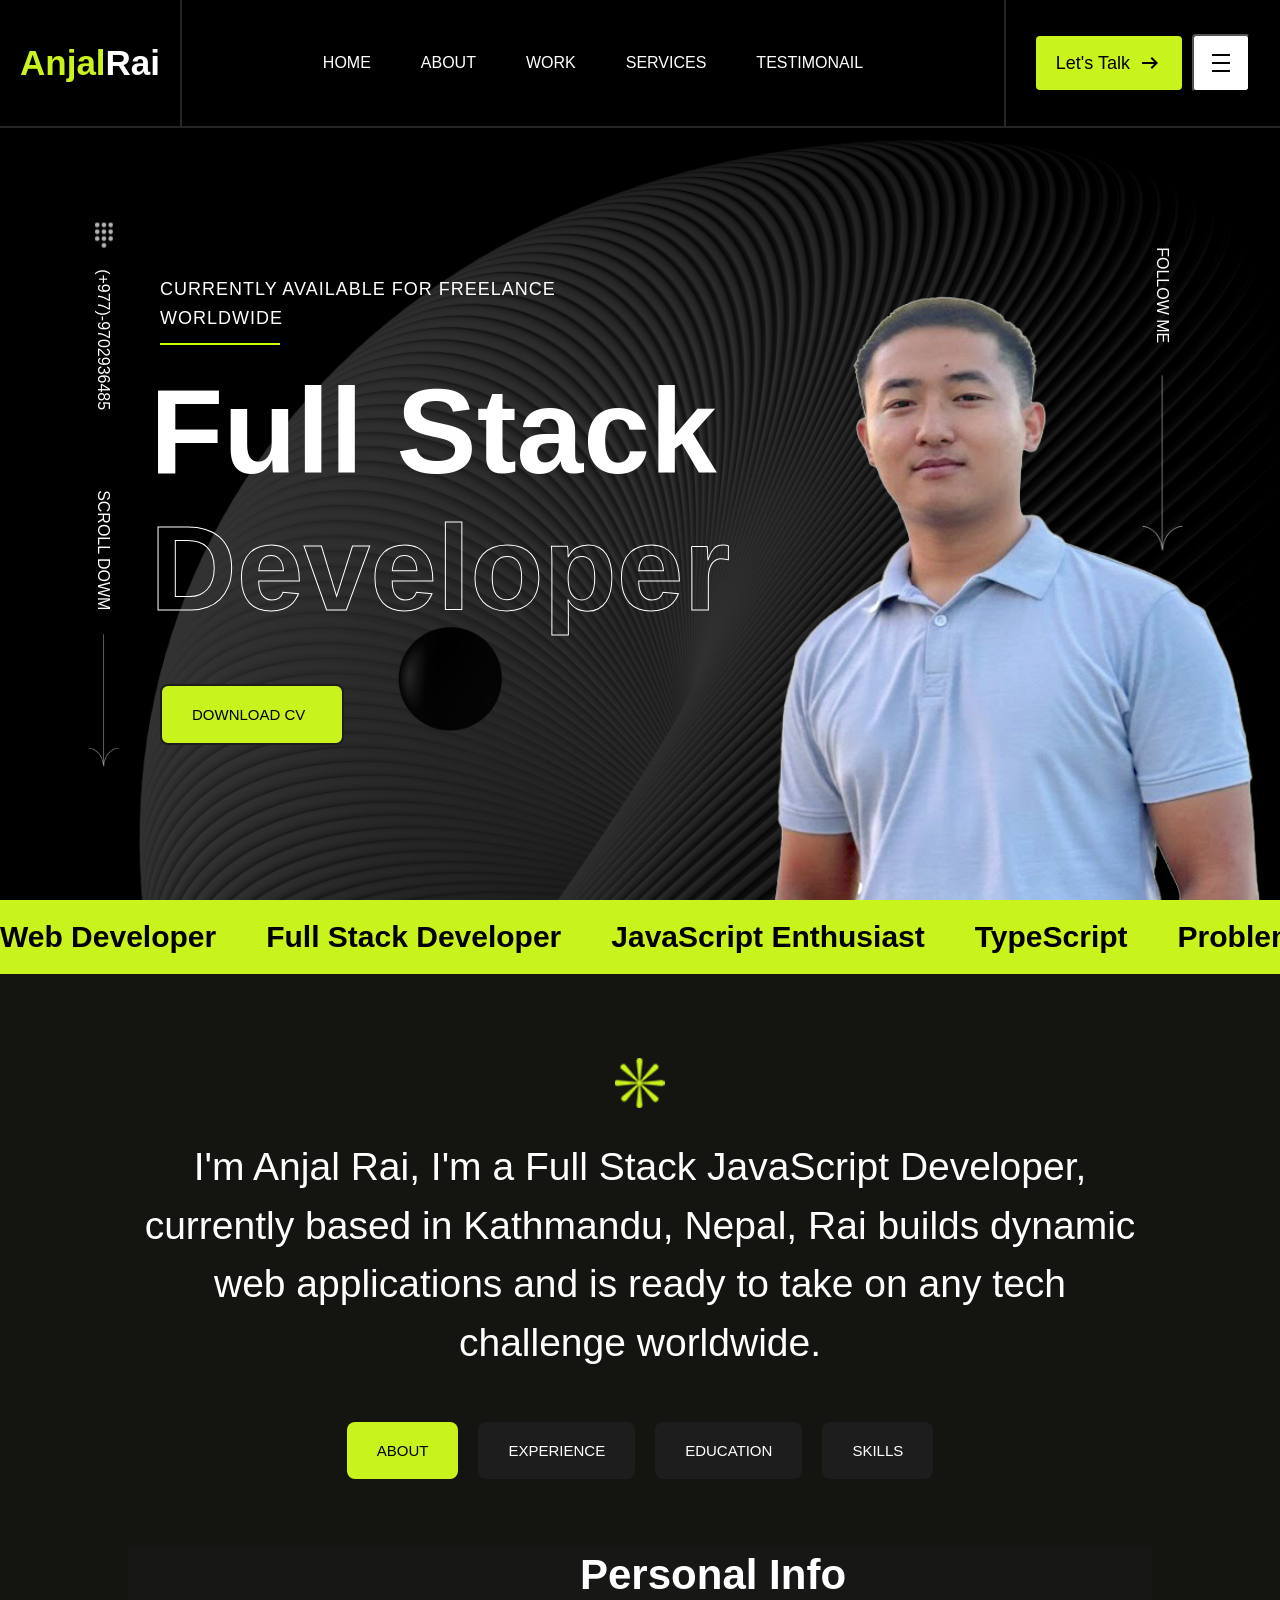
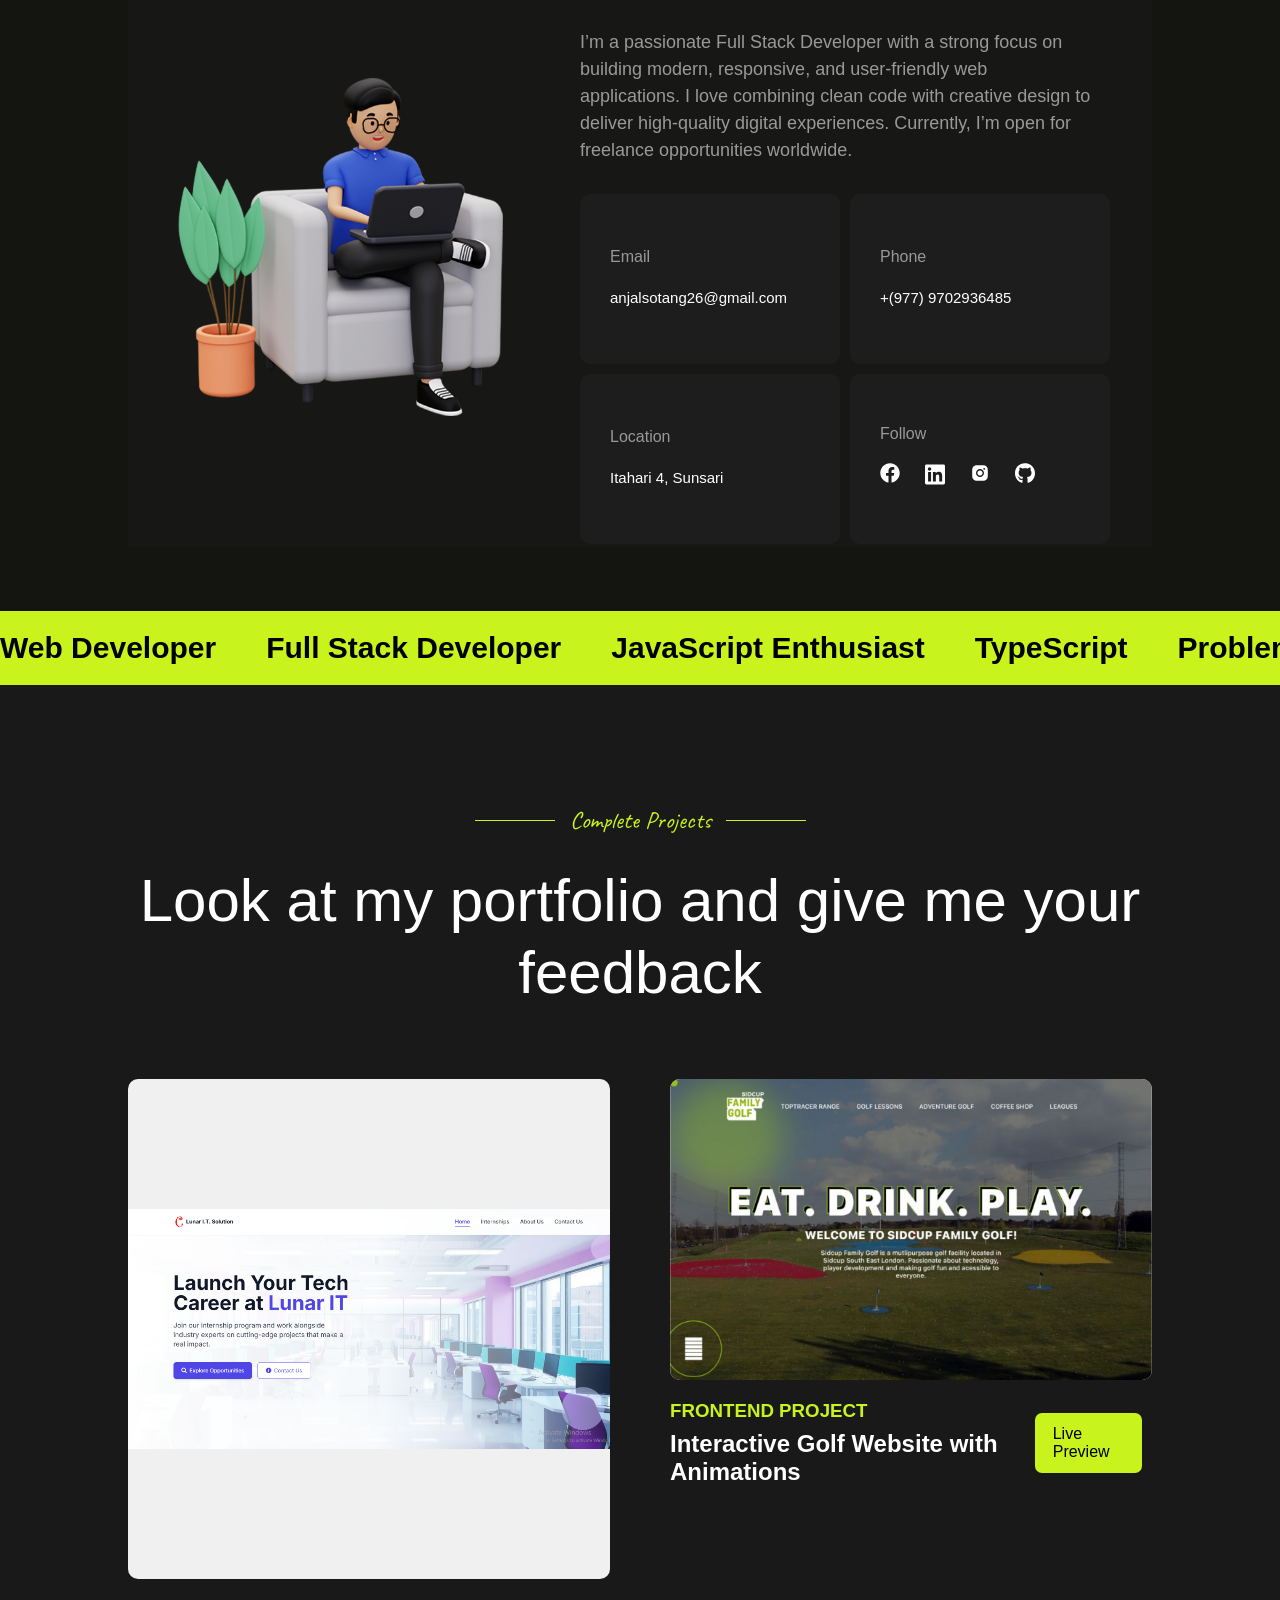
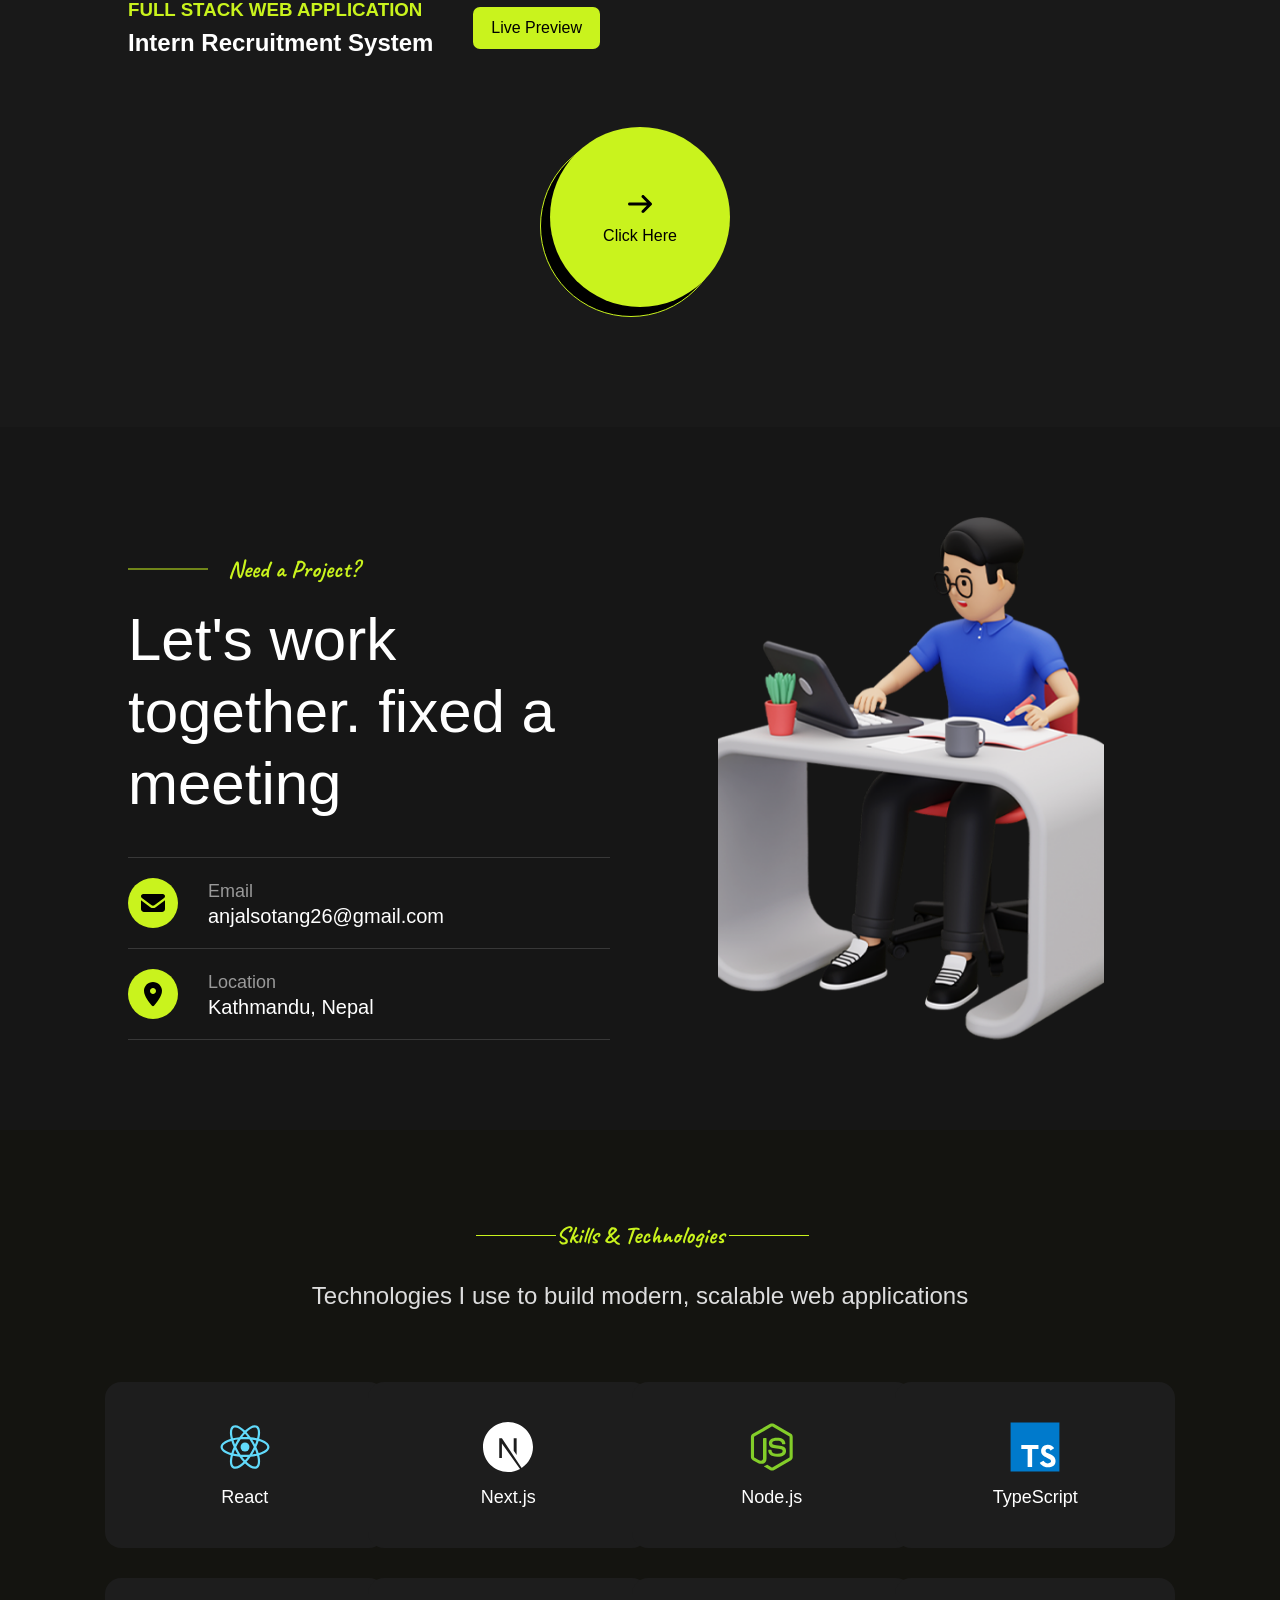
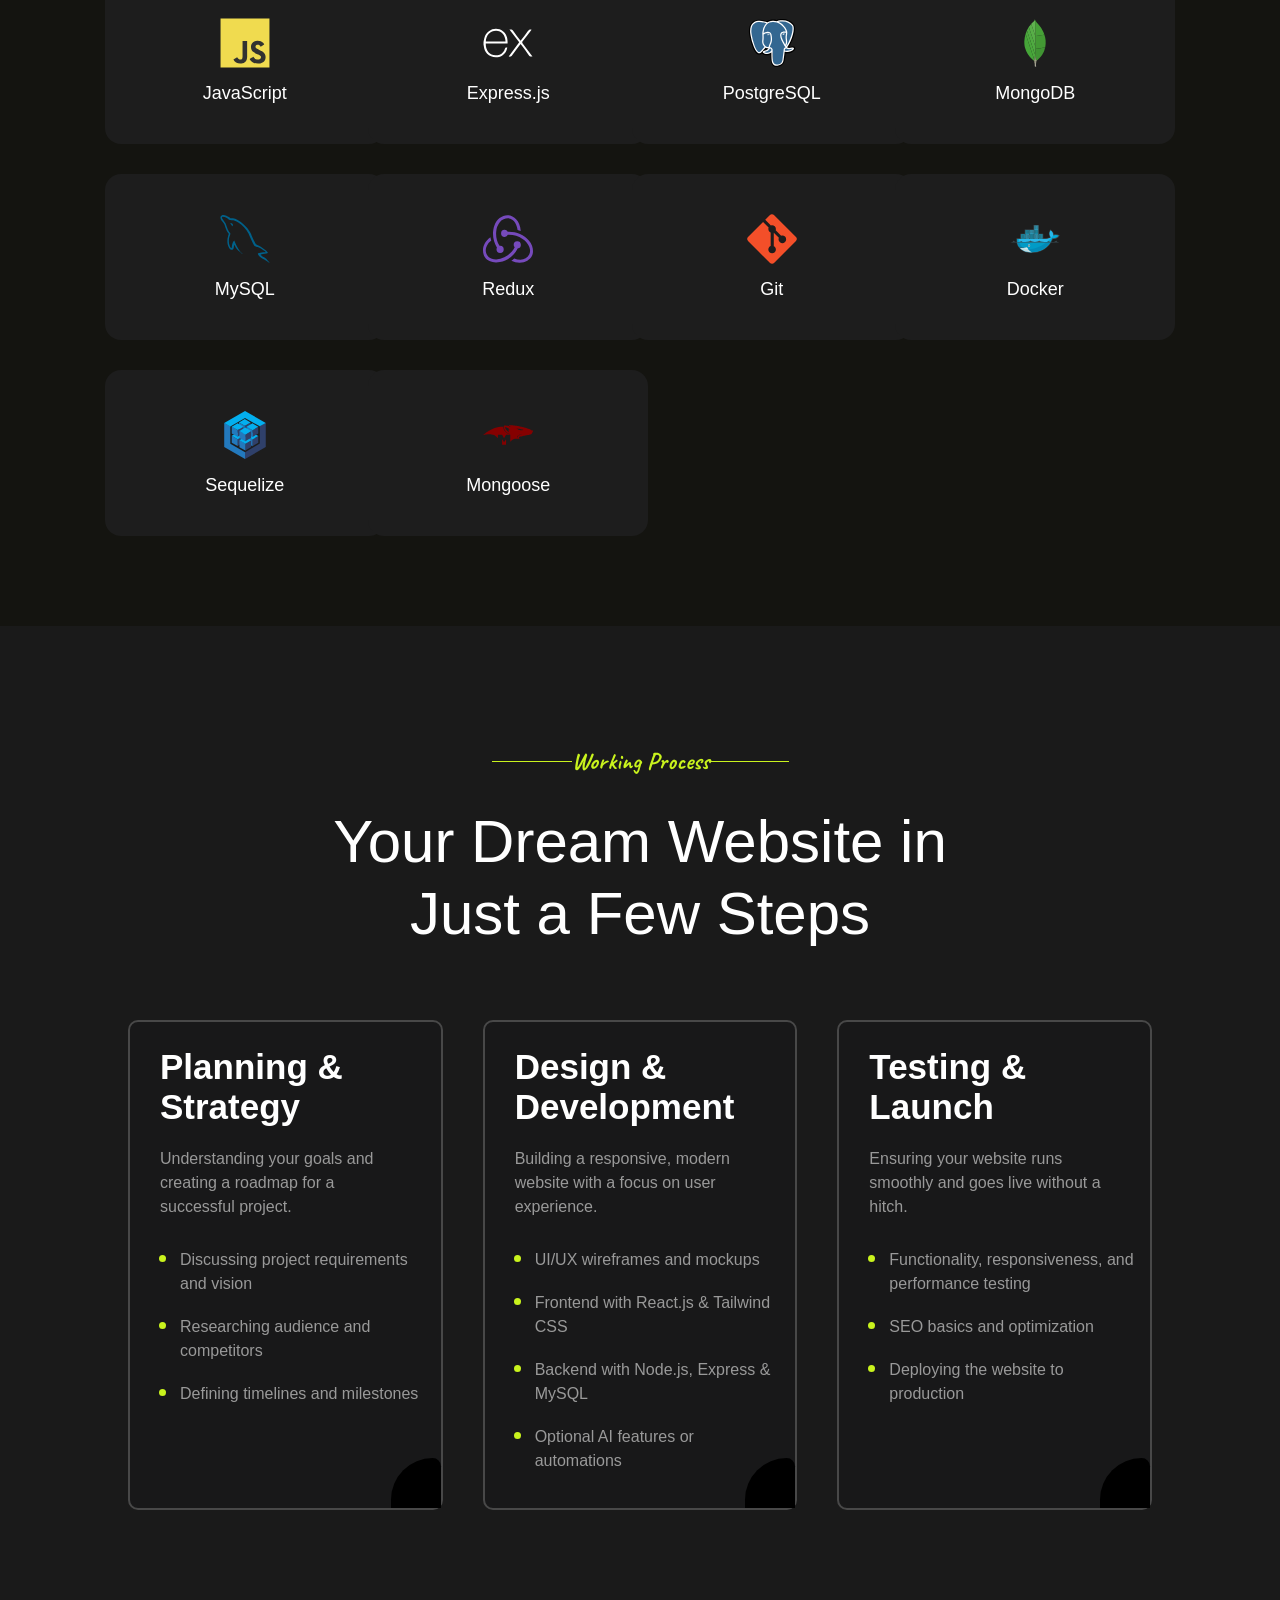
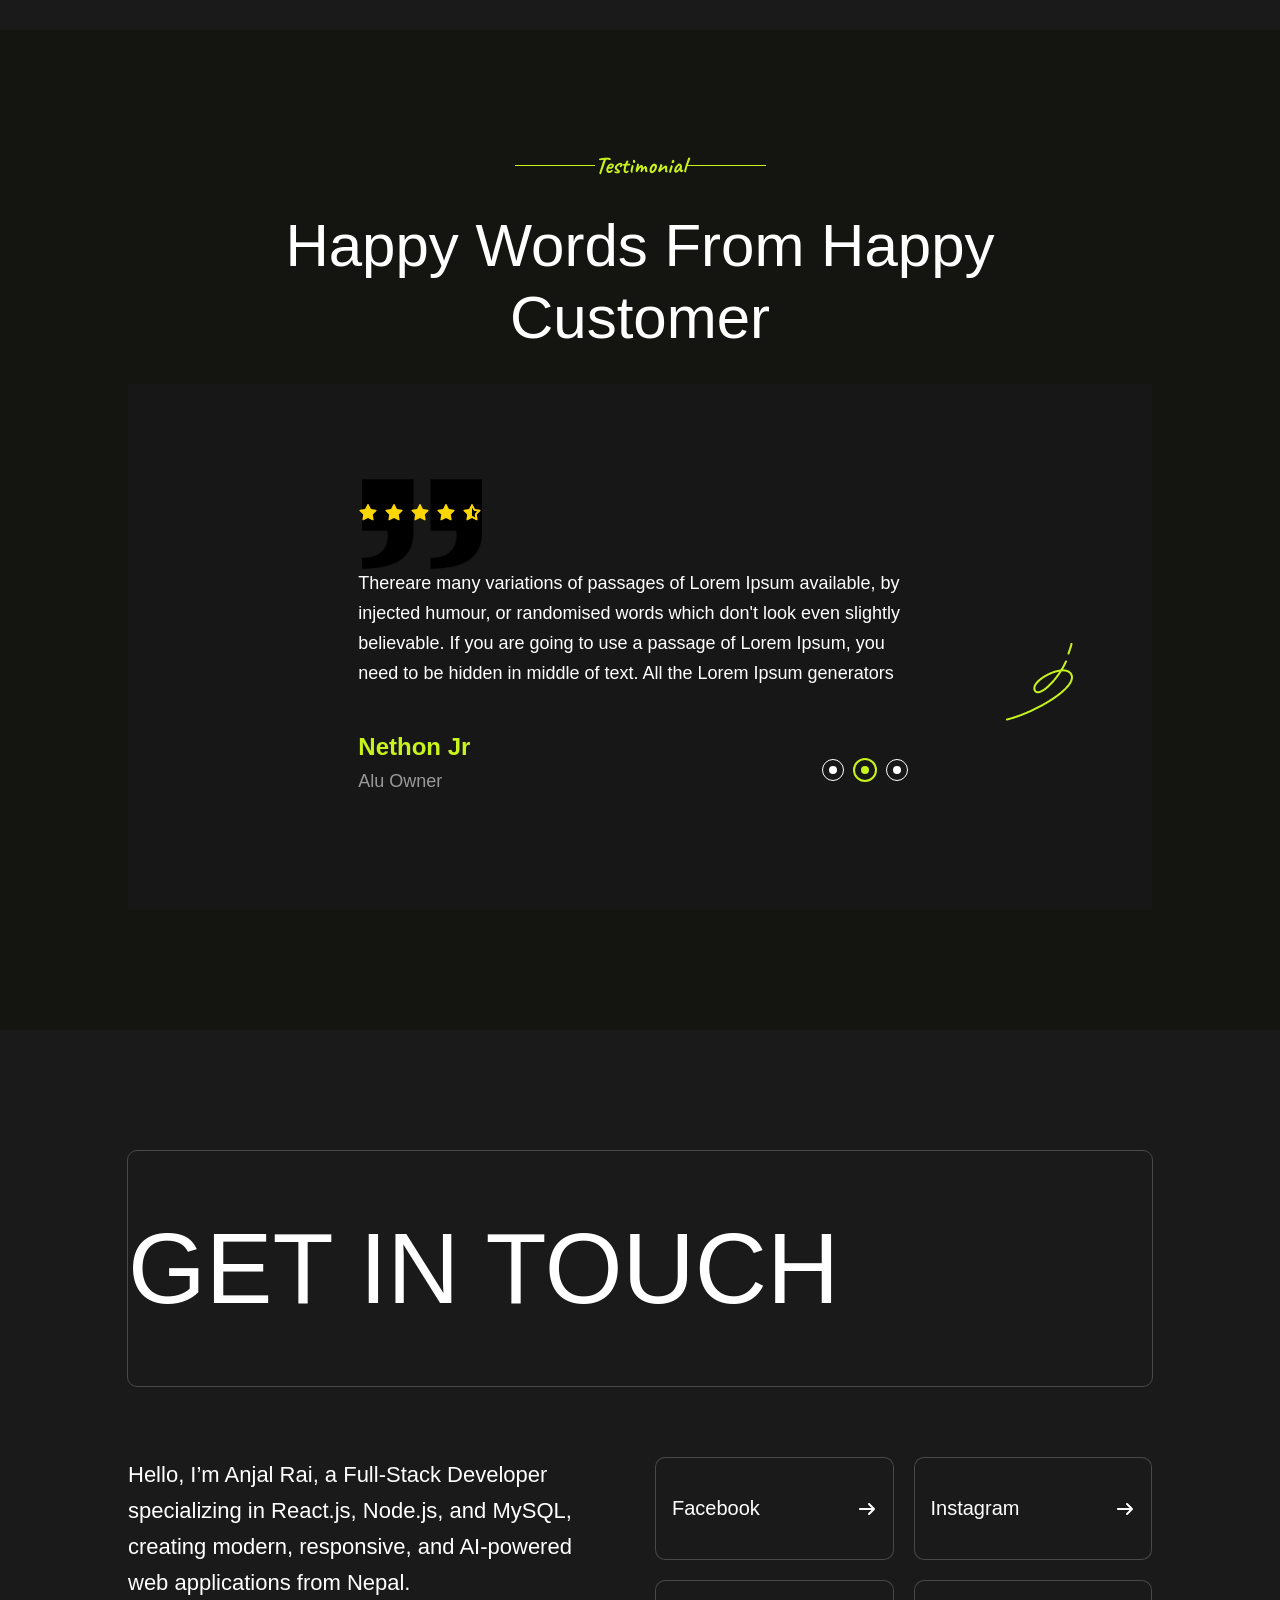
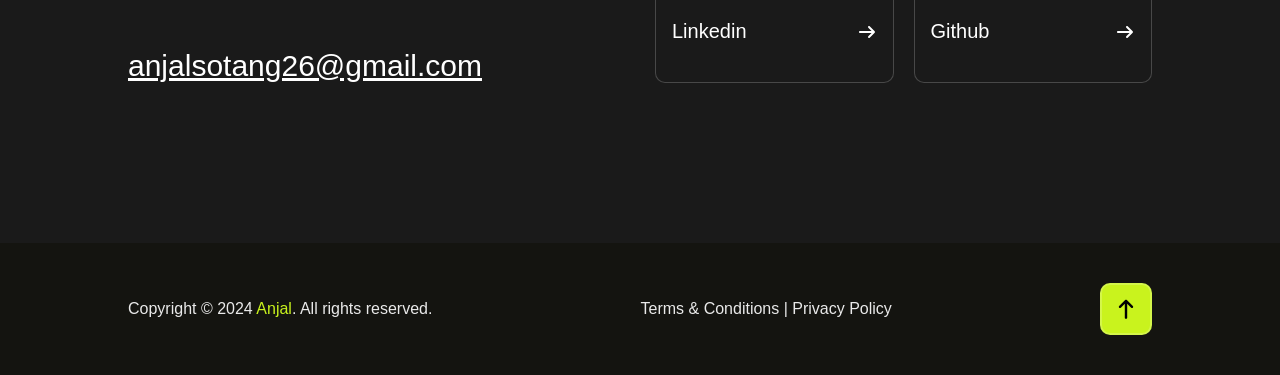
==== index.html @ 8ebe0473 "Completed all the features now animation left" ====
<!DOCTYPE html>
<html lang="en">

<head>
  <meta charset="UTF-8" />
  <meta name="viewport" content="width=device-width, initial-scale=1.0" />
  <link rel="stylesheet" href="style.css" />
  <link rel="stylesheet" href="https://fonts.googleapis.com/css2?family=Material+Symbols+Outlined" />
  <script src="https://kit.fontawesome.com/567a4cdb45.js" crossorigin="anonymous"></script>
  <title>Anjal Rai | Portfolio</title>

</head>

<body>
  <header>
    <nav>
      <div class="logo nav-box">
        <h2><span style="color:#c9f31d;">Anjal</span>Rai</h2>
      </div>
      <div class="nav-links">
        <a href="">Home</a>
        <a href="#about-section">About</a>
        <a href="#work">Work</a>
        <a href="#service">Services</a>
        <a href="#test">Testimonail</a>
        <!-- <a href="">Blog</a> -->
        <!-- <a href="">Contact</a> -->
      </div>
      <div class="links nav-box">
        <div>
          <a href="#contact">Let's Talk</a>
          <span class="material-symbols-outlined"> arrow_right_alt </span>
        </div>

        <button class="hamburger">
          <span class="material-symbols-outlined"> density_medium </span>
        </button>
      </div>
    </nav>
  </header>





  <main>

    <!-- Sidebar -->
    <aside>
      <button>
        <svg xmlns="http://www.w3.org/2000/svg"
          viewBox="0 0 640 640"><!--!Font Awesome Free v7.1.0 by @fontawesome - https://fontawesome.com License - https://fontawesome.com/license/free Copyright 2025 Fonticons, Inc.-->
          <path
            d="M183.1 137.4C170.6 124.9 150.3 124.9 137.8 137.4C125.3 149.9 125.3 170.2 137.8 182.7L275.2 320L137.9 457.4C125.4 469.9 125.4 490.2 137.9 502.7C150.4 515.2 170.7 515.2 183.2 502.7L320.5 365.3L457.9 502.6C470.4 515.1 490.7 515.1 503.2 502.6C515.7 490.1 515.7 469.8 503.2 457.3L365.8 320L503.1 182.6C515.6 170.1 515.6 149.8 503.1 137.3C490.6 124.8 470.3 124.8 457.8 137.3L320.5 274.7L183.1 137.4z" />
        </svg>
      </button>
      <div class="info">
        <h2>Anjal Rai</h2>
        <p>I'm Anjal Rai, I'm a Full Stack JavaScript Developer, currently based in Kathmandu, Nepal, Rai builds dynamic
          web applications and is ready to take on any tech challenge worldwide.</p>
      </div>

      <div class="subContext">
        <div class="subItem">
          <p style="font-weight: 600;">ADDRESS</p>
          <p style="color: #fff;">Kathmandu</p>
        </div>
        <div class="subItem">
          <p>EMAIL</p>
          <p style="color: #fff;">anjalsotang26@gmail.com</p>
        </div>
        <div class="subItem">
          <p>CALL NOW</p>
          <p style="color: #fff;">+977 9702936485</p>
        </div>



      </div>





      <ul>
        <li><a href="">
            <svg xmlns="http://www.w3.org/2000/svg"
              viewBox="0 0 640 640"><!--!Font Awesome Free v7.1.0 by @fontawesome - https://fontawesome.com License - https://fontawesome.com/license/free Copyright 2025 Fonticons, Inc.-->
              <path
                d="M576 320C576 178.6 461.4 64 320 64C178.6 64 64 178.6 64 320C64 440 146.7 540.8 258.2 568.5L258.2 398.2L205.4 398.2L205.4 320L258.2 320L258.2 286.3C258.2 199.2 297.6 158.8 383.2 158.8C399.4 158.8 427.4 162 438.9 165.2L438.9 236C432.9 235.4 422.4 235 409.3 235C367.3 235 351.1 250.9 351.1 292.2L351.1 320L434.7 320L420.3 398.2L351 398.2L351 574.1C477.8 558.8 576 450.9 576 320z" />
            </svg>
          </a></li>
        <li><a href="">
            <svg xmlns="http://www.w3.org/2000/svg"
              viewBox="0 0 640 640"><!--!Font Awesome Free v7.1.0 by @fontawesome - https://fontawesome.com License - https://fontawesome.com/license/free Copyright 2025 Fonticons, Inc.-->
              <path
                d="M320.3 205C256.8 204.8 205.2 256.2 205 319.7C204.8 383.2 256.2 434.8 319.7 435C383.2 435.2 434.8 383.8 435 320.3C435.2 256.8 383.8 205.2 320.3 205zM319.7 245.4C360.9 245.2 394.4 278.5 394.6 319.7C394.8 360.9 361.5 394.4 320.3 394.6C279.1 394.8 245.6 361.5 245.4 320.3C245.2 279.1 278.5 245.6 319.7 245.4zM413.1 200.3C413.1 185.5 425.1 173.5 439.9 173.5C454.7 173.5 466.7 185.5 466.7 200.3C466.7 215.1 454.7 227.1 439.9 227.1C425.1 227.1 413.1 215.1 413.1 200.3zM542.8 227.5C541.1 191.6 532.9 159.8 506.6 133.6C480.4 107.4 448.6 99.2 412.7 97.4C375.7 95.3 264.8 95.3 227.8 97.4C192 99.1 160.2 107.3 133.9 133.5C107.6 159.7 99.5 191.5 97.7 227.4C95.6 264.4 95.6 375.3 97.7 412.3C99.4 448.2 107.6 480 133.9 506.2C160.2 532.4 191.9 540.6 227.8 542.4C264.8 544.5 375.7 544.5 412.7 542.4C448.6 540.7 480.4 532.5 506.6 506.2C532.8 480 541 448.2 542.8 412.3C544.9 375.3 544.9 264.5 542.8 227.5zM495 452C487.2 471.6 472.1 486.7 452.4 494.6C422.9 506.3 352.9 503.6 320.3 503.6C287.7 503.6 217.6 506.2 188.2 494.6C168.6 486.8 153.5 471.7 145.6 452C133.9 422.5 136.6 352.5 136.6 319.9C136.6 287.3 134 217.2 145.6 187.8C153.4 168.2 168.5 153.1 188.2 145.2C217.7 133.5 287.7 136.2 320.3 136.2C352.9 136.2 423 133.6 452.4 145.2C472 153 487.1 168.1 495 187.8C506.7 217.3 504 287.3 504 319.9C504 352.5 506.7 422.6 495 452z" />
            </svg>
          </a></li>
        <li><a href="">
            <svg xmlns="http://www.w3.org/2000/svg"
              viewBox="0 0 640 640"><!--!Font Awesome Free v7.1.0 by @fontawesome - https://fontawesome.com License - https://fontawesome.com/license/free Copyright 2025 Fonticons, Inc.-->
              <path
                d="M512 96L127.9 96C110.3 96 96 110.5 96 128.3L96 511.7C96 529.5 110.3 544 127.9 544L512 544C529.6 544 544 529.5 544 511.7L544 128.3C544 110.5 529.6 96 512 96zM231.4 480L165 480L165 266.2L231.5 266.2L231.5 480L231.4 480zM198.2 160C219.5 160 236.7 177.2 236.7 198.5C236.7 219.8 219.5 237 198.2 237C176.9 237 159.7 219.8 159.7 198.5C159.7 177.2 176.9 160 198.2 160zM480.3 480L413.9 480L413.9 376C413.9 351.2 413.4 319.3 379.4 319.3C344.8 319.3 339.5 346.3 339.5 374.2L339.5 480L273.1 480L273.1 266.2L336.8 266.2L336.8 295.4L337.7 295.4C346.6 278.6 368.3 260.9 400.6 260.9C467.8 260.9 480.3 305.2 480.3 362.8L480.3 480z" />
            </svg>
          </a></li>
        <li>
          <a href="">
            <svg xmlns="http://www.w3.org/2000/svg"
              viewBox="0 0 640 640"><!--!Font Awesome Free v7.1.0 by @fontawesome - https://fontawesome.com License - https://fontawesome.com/license/free Copyright 2025 Fonticons, Inc.-->
              <path
                d="M237.9 461.4C237.9 463.4 235.6 465 232.7 465C229.4 465.3 227.1 463.7 227.1 461.4C227.1 459.4 229.4 457.8 232.3 457.8C235.3 457.5 237.9 459.1 237.9 461.4zM206.8 456.9C206.1 458.9 208.1 461.2 211.1 461.8C213.7 462.8 216.7 461.8 217.3 459.8C217.9 457.8 216 455.5 213 454.6C210.4 453.9 207.5 454.9 206.8 456.9zM251 455.2C248.1 455.9 246.1 457.8 246.4 460.1C246.7 462.1 249.3 463.4 252.3 462.7C255.2 462 257.2 460.1 256.9 458.1C256.6 456.2 253.9 454.9 251 455.2zM316.8 72C178.1 72 72 177.3 72 316C72 426.9 141.8 521.8 241.5 555.2C254.3 557.5 258.8 549.6 258.8 543.1C258.8 536.9 258.5 502.7 258.5 481.7C258.5 481.7 188.5 496.7 173.8 451.9C173.8 451.9 162.4 422.8 146 415.3C146 415.3 123.1 399.6 147.6 399.9C147.6 399.9 172.5 401.9 186.2 425.7C208.1 464.3 244.8 453.2 259.1 446.6C261.4 430.6 267.9 419.5 275.1 412.9C219.2 406.7 162.8 398.6 162.8 302.4C162.8 274.9 170.4 261.1 186.4 243.5C183.8 237 175.3 210.2 189 175.6C209.9 169.1 258 202.6 258 202.6C278 197 299.5 194.1 320.8 194.1C342.1 194.1 363.6 197 383.6 202.6C383.6 202.6 431.7 169 452.6 175.6C466.3 210.3 457.8 237 455.2 243.5C471.2 261.2 481 275 481 302.4C481 398.9 422.1 406.6 366.2 412.9C375.4 420.8 383.2 435.8 383.2 459.3C383.2 493 382.9 534.7 382.9 542.9C382.9 549.4 387.5 557.3 400.2 555C500.2 521.8 568 426.9 568 316C568 177.3 455.5 72 316.8 72zM169.2 416.9C167.9 417.9 168.2 420.2 169.9 422.1C171.5 423.7 173.8 424.4 175.1 423.1C176.4 422.1 176.1 419.8 174.4 417.9C172.8 416.3 170.5 415.6 169.2 416.9zM158.4 408.8C157.7 410.1 158.7 411.7 160.7 412.7C162.3 413.7 164.3 413.4 165 412C165.7 410.7 164.7 409.1 162.7 408.1C160.7 407.5 159.1 407.8 158.4 408.8zM190.8 444.4C189.2 445.7 189.8 448.7 192.1 450.6C194.4 452.9 197.3 453.2 198.6 451.6C199.9 450.3 199.3 447.3 197.3 445.4C195.1 443.1 192.1 442.8 190.8 444.4zM179.4 429.7C177.8 430.7 177.8 433.3 179.4 435.6C181 437.9 183.7 438.9 185 437.9C186.6 436.6 186.6 434 185 431.7C183.6 429.4 181 428.4 179.4 429.7z" />
            </svg>
          </a>
        </li>
      </ul>


    </aside>



    <section class="main">
      <div class="hero">
        <div class="heroDetails">
          <div class="hero-subtext">
            <h3>
              Currently Available For Freelance <br />
              Worldwide
            </h3>
            <div class="underline"></div>
          </div>

          <div class="hero-title">
            <h1>Full Stack</h1>
            <h1 class="developer">Developer</h1>
          </div>

          <a href="/assetS/Anjal_Rai_CV.pdf" download class="cv-btn">

            DOWNLOAD CV</a>
        </div>

        <div class="image">
          <div class="img1">
            <img src="/assets/anjrai.png" alt="" />
          </div>
        </div>

        <div class="leftBanner">
          <div class="topLeft">
            <img
              src="[data-uri]"
              alt="" />
            <p>(+977)-9702936485</p>
          </div>
          <!-- New banner below -->
          <div class="bottomLeft">
            <p>SCROLL DOWM</p>
            <img
              src="[data-uri]"
              alt="" />
          </div>
        </div>

        <div class="rightBanner">
          <div class="topRight">
            <p>FOLLOW ME</p>
            <img
              src="[data-uri]"
              alt="" />
          </div>
          <div class="bottomRight">
            <a href="https://www.facebook.com/anzal.kubiti/"><i class="fa-brands fa-facebook"></i></a>
            <a href="https://www.linkedin.com/in/anjal-rai-407335307/"> <i class="fa-brands fa-linkedin"></i></a>
            <a href="https://github.com/AnjalSotang"> <i class="fa-brands fa-github"></i></a>
            <a href="https://www.instagram.com/anjal_rai2004/">
              <i class="fa-brands fa-instagram"></i>
            </a>
          </div>
          <!-- New banner below -->
        </div>
      </div>

    </section>

    <section id="scrl1" class="scroller">
      <div class="scroller-in">

        <h4>Web Developer</h4>
        <h4>Full Stack Developer</h4>
        <h4>JavaScript Enthusiast</h4>
        <h4>TypeScript</h4>
        <h4>Problem Solver</h4>

      </div>
      <div class="scroller-in">

        <h4>Web Developer</h4>
        <h4>Full Stack Developer</h4>
        <h4>JavaScript Enthusiast</h4>
        <h4>TypeScript</h4>
        <h4>Problem Solver</h4>

      </div>
    </section>


    <section id="about-section" class="about">
      <div class="intro">
        <img src="assets/about.png" alt="">
        <p>I'm Anjal Rai, I'm a Full Stack JavaScript Developer, currently based in Kathmandu, Nepal,
          Rai builds dynamic web applications and is ready to take on any tech challenge worldwide.</p>

        <div class="buttons">
          <button class="active" data-target="personalInfo">ABOUT</button>
          <button data-target="experienceInfo">EXPERIENCE</button>
          <button data-target="educationInfo">EDUCATION</button>
          <button data-target="skillInfo">SKILLS</button>
        </div>

      </div>
      <div class="infos">
        <div class="infoImg">
          <img src="assets/abt.png" alt="H">
        </div>

        <div class="infoContent infoContentActive" id="personalInfo">
          <h2>Personal Info</h2>
          <p> I’m a passionate Full Stack Developer with a strong focus on building modern, responsive, and
            user-friendly web applications. I love combining clean code with creative design to deliver high-quality
            digital experiences. Currently, I’m open for freelance opportunities worldwide.</p>
          <div class="infoCard">
            <div class="card1">
              <span class="span1">Email</span>
              <span class="span2">anjalsotang26@gmail.com</span>
            </div>
            <div class="card1">
              <span class="span1">Phone</span>
              <span class="span2">+(977) 9702936485</span>
            </div>
            <div class="card1">
              <span class="span1">Location</span>
              <span class="span2">Itahari 4, Sunsari</span>
            </div>
            <div class="card1">
              <span class="span1">Follow</span>
              <div style="display: flex; gap: 25px;">
                <a href="https://www.facebook.com/anzal.kubiti/" class="span2" style="text-decoration: none;">
                  <svg style="width: 20px" xmlns="http://www.w3.org/2000/svg" xmlns:xlink="http://www.w3.org/1999/xlink"
                    viewBox="0 0 512 512">
                    <path
                      d="M504 256C504 119 393 8 256 8S8 119 8 256c0 123.78 90.69 226.38 209.25 245V327.69h-63V256h63v-54.64c0-62.15 37-96.48 93.67-96.48c27.14 0 55.52 4.84 55.52 4.84v61h-31.28c-30.8 0-40.41 19.12-40.41 38.73V256h68.78l-11 71.69h-57.78V501C413.31 482.38 504 379.78 504 256z"
                      fill="currentColor"></path>
                  </svg>
                </a>


                <a href="https://www.linkedin.com/in/anjal-rai-407335307/" class="span2" style="text-decoration: none;">
                  <svg style="width: 20px" xmlns="http://www.w3.org/2000/svg" xmlns:xlink="http://www.w3.org/1999/xlink"
                    viewBox="0 0 448 512">
                    <path
                      d="M416 32H31.9C14.3 32 0 46.5 0 64.3v383.4C0 465.5 14.3 480 31.9 480H416c17.6 0 32-14.5 32-32.3V64.3c0-17.8-14.4-32.3-32-32.3zM135.4 416H69V202.2h66.5V416zm-33.2-243c-21.3 0-38.5-17.3-38.5-38.5S80.9 96 102.2 96c21.2 0 38.5 17.3 38.5 38.5c0 21.3-17.2 38.5-38.5 38.5zm282.1 243h-66.4V312c0-24.8-.5-56.7-34.5-56.7c-34.6 0-39.9 27-39.9 54.9V416h-66.4V202.2h63.7v29.2h.9c8.9-16.8 30.6-34.5 62.9-34.5c67.2 0 79.7 44.3 79.7 101.9V416z"
                      fill="currentColor"></path>
                  </svg>
                </a>
                <a href="https://www.instagram.com/anjal_rai2004/" class="span2" style="text-decoration: none;">
                  <svg style="width: 20px" xmlns="http://www.w3.org/2000/svg" xmlns:xlink="http://www.w3.org/1999/xlink"
                    viewBox="0 0 1024 1024">
                    <path
                      d="M512 378.7c-73.4 0-133.3 59.9-133.3 133.3S438.6 645.3 512 645.3S645.3 585.4 645.3 512S585.4 378.7 512 378.7zM911.8 512c0-55.2.5-109.9-2.6-165c-3.1-64-17.7-120.8-64.5-167.6c-46.9-46.9-103.6-61.4-167.6-64.5c-55.2-3.1-109.9-2.6-165-2.6c-55.2 0-109.9-.5-165 2.6c-64 3.1-120.8 17.7-167.6 64.5C132.6 226.3 118.1 283 115 347c-3.1 55.2-2.6 109.9-2.6 165s-.5 109.9 2.6 165c3.1 64 17.7 120.8 64.5 167.6c46.9 46.9 103.6 61.4 167.6 64.5c55.2 3.1 109.9 2.6 165 2.6c55.2 0 109.9.5 165-2.6c64-3.1 120.8-17.7 167.6-64.5c46.9-46.9 61.4-103.6 64.5-167.6c3.2-55.1 2.6-109.8 2.6-165zM512 717.1c-113.5 0-205.1-91.6-205.1-205.1S398.5 306.9 512 306.9S717.1 398.5 717.1 512S625.5 717.1 512 717.1zm213.5-370.7c-26.5 0-47.9-21.4-47.9-47.9s21.4-47.9 47.9-47.9s47.9 21.4 47.9 47.9a47.84 47.84 0 0 1-47.9 47.9z"
                      fill="currentColor"></path>
                  </svg>
                </a>
                <a href="https://github.com/AnjalSotang" class="span2" style="text-decoration: none;">
                  <svg style="width: 20px" xmlns="http://www.w3.org/2000/svg" xmlns:xlink="http://www.w3.org/1999/xlink"
                    viewBox="0 0 496 512">
                    <path
                      d="M165.9 397.4c0 2-2.3 3.6-5.2 3.6c-3.3.3-5.6-1.3-5.6-3.6c0-2 2.3-3.6 5.2-3.6c3-.3 5.6 1.3 5.6 3.6zm-31.1-4.5c-.7 2 1.3 4.3 4.3 4.9c2.6 1 5.6 0 6.2-2s-1.3-4.3-4.3-5.2c-2.6-.7-5.5.3-6.2 2.3zm44.2-1.7c-2.9.7-4.9 2.6-4.6 4.9c.3 2 2.9 3.3 5.9 2.6c2.9-.7 4.9-2.6 4.6-4.6c-.3-1.9-3-3.2-5.9-2.9zM244.8 8C106.1 8 0 113.3 0 252c0 110.9 69.8 205.8 169.5 239.2c12.8 2.3 17.3-5.6 17.3-12.1c0-6.2-.3-40.4-.3-61.4c0 0-70 15-84.7-29.8c0 0-11.4-29.1-27.8-36.6c0 0-22.9-15.7 1.6-15.4c0 0 24.9 2 38.6 25.8c21.9 38.6 58.6 27.5 72.9 20.9c2.3-16 8.8-27.1 16-33.7c-55.9-6.2-112.3-14.3-112.3-110.5c0-27.5 7.6-41.3 23.6-58.9c-2.6-6.5-11.1-33.3 2.6-67.9c20.9-6.5 69 27 69 27c20-5.6 41.5-8.5 62.8-8.5s42.8 2.9 62.8 8.5c0 0 48.1-33.6 69-27c13.7 34.7 5.2 61.4 2.6 67.9c16 17.7 25.8 31.5 25.8 58.9c0 96.5-58.9 104.2-114.8 110.5c9.2 7.9 17 22.9 17 46.4c0 33.7-.3 75.4-.3 83.6c0 6.5 4.6 14.4 17.3 12.1C428.2 457.8 496 362.9 496 252C496 113.3 383.5 8 244.8 8zM97.2 352.9c-1.3 1-1 3.3.7 5.2c1.6 1.6 3.9 2.3 5.2 1c1.3-1 1-3.3-.7-5.2c-1.6-1.6-3.9-2.3-5.2-1zm-10.8-8.1c-.7 1.3.3 2.9 2.3 3.9c1.6 1 3.6.7 4.3-.7c.7-1.3-.3-2.9-2.3-3.9c-2-.6-3.6-.3-4.3.7zm32.4 35.6c-1.6 1.3-1 4.3 1.3 6.2c2.3 2.3 5.2 2.6 6.5 1c1.3-1.3.7-4.3-1.3-6.2c-2.2-2.3-5.2-2.6-6.5-1zm-11.4-14.7c-1.6 1-1.6 3.6 0 5.9c1.6 2.3 4.3 3.3 5.6 2.3c1.6-1.3 1.6-3.9 0-6.2c-1.4-2.3-4-3.3-5.6-2z"
                      fill="currentColor"></path>
                  </svg>
                </a>

              </div>
            </div>
          </div>
        </div>

        <div class="infoContent" id="experienceInfo">
          <h2>My Experience</h2>
          <p>
            Over the past few years, I’ve built a strong foundation in both IT support and backend development.
            My journey began with hands-on technical experience in system maintenance and troubleshooting,
            which later evolved into developing scalable backend systems using Node.js and modern frameworks.
          </p>

          <div class="experienceCard">
            <div class="card" >
              <span>In 2023</span>
              <div class="position">
                <h3>IT Support Intern</h3>
                <p>Itahari International College</p>
              </div>
            </div>


            <div class="card" id="cardExt">
              <span>In 2023</span>
              <div class="position">
                <h3>Node.js Intern</h3>
                <p>Hunchha Digital</p>
              </div>
            </div>



          </div>
        </div>

        <div class="infoContent" id="educationInfo">
          <h2>My Education</h2>
          <p>
            My academic journey has helped me build a strong foundation in computing and problem-solving.
            From my early education to completing my bachelor’s degree in Computing, I’ve developed a passion
            for technology and software development that continues to grow every day.
          </p>

          <div class="experienceCard">
            <div class="card">
              <span>In 2018</span>
              <div class="position">
                <h3>Secondary Education (SEE)</h3>
                <p>Boarding Ma VI</p>
              </div>
            </div>

            <div class="card">
              <span>In 2022</span>
              <div class="position">
                <h3>+2 Management</h3>
                <p>Kasturi College</p>
              </div>
            </div>

            <div class="card" id="cardExt">
              <span>In 2025</span>
              <div class="position">
                <h3>BSc (Hons) Computing</h3>
                <p>Itahari International College</p>

              </div>
            </div>
          </div>
        </div>


        <div class="infoContent" id="skillInfo">
          <h2>My Skills</h2>
          <p>
            I’m a Full Stack Developer skilled in building dynamic, scalable, and user-friendly web applications.
            My expertise covers both frontend and backend development, with a strong focus on clean code,
            responsive design, and seamless API integration.
          </p>

          <div class="infoCard">
            <div class="card1 spn1">
              <span class="span1">Web Development</span>
              <span class="span2">React/Next.js + Node.js</span>
            </div>

            <div class="card1 spn1">
              <span class="span1">RESTful API Design</span>
              <span class="span2">Design & Integration</span>
            </div>

            <div class="card1 spn1">
              <span class="span1">Database Optimization</span>
              <span class="span2">SQL & NoSQL Management</span>
            </div>

            <div class="card1 spn1">
              <span class="span1">Tools & Others</span>
              <span class="span2">Git, GitHub, Postman, VS Code, Figma</span>
            </div>

          </div>
        </div>

      </div>

    </section>

    <section class="scroller">
      <div class="scroller-in">

        <h4>Web Developer</h4>
        <h4>Full Stack Developer</h4>
        <h4>JavaScript Enthusiast</h4>
        <h4>TypeScript</h4>
        <h4>Problem Solver</h4>

      </div>
      <div class="scroller-in">

        <h4>Web Developer</h4>
        <h4>Full Stack Developer</h4>
        <h4>JavaScript Enthusiast</h4>
        <h4>TypeScript</h4>
        <h4>Problem Solver</h4>

      </div>
    </section>
    <!-- <section class="awards">
      <div>
        <div class="award">
          <span>Our Awards</span>
          <p style=" color: rgb(201, 243, 29);">View My Work</p>
        </div>
        <div class="award">
          <h3>Site Of The Day</h3>
          <h3> Css & Animation</h3>
          <h3>2018</h3>
        </div>
        <div class="award">
          <h3>Site Of The Day</h3>
          <h3> Css & Animation</h3>
          <h3>2018</h3>
        </div>
        <div class="award">
          <h3>Site Of The Day</h3>
          <h3> Css & Animation</h3>
          <h3>2018</h3>
        </div>
        <div class="award">
          <h3>Site Of The Day</h3>
          <h3> Css & Animation</h3>
          <h3>2018</h3>
        </div>
      </div>
    </section> -->

    <section id="work" class="projects">
      <div>
        <span class="heading">Complete Projects</span>
        <span class="info">
          Look at my portfolio and give me your feedback
        </span>
        <div class="gallary">

          <div class="left">
            <div class="pics">
              <div class="imge img1 ">
                <img src="assets/IRS.png" alt="">
              </div>
              <div class="details">
                <div>
                  <h3 style="text-transform: uppercase;">Full Stack Web Application</h3>
                  <h2>Intern Recruitment System</h2>
                </div>
                <a href="https://intern-recruitment-system-lunar-it.vercel.app/">Live Preview</a>
              </div>
            </div>

          </div>

          <div class="right">
            <div class="pics">
              <div class="imge">
                <img src="assets/anm.png" alt="">
              </div>
              <div class="details">
                <div>
                  <h3 style="text-transform: uppercase;">Frontend Project</h3>
                  <h2>Interactive Golf Website with Animations</h2>
                </div>
                <a href="https://first-animated-website.vercel.app/">Live Preview</a>
              </div>
            </div>


          </div>

        </div>
        <div class="viewMore">
          <a href="#" class="circle-btn">
            <svg xmlns="http://www.w3.org/2000/svg" viewBox="0 0 640 640" width="30" height="30" fill="currentColor">
              <path
                d="M566.6 342.6C579.1 330.1 579.1 309.8 566.6 297.3L406.6 137.3C394.1 124.8 373.8 124.8 361.3 137.3C348.8 149.8 348.8 170.1 361.3 182.6L466.7 288L96 288C78.3 288 64 302.3 64 320C64 337.7 78.3 352 96 352L466.7 352L361.3 457.4C348.8 469.9 348.8 490.2 361.3 502.7C373.8 515.2 394.1 515.2 406.6 502.7L566.6 342.7z" />
            </svg>
            <span>Click Here</span>
          </a>

          <a href="#" class="back">
          </a>

        </div>

      </div>

    </section>

    <section class="connect">
      <div>
        <div class="information">
          <div class="intro">
            <h3 class="heading">Need a Project?</h3>
            <h1 class="slogan">Let's work together. fixed a meeting</h1>
          </div>
          <div class="contactData">
            <svg xmlns="http://www.w3.org/2000/svg"
              viewBox="0 0 640 640"><!--!Font Awesome Free v7.0.1 by @fontawesome - https://fontawesome.com License - https://fontawesome.com/license/free Copyright 2025 Fonticons, Inc.-->
              <path
                d="M112 128C85.5 128 64 149.5 64 176C64 191.1 71.1 205.3 83.2 214.4L291.2 370.4C308.3 383.2 331.7 383.2 348.8 370.4L556.8 214.4C568.9 205.3 576 191.1 576 176C576 149.5 554.5 128 528 128L112 128zM64 260L64 448C64 483.3 92.7 512 128 512L512 512C547.3 512 576 483.3 576 448L576 260L377.6 408.8C343.5 434.4 296.5 434.4 262.4 408.8L64 260z" />
            </svg>
            <div class="data">
              <span class="label">Email</span>
              <span class="value">anjalsotang26@gmail.com</span>
            </div>

          </div>
          <div class="contactData">
            <svg xmlns="http://www.w3.org/2000/svg"
              viewBox="0 0 640 640"><!--!Font Awesome Free v7.0.1 by @fontawesome - https://fontawesome.com License - https://fontawesome.com/license/free Copyright 2025 Fonticons, Inc.-->
              <path
                d="M128 252.6C128 148.4 214 64 320 64C426 64 512 148.4 512 252.6C512 371.9 391.8 514.9 341.6 569.4C329.8 582.2 310.1 582.2 298.3 569.4C248.1 514.9 127.9 371.9 127.9 252.6zM320 320C355.3 320 384 291.3 384 256C384 220.7 355.3 192 320 192C284.7 192 256 220.7 256 256C256 291.3 284.7 320 320 320z" />
            </svg>
            <div class="data">
              <span class="label">Location</span>
              <span class="value">Kathmandu, Nepal</span>
            </div>

          </div>
        </div>
        <div class="sticker">
          <img src="assets/connect.png" alt="">
        </div>
      </div>
    </section>

    <section id="service" class="services">
      <div>
        <h3 class="heading">Skills & Technologies</h3>
        <h1>Technologies I use to build modern, scalable web applications</h1>

        <div class="servicesList">
          <div class="skillCard">
            <svg xmlns="http://www.w3.org/2000/svg" viewBox="0 0 128 128">
              <g fill="#61DAFB">
                <circle cx="64" cy="64" r="11.4" />
                <path
                  d="M107.3 45.2c-2.2-.8-4.5-1.6-6.9-2.3.6-2.4 1.1-4.8 1.5-7.1 2.1-13.2-.2-22.5-6.6-26.1-1.9-1.1-4-1.6-6.4-1.6-7 0-15.9 5.2-24.9 13.9-9-8.7-17.9-13.9-24.9-13.9-2.4 0-4.5.5-6.4 1.6-6.4 3.7-8.7 13-6.6 26.1.4 2.3.9 4.7 1.5 7.1-2.4.7-4.7 1.4-6.9 2.3C8.2 50 1.4 56.6 1.4 64s6.9 14 19.3 18.8c2.2.8 4.5 1.6 6.9 2.3-.6 2.4-1.1 4.8-1.5 7.1-2.1 13.2.2 22.5 6.6 26.1 1.9 1.1 4 1.6 6.4 1.6 7.1 0 16-5.2 24.9-13.9 9 8.7 17.9 13.9 24.9 13.9 2.4 0 4.5-.5 6.4-1.6 6.4-3.7 8.7-13 6.6-26.1-.4-2.3-.9-4.7-1.5-7.1 2.4-.7 4.7-1.4 6.9-2.3 12.5-4.8 19.3-11.4 19.3-18.8s-6.8-14-19.3-18.8zM92.5 14.7c4.1 2.4 5.5 9.8 3.8 20.3-.3 2.1-.8 4.3-1.4 6.6-5.2-1.2-10.7-2-16.5-2.5-3.4-4.8-6.9-9.1-10.4-13 7.4-7.3 14.9-12.3 21-12.3 1.3 0 2.5.3 3.5.9zM81.3 74c-1.8 3.2-3.9 6.4-6.1 9.6-3.7.3-7.4.4-11.2.4-3.9 0-7.6-.1-11.2-.4-2.2-3.2-4.2-6.4-6-9.6-1.9-3.3-3.7-6.7-5.3-10 1.6-3.3 3.4-6.7 5.3-10 1.8-3.2 3.9-6.4 6.1-9.6 3.7-.3 7.4-.4 11.2-.4 3.9 0 7.6.1 11.2.4 2.2 3.2 4.2 6.4 6 9.6 1.9 3.3 3.7 6.7 5.3 10-1.7 3.3-3.4 6.6-5.3 10zm8.3-3.3c1.5 3.5 2.7 6.9 3.8 10.3-3.4.8-7 1.4-10.8 1.9 1.2-1.9 2.5-3.9 3.6-6 1.2-2.1 2.3-4.2 3.4-6.2zM64 97.8c-2.4-2.6-4.7-5.4-6.9-8.3 2.3.1 4.6.2 6.9.2 2.3 0 4.6-.1 6.9-.2-2.2 2.9-4.5 5.7-6.9 8.3zm-18.6-15c-3.8-.5-7.4-1.1-10.8-1.9 1.1-3.3 2.3-6.8 3.8-10.3 1.1 2 2.2 4.1 3.4 6.1 1.2 2.2 2.4 4.1 3.6 6.1zm-7-25.5c-1.5-3.5-2.7-6.9-3.8-10.3 3.4-.8 7-1.4 10.8-1.9-1.2 1.9-2.5 3.9-3.6 6-1.2 2.1-2.3 4.2-3.4 6.2zM64 30.2c2.4 2.6 4.7 5.4 6.9 8.3-2.3-.1-4.6-.2-6.9-.2-2.3 0-4.6.1-6.9.2 2.2-2.9 4.5-5.7 6.9-8.3zm22.2 21l-3.6-6c3.8.5 7.4 1.1 10.8 1.9-1.1 3.3-2.3 6.8-3.8 10.3-1.1-2.1-2.2-4.2-3.4-6.2zM31.7 35c-1.7-10.5-.3-17.9 3.8-20.3 1-.6 2.2-.9 3.5-.9 6 0 13.5 4.9 21 12.3-3.5 3.8-7 8.2-10.4 13-5.8.5-11.3 1.4-16.5 2.5-.6-2.3-1-4.5-1.4-6.6zM7 64c0-4.7 5.7-9.7 15.7-13.4 2-.8 4.2-1.5 6.4-2.1 1.6 5 3.6 10.3 6 15.6-2.4 5.3-4.5 10.5-6 15.5C15.3 75.6 7 69.6 7 64zm28.5 49.3c-4.1-2.4-5.5-9.8-3.8-20.3.3-2.1.8-4.3 1.4-6.6 5.2 1.2 10.7 2 16.5 2.5 3.4 4.8 6.9 9.1 10.4 13-7.4 7.3-14.9 12.3-21 12.3-1.3 0-2.5-.3-3.5-.9zM96.3 93c1.7 10.5.3 17.9-3.8 20.3-1 .6-2.2.9-3.5.9-6 0-13.5-4.9-21-12.3 3.5-3.8 7-8.2 10.4-13 5.8-.5 11.3-1.4 16.5-2.5.6 2.3 1 4.5 1.4 6.6zm9-15.6c-2 .8-4.2 1.5-6.4 2.1-1.6-5-3.6-10.3-6-15.6 2.4-5.3 4.5-10.5 6-15.5 13.8 4 22.1 10 22.1 15.6 0 4.7-5.8 9.7-15.7 13.4z" />
              </g>
            </svg>
            <p>React</p>
          </div>
          <div class="skillCard">
            <svg class="nxt" xmlns="http://www.w3.org/2000/svg" viewBox="0 0 128 128">
              <path
                d="M64 0C28.7 0 0 28.7 0 64s28.7 64 64 64c11.2 0 21.7-2.9 30.8-7.9L48.4 55.3v36.6h-6.8V41.8h6.8l50.5 75.8C116.4 106.2 128 86.5 128 64c0-35.3-28.7-64-64-64zm22.1 84.6l-7.5-11.3V41.8h7.5v42.8z" />
            </svg>
            <p>Next.js</p>
          </div>
          <div class="skillCard">
            <svg xmlns="http://www.w3.org/2000/svg" viewBox="0 0 128 128">
              <path fill="#83CD29"
                d="M112.771 30.334L68.674 4.729c-2.781-1.584-6.402-1.584-9.205 0L14.901 30.334C12.031 31.985 10 35.088 10 38.407v51.142c0 3.319 2.084 6.423 4.954 8.083l11.775 6.688c5.628 2.772 7.617 2.772 10.178 2.772 8.333 0 13.093-5.039 13.093-13.828v-50.49c0-.713-.371-1.774-1.071-1.774h-5.623C42.594 41 41 42.061 41 42.773v50.49c0 3.896-3.524 7.773-10.11 4.48L18.723 90.73c-.424-.23-.723-.693-.723-1.181V38.407c0-.482.555-.966.982-1.213l44.424-25.561c.415-.235 1.025-.235 1.439 0l43.882 25.555c.42.253.272.722.272 1.219v51.142c0 .488.183.963-.232 1.198l-44.086 25.576c-.378.227-.847.227-1.261 0l-11.307-6.749c-.341-.198-.746-.269-1.073-.086-3.146 1.783-3.726 2.02-6.677 3.043-.726.253-1.797.692.41 1.929l14.798 8.754a9.294 9.294 0 004.647 1.246c1.642 0 3.25-.426 4.667-1.246l43.885-25.582c2.87-1.672 4.23-4.764 4.23-8.083V38.407c0-3.319-1.36-6.414-4.229-8.073zM77.91 81.445c-11.726 0-14.309-3.235-15.17-9.066-.1-.628-.633-1.379-1.272-1.379h-5.731c-.709 0-1.279.86-1.279 1.566 0 7.466 4.059 16.512 23.453 16.512 14.039 0 22.088-5.455 22.088-15.109 0-9.572-6.467-12.084-20.082-13.886-13.762-1.819-15.16-2.738-15.16-5.962 0-2.658 1.184-6.203 11.374-6.203 9.105 0 12.461 1.954 13.842 8.091.118.577.645.991 1.24.991h5.754c.354 0 .692-.143.94-.396.24-.272.367-.613.335-.979-.891-10.568-7.912-15.493-22.112-15.493-12.631 0-20.166 5.334-20.166 14.275 0 9.698 7.497 12.378 19.622 13.577 14.505 1.422 15.633 3.542 15.633 6.395 0 4.955-3.978 7.066-13.309 7.066z" />
            </svg>
            <p>Node.js</p>
          </div>
          <div class="skillCard">
            <svg xmlns="http://www.w3.org/2000/svg" viewBox="0 0 128 128">
              <path fill="#fff" d="M22.67 47h99.67v73.67H22.67z" />
              <path data-name="original" fill="#007acc"
                d="M1.5 63.91v62.5h125v-125H1.5zm100.73-5a15.56 15.56 0 017.82 4.5 20.58 20.58 0 013 4c0 .16-5.4 3.81-8.69 5.85-.12.08-.6-.44-1.13-1.23a7.09 7.09 0 00-5.87-3.53c-3.79-.26-6.23 1.73-6.21 5a4.58 4.58 0 00.54 2.34c.83 1.73 2.38 2.76 7.24 4.86 8.95 3.85 12.78 6.39 15.16 10 2.66 4 3.25 10.46 1.45 15.24-2 5.2-6.9 8.73-13.83 9.9a38.32 38.32 0 01-9.52-.1 23 23 0 01-12.72-6.63c-1.15-1.27-3.39-4.58-3.25-4.82a9.34 9.34 0 011.15-.73L82 101l3.59-2.08.75 1.11a16.78 16.78 0 004.74 4.54c4 2.1 9.46 1.81 12.16-.62a5.43 5.43 0 00.69-6.92c-1-1.39-3-2.56-8.59-5-6.45-2.78-9.23-4.5-11.77-7.24a16.48 16.48 0 01-3.43-6.25 25 25 0 01-.22-8c1.33-6.23 6-10.58 12.82-11.87a31.66 31.66 0 019.49.26zm-29.34 5.24v5.12H56.66v46.23H45.15V69.26H28.88v-5a49.19 49.19 0 01.12-5.17C29.08 59 39 59 51 59h21.83z" />
            </svg>
            <p>TypeScript</p>
          </div>
          <div class="skillCard">
            <svg xmlns="http://www.w3.org/2000/svg" viewBox="0 0 128 128">
              <path fill="#F0DB4F" d="M1.408 1.408h125.184v125.185H1.408z" />
              <path fill="#323330"
                d="M116.347 96.736c-.917-5.711-4.641-10.508-15.672-14.981-3.832-1.761-8.104-3.022-9.377-5.926-.452-1.69-.512-2.642-.226-3.665.821-3.32 4.784-4.355 7.925-3.403 2.023.678 3.938 2.237 5.093 4.724 5.402-3.498 5.391-3.475 9.163-5.879-1.381-2.141-2.118-3.129-3.022-4.045-3.249-3.629-7.676-5.498-14.756-5.355l-3.688.477c-3.534.893-6.902 2.748-8.877 5.235-5.926 6.724-4.236 18.492 2.975 23.335 7.104 5.332 17.54 6.545 18.873 11.531 1.297 6.104-4.486 8.08-10.234 7.378-4.236-.881-6.592-3.034-9.139-6.949-4.688 2.713-4.688 2.713-9.508 5.485 1.143 2.499 2.344 3.63 4.26 5.795 9.068 9.198 31.76 8.746 35.83-5.176.165-.478 1.261-3.666.38-8.581zM69.462 58.943H57.753l-.048 30.272c0 6.438.333 12.34-.714 14.149-1.713 3.558-6.152 3.117-8.175 2.427-2.059-1.012-3.106-2.451-4.319-4.485-.333-.584-.583-1.036-.667-1.071l-9.52 5.83c1.583 3.249 3.915 6.069 6.902 7.901 4.462 2.678 10.459 3.499 16.731 2.059 4.082-1.189 7.604-3.652 9.448-7.401 2.666-4.915 2.094-10.864 2.07-17.444.06-10.735.001-21.468.001-32.237z" />
            </svg>
            <p>JavaScript</p>
          </div>
          <div class="skillCard">
            <svg class="exp"  xmlns="http://www.w3.org/2000/svg" viewBox="0 0 128 128">
              <path
                d="M126.67 98.44c-4.56 1.16-7.38.05-9.91-3.75-5.68-8.51-11.95-16.63-18-24.9-.78-1.07-1.59-2.12-2.6-3.45C89 76 81.85 85.2 75.14 94.77c-2.4 3.42-4.92 4.91-9.4 3.7l26.92-36.13L67.6 29.71c4.31-.84 7.29-.41 9.93 3.45 5.83 8.52 12.26 16.63 18.67 25.21 6.45-8.55 12.8-16.67 18.8-25.11 2.41-3.42 5-4.72 9.33-3.46-3.28 4.35-6.49 8.63-9.72 12.88-4.36 5.73-8.64 11.53-13.16 17.14-1.61 2-1.35 3.3.09 5.19C109.9 76 118.16 87.1 126.67 98.44zM1.33 61.74c.72-3.61 1.2-7.29 2.2-10.83 6-21.43 30.6-30.34 47.5-17.06C60.93 41.64 63.39 52.62 62.9 65H7.1c-.84 22.21 15.15 35.62 35.53 28.78 7.15-2.4 11.36-8 13.47-15 1.07-3.51 2.84-4.06 6.14-3.06-1.69 8.76-5.52 16.08-13.52 20.66-12 6.86-29.13 4.64-38.14-4.89C5.26 85.89 3 78.92 2 71.39c-.15-1.2-.46-2.38-.7-3.57q.03-3.04.03-6.08zm5.87-1.49h50.43c-.33-16.06-10.33-27.47-24-27.57-15-.12-25.78 11.02-26.43 27.57z" />
            </svg>
            <p>Express.js</p>
          </div>
          <div class="skillCard">
            <svg xmlns="http://www.w3.org/2000/svg" viewBox="0 0 128 128">
              <path
                d="M93.809 92.112c.785-6.533.55-7.492 5.416-6.433l1.235.108c3.742.17 8.637-.602 11.513-1.938 6.191-2.873 9.861-7.668 3.758-6.409-13.924 2.873-14.881-1.842-14.881-1.842 14.703-21.815 20.849-49.508 15.543-56.287-14.47-18.489-39.517-9.746-39.936-9.52l-.134.025c-2.751-.571-5.83-.912-9.289-.968-6.301-.104-11.082 1.652-14.709 4.402 0 0-44.683-18.409-42.604 23.151.442 8.841 12.672 66.898 27.26 49.362 5.332-6.412 10.484-11.834 10.484-11.834 2.558 1.699 5.622 2.567 8.834 2.255l.249-.212c-.078.796-.044 1.575.099 2.497-3.757 4.199-2.653 4.936-10.166 6.482-7.602 1.566-3.136 4.355-.221 5.084 3.535.884 11.712 2.136 17.238-5.598l-.22.882c1.474 1.18 1.375 8.477 1.583 13.69.209 5.214.558 10.079 1.621 12.948 1.063 2.868 2.317 10.256 12.191 8.14 8.252-1.764 14.561-4.309 15.136-27.985" />
              <path
                d="M75.458 125.256c-4.367 0-7.211-1.689-8.938-3.32-2.607-2.46-3.641-5.629-4.259-7.522l-.267-.79c-1.244-3.358-1.666-8.193-1.916-14.419-.038-.935-.064-1.898-.093-2.919-.021-.747-.047-1.684-.085-2.664a18.8 18.8 0 01-4.962 1.568c-3.079.526-6.389.356-9.84-.507-2.435-.609-4.965-1.871-6.407-3.82-4.203 3.681-8.212 3.182-10.396 2.453-3.853-1.285-7.301-4.896-10.542-11.037-2.309-4.375-4.542-10.075-6.638-16.943-3.65-11.96-5.969-24.557-6.175-28.693C4.292 23.698 7.777 14.44 15.296 9.129 27.157.751 45.128 5.678 51.68 7.915c4.402-2.653 9.581-3.944 15.433-3.851 3.143.051 6.136.327 8.916.823 2.9-.912 8.628-2.221 15.185-2.139 12.081.144 22.092 4.852 28.949 13.615 4.894 6.252 2.474 19.381.597 26.651-2.642 10.226-7.271 21.102-12.957 30.57 1.544.011 3.781-.174 6.961-.831 6.274-1.295 8.109 2.069 8.607 3.575 1.995 6.042-6.677 10.608-9.382 11.864-3.466 1.609-9.117 2.589-13.745 2.377l-.202-.013-1.216-.107-.12 1.014-.116.991c-.311 11.999-2.025 19.598-5.552 24.619-3.697 5.264-8.835 6.739-13.361 7.709-1.544.33-2.947.474-4.219.474zm-9.19-43.671c2.819 2.256 3.066 6.501 3.287 14.434.028.99.054 1.927.089 2.802.106 2.65.355 8.855 1.327 11.477.137.371.26.747.39 1.146 1.083 3.316 1.626 4.979 6.309 3.978 3.931-.843 5.952-1.599 7.534-3.851 2.299-3.274 3.585-9.86 3.821-19.575l4.783.116-4.75-.57.14-1.186c.455-3.91.783-6.734 3.396-8.602 2.097-1.498 4.486-1.353 6.389-1.01-2.091-1.58-2.669-3.433-2.823-4.193l-.399-1.965 1.121-1.663c6.457-9.58 11.781-21.354 14.609-32.304 2.906-11.251 2.02-17.226 1.134-18.356-11.729-14.987-32.068-8.799-34.192-8.097l-.359.194-1.8.335-.922-.191c-2.542-.528-5.366-.82-8.393-.869-4.756-.08-8.593 1.044-11.739 3.431l-2.183 1.655-2.533-1.043c-5.412-2.213-21.308-6.662-29.696-.721-4.656 3.298-6.777 9.76-6.305 19.207.156 3.119 2.275 14.926 5.771 26.377 4.831 15.825 9.221 21.082 11.054 21.693.32.108 1.15-.537 1.976-1.529a270.708 270.708 0 0110.694-12.07l2.77-2.915 3.349 2.225c1.35.897 2.839 1.406 4.368 1.502l7.987-6.812-1.157 11.808c-.026.265-.039.626.065 1.296l.348 2.238-1.51 1.688-.174.196 4.388 2.025 1.836-2.301z" />
              <path fill="#336791"
                d="M115.731 77.44c-13.925 2.873-14.882-1.842-14.882-1.842 14.703-21.816 20.849-49.51 15.545-56.287C101.924.823 76.875 9.566 76.457 9.793l-.135.024c-2.751-.571-5.83-.911-9.291-.967-6.301-.103-11.08 1.652-14.707 4.402 0 0-44.684-18.408-42.606 23.151.442 8.842 12.672 66.899 27.26 49.363 5.332-6.412 10.483-11.834 10.483-11.834 2.559 1.699 5.622 2.567 8.833 2.255l.25-.212c-.078.796-.042 1.575.1 2.497-3.758 4.199-2.654 4.936-10.167 6.482-7.602 1.566-3.136 4.355-.22 5.084 3.534.884 11.712 2.136 17.237-5.598l-.221.882c1.473 1.18 2.507 7.672 2.334 13.557-.174 5.885-.29 9.926.871 13.082 1.16 3.156 2.316 10.256 12.192 8.14 8.252-1.768 12.528-6.351 13.124-13.995.422-5.435 1.377-4.631 1.438-9.49l.767-2.3c.884-7.367.14-9.743 5.225-8.638l1.235.108c3.742.17 8.639-.602 11.514-1.938 6.19-2.871 9.861-7.667 3.758-6.408z" />
              <path fill="#fff"
                d="M75.957 122.307c-8.232 0-10.84-6.519-11.907-9.185-1.562-3.907-1.899-19.069-1.551-31.503a1.59 1.59 0 011.64-1.55 1.594 1.594 0 011.55 1.639c-.401 14.341.168 27.337 1.324 30.229 1.804 4.509 4.54 8.453 12.275 6.796 7.343-1.575 10.093-4.359 11.318-11.46.94-5.449 2.799-20.951 3.028-24.01a1.593 1.593 0 011.71-1.472 1.597 1.597 0 011.472 1.71c-.239 3.185-2.089 18.657-3.065 24.315-1.446 8.387-5.185 12.191-13.794 14.037-1.463.313-2.792.453-4 .454zM31.321 90.466a6.71 6.71 0 01-2.116-.35c-5.347-1.784-10.44-10.492-15.138-25.885-3.576-11.717-5.842-23.947-6.041-27.922-.589-11.784 2.445-20.121 9.02-24.778 13.007-9.216 34.888-.44 35.813-.062a1.596 1.596 0 01-1.207 2.955c-.211-.086-21.193-8.492-32.768-.285-5.622 3.986-8.203 11.392-7.672 22.011.167 3.349 2.284 15.285 5.906 27.149 4.194 13.742 8.967 22.413 13.096 23.79.648.216 2.62.873 5.439-2.517A245.272 245.272 0 0145.88 73.046a1.596 1.596 0 012.304 2.208c-.048.05-4.847 5.067-10.077 11.359-2.477 2.979-4.851 3.853-6.786 3.853zm69.429-13.445a1.596 1.596 0 01-1.322-2.487c14.863-22.055 20.08-48.704 15.612-54.414-5.624-7.186-13.565-10.939-23.604-11.156-7.433-.16-13.341 1.738-14.307 2.069l-.243.099c-.971.305-1.716-.227-1.997-.849a1.6 1.6 0 01.631-2.025c.046-.027.192-.089.429-.176l-.021.006.021-.007c1.641-.601 7.639-2.4 15.068-2.315 11.108.118 20.284 4.401 26.534 12.388 2.957 3.779 2.964 12.485.019 23.887-3.002 11.625-8.651 24.118-15.497 34.277-.306.457-.81.703-1.323.703zm.76 10.21c-2.538 0-4.813-.358-6.175-1.174-1.4-.839-1.667-1.979-1.702-2.584-.382-6.71 3.32-7.878 5.208-8.411-.263-.398-.637-.866-1.024-1.349-1.101-1.376-2.609-3.26-3.771-6.078-.182-.44-.752-1.463-1.412-2.648-3.579-6.418-11.026-19.773-6.242-26.612 2.214-3.165 6.623-4.411 13.119-3.716C97.6 28.837 88.5 10.625 66.907 10.271c-6.494-.108-11.82 1.889-15.822 5.93-8.96 9.049-8.636 25.422-8.631 25.586a1.595 1.595 0 11-3.19.084c-.02-.727-.354-17.909 9.554-27.916C53.455 9.272 59.559 6.96 66.96 7.081c13.814.227 22.706 7.25 27.732 13.101 5.479 6.377 8.165 13.411 8.386 15.759.165 1.746-1.088 2.095-1.341 2.147l-.576.013c-6.375-1.021-10.465-.312-12.156 2.104-3.639 5.201 3.406 17.834 6.414 23.229.768 1.376 1.322 2.371 1.576 2.985.988 2.396 2.277 4.006 3.312 5.3.911 1.138 1.7 2.125 1.982 3.283.131.23 1.99 2.98 13.021.703 2.765-.57 4.423-.083 4.93 1.45.997 3.015-4.597 6.532-7.694 7.97-2.775 1.29-7.204 2.106-11.036 2.106zm-4.696-4.021c.35.353 2.101.962 5.727.806 3.224-.138 6.624-.839 8.664-1.786 2.609-1.212 4.351-2.567 5.253-3.492l-.5.092c-7.053 1.456-12.042 1.262-14.828-.577a6.162 6.162 0 01-.54-.401c-.302.119-.581.197-.78.253-1.58.443-3.214.902-2.996 5.105zm-45.562 8.915c-1.752 0-3.596-.239-5.479-.71-1.951-.488-5.24-1.957-5.19-4.37.057-2.707 3.994-3.519 5.476-3.824 5.354-1.103 5.703-1.545 7.376-3.67.488-.619 1.095-1.39 1.923-2.314 1.229-1.376 2.572-2.073 3.992-2.073.989 0 1.8.335 2.336.558 1.708.708 3.133 2.42 3.719 4.467.529 1.847.276 3.625-.71 5.006-3.237 4.533-7.886 6.93-13.443 6.93zm-7.222-4.943c.481.372 1.445.869 2.518 1.137 1.631.408 3.213.615 4.705.615 4.546 0 8.196-1.882 10.847-5.594.553-.774.387-1.757.239-2.274-.31-1.083-1.08-2.068-1.873-2.397-.43-.178-.787-.314-1.115-.314-.176 0-.712 0-1.614 1.009a41.146 41.146 0 00-1.794 2.162c-2.084 2.646-3.039 3.544-9.239 4.821-1.513.31-2.289.626-2.674.835zm12.269-7.36a1.596 1.596 0 01-1.575-1.354 8.218 8.218 0 01-.08-.799c-4.064-.076-7.985-1.82-10.962-4.926-3.764-3.927-5.477-9.368-4.699-14.927.845-6.037.529-11.366.359-14.229-.047-.796-.081-1.371-.079-1.769.003-.505.013-1.844 4.489-4.113 1.592-.807 4.784-2.215 8.271-2.576 5.777-.597 9.585 1.976 10.725 7.246 3.077 14.228.244 20.521-1.825 25.117-.385.856-.749 1.664-1.04 2.447l-.257.69c-1.093 2.931-2.038 5.463-1.748 7.354a1.595 1.595 0 01-1.335 1.819l-.244.02zM42.464 42.26l.062 1.139c.176 2.974.504 8.508-.384 14.86-.641 4.585.759 9.06 3.843 12.276 2.437 2.542 5.644 3.945 8.94 3.945h.068c.369-1.555.982-3.197 1.642-4.966l.255-.686c.329-.884.714-1.74 1.122-2.646 1.991-4.424 4.47-9.931 1.615-23.132-.565-2.615-1.936-4.128-4.189-4.627-4.628-1.022-11.525 2.459-12.974 3.837zm9.63-.677c-.08.564 1.033 2.07 2.485 2.271 1.449.203 2.689-.975 2.768-1.539.079-.564-1.033-1.186-2.485-1.388-1.451-.202-2.691.092-2.768.656zm2.818 2.826l-.407-.028c-.9-.125-1.81-.692-2.433-1.518-.219-.29-.576-.852-.505-1.354.101-.736.999-1.177 2.4-1.177.313 0 .639.023.967.069.766.106 1.477.327 2.002.62.91.508.977 1.075.936 1.368-.112.813-1.405 2.02-2.96 2.02zm-2.289-2.732c.045.348.907 1.496 2.029 1.651l.261.018c1.036 0 1.81-.815 1.901-1.082-.096-.182-.762-.634-2.025-.81a5.823 5.823 0 00-.821-.059c-.812 0-1.243.183-1.345.282zm43.605-1.245c.079.564-1.033 2.07-2.484 2.272-1.45.202-2.691-.975-2.771-1.539-.076-.564 1.036-1.187 2.486-1.388 1.45-.203 2.689.092 2.769.655zm-2.819 2.56c-1.396 0-2.601-1.086-2.7-1.791-.115-.846 1.278-1.489 2.712-1.688.316-.044.629-.066.93-.066 1.238 0 2.058.363 2.14.949.053.379-.238.964-.739 1.492-.331.347-1.026.948-1.973 1.079l-.37.025zm.943-3.013c-.276 0-.564.021-.856.061-1.441.201-2.301.779-2.259 1.089.048.341.968 1.332 2.173 1.332l.297-.021c.787-.109 1.378-.623 1.66-.919.443-.465.619-.903.598-1.052-.028-.198-.56-.49-1.613-.49zm3.965 32.843a1.594 1.594 0 01-1.324-2.483c3.398-5.075 2.776-10.25 2.175-15.255-.257-2.132-.521-4.337-.453-6.453.07-2.177.347-3.973.614-5.71.317-2.058.617-4.002.493-6.31a1.595 1.595 0 113.186-.172c.142 2.638-.197 4.838-.525 6.967-.253 1.643-.515 3.342-.578 5.327-.061 1.874.178 3.864.431 5.97.64 5.322 1.365 11.354-2.691 17.411a1.596 1.596 0 01-1.328.708z" />
            </svg>
            <p>PostgreSQL</p>
          </div>
          <div class="skillCard">
            <svg xmlns="http://www.w3.org/2000/svg" viewBox="0 0 128 128">
              <path fill-rule="evenodd" clip-rule="evenodd" fill="#439934"
                d="M88.038 42.812c1.605 4.643 2.761 9.383 3.141 14.296.472 6.095.256 12.147-1.029 18.142-.035.165-.109.32-.164.48-.403.001-.814-.049-1.208.012-3.329.523-6.655 1.065-9.981 1.604-3.438.557-6.881 1.092-10.313 1.687-1.216.21-2.721-.041-3.212 1.641-.014.046-.154.054-.235.08l.166-10.051-.169-24.252 1.602-.275c2.62-.429 5.24-.864 7.862-1.281 3.129-.497 6.261-.98 9.392-1.465 1.381-.215 2.764-.412 4.148-.618z" />
              <path fill-rule="evenodd" clip-rule="evenodd" fill="#45A538"
                d="M61.729 110.054c-1.69-1.453-3.439-2.842-5.059-4.37-8.717-8.222-15.093-17.899-18.233-29.566-.865-3.211-1.442-6.474-1.627-9.792-.13-2.322-.318-4.665-.154-6.975.437-6.144 1.325-12.229 3.127-18.147l.099-.138c.175.233.427.439.516.702 1.759 5.18 3.505 10.364 5.242 15.551 5.458 16.3 10.909 32.604 16.376 48.9.107.318.384.579.583.866l-.87 2.969z" />
              <path fill-rule="evenodd" clip-rule="evenodd" fill="#46A037"
                d="M88.038 42.812c-1.384.206-2.768.403-4.149.616-3.131.485-6.263.968-9.392 1.465-2.622.417-5.242.852-7.862 1.281l-1.602.275-.012-1.045c-.053-.859-.144-1.717-.154-2.576-.069-5.478-.112-10.956-.18-16.434-.042-3.429-.105-6.857-.175-10.285-.043-2.13-.089-4.261-.185-6.388-.052-1.143-.236-2.28-.311-3.423-.042-.657.016-1.319.029-1.979.817 1.583 1.616 3.178 2.456 4.749 1.327 2.484 3.441 4.314 5.344 6.311 7.523 7.892 12.864 17.068 16.193 27.433z" />
              <path fill-rule="evenodd" clip-rule="evenodd" fill="#409433"
                d="M65.036 80.753c.081-.026.222-.034.235-.08.491-1.682 1.996-1.431 3.212-1.641 3.432-.594 6.875-1.13 10.313-1.687 3.326-.539 6.652-1.081 9.981-1.604.394-.062.805-.011 1.208-.012-.622 2.22-1.112 4.488-1.901 6.647-.896 2.449-1.98 4.839-3.131 7.182a49.142 49.142 0 01-6.353 9.763c-1.919 2.308-4.058 4.441-6.202 6.548-1.185 1.165-2.582 2.114-3.882 3.161l-.337-.23-1.214-1.038-1.256-2.753a41.402 41.402 0 01-1.394-9.838l.023-.561.171-2.426c.057-.828.133-1.655.168-2.485.129-2.982.241-5.964.359-8.946z" />
              <path fill-rule="evenodd" clip-rule="evenodd" fill="#4FAA41"
                d="M65.036 80.753c-.118 2.982-.23 5.964-.357 8.947-.035.83-.111 1.657-.168 2.485l-.765.289c-1.699-5.002-3.399-9.951-5.062-14.913-2.75-8.209-5.467-16.431-8.213-24.642a4498.887 4498.887 0 00-6.7-19.867c-.105-.31-.407-.552-.617-.826l4.896-9.002c.168.292.39.565.496.879a6167.476 6167.476 0 016.768 20.118c2.916 8.73 5.814 17.467 8.728 26.198.116.349.308.671.491 1.062l.67-.78-.167 10.052z" />
              <path fill-rule="evenodd" clip-rule="evenodd" fill="#4AA73C"
                d="M43.155 32.227c.21.274.511.516.617.826a4498.887 4498.887 0 016.7 19.867c2.746 8.211 5.463 16.433 8.213 24.642 1.662 4.961 3.362 9.911 5.062 14.913l.765-.289-.171 2.426-.155.559c-.266 2.656-.49 5.318-.814 7.968-.163 1.328-.509 2.632-.772 3.947-.198-.287-.476-.548-.583-.866-5.467-16.297-10.918-32.6-16.376-48.9a3888.972 3888.972 0 00-5.242-15.551c-.089-.263-.34-.469-.516-.702l3.272-8.84z" />
              <path fill-rule="evenodd" clip-rule="evenodd" fill="#57AE47"
                d="M65.202 70.702l-.67.78c-.183-.391-.375-.714-.491-1.062-2.913-8.731-5.812-17.468-8.728-26.198a6167.476 6167.476 0 00-6.768-20.118c-.105-.314-.327-.588-.496-.879l6.055-7.965c.191.255.463.482.562.769 1.681 4.921 3.347 9.848 5.003 14.778 1.547 4.604 3.071 9.215 4.636 13.813.105.308.47.526.714.786l.012 1.045c.058 8.082.115 16.167.171 24.251z" />
              <path fill-rule="evenodd" clip-rule="evenodd" fill="#60B24F"
                d="M65.021 45.404c-.244-.26-.609-.478-.714-.786-1.565-4.598-3.089-9.209-4.636-13.813-1.656-4.93-3.322-9.856-5.003-14.778-.099-.287-.371-.514-.562-.769 1.969-1.928 3.877-3.925 5.925-5.764 1.821-1.634 3.285-3.386 3.352-5.968.003-.107.059-.214.145-.514l.519 1.306c-.013.661-.072 1.322-.029 1.979.075 1.143.259 2.28.311 3.423.096 2.127.142 4.258.185 6.388.069 3.428.132 6.856.175 10.285.067 5.478.111 10.956.18 16.434.008.861.098 1.718.152 2.577z" />
              <path fill-rule="evenodd" clip-rule="evenodd" fill="#A9AA88"
                d="M62.598 107.085c.263-1.315.609-2.62.772-3.947.325-2.649.548-5.312.814-7.968l.066-.01.066.011a41.402 41.402 0 001.394 9.838c-.176.232-.425.439-.518.701-.727 2.05-1.412 4.116-2.143 6.166-.1.28-.378.498-.574.744l-.747-2.566.87-2.969z" />
              <path fill-rule="evenodd" clip-rule="evenodd" fill="#B6B598"
                d="M62.476 112.621c.196-.246.475-.464.574-.744.731-2.05 1.417-4.115 2.143-6.166.093-.262.341-.469.518-.701l1.255 2.754c-.248.352-.59.669-.728 1.061l-2.404 7.059c-.099.283-.437.483-.663.722l-.695-3.985z" />
              <path fill-rule="evenodd" clip-rule="evenodd" fill="#C2C1A7"
                d="M63.171 116.605c.227-.238.564-.439.663-.722l2.404-7.059c.137-.391.48-.709.728-1.061l1.215 1.037c-.587.58-.913 1.25-.717 2.097l-.369 1.208c-.168.207-.411.387-.494.624-.839 2.403-1.64 4.819-2.485 7.222-.107.305-.404.544-.614.812-.109-1.387-.22-2.771-.331-4.158z" />
              <path fill-rule="evenodd" clip-rule="evenodd" fill="#CECDB7"
                d="M63.503 120.763c.209-.269.506-.508.614-.812.845-2.402 1.646-4.818 2.485-7.222.083-.236.325-.417.494-.624l-.509 5.545c-.136.157-.333.294-.398.477-.575 1.614-1.117 3.24-1.694 4.854-.119.333-.347.627-.525.938-.158-.207-.441-.407-.454-.623-.051-.841-.016-1.688-.013-2.533z" />
              <path fill-rule="evenodd" clip-rule="evenodd" fill="#DBDAC7"
                d="M63.969 123.919c.178-.312.406-.606.525-.938.578-1.613 1.119-3.239 1.694-4.854.065-.183.263-.319.398-.477l.012 3.64-1.218 3.124-1.411-.495z" />
              <path fill-rule="evenodd" clip-rule="evenodd" fill="#EBE9DC"
                d="M65.38 124.415l1.218-3.124.251 3.696-1.469-.572z" />
              <path fill-rule="evenodd" clip-rule="evenodd" fill="#CECDB7"
                d="M67.464 110.898c-.196-.847.129-1.518.717-2.097l.337.23-1.054 1.867z" />
              <path fill-rule="evenodd" clip-rule="evenodd" fill="#4FAA41"
                d="M64.316 95.172l-.066-.011-.066.01.155-.559-.023.56z" />
            </svg>
            <p>MongoDB</p>
          </div>
          <div class="skillCard">
            <svg xmlns="http://www.w3.org/2000/svg" viewBox="0 0 128 128">
              <path fill="#00618A"
                d="M116.948 97.807c-6.863-.187-12.104.452-16.585 2.341-1.273.537-3.305.552-3.513 2.147.7.733.809 1.829 1.365 2.731 1.07 1.73 2.876 4.052 4.488 5.268 1.762 1.33 3.577 2.751 5.465 3.902 3.358 2.047 7.107 3.217 10.34 5.268 1.906 1.21 3.799 2.733 5.658 4.097.92.675 1.537 1.724 2.732 2.147v-.194c-.628-.8-.79-1.898-1.366-2.733l-2.537-2.537c-2.48-3.292-5.629-6.184-8.976-8.585-2.669-1.916-8.642-4.504-9.755-7.609l-.195-.195c1.892-.214 4.107-.898 5.854-1.367 2.934-.786 5.556-.583 8.585-1.365l4.097-1.171v-.78c-1.531-1.571-2.623-3.651-4.292-5.073-4.37-3.72-9.138-7.437-14.048-10.537-2.724-1.718-6.089-2.835-8.976-4.292-.971-.491-2.677-.746-3.318-1.562-1.517-1.932-2.342-4.382-3.511-6.633-2.449-4.717-4.854-9.868-7.024-14.831-1.48-3.384-2.447-6.72-4.293-9.756-8.86-14.567-18.396-23.358-33.169-32-3.144-1.838-6.929-2.563-10.929-3.513-2.145-.129-4.292-.26-6.438-.391-1.311-.546-2.673-2.149-3.902-2.927C17.811 4.565 5.257-2.16 1.633 6.682c-2.289 5.581 3.421 11.025 5.462 13.854 1.434 1.982 3.269 4.207 4.293 6.438.674 1.467.79 2.938 1.367 4.489 1.417 3.822 2.652 7.98 4.487 11.511.927 1.788 1.949 3.67 3.122 5.268.718.981 1.951 1.413 2.145 2.927-1.204 1.686-1.273 4.304-1.95 6.44-3.05 9.615-1.899 21.567 2.537 28.683 1.36 2.186 4.567 6.871 8.975 5.073 3.856-1.57 2.995-6.438 4.098-10.732.249-.973.096-1.689.585-2.341v.195l3.513 7.024c2.6 4.187 7.212 8.562 11.122 11.514 2.027 1.531 3.623 4.177 6.244 5.073v-.196h-.195c-.508-.791-1.303-1.119-1.951-1.755-1.527-1.497-3.225-3.358-4.487-5.073-3.556-4.827-6.698-10.11-9.561-15.609-1.368-2.627-2.557-5.523-3.709-8.196-.444-1.03-.438-2.589-1.364-3.122-1.263 1.958-3.122 3.542-4.098 5.854-1.561 3.696-1.762 8.204-2.341 12.878-.342.122-.19.038-.391.194-2.718-.655-3.672-3.452-4.683-5.853-2.554-6.07-3.029-15.842-.781-22.829.582-1.809 3.21-7.501 2.146-9.172-.508-1.666-2.184-2.63-3.121-3.903-1.161-1.574-2.319-3.646-3.124-5.464-2.09-4.731-3.066-10.044-5.267-14.828-1.053-2.287-2.832-4.602-4.293-6.634-1.617-2.253-3.429-3.912-4.683-6.635-.446-.968-1.051-2.518-.391-3.513.21-.671.508-.951 1.171-1.17 1.132-.873 4.284.29 5.462.779 3.129 1.3 5.741 2.538 8.392 4.294 1.271.844 2.559 2.475 4.097 2.927h1.756c2.747.631 5.824.195 8.391.975 4.536 1.378 8.601 3.523 12.292 5.854 11.246 7.102 20.442 17.21 26.732 29.269 1.012 1.942 1.45 3.794 2.341 5.854 1.798 4.153 4.063 8.426 5.852 12.488 1.786 4.052 3.526 8.141 6.05 11.513 1.327 1.772 6.451 2.723 8.781 3.708 1.632.689 4.307 1.409 5.854 2.34 2.953 1.782 5.815 3.903 8.586 5.855 1.383.975 5.64 3.116 5.852 4.879zM29.729 23.466c-1.431-.027-2.443.156-3.513.389v.195h.195c.683 1.402 1.888 2.306 2.731 3.513.65 1.367 1.301 2.732 1.952 4.097l.194-.193c1.209-.853 1.762-2.214 1.755-4.294-.484-.509-.555-1.147-.975-1.755-.556-.811-1.635-1.272-2.339-1.952z" />
            </svg>
            <p>MySQL</p>
          </div>
          <div class="skillCard">
            <svg xmlns="http://www.w3.org/2000/svg" viewBox="0 0 128 128">
              <path fill="#764abc"
                d="M88.69 88.11c-9 18.4-24.76 30.78-45.61 34.85a39.73 39.73 0 0 1-9.77 1.14c-12 0-23-5-28.34-13.19C-2.2 100-4.64 76.87 19 59.76c.48 2.61 1.46 6.19 2.11 8.31A38.24 38.24 0 0 0 10 81.1c-4.4 8.64-3.91 17.27 1.3 25.25 3.6 5.38 9.3 8.65 16.63 9.65a44 44 0 0 0 26.55-5c12.71-6.68 21.18-14.66 26.72-25.57a9.32 9.32 0 0 1-2.61-6A9.12 9.12 0 0 1 87.37 70h.34a9.15 9.15 0 0 1 1 18.25zm28.67-20.2c12.21 13.84 12.54 30.13 7.82 39.58-4.4 8.63-16 17.27-31.6 17.27a50.48 50.48 0 0 1-21-5.05c2.29-1.63 5.54-4.24 7.33-5.87a41.54 41.54 0 0 0 16 3.42c10.1 0 17.75-4.72 22.31-13.35 2.93-5.7 3.1-12.38.33-19.22a43.61 43.61 0 0 0-17.27-20.85 62 62 0 0 0-34.74-10.59h-2.93a9.21 9.21 0 0 1-8 5.54h-.31a9.13 9.13 0 0 1-.3-18.25h.33a9 9 0 0 1 8 4.89h2.61c20.8 0 39.06 7.98 51.42 22.48zm-82.75 23a7.31 7.31 0 0 1 1.14-4.73c-9.12-15.8-14-35.83-6.51-56.68C34.61 13.83 48.13 3.24 62.79 3.24c15.64 0 31.93 13.69 33.88 40.07-2.44-.81-6-2-8.14-2.44-.53-8.63-7.82-30.13-25.09-29.81-6.19.17-15.31 3.1-20 9.12a43.69 43.69 0 0 0-9.64 25.25 59.61 59.61 0 0 0 8.47 36.16 2.75 2.75 0 0 1 1.14-.16h.32a9.121 9.121 0 0 1 .33 18.24h-.33a9.16 9.16 0 0 1-9.12-8.79z" />
            </svg>
            <p>Redux</p>
          </div>
          <div class="skillCard">
            <svg xmlns="http://www.w3.org/2000/svg" viewBox="0 0 128 128">
              <path fill="#F34F29"
                d="M124.737 58.378L69.621 3.264c-3.172-3.174-8.32-3.174-11.497 0L46.68 14.71l14.518 14.518c3.375-1.139 7.243-.375 9.932 2.314 2.703 2.706 3.461 6.607 2.294 9.993l13.992 13.993c3.385-1.167 7.292-.413 9.994 2.295 3.78 3.777 3.78 9.9 0 13.679a9.673 9.673 0 01-13.683 0 9.677 9.677 0 01-2.105-10.521L68.574 47.933l-.002 34.341a9.708 9.708 0 012.559 1.828c3.778 3.777 3.778 9.898 0 13.683-3.779 3.777-9.904 3.777-13.679 0-3.778-3.784-3.778-9.905 0-13.683a9.65 9.65 0 013.167-2.11V47.333a9.581 9.581 0 01-3.167-2.111c-2.862-2.86-3.551-7.06-2.083-10.576L41.056 20.333 3.264 58.123a8.133 8.133 0 000 11.5l55.117 55.114c3.174 3.174 8.32 3.174 11.499 0l54.858-54.858a8.135 8.135 0 00-.001-11.501z" />
            </svg>
            <p>Git</p>
          </div>
          <div class="skillCard">
            <svg xmlns="http://www.w3.org/2000/svg" viewBox="0 0 128 128">
              <path fill-rule="evenodd" clip-rule="evenodd" fill="#3A4D54"
                d="M73.8 50.8h11.3v11.5h5.7c2.6 0 5.3-.5 7.8-1.3 1.2-.4 2.6-1 3.8-1.7-1.6-2.1-2.4-4.7-2.6-7.3-.3-3.5.4-8.1 2.8-10.8l1.2-1.4 1.4 1.1c3.6 2.9 6.5 6.8 7.1 11.4 4.3-1.3 9.3-1 13.1 1.2l1.5.9-.8 1.6c-3.2 6.2-9.9 8.2-16.4 7.8-9.8 24.3-31 35.8-56.8 35.8-13.3 0-25.5-5-32.5-16.8l-.1-.2-1-2.1c-2.4-5.2-3.1-10.9-2.6-16.6l.2-1.7h9.6V50.8h11.3V39.6h22.5V28.3h13.5v22.5z" />
              <path fill="#00AADA"
                d="M110.4 55.1c.8-5.9-3.6-10.5-6.4-12.7-3.1 3.6-3.6 13.2 1.3 17.2-2.8 2.4-8.5 4.7-14.5 4.7H18.6c-.6 6.2.5 11.9 3 16.8l.8 1.5c.5.9 1.1 1.7 1.7 2.6 3 .2 5.7.3 8.2.2 4.9-.1 8.9-.7 12-1.7.5-.2.9.1 1.1.5.2.5-.1.9-.5 1.1-.4.1-.8.3-1.3.4-2.4.7-5 1.1-8.3 1.3h-.6c-1.3.1-2.7.1-4.2.1-1.6 0-3.1 0-4.9-.1 6 6.8 15.4 10.8 27.2 10.8 25 0 46.2-11.1 55.5-35.9 6.7.7 13.1-1 16-6.7-4.5-2.7-10.5-1.8-13.9-.1z" />
              <path fill="#28B8EB"
                d="M110.4 55.1c.8-5.9-3.6-10.5-6.4-12.7-3.1 3.6-3.6 13.2 1.3 17.2-2.8 2.4-8.5 4.7-14.5 4.7h-68c-.3 9.5 3.2 16.7 9.5 21 4.9-.1 8.9-.7 12-1.7.5-.2.9.1 1.1.5.2.5-.1.9-.5 1.1-.4.1-.8.3-1.3.4-2.4.7-5.2 1.2-8.5 1.4l-.1-.1c8.5 4.4 20.8 4.3 35-1.1 15.8-6.1 30.6-17.7 40.9-30.9-.2.1-.4.1-.5.2z" />
              <path fill="#028BB8"
                d="M18.7 71.8c.4 3.3 1.4 6.4 2.9 9.3l.8 1.5c.5.9 1.1 1.7 1.7 2.6 3 .2 5.7.3 8.2.2 4.9-.1 8.9-.7 12-1.7.5-.2.9.1 1.1.5.2.5-.1.9-.5 1.1-.4.1-.8.3-1.3.4-2.4.7-5.2 1.2-8.5 1.4h-.4c-1.3.1-2.7.1-4.1.1-1.6 0-3.2 0-4.9-.1 6 6.8 15.5 10.8 27.3 10.8 21.4 0 40-8.1 50.8-26H18.7v-.1z" />
              <path fill="#019BC6"
                d="M23.5 71.8c1.3 5.8 4.3 10.4 8.8 13.5 4.9-.1 8.9-.7 12-1.7.5-.2.9.1 1.1.5.2.5-.1.9-.5 1.1-.4.1-.8.3-1.3.4-2.4.7-5.2 1.2-8.6 1.4 8.5 4.4 20.8 4.3 34.9-1.1 8.5-3.3 16.8-8.2 24.2-14.1H23.5z" />
              <path fill-rule="evenodd" clip-rule="evenodd" fill="#00ACD3"
                d="M28.4 52.7h9.8v9.8h-9.8v-9.8zm.8.8h.8v8.1h-.8v-8.1zm1.4 0h.8v8.1h-.8v-8.1zm1.5 0h.8v8.1h-.8v-8.1zm1.5 0h.8v8.1h-.8v-8.1zm1.5 0h.8v8.1h-.8v-8.1zm1.5 0h.8v8.1h-.8v-8.1zm3-12h9.8v9.8h-9.8v-9.8zm.9.8h.8v8.1h-.8v-8.1zm1.4 0h.8v8.1h-.8v-8.1zm1.5 0h.8v8.1h-.8v-8.1zm1.5 0h.8v8.1h-.8v-8.1zm1.4 0h.8v8.1h-.8v-8.1zm1.5 0h.8v8.1h-.8v-8.1z" />
              <path fill-rule="evenodd" clip-rule="evenodd" fill="#23C2EE"
                d="M39.6 52.7h9.8v9.8h-9.8v-9.8zm.9.8h.8v8.1h-.8v-8.1zm1.4 0h.8v8.1h-.8v-8.1zm1.5 0h.8v8.1h-.8v-8.1zm1.5 0h.8v8.1h-.8v-8.1zm1.4 0h.8v8.1h-.8v-8.1zm1.5 0h.8v8.1h-.8v-8.1z" />
              <path fill-rule="evenodd" clip-rule="evenodd" fill="#00ACD3"
                d="M50.9 52.7h9.8v9.8h-9.8v-9.8zm.8.8h.8v8.1h-.8v-8.1zm1.5 0h.8v8.1h-.8v-8.1zm1.5 0h.8v8.1h-.8v-8.1zm1.4 0h.8v8.1h-.8v-8.1zm1.5 0h.8v8.1h-.8v-8.1zm1.5 0h.8v8.1h-.8v-8.1z" />
              <path fill-rule="evenodd" clip-rule="evenodd" fill="#23C2EE"
                d="M50.9 41.5h9.8v9.8h-9.8v-9.8zm.8.8h.8v8.1h-.8v-8.1zm1.5 0h.8v8.1h-.8v-8.1zm1.5 0h.8v8.1h-.8v-8.1zm1.4 0h.8v8.1h-.8v-8.1zm1.5 0h.8v8.1h-.8v-8.1zm1.5 0h.8v8.1h-.8v-8.1zm3.1 10.4H72v9.8h-9.8v-9.8zm.8.8h.8v8.1H63v-8.1zm1.5 0h.8v8.1h-.8v-8.1zm1.4 0h.8v8.1h-.8v-8.1zm1.5 0h.8v8.1h-.8v-8.1zm1.5 0h.8v8.1h-.8v-8.1zm1.5 0h.8v8.1h-.8v-8.1z" />
              <path fill-rule="evenodd" clip-rule="evenodd" fill="#00ACD3"
                d="M62.2 41.5H72v9.8h-9.8v-9.8zm.8.8h.8v8.1H63v-8.1zm1.5 0h.8v8.1h-.8v-8.1zm1.4 0h.8v8.1h-.8v-8.1zm1.5 0h.8v8.1h-.8v-8.1zm1.5 0h.8v8.1h-.8v-8.1zm1.5 0h.8v8.1h-.8v-8.1z" />
              <path fill-rule="evenodd" clip-rule="evenodd" fill="#23C2EE"
                d="M62.2 30.2H72V40h-9.8v-9.8zm.8.8h.8v8.1H63V31zm1.5 0h.8v8.1h-.8V31zm1.4 0h.8v8.1h-.8V31zm1.5 0h.8v8.1h-.8V31zm1.5 0h.8v8.1h-.8V31zm1.5 0h.8v8.1h-.8V31z" />
              <path fill-rule="evenodd" clip-rule="evenodd" fill="#00ACD3"
                d="M73.5 52.7h9.8v9.8h-9.8v-9.8zm.8.8h.8v8.1h-.8v-8.1zm1.4 0h.8v8.1h-.8v-8.1zm1.5 0h.8v8.1h-.8v-8.1zm1.5 0h.8v8.1h-.8v-8.1zm1.5 0h.8v8.1h-.8v-8.1zm1.5 0h.8v8.1h-.8v-8.1z" />
              <path fill-rule="evenodd" clip-rule="evenodd" fill="#D4EEF1"
                d="M48.8 78.3c1.5 0 2.7 1.2 2.7 2.7 0 1.5-1.2 2.7-2.7 2.7-1.5 0-2.7-1.2-2.7-2.7 0-1.5 1.2-2.7 2.7-2.7" />
              <path fill-rule="evenodd" clip-rule="evenodd" fill="#3A4D54"
                d="M48.8 79.1c.2 0 .5 0 .7.1-.2.1-.4.4-.4.7 0 .4.4.8.8.8.3 0 .6-.2.7-.4.1.2.1.5.1.7 0 1.1-.9 1.9-1.9 1.9-1.1 0-1.9-.9-1.9-1.9 0-1 .8-1.9 1.9-1.9M1.1 72.8h125.4c-2.7-.7-8.6-1.6-7.7-5.2-5 5.7-16.9 4-20 1.2-3.4 4.9-23 3-24.3-.8-4.2 5-17.3 5-21.5 0-1.4 3.8-21 5.7-24.3.8-3 2.8-15 4.5-20-1.2 1.1 3.5-4.9 4.5-7.6 5.2" />
              <path fill="#BFDBE0"
                d="M56 97.8c-6.7-3.2-10.3-7.5-12.4-12.2-2.5.7-5.5 1.2-8.9 1.4-1.3.1-2.7.1-4.1.1-1.7 0-3.4 0-5.2-.1 6 6 13.6 10.7 27.5 10.8H56z" />
              <path fill="#D4EEF1"
                d="M46.1 89.9c-.9-1.3-1.8-2.8-2.5-4.3-2.5.7-5.5 1.2-8.9 1.4 2.3 1.2 5.7 2.4 11.4 2.9z" />
            </svg>
            <p>Docker</p>
          </div>
          <div class="skillCard">
            <svg xmlns="http://www.w3.org/2000/svg" viewBox="0 0 128 128">
              <path fill="#2f406a"
                d="M101.84 41.72V86l-37.66 22.32-.34.31v16.57l.34.32 53-30.64V33.12l-.5-.12-15 8.36.08.36" />
              <path fill="#2379bd" d="M26.4 86.4l37.78 21.92v17.2l-53.4-30.76V33.24l.55-.08 14.91 8.67.16.5V86.4" />
              <path fill="#03afef"
                d="M26.4 42.32l-15.62-9.08L64.06 2.48l53.16 30.64-15.38 8.6-37.78-21.56L26.4 42.32" />
              <path fill="#2f406a" d="M63.53 81.33l-.41-.42V64.27l.41-.21.1-.41 14.27-8.32.44.1v17.15l-14.8 8.76" />
              <path fill="#2379bd" d="M48.48 73.11V55.3h.41l14.51 8.45.12.33v17.25l-15.04-8.22" />
              <path fill="#03afef" d="M63.29 46.54L48.48 55.3l15.05 8.76 14.8-8.64-15.04-8.88" />
              <path fill="#2f406a" d="M45.11 92.19l-.41-.42V75.13l.41-.21.1-.41 14.27-8.32.44.1v17.14l-14.8 8.76" />
              <path fill="#2379bd" d="M30.06 84V66.16h.41L45 74.59l.12.33v17.27L30.06 84" />
              <path fill="#03afef" d="M44.86 57.4l-14.8 8.76 15.05 8.76 14.8-8.64-15.05-8.88" />
              <path fill="#2f406a" d="M83.27 92.6l-.41-.42V75.54l.41-.21.1-.41 14.27-8.32.44.1v17.14L83.27 92.6" />
              <path fill="#2379bd" d="M68.22 84.38V66.57h.41L83.15 75l.12.33V92.6l-15.05-8.22" />
              <path fill="#03afef" d="M83 57.81l-14.8 8.76 15.05 8.76 14.8-8.64L83 57.81" />
              <path fill="#2f406a" d="M64.85 103.46l-.41-.42V86.4l.41-.21.1-.41 14.27-8.32.44.1V94.7l-14.8 8.76" />
              <path fill="#2379bd" d="M49.8 95.23v-17.8h.41l14.51 8.45.12.33v17.27L49.8 95.23" />
              <path fill="#03afef" d="M64.6 68.67l-14.8 8.76 15.05 8.76 14.8-8.64-15.05-8.88" />
              <path fill="#2f406a" d="M63.53 57.73l-.41-.42V40.67l.41-.21.1-.41 14.27-8.33.44.1V49l-14.8 8.76" />
              <path fill="#2379bd" d="M48.48 49.5V31.7h.41l14.51 8.45.12.33v17.25L48.48 49.5" />
              <path fill="#03afef" d="M63.29 22.94L48.48 31.7l15.05 8.76 14.8-8.64-15.04-8.88" />
              <path fill="#2f406a" d="M45.11 68.59l-.41-.42V51.53l.41-.21.1-.41 14.27-8.32.44.1v17.14l-14.8 8.76" />
              <path fill="#2379bd" d="M30.06 60.36V42.55h.41L45 51l.12.33v17.26l-15.06-8.23" />
              <path fill="#03afef" d="M44.86 33.8l-14.8 8.76 15.05 8.76 14.8-8.64-15.05-8.88" />
              <path fill="#2f406a" d="M83.27 69l-.41-.42V51.94l.41-.21.1-.41L97.64 43l.44.1v17.14L83.27 69" />
              <path fill="#2379bd" d="M68.22 60.77V43h.41l14.51 8.45.12.33V69l-15.04-8.23" />
              <path fill="#03afef" d="M83 34.21L68.22 43l15.05 8.76 14.8-8.64L83 34.21" />
              <path fill="#2f406a" d="M64.85 79.85l-.41-.42V62.79l.41-.21.1-.41 14.27-8.32.44.1v17.14l-14.8 8.76" />
              <path fill="#2379bd" d="M49.8 71.63V53.82h.41l14.51 8.45.12.33v17.25L49.8 71.63" />
              <path fill="#03afef" d="M64.6 45.06l-14.8 8.76 15.05 8.76 14.8-8.64-15.05-8.88" />
            </svg>
            <p>Sequelize</p>
          </div>
          <div class="skillCard">
            <svg width="128" height="128" viewBox="0 0 128 128" xmlns="http://www.w3.org/2000/svg">
              <path style="fill:#850000;fill-opacity:1;fill-rule:nonzero;stroke:none"
                d="M69.953.309c-1.676.07-4.508.52-4.508.71 0 .079 1.996 1.079 2.149 1.079.14 0 2.457 1.156 2.972 1.476.672.43 1.153.82 1.012.82-.09 0-2.469-.921-3.371-1.308-.734-.309-3.785-1.219-5.27-1.57-.804-.188-1.144-.258-2.511-.508C58.41.64 56.039.618 55.008.957c-1.477.48-1.809 1.07-1.809 3.246 0 1.2.059 1.707.32 2.785.114.469.434 1.5.583 1.848.043.11.183.45.3.75.121.297.485 1.066.805 1.695 1.797 3.567 4.488 6.54 8.281 9.156 1.196.82 4.446 2.375 5.75 2.747.332.09.442.277.172.277-.3 0-3.05-.758-3.613-.996a9.982 9.982 0 0 0-.652-.262c-1.957-.789-4.457-2.414-6.524-4.262a21.38 21.38 0 0 1-5.312-7.257c-.793-1.79-1.332-3.875-1.465-5.692-.078-1.039-.16-1.289-.43-1.277-.09 0-.945-.031-1.887-.082-2.562-.11-6.062.172-9.527.77-6.625 1.128-13.773 3.734-21.129 7.706a94.93 94.93 0 0 0-3.625 2.067c-.14.082-.582.351-.984.601-.399.25-.871.528-1.043.637-.38.223-4.586 3.078-5.09 3.457-.188.137-.711.527-1.152.848C4.98 21.195.633 24.742.383 25.102c-.121.18.07.27.328.18.133-.052.473-.122.746-.16.281-.044 1.004-.231 1.605-.43.61-.192 1.266-.391 1.454-.442 1.488-.348 2.09-.469 2.96-.598.395-.05.977-.14 1.305-.191 4.078-.598 6.024-.746 7.84-.61 3.945.32 7.719.993 9.879 1.758 1.617.582 4.906 2.36 6.352 3.426.836.63 3.523 3.305 4.117 4.113.46.641.972 1.2 1.093 1.2.04 0 .09-2.04.102-4.524l.027-4.512 5.282-.03c4.156-.02 5.308.011 5.379.1.101.13.343.56 1.136 2.024.754 1.41 1.125 2.09 1.356 2.496.12.223.398.739.633 1.149.218.41.628 1.168.91 1.687.281.52.511.961.511.98 0 .09.414.63.485.63.039 0 .14-.153.21-.32.079-.18.29-.579.462-.88.18-.3.5-.886.722-1.296.223-.41.524-.98.684-1.25.441-.79.902-1.645 1.285-2.344A84.813 84.813 0 0 1 58.5 24.96c.129-.25.29-.512.34-.578.082-.09 1.265-.121 5.543-.102l5.43.031.03 8.817c.02 6.945.048 8.805.15 8.805.058-.012.46-.243.874-.532.582-.406.832-.656 1.102-1.117.613-1.047 2.351-2.695 3.515-3.336A16.556 16.556 0 0 1 80 35.254c1.605-.34 2.078-.39 5.723-.52 6.652-.23 7.636-.27 7.687-.32.031-.027-.058-.289-.191-.59-.14-.289-.38-.828-.551-1.187-.633-1.367-.633-1.825.031-2.496.45-.47 1.613-.88 3.613-1.278.329-.07.743-.16.91-.218.173-.051.383-.09.473-.09.254 0 2.25-.489 2.672-.649.29-.12 1.856-.46 3.723-.82.812-.16 2.922-.578 4.668-.93 1.105-.218 2.258-.449 2.558-.508.301-.058.735-.148.954-.187.222-.05.511-.113.652-.133.14-.027.844-.168 1.558-.316a33.704 33.704 0 0 1 1.614-.313c.504-.047 4.289-.957 5.16-1.238 1.387-.45 1.797-.629 2.672-1.215.941-.64 1.203-.988 2.136-2.848 1.036-2.066 1.184-2.414 1.477-3.285.45-1.386.422-1.914-.152-2.496-.403-.398-1.266-.808-1.895-.898-.472-.059-.535-.04-.765.21-.141.15-.262.329-.262.391 0 .09-.16.528-.61 1.606-.043.11-.132.379-.203.597-.058.223-.18.532-.25.7-.129.28-.14.23-.09-.547.051-.77.18-1.418.473-2.399.051-.187.121-.507.149-.707l.05-.36-1.043-.417c-1.085-.45-2.02-.84-2.558-1.082-.184-.066-.633-.246-1.004-.387-.383-.14-.844-.32-1.035-.41a23.9 23.9 0 0 0-1.055-.437c-.672-.262-3.02-1.059-5.02-1.688a458.117 458.117 0 0 0-4.011-1.21 36.162 36.162 0 0 1-1.406-.388c-.16-.043-.555-.152-.856-.23-1.766-.488-2.226-.61-2.86-.79a26.367 26.367 0 0 0-1.054-.28c-.191-.047-.71-.168-1.152-.278-.774-.191-4.016-.937-5.774-1.34l-1.254-.289c-.222-.05-.62-.129-.902-.18-.273-.05-.844-.16-1.258-.25-.41-.077-1.293-.25-1.957-.359-.66-.117-1.453-.257-1.754-.308-2.773-.5-2.96-.528-7.93-1.078-3.062-.348-7.18-.641-8.183-.59-.16 0-1.05.039-1.965.09zM58.348 5.23c2.652.86 5.23 2.028 6.996 3.168 1.406.907 3.152 2.356 3.625 3.004l.199.27-.379-.149c-.21-.09-.652-.28-.984-.441-1.766-.82-1.957-.887-1.957-.707 0 .047.41.707.902 1.445.504.75.902 1.41.902 1.47 0 .05-.187-.032-.422-.192-.902-.618-3.02-1.508-3.14-1.328-.031.05.62.878 1.457 1.847.82.969 1.504 1.797 1.504 1.86 0 .148-.16.128-.922-.153-.785-.277-.984-.308-.984-.117 0 .129 1.695 2.414 2.367 3.203.191.219.343.43.343.48 0 .239-2.351-1.288-4.015-2.605-2.38-1.898-4.68-4.445-5.89-6.55-.997-1.72-1.337-2.645-1.337-3.665 0-.597.028-.718.25-.93.13-.136.293-.25.352-.25.058 0 .562.153 1.133.34zm31.691 3.555c.961.172 2.277.399 2.91.512.633.11 1.406.238 1.707.289.301.059.73.137.953.187.22.051.653.141.954.211.992.22 1.234.27 2.859.649 1.746.41 2.129.488 2.66.597.453.09.902.262.902.34 0 .032-.328.223-.73.43-.824.41-.996.441-4.387.57-2.308.098-3.543.07-4.668-.11-2.27-.35-3.441-.987-4.355-2.366-.32-.469-.531-.61-1.266-.797-.27-.082-.683-.192-.902-.262-.223-.07-.602-.18-.844-.25-.723-.187-.312-.297 1.145-.297 1.003 0 1.707.067 3.062.297zm12.074 13.95a.54.54 0 0 1-.25 0c-.07-.032-.02-.051.121-.051.137 0 .188.02.13.05zm-.433.117c0 .05-.117.12-.27.152-.312.078-1.535.43-1.937.558-.141.051-.594.192-1.004.31-1.035.3-3.543 1.116-4.215 1.378-1.266.48-4.238 2.055-4.656 2.477-.625.609-.817 1.265-.723 2.523.027.531.098 1.2.16 1.488.121.63.05.801-.191.489-.242-.309-.754-1.426-.903-1.977-.082-.246-.171-.578-.222-.738-.18-.567-.11-1.239.172-1.645.379-.582 1.746-1.508 3.351-2.277.762-.371 2.98-1.13 5.02-1.727.41-.12.863-.261 1.004-.3 1.445-.489 4.414-.958 4.414-.711zm-31.746.671c-.032.028-.121.04-.192.008-.082-.027-.05-.058.059-.058.113-.012.172.02.133.05zm0 0"
                transform="translate(0 39)" />
              <path style="fill:#850000;fill-opacity:1;fill-rule:nonzero;stroke:none"
                d="M48.883 42.832v6.988h5c3.754 0 5.027-.03 5.117-.12.152-.15.184-13.856.031-13.856-.05 0-.12.078-.152.168-.04.09-1.133 1.797-2.438 3.793-2.066 3.156-2.64 3.925-2.64 3.535 0-.07-3.422-5.41-4.297-6.7a3.725 3.725 0 0 1-.309-.527c-.082-.152-.18-.27-.23-.27-.043 0-.082 3.145-.082 6.989zm0 0"
                transform="translate(0 39)" />
            </svg>

            <p>Mongoose</p>
          </div>
        </div>
      </div>
    </section>

<section class="workFlow">
  <div>
    <h5 class="heading">Working Process</h5>
    <h1>Your Dream Website in Just a Few Steps</h1>
    <div class="flow">

      <!-- Step 1: Planning & Strategy -->
      <div class="step">
        <h2>Planning & Strategy</h2>
        <p>Understanding your goals and creating a roadmap for a successful project.</p>
        <ul>
          <li>Discussing project requirements and vision</li>
          <li>Researching audience and competitors</li>
          <li>Defining timelines and milestones</li>
        </ul>
        <div class="clip"></div>
      </div>

      <!-- Step 2: Design & Development -->
      <div class="step">
        <h2>Design & Development</h2>
        <p>Building a responsive, modern website with a focus on user experience.</p>
        <ul>
          <li>UI/UX wireframes and mockups</li>
          <li>Frontend with React.js & Tailwind CSS</li>
          <li>Backend with Node.js, Express & MySQL</li>
          <li>Optional AI features or automations</li>
        </ul>
        <div class="clip"></div>
      </div>

      <!-- Step 3: Testing & Launch -->
      <div class="step">
        <h2>Testing & Launch</h2>
        <p>Ensuring your website runs smoothly and goes live without a hitch.</p>
        <ul>
          <li>Functionality, responsiveness, and performance testing</li>
          <li>SEO basics and optimization</li>
          <li>Deploying the website to production</li>
        </ul>
        <div class="clip"></div>
      </div>

    </div>
  </div>
</section>


    <section id="test" class="testmonials">
      <div>
        <h5 class="heading">Testimonial</h5>
        <h1>
          Happy Words From Happy
          Customer
        </h1>
        <div class="testimonial">
          <div class="tests tstImg">
            <img src="https://matias-react-js.netlify.app/assets/man1-96b747a3.png" alt="">
            <img src="https://matias-react-js.netlify.app/assets/man3-3627602a.png" alt="">
          </div>

          <div class="tests tests2">
            <div class="testCon testActive">
              <div class="ratings">
                <svg xmlns="http://www.w3.org/2000/svg"
                  viewBox="0 0 640 640"><!--!Font Awesome Free v7.1.0 by @fontawesome - https://fontawesome.com License - https://fontawesome.com/license/free Copyright 2025 Fonticons, Inc.-->
                  <path
                    d="M341.5 45.1C337.4 37.1 329.1 32 320.1 32C311.1 32 302.8 37.1 298.7 45.1L225.1 189.3L65.2 214.7C56.3 216.1 48.9 222.4 46.1 231C43.3 239.6 45.6 249 51.9 255.4L166.3 369.9L141.1 529.8C139.7 538.7 143.4 547.7 150.7 553C158 558.3 167.6 559.1 175.7 555L320.1 481.6L464.4 555C472.4 559.1 482.1 558.3 489.4 553C496.7 547.7 500.4 538.8 499 529.8L473.7 369.9L588.1 255.4C594.5 249 596.7 239.6 593.9 231C591.1 222.4 583.8 216.1 574.8 214.7L415 189.3L341.5 45.1z" />
                </svg>
                <svg xmlns="http://www.w3./2000/svg"
                  viewBox="0 0 640 640"><!--!Font Awesome Free v7.1.0 by @fontawesome - https://fontawesome.com License - https://fontawesome.com/license/free Copyright 2025 Fonticons, Inc.-->
                  <path
                    d="M341.5 45.1C337.4 37.1 329.1 32 320.1 32C311.1 32 302.8 37.1 298.7 45.1L225.1 189.3L65.2 214.7C56.3 216.1 48.9 222.4 46.1 231C43.3 239.6 45.6 249 51.9 255.4L166.3 369.9L141.1 529.8C139.7 538.7 143.4 547.7 150.7 553C158 558.3 167.6 559.1 175.7 555L320.1 481.6L464.4 555C472.4 559.1 482.1 558.3 489.4 553C496.7 547.7 500.4 538.8 499 529.8L473.7 369.9L588.1 255.4C594.5 249 596.7 239.6 593.9 231C591.1 222.4 583.8 216.1 574.8 214.7L415 189.3L341.5 45.1z" />
                </svg>
                <svg xmlns="http://www.w3./2000/svg"
                  viewBox="0 0 640 640"><!--!Font Awesome Free v7.1.0 by @fontawesome - https://fontawesome.com License - https://fontawesome.com/license/free Copyright 2025 Fonticons, Inc.-->
                  <path
                    d="M341.5 45.1C337.4 37.1 329.1 32 320.1 32C311.1 32 302.8 37.1 298.7 45.1L225.1 189.3L65.2 214.7C56.3 216.1 48.9 222.4 46.1 231C43.3 239.6 45.6 249 51.9 255.4L166.3 369.9L141.1 529.8C139.7 538.7 143.4 547.7 150.7 553C158 558.3 167.6 559.1 175.7 555L320.1 481.6L464.4 555C472.4 559.1 482.1 558.3 489.4 553C496.7 547.7 500.4 538.8 499 529.8L473.7 369.9L588.1 255.4C594.5 249 596.7 239.6 593.9 231C591.1 222.4 583.8 216.1 574.8 214.7L415 189.3L341.5 45.1z" />
                </svg>
                <svg xmlns="http://www.w3./2000/svg"
                  viewBox="0 0 640 640"><!--!Font Awesome Free v7.1.0 by @fontawesome - https://fontawesome.com License - https://fontawesome.com/license/free Copyright 2025 Fonticons, Inc.-->
                  <path
                    d="M341.5 45.1C337.4 37.1 329.1 32 320.1 32C311.1 32 302.8 37.1 298.7 45.1L225.1 189.3L65.2 214.7C56.3 216.1 48.9 222.4 46.1 231C43.3 239.6 45.6 249 51.9 255.4L166.3 369.9L141.1 529.8C139.7 538.7 143.4 547.7 150.7 553C158 558.3 167.6 559.1 175.7 555L320.1 481.6L464.4 555C472.4 559.1 482.1 558.3 489.4 553C496.7 547.7 500.4 538.8 499 529.8L473.7 369.9L588.1 255.4C594.5 249 596.7 239.6 593.9 231C591.1 222.4 583.8 216.1 574.8 214.7L415 189.3L341.5 45.1z" />
                </svg>

                <svg xmlns="http://www.w3.org/2000/svg"
                  viewBox="0 0 640 640"><!--!Font Awesome Free v7.1.0 by @fontawesome - https://fontawesome.com License - https://fontawesome.com/license/free Copyright 2025 Fonticons, Inc.-->
                  <path
                    d="M320.1 417.6C330.1 417.6 340 419.9 349.1 424.6L423.5 462.5L410.5 380C407.3 359.8 414 339.3 428.4 324.8L487.4 265.7L404.9 252.6C384.7 249.4 367.2 236.7 357.9 218.5L319.9 144.1L319.9 417.7zM489.4 553C482.1 558.3 472.4 559.1 464.4 555L320.1 481.6L175.8 555C167.8 559.1 158.1 558.3 150.8 553C143.5 547.7 139.8 538.8 141.2 529.8L166.4 369.9L52 255.4C45.6 249 43.4 239.6 46.2 231C49 222.4 56.3 216.1 65.3 214.7L225.2 189.3L298.8 45.1C302.9 37.1 311.2 32 320.2 32C329.2 32 337.5 37.1 341.6 45.1L415 189.3L574.9 214.7C583.8 216.1 591.2 222.4 594 231C596.8 239.6 594.5 249 588.2 255.4L473.7 369.9L499 529.8C500.4 538.7 496.7 547.7 489.4 553z" />
                </svg>
              </div>

              <p>
                Thereare many variations of passages of Lorem Ipsum available, by injected humour, or randomised words
                which don't look even slightly believable. If you are going to use a passage of Lorem Ipsum, you need to
                be hidden in middle of text. All the Lorem Ipsum generators


              </p>
              <div class="customers">
                <h3>
                  Nethon Jr</h3>
                <h5> Business Owner</h5>
              </div>
            </div>

            <div class="testCon">
              <div class="ratings">
                <svg xmlns="http://www.w3.org/2000/svg"
                  viewBox="0 0 640 640"><!--!Font Awesome Free v7.1.0 by @fontawesome - https://fontawesome.com License - https://fontawesome.com/license/free Copyright 2025 Fonticons, Inc.-->
                  <path
                    d="M341.5 45.1C337.4 37.1 329.1 32 320.1 32C311.1 32 302.8 37.1 298.7 45.1L225.1 189.3L65.2 214.7C56.3 216.1 48.9 222.4 46.1 231C43.3 239.6 45.6 249 51.9 255.4L166.3 369.9L141.1 529.8C139.7 538.7 143.4 547.7 150.7 553C158 558.3 167.6 559.1 175.7 555L320.1 481.6L464.4 555C472.4 559.1 482.1 558.3 489.4 553C496.7 547.7 500.4 538.8 499 529.8L473.7 369.9L588.1 255.4C594.5 249 596.7 239.6 593.9 231C591.1 222.4 583.8 216.1 574.8 214.7L415 189.3L341.5 45.1z" />
                </svg>
                <svg xmlns="http://www.w3./2000/svg"
                  viewBox="0 0 640 640"><!--!Font Awesome Free v7.1.0 by @fontawesome - https://fontawesome.com License - https://fontawesome.com/license/free Copyright 2025 Fonticons, Inc.-->
                  <path
                    d="M341.5 45.1C337.4 37.1 329.1 32 320.1 32C311.1 32 302.8 37.1 298.7 45.1L225.1 189.3L65.2 214.7C56.3 216.1 48.9 222.4 46.1 231C43.3 239.6 45.6 249 51.9 255.4L166.3 369.9L141.1 529.8C139.7 538.7 143.4 547.7 150.7 553C158 558.3 167.6 559.1 175.7 555L320.1 481.6L464.4 555C472.4 559.1 482.1 558.3 489.4 553C496.7 547.7 500.4 538.8 499 529.8L473.7 369.9L588.1 255.4C594.5 249 596.7 239.6 593.9 231C591.1 222.4 583.8 216.1 574.8 214.7L415 189.3L341.5 45.1z" />
                </svg>
                <svg xmlns="http://www.w3./2000/svg"
                  viewBox="0 0 640 640"><!--!Font Awesome Free v7.1.0 by @fontawesome - https://fontawesome.com License - https://fontawesome.com/license/free Copyright 2025 Fonticons, Inc.-->
                  <path
                    d="M341.5 45.1C337.4 37.1 329.1 32 320.1 32C311.1 32 302.8 37.1 298.7 45.1L225.1 189.3L65.2 214.7C56.3 216.1 48.9 222.4 46.1 231C43.3 239.6 45.6 249 51.9 255.4L166.3 369.9L141.1 529.8C139.7 538.7 143.4 547.7 150.7 553C158 558.3 167.6 559.1 175.7 555L320.1 481.6L464.4 555C472.4 559.1 482.1 558.3 489.4 553C496.7 547.7 500.4 538.8 499 529.8L473.7 369.9L588.1 255.4C594.5 249 596.7 239.6 593.9 231C591.1 222.4 583.8 216.1 574.8 214.7L415 189.3L341.5 45.1z" />
                </svg>
                <svg xmlns="http://www.w3./2000/svg"
                  viewBox="0 0 640 640"><!--!Font Awesome Free v7.1.0 by @fontawesome - https://fontawesome.com License - https://fontawesome.com/license/free Copyright 2025 Fonticons, Inc.-->
                  <path
                    d="M341.5 45.1C337.4 37.1 329.1 32 320.1 32C311.1 32 302.8 37.1 298.7 45.1L225.1 189.3L65.2 214.7C56.3 216.1 48.9 222.4 46.1 231C43.3 239.6 45.6 249 51.9 255.4L166.3 369.9L141.1 529.8C139.7 538.7 143.4 547.7 150.7 553C158 558.3 167.6 559.1 175.7 555L320.1 481.6L464.4 555C472.4 559.1 482.1 558.3 489.4 553C496.7 547.7 500.4 538.8 499 529.8L473.7 369.9L588.1 255.4C594.5 249 596.7 239.6 593.9 231C591.1 222.4 583.8 216.1 574.8 214.7L415 189.3L341.5 45.1z" />
                </svg>

                <svg xmlns="http://www.w3.org/2000/svg"
                  viewBox="0 0 640 640"><!--!Font Awesome Free v7.1.0 by @fontawesome - https://fontawesome.com License - https://fontawesome.com/license/free Copyright 2025 Fonticons, Inc.-->
                  <path
                    d="M320.1 417.6C330.1 417.6 340 419.9 349.1 424.6L423.5 462.5L410.5 380C407.3 359.8 414 339.3 428.4 324.8L487.4 265.7L404.9 252.6C384.7 249.4 367.2 236.7 357.9 218.5L319.9 144.1L319.9 417.7zM489.4 553C482.1 558.3 472.4 559.1 464.4 555L320.1 481.6L175.8 555C167.8 559.1 158.1 558.3 150.8 553C143.5 547.7 139.8 538.8 141.2 529.8L166.4 369.9L52 255.4C45.6 249 43.4 239.6 46.2 231C49 222.4 56.3 216.1 65.3 214.7L225.2 189.3L298.8 45.1C302.9 37.1 311.2 32 320.2 32C329.2 32 337.5 37.1 341.6 45.1L415 189.3L574.9 214.7C583.8 216.1 591.2 222.4 594 231C596.8 239.6 594.5 249 588.2 255.4L473.7 369.9L499 529.8C500.4 538.7 496.7 547.7 489.4 553z" />
                </svg>
              </div>

              <p>
                Thereare many variations of passages of Lorem Ipsum available, by injected humour, or randomised words
                which don't look even slightly believable. If you are going to use a passage of Lorem Ipsum, you need to
                be hidden in middle of text. All the Lorem Ipsum generators


              </p>
              <div class="customers">
                <h3>
                  Nethon Jr</h3>
                <h5> Alu Owner</h5>
              </div>
            </div>


            <div class="testCon">
              <div class="ratings">
                <svg xmlns="http://www.w3.org/2000/svg"
                  viewBox="0 0 640 640"><!--!Font Awesome Free v7.1.0 by @fontawesome - https://fontawesome.com License - https://fontawesome.com/license/free Copyright 2025 Fonticons, Inc.-->
                  <path
                    d="M341.5 45.1C337.4 37.1 329.1 32 320.1 32C311.1 32 302.8 37.1 298.7 45.1L225.1 189.3L65.2 214.7C56.3 216.1 48.9 222.4 46.1 231C43.3 239.6 45.6 249 51.9 255.4L166.3 369.9L141.1 529.8C139.7 538.7 143.4 547.7 150.7 553C158 558.3 167.6 559.1 175.7 555L320.1 481.6L464.4 555C472.4 559.1 482.1 558.3 489.4 553C496.7 547.7 500.4 538.8 499 529.8L473.7 369.9L588.1 255.4C594.5 249 596.7 239.6 593.9 231C591.1 222.4 583.8 216.1 574.8 214.7L415 189.3L341.5 45.1z" />
                </svg>
                <svg xmlns="http://www.w3./2000/svg"
                  viewBox="0 0 640 640"><!--!Font Awesome Free v7.1.0 by @fontawesome - https://fontawesome.com License - https://fontawesome.com/license/free Copyright 2025 Fonticons, Inc.-->
                  <path
                    d="M341.5 45.1C337.4 37.1 329.1 32 320.1 32C311.1 32 302.8 37.1 298.7 45.1L225.1 189.3L65.2 214.7C56.3 216.1 48.9 222.4 46.1 231C43.3 239.6 45.6 249 51.9 255.4L166.3 369.9L141.1 529.8C139.7 538.7 143.4 547.7 150.7 553C158 558.3 167.6 559.1 175.7 555L320.1 481.6L464.4 555C472.4 559.1 482.1 558.3 489.4 553C496.7 547.7 500.4 538.8 499 529.8L473.7 369.9L588.1 255.4C594.5 249 596.7 239.6 593.9 231C591.1 222.4 583.8 216.1 574.8 214.7L415 189.3L341.5 45.1z" />
                </svg>
                <svg xmlns="http://www.w3./2000/svg"
                  viewBox="0 0 640 640"><!--!Font Awesome Free v7.1.0 by @fontawesome - https://fontawesome.com License - https://fontawesome.com/license/free Copyright 2025 Fonticons, Inc.-->
                  <path
                    d="M341.5 45.1C337.4 37.1 329.1 32 320.1 32C311.1 32 302.8 37.1 298.7 45.1L225.1 189.3L65.2 214.7C56.3 216.1 48.9 222.4 46.1 231C43.3 239.6 45.6 249 51.9 255.4L166.3 369.9L141.1 529.8C139.7 538.7 143.4 547.7 150.7 553C158 558.3 167.6 559.1 175.7 555L320.1 481.6L464.4 555C472.4 559.1 482.1 558.3 489.4 553C496.7 547.7 500.4 538.8 499 529.8L473.7 369.9L588.1 255.4C594.5 249 596.7 239.6 593.9 231C591.1 222.4 583.8 216.1 574.8 214.7L415 189.3L341.5 45.1z" />
                </svg>
                <svg xmlns="http://www.w3./2000/svg"
                  viewBox="0 0 640 640"><!--!Font Awesome Free v7.1.0 by @fontawesome - https://fontawesome.com License - https://fontawesome.com/license/free Copyright 2025 Fonticons, Inc.-->
                  <path
                    d="M341.5 45.1C337.4 37.1 329.1 32 320.1 32C311.1 32 302.8 37.1 298.7 45.1L225.1 189.3L65.2 214.7C56.3 216.1 48.9 222.4 46.1 231C43.3 239.6 45.6 249 51.9 255.4L166.3 369.9L141.1 529.8C139.7 538.7 143.4 547.7 150.7 553C158 558.3 167.6 559.1 175.7 555L320.1 481.6L464.4 555C472.4 559.1 482.1 558.3 489.4 553C496.7 547.7 500.4 538.8 499 529.8L473.7 369.9L588.1 255.4C594.5 249 596.7 239.6 593.9 231C591.1 222.4 583.8 216.1 574.8 214.7L415 189.3L341.5 45.1z" />
                </svg>

                <svg xmlns="http://www.w3.org/2000/svg"
                  viewBox="0 0 640 640"><!--!Font Awesome Free v7.1.0 by @fontawesome - https://fontawesome.com License - https://fontawesome.com/license/free Copyright 2025 Fonticons, Inc.-->
                  <path
                    d="M320.1 417.6C330.1 417.6 340 419.9 349.1 424.6L423.5 462.5L410.5 380C407.3 359.8 414 339.3 428.4 324.8L487.4 265.7L404.9 252.6C384.7 249.4 367.2 236.7 357.9 218.5L319.9 144.1L319.9 417.7zM489.4 553C482.1 558.3 472.4 559.1 464.4 555L320.1 481.6L175.8 555C167.8 559.1 158.1 558.3 150.8 553C143.5 547.7 139.8 538.8 141.2 529.8L166.4 369.9L52 255.4C45.6 249 43.4 239.6 46.2 231C49 222.4 56.3 216.1 65.3 214.7L225.2 189.3L298.8 45.1C302.9 37.1 311.2 32 320.2 32C329.2 32 337.5 37.1 341.6 45.1L415 189.3L574.9 214.7C583.8 216.1 591.2 222.4 594 231C596.8 239.6 594.5 249 588.2 255.4L473.7 369.9L499 529.8C500.4 538.7 496.7 547.7 489.4 553z" />
                </svg>
              </div>

              <p>
                Thereare many variations of passages of Lorem Ipsum available, by injected humour, or randomised words
                which don't look even slightly believable. If you are going to use a passage of Lorem Ipsum, you need to
                be hidden in middle of text. All the Lorem Ipsum generators


              </p>
              <div class="customers">
                <h3>
                  Rai Jr</h3>
                <h5> Business Owner</h5>
              </div>
            </div>

            <img src="./assets/quotation.png" alt="">
            <div class="pag">
              <button class="contActive"></button>
              <button></button>
              <button></button>
            </div>
          </div>



          <div class="tests tstImg">
            <img src="https://matias-react-js.netlify.app/assets/man2-cc1f3830.png" alt="">
            <img
              src="[data-uri]"
              alt="">
          </div>


        </div>

    </section>
    <!-- <div class="companies">
          <span class="desc">More than 100+ companies trusted us worldwide</span>
          <div class="companyLogos">
            <img
              src="[data-uri]"
              alt="">
            <img
              src="[data-uri]"
              alt="">
            <img
              src="[data-uri]"
              alt="">
            <img
              src="[data-uri]"
              alt="">
            <img
              src="[data-uri]"
              alt="">
          </div>
        </div> -->

    <!-- <section class="companies">
      
    </section> -->
    <!-- <section class="blogs">
      <div>
        <div class="bCTa">
          <h5 class="heading">My Blogs</h5>
          <h1>
            Recent Posts
          </h1>

          <div class="clickMore">
            <a href="#" class="circle-btn">
              <svg xmlns="http://www.w3.org/2000/svg" viewBox="0 0 640 640" width="30" height="30" fill="currentColor">
                <path
                  d="M566.6 342.6C579.1 330.1 579.1 309.8 566.6 297.3L406.6 137.3C394.1 124.8 373.8 124.8 361.3 137.3C348.8 149.8 348.8 170.1 361.3 182.6L466.7 288L96 288C78.3 288 64 302.3 64 320C64 337.7 78.3 352 96 352L466.7 352L361.3 457.4C348.8 469.9 348.8 490.2 361.3 502.7C373.8 515.2 394.1 515.2 406.6 502.7L566.6 342.7z" />
              </svg>
              <span>Click Here</span>
            </a>

            <a href="#" class="back">
            </a>

          </div>

        </div>


        <div class="blog_s">
          <div class="blog firstBlog">
            <div class="blogName">
              <h5>
                October 19, 2023</h5>
              <h2>Brand design that helps the company grow</h2>
            </div>

            <div class="blogImage">
              <img src="https://matias-react-js.netlify.app/assets/bblog1-fa8177ca.png" alt="Brand Design" />
            </div>

            <a href="#" class="icon-btn">
              <svg xmlns="http://www.w3.org/2000/svg" viewBox="0 0 640 640" width="24" height="24" fill="currentColor">
                <path
                  d="M384 64C366.3 64 352 78.3 352 96C352 113.7 366.3 128 384 128L466.7 128L265.3 329.4C252.8 341.9 252.8 362.2 265.3 374.7C277.8 387.2 298.1 387.2 310.6 374.7L512 173.3L512 256C512 273.7 526.3 288 544 288C561.7 288 576 273.7 576 256L576 96C576 78.3 561.7 64 544 64L384 64zM144 160C99.8 160 64 195.8 64 240L64 496C64 540.2 99.8 576 144 576L400 576C444.2 576 480 540.2 480 496L480 416C480 398.3 465.7 384 448 384C430.3 384 416 398.3 416 416L416 496C416 504.8 408.8 512 400 512L144 512C135.2 512 128 504.8 128 496L128 240C128 231.2 135.2 224 144 224L224 224C241.7 224 256 209.7 256 192C256 174.3 241.7 160 224 160L144 160z" />
              </svg>
            </a>

          </div>

          <div class="blog">
            <div class="blogName">
              <h5>October 19, 2023</h5>
              <h2>Fresh design ideas & inspiration for 2023</h2>
            </div>

            <div class="blogImage">
              <img src="https://matias-react-js.netlify.app/assets/bblog1-fa8177ca.png" alt="Brand Design" />
            </div>

            <a href="#" class="icon-btn">
              <svg xmlns="http://www.w3.org/2000/svg" viewBox="0 0 640 640" width="24" height="24" fill="currentColor">
                <path
                  d="M384 64C366.3 64 352 78.3 352 96C352 113.7 366.3 128 384 128L466.7 128L265.3 329.4C252.8 341.9 252.8 362.2 265.3 374.7C277.8 387.2 298.1 387.2 310.6 374.7L512 173.3L512 256C512 273.7 526.3 288 544 288C561.7 288 576 273.7 576 256L576 96C576 78.3 561.7 64 544 64L384 64zM144 160C99.8 160 64 195.8 64 240L64 496C64 540.2 99.8 576 144 576L400 576C444.2 576 480 540.2 480 496L480 416C480 398.3 465.7 384 448 384C430.3 384 416 398.3 416 416L416 496C416 504.8 408.8 512 400 512L144 512C135.2 512 128 504.8 128 496L128 240C128 231.2 135.2 224 144 224L224 224C241.7 224 256 209.7 256 192C256 174.3 241.7 160 224 160L144 160z" />
              </svg>
            </a>

          </div>

          <div class="blog">
            <div class="blogName">
              <h5>October 19, 2023</h5>
              <h2>Fresh design ideas & inspiration for 2023</h2>
            </div>

            <div class="blogImage">
              <img src="https://matias-react-js.netlify.app/assets/bblog1-fa8177ca.png" alt="Brand Design" />
            </div>

            <a href="#" class="icon-btn">
              <svg xmlns="http://www.w3.org/2000/svg" viewBox="0 0 640 640" width="24" height="24" fill="currentColor">
                <path
                  d="M384 64C366.3 64 352 78.3 352 96C352 113.7 366.3 128 384 128L466.7 128L265.3 329.4C252.8 341.9 252.8 362.2 265.3 374.7C277.8 387.2 298.1 387.2 310.6 374.7L512 173.3L512 256C512 273.7 526.3 288 544 288C561.7 288 576 273.7 576 256L576 96C576 78.3 561.7 64 544 64L384 64zM144 160C99.8 160 64 195.8 64 240L64 496C64 540.2 99.8 576 144 576L400 576C444.2 576 480 540.2 480 496L480 416C480 398.3 465.7 384 448 384C430.3 384 416 398.3 416 416L416 496C416 504.8 408.8 512 400 512L144 512C135.2 512 128 504.8 128 496L128 240C128 231.2 135.2 224 144 224L224 224C241.7 224 256 209.7 256 192C256 174.3 241.7 160 224 160L144 160z" />
              </svg>
            </a>

          </div>


        </div>
      </div>
    </section> -->




    <section id="contact" class="getInTouch">
      <div class="childDiv">
        <h1>
          GET IN TOUCH
        </h1>
        <div class="handles">
          <div class="mail">
          <p>Hello, I’m Anjal Rai, a Full-Stack Developer specializing in React.js, Node.js, and MySQL, creating modern, responsive, and AI-powered web applications from Nepal.</p>

            <a href="/">anjalsotang26@gmail.com</a>
          </div>
          <div class="Glinks">
            <div class="Glink">
              <a href="https://www.facebook.com/anzal.kubiti/">Facebook</a>
              <svg xmlns="http://www.w3.org/2000/svg"
                viewBox="0 0 640 640"><!--!Font Awesome Free v7.1.0 by @fontawesome - https://fontawesome.com License - https://fontawesome.com/license/free Copyright 2025 Fonticons, Inc.-->
                <path
                  d="M566.6 342.6C579.1 330.1 579.1 309.8 566.6 297.3L406.6 137.3C394.1 124.8 373.8 124.8 361.3 137.3C348.8 149.8 348.8 170.1 361.3 182.6L466.7 288L96 288C78.3 288 64 302.3 64 320C64 337.7 78.3 352 96 352L466.7 352L361.3 457.4C348.8 469.9 348.8 490.2 361.3 502.7C373.8 515.2 394.1 515.2 406.6 502.7L566.6 342.7z" />
              </svg>
            </div>
            <div class="Glink"> <a href="https://www.instagram.com/anjal_rai2004/">Instagram</a>
              <svg xmlns="http://www.w3.org/2000/svg"
                viewBox="0 0 640 640"><!--!Font Awesome Free v7.1.0 by @fontawesome - https://fontawesome.com License - https://fontawesome.com/license/free Copyright 2025 Fonticons, Inc.-->
                <path
                  d="M566.6 342.6C579.1 330.1 579.1 309.8 566.6 297.3L406.6 137.3C394.1 124.8 373.8 124.8 361.3 137.3C348.8 149.8 348.8 170.1 361.3 182.6L466.7 288L96 288C78.3 288 64 302.3 64 320C64 337.7 78.3 352 96 352L466.7 352L361.3 457.4C348.8 469.9 348.8 490.2 361.3 502.7C373.8 515.2 394.1 515.2 406.6 502.7L566.6 342.7z" />
              </svg>
            </div>
            <div class="Glink"> <a href="https://www.linkedin.com/in/anjal-rai-407335307/">Linkedin</a>
              <svg xmlns="http://www.w3.org/2000/svg"
                viewBox="0 0 640 640"><!--!Font Awesome Free v7.1.0 by @fontawesome - https://fontawesome.com License - https://fontawesome.com/license/free Copyright 2025 Fonticons, Inc.-->
                <path
                  d="M566.6 342.6C579.1 330.1 579.1 309.8 566.6 297.3L406.6 137.3C394.1 124.8 373.8 124.8 361.3 137.3C348.8 149.8 348.8 170.1 361.3 182.6L466.7 288L96 288C78.3 288 64 302.3 64 320C64 337.7 78.3 352 96 352L466.7 352L361.3 457.4C348.8 469.9 348.8 490.2 361.3 502.7C373.8 515.2 394.1 515.2 406.6 502.7L566.6 342.7z" />
              </svg>
            </div>
            <div class="Glink"> <a href="https://github.com/AnjalSotang">Github</a>
              <svg xmlns="http://www.w3.org/2000/svg"
                viewBox="0 0 640 640"><!--!Font Awesome Free v7.1.0 by @fontawesome - https://fontawesome.com License - https://fontawesome.com/license/free Copyright 2025 Fonticons, Inc.-->
                <path
                  d="M566.6 342.6C579.1 330.1 579.1 309.8 566.6 297.3L406.6 137.3C394.1 124.8 373.8 124.8 361.3 137.3C348.8 149.8 348.8 170.1 361.3 182.6L466.7 288L96 288C78.3 288 64 302.3 64 320C64 337.7 78.3 352 96 352L466.7 352L361.3 457.4C348.8 469.9 348.8 490.2 361.3 502.7C373.8 515.2 394.1 515.2 406.6 502.7L566.6 342.7z" />
              </svg>
            </div>


          </div>
        </div>
      </div>
    </section>
  </main>

  <!-- Footer -->
  <footer>
    <div class="ChildFooter">
      <p>Copyright © 2024 <span>Anjal</span>. All rights reserved.</p>
      <p>Terms & Conditions | Privacy Policy</p>
      <a href="#" class="styled-link">
        <svg xmlns="http://www.w3.org/2000/svg" viewBox="0 0 640 640">
          <path
            d="M342.6 81.4C330.1 68.9 309.8 68.9 297.3 81.4L137.3 241.4C124.8 253.9 124.8 274.2 137.3 286.7C149.8 299.2 170.1 299.2 182.6 286.7L288 181.3L288 552C288 569.7 302.3 584 320 584C337.7 584 352 569.7 352 552L352 181.3L457.4 286.7C469.9 299.2 490.2 299.2 502.7 286.7C515.2 274.2 515.2 253.9 502.7 241.4L342.7 81.4z" />
        </svg>
      </a>

    </div>

  </footer>
  <script src="script.js"></script>
</body>

</html>
---- style.css ----
@import url('https://fonts.googleapis.com/css2?family=Caveat:wght@400..700&family=Martel+Sans&display=swap');

  * {
    margin: 0;
    padding: 0;
    font-family: Kanit, sans-serif;
    color: white;
  }

  html, body {
  overflow-x: hidden;
}


  body {
     background-color: red;
      /* overflow-x: hidden; */
  }

  header {
    background-color: transparent;
    height: 14vh;
    border-bottom: 2px solid rgb(38, 37, 37);
    position: fixed;
    z-index: 99;
    top: 0; /* fix it at the very top */
    left: 0; /* align with left edge */
    width: 100vw;
  }

  nav {
    display: flex;
    align-items: center;
    justify-content: space-between;
    height: 100%;
    backdrop-filter: blur(12px);
  }

.logo {
    display: flex;
    align-items: center;
    height: 100%;
    border-right: 2px solid rgb(38, 37, 37);
    padding: 0 20px; /* optional: spacing inside the logo */
}

.logo h2 {
    font-size: 35px;
    font-weight: 700;
    margin: 0; /* remove default margin */
}


  .logo img {
    height: 35px; /* adjust logo size */
    padding: 0 20px;
  }

  .nav-links {
    display: flex;
    height: 100%;
    align-items: center;
    gap: 50px;
  }

  .nav-links a {
    text-decoration: none;
    font-size: 16px;
    font-weight: 500;
    text-transform: uppercase;
    /* padding: 40px 20px; */
  }

  .links {
    height: 100%;
    display: flex;
    gap: 10px;
    align-items: center;
    padding: 0 30px;
    border-left: 2px solid rgb(38, 37, 37);
  }

  .links > div {
    display: flex;
    align-items: center;
    font-size: 18px;
    color: black;
    font-weight: 500;
    background-color: rgb(201, 243, 29);
    padding: 15px 20px;
    border-radius: 4px;
    gap: 8px;
    cursor: pointer;
  }

  .links > div a {
    text-decoration: none;
    color: black;
  }
  .links > div span {
    color: black;
  }

  .links .hamburger {
    display: flex;
    align-items: center;
    font-size: 16px;
    color: black;
    font-weight: 500;
    background-color: rgb(255, 255, 255);
    padding: 15px 15px;
    border-radius: 4px;
    gap: 8px;
    cursor: pointer;
  }

  .links .hamburger {
    text-decoration: none;
    color: black;
  }
  .links .hamburger span {
    color: black;
  }



/* Hamburger toggle functionality */
.nav-links.active {
  display: flex;
}
  
 /* Responsive styling */
@media screen and (max-width: 1024px) {
  #scrl1{
    display: none;
  }
  .nav-links {
    gap: 20px;
  }

  .logo h2 {
    font-size: 1.8rem;
  }

  .links > div {
    padding: 8px 12px;
    font-size: 0.85rem;
  }
}

@media screen and (max-width: 850px) {
  
.logo {
    border-right: none;
}
  nav {
    width: 100%;
    justify-content: space-between;
  }

  .nav-links {
    position: absolute;
    top: 100%;
    left: 0;
    width: 100%;
    flex-direction: column;
    background-color: rgba(255, 255, 255, 0.95);
    gap: 0;
    display: none; /* hidden initially */
    border-bottom: 2px solid rgb(38, 37, 37);
  }

  .nav-links a {
    padding: 15px;
    width: 100%;
    text-align: center;
    border-top: 1px solid rgb(38, 37, 37);
  }

  .links .hamburger {
    display: flex; /* show hamburger on mobile */
  }

    .links {
    border-left:none;
  }

}


  main {
    position: relative  ;
  }

 


aside {
  position: fixed;
  top: 0;
  right: 0;
  width: 300px; /* adjust as needed */
  height: 100vh;
  display: flex;
  flex-direction: column;
  gap: 50px;
  background: #111;
  color: white;
  padding: 2rem;
  /* opacity: 0; */
  transform: translateX(100%);
  transition: all 0.4s ease;
  pointer-events: none; /* prevent click while hidden */
  z-index: 999;
}

aside.active {
  /* opacity: 1; */
  transform: translateX(0);
  pointer-events: auto;
}


  aside button {
    background-color: var(--base); /* Remove default button bg */
    width: 40px;
  border: none; /* Remove button border */
  border-radius: 5px;
  cursor: pointer; /* Pointer on hover */
  padding: 0rem 0.5rem;
  display: flex;
  align-items: center;
  align-self: flex-end;
}


aside button svg {
  width: 40px;    /* Set width */
  height: 40px;   /* Set height */
  fill: #161616;  /* Set color of the icon */
  transition: transform 0.3s, fill 0.3s;
}

aside button:hover svg {
  fill: #ff4d4d;       /* Change color on hover */
  transform: scale(1.2); /* Slight zoom effect */
}

.subContext{
  display: flex;
  flex-direction: column;
  gap: 20px;
}

.info, .subItem{
  display: flex;
  flex-direction: column;
  gap: 5px;
}

.subItem p {
   color: rgb(153, 153, 153);
      font-size: 14px;
      line-height: 21px;


}
    aside .info h2 {
      font-size: 40px;
      margin-bottom: 1rem;
      /* align-self: center; */
    }

    aside .info p{
      /* font-weight: 400; */
      color: rgb(153, 153, 153);
      font-size: 14px;
      line-height: 21px;
    }

aside ul {
  display: flex;            /* arrange icons in a row */
  gap: 1rem;                /* space between each icon */
  list-style: none;
  padding: 0;
  margin: 0;
}

aside a {
  display: inline-flex;     /* ensures SVG sizing works */
  width: 40px;              /* icon container size */
  height: 40px;
  align-items: center;
  justify-content: center;
  background-color: var(--base);             /* default icon color */
  transition: color 0.3s, transform 0.3s;
  border-radius: 50%;
}

aside a:hover {
  transform: scale(1.1);    /* slight zoom on hover */
}

aside  a:hover svg {
   transform: scale(1.2); /* Slight zoom effect */
  fill: #fff;       /* use link color */
}


aside svg {
  width: 24px;              /* icon size */
  height: 24px;
  fill: #000;       /* use link color */
}


  .main {
    height: 100vh;
    width: 100vw;
    position: relative;
    /* background-color: red; */
    background-image: url("assets/background.png");
    background-size: cover;
    background-position: center;
    background-attachment: fixed;
    /* margin-top: 2.5 rem; */
  }

  .hero {
    /* width: 100%; */
    height: 100%;
    display: flex;
    position: relative;
  }


  .heroDetails {
  display: flex;
  flex-direction: column;
  justify-content: center;
  gap: 20px;
  padding-top: 60px;
  padding-left: 60px;
  width: 70%;
  height: 100%;
  position: relative;
}

/* Use a shared container style for consistent alignment */
.hero-subtext,
.hero-title {
  display: flex;
  flex-direction: column;
  width: 100%; /* both take same width inside parent */
  box-sizing: border-box;
}

.hero-subtext {
  /* margin-bottom: 20px; */
  padding-left: 100px;
}

/* ---- Subtext ---- */
.hero-subtext h3 {
  font-size: 18px;
  font-weight: 300;
  letter-spacing: 1px;
  line-height: 1.6;
  text-transform: uppercase;
  color: #fff;
  margin: 0;
}

.hero-subtext .underline {
  width: 120px;
  height: 2px;
  background-color: #ccff00;
  margin-top: 10px;
}

/* ---- Title ---- */
.hero-title {
  gap: 5px;
  margin-bottom: 30px;
}

.hero-title h1 {
  font-size: clamp(60px, 10vw, 120px);
  font-weight: 700;
  line-height: 1.1;
  color: #fff;
  margin: 0; /* important: remove default h1 margin */
  padding-left: 90px;


}

/* ---- Animated Outline Text ---- */
.hero-title .developer {
  color: transparent;
  -webkit-text-stroke: 1px #fff;
  position: relative;
  display: inline-block;
  /* margin-bottom: 30px; */

}

.hero-title .developer::before {
  content: "Developer";
  position: absolute;
  width: 0;
  color: var(--base);
  overflow: hidden;
  animation: slideFill 2s ease-in-out infinite;
}

.cv-btn {
    font-size: 15px;
    font-weight: 500;
    padding: 20px 30px;
    border-radius: 8px;
    border: 2px solid #1d1d1d; /* added border thickness */
    background-color: rgb(201, 243, 29);
    cursor: pointer;
    color: #000;
    width: 120px;
    margin-left: 100px;
    transition: all 0.3s ease; /* smooth hover */
    text-decoration: none;
}

.cv-btn:hover {
    background-color: #c1db22; /* slightly darker green */
    color: #fff; /* text color changes on hover */
    transform: translateY(-3px); /* subtle lift effect */
    box-shadow: 0 4px 12px rgba(0, 0, 0, 0.2); /* shadow on hover */
    border-color: #000; /* border darkens on hover */
}

  @keyframes slideFill {
    0% {
      width: 0;
    }
    50% {
      width: 77%;
    } /* fully green */
    100% {
      width: 0;
    } /* back to start */
  }



  .image {
    position: relative;
    flex: 1;
    overflow-y: clip;
  }

  .image .img1 {
    position: absolute;
    left: calc(5% - 84%);  
    bottom: 150px;
  max-width: 700px;

  }

  .image img {
    max-width: 700px;
   mix-blend-mode: lighten; /* or multiply, screen, etc. */


  }

  .leftBanner {
    position: absolute;
    top: 45%;
    left: -11%;
    display: flex;
    transform: rotate(90deg);
    gap: 80px;
  }

  .leftBanner .topLeft img {
    transform: rotate(-90deg);
  }

  .leftBanner .bottomLeft img {
    transform: rotate(-90deg);
    width: 30px;
    margin-left: 50px;
  }

  .leftBanner .topLeft,
  .leftBanner .bottomLeft {
    display: flex;
    align-items: center;
    justify-content: center;
    gap: 25px;
    color: white;
  }

  .rightBanner {
    position: absolute;
    top: 45%;
    right: -10%;
    display: flex;
    transform: rotate(90deg);
    gap: 150px;
  }

  .rightBanner .topRight,
  .rightBanner .bottomRight {
    display: flex;
    align-items: center;
    justify-content: center;
    gap: 100px;
    color: white;
  }

  .rightBanner .bottomRight {
    gap: 35px;
  }

  .rightBanner .topRight img {
    transform: rotate(-90deg);
    width: 40px;
  }

  .rightBanner .bottomRight a {
    transform: rotate(-90deg);
  }
/* ============================= */
/* 🌐 Responsive Media Queries   */
/* ============================= */

/* Large Tablets / Small Laptops (≤1200px) */
@media screen and (max-width: 1200px) {

  .main{
    display: none;
  }

}


.scroller {
  background: rgb(201, 243, 29);
  white-space: nowrap;
  overflow: hidden; /* Keep animation inside */
  display: flex;
  flex-direction: row;
  position: relative;
  width: 100%; /* FIXED: no custom var-width */
  transform: var(--transform);
}

.scroller-in {
  --play: running;
  --direction: normal;
  --duration: 30s;
  --delay: 0s;
  --iteration-count: infinite;
  --min-width: 100%; /* FIXED */
  
  flex: 0 0 auto;
  display: inline-flex; /* FIXED: inline-flex avoids parent overflow */
  align-items: center;
  animation: scroll var(--duration) linear var(--delay) var(--iteration-count);
  animation-play-state: var(--play);
  animation-delay: var(--delay);
  animation-direction: var(--direction);
}


  .scroller-in span {
    display: flex;
  }

  .scroller h4 {
     display: flex;
    font-family:sans-serif;
    font-size: 30px;
    font-weight: 700;
    padding: 20px 0;
    margin-right: 50px;
    color: black;
  }



  /* Keyframes */
  @keyframes scroll {
    0% {
      transform: translateX(0);
    }
    100% {
      transform: translateX(-90%); /* shift exactly half the width */
    }
  }


  .about {
    /* min-height: 100vh; Let it expand naturally */
    width: 100%;
    position: relative;
    background-color: #141410;
    padding: 4rem 0;
    display: flex;
    flex-direction: column;
    /* justify-content: center; */
    align-items: center;
    gap: 3rem;
  }

  .intro {
    width: 80%;
    min-height: 300px; /* more predictable */
    /* background-color: yellow; */
    display: flex;
    flex-direction: column;
    justify-content: center;
    align-items: center;
    gap: 30px;
    padding: 20px 0;
  }

  .intro img {
    max-width: 50px;
    width: 100%;
    height: auto;
  }

  .intro p {
    text-align: center;
    font-size: 39px;
    line-height: 1.5; /* more flexible */
    font-weight: 400;
    margin-bottom: 20px;
  }

  .intro .buttons {
    display: flex;
    gap: 20px;
    /* background-color: blue; */
  }

  .intro button {
    font-size: 15px;
    font-weight: 500;
    padding: 20px 30px;
    border-radius: 8px;
    border: #1d1d1d;
    background-color: #1d1d1d;
    cursor: pointer;
  }

  .intro button.active {
    background-color: rgb(201, 243, 29);
    color: black;
  }

  .infos {
    width: 80%;
    max-height: 600px;
    background-color: #171816;
    display: flex;
    justify-content: center;
    align-items: center;
  }

  .infos .infoImg {
    width: 40%;
    padding-left: 50px;
  }

  .infoImg img {
    max-width: 95%;
    height: auto;
    display: block;
    border-radius: 10px; /* optional: rounded corners */
    object-fit: cover; /* ensures image covers the area if you set a fixed height */
  }

  .infos .infoContent {
    width: 50%;
    height: 100%;
    /* background-color: yellow; */
    display:none;
    flex-direction: column;
    justify-content: center;
    gap: 30px;
    padding: 60px 60px;
    animation: slideUp 300ms ease-in forwards ;
  
  }

  @keyframes slideUp {
    from{
      transform: translateY(10%);
      opacity: 0;
    }
    to{
      transform: translateY(0%);
      opacity: 1;
    }
  }

  .infos .infoContentActive{
    display: flex;
  }

  .infoContent h2 {
    font-size: 42px;
    font-weight: 600;
  }

  .infoContent p {
    font-size: 18px;
    font-weight: 400;
    line-height: 1.5;
    color: rgb(153, 153, 153);
  }

  .infoCard {
    min-height: 300px;
    display: grid;
    grid-template-columns: 1fr 1fr;
    grid-template-rows: 1fr 1fr;
    gap: 10px;
  }

  .card1 {
    background-color: #1d1d1d;
    display: flex;
    flex-direction: column;
    justify-content: center;
    gap: 20px;
    border-radius: 10px; /* optional, nicer look */
       font-size: 16px;

    padding: 10px 30px;
    width: 200px; /* stops the card from expanding too much */
    height: 150px;
    transition-duration: 200ms;
  transition-property: all;}

  .card1:hover{
    transform: translateY(-3px);
  }
  .card1 .span1 {
    color: rgb(153, 153, 153);
  }

  .spn1{
    /* width: 80%; */
    font-size: 16px;
    /* background-color: red; */
  }
  .card1 .span2 {
    color: (255, 255, 255);
    font-size: 15px;
    line-height: 24PX;
  }




  .experienceCard {
    min-height: 300px;
    display: grid;
    margin-top: 30px;
    grid-template-columns: 1fr;
    grid-template-rows: 1fr 1fr 1fr;
  }

  .experienceCard .card{
    display: flex;
    align-items: center;
    justify-content:space-between;
    border-top: 2px solid rgb(31, 30, 30);
    padding: 15px 0;
  }


  .experienceCard .card:hover{
    border-top:1px solid rgb(201, 243, 29);
  }

  .experienceCard #cardExt{
    border-bottom: 2px solid rgb(31, 30, 30);
  }

  .experienceCard  #cardExt:hover{
    border-bottom: 1px solid rgb(201, 243, 29);
  }


  .experienceCard .card .position{
    display: flex;
    flex-direction: column;
    gap: 15px;
  }
  .experienceCard .card span{
      font-size: 18px;
    font-weight: 500;
    color: rgb(201, 243, 29);
  }
  .experienceCard .card .position h3{
    font-size: 22px;
    font-weight: 600;
    color: rgb(255, 255, 255);
  }

  .experienceCard .card .position p{
    font-size: 15px;
    font-weight: 400;
    color: rgb(153, 153, 153);
  }




  /* Responsive tweak */
  @media (max-width: 768px) {
    .intro,
    .infos {
      width: 95%;
    }
  }

  .awards{
    width: 100%;
    position: relative;
    background-color: #191919;
  }

  .awards>div{
    max-width: 80%;
    margin: 0 auto;
    padding: 120px 0;
    display: flex;
    flex-direction: column;
  }

  .award{
    display: flex;
    justify-content: space-between;
    align-items: center;
    border-bottom: 1px solid rgb(56, 56, 56);
    padding: 35px 0;
  }

  .award:hover{
    border-bottom: 1px solid rgb(126, 123, 123);
  }
  .award span{
    font-size: 42px;
    color: rgb(255, 255, 255);
    font-weight: 500;
   
  }

  .award h3{
    color: rgb(255, 255, 255);
    font-weight: 500;
    font-size: 20px;
  }

  .projects{
    width: 100%;
    position: relative;
    background-color: #191919;
  }

  .projects>div{
    max-width: 80%;
    margin: 0 auto;
    padding: 120px 0;
    display: flex;
    flex-direction: column;
    gap: 30px;
      align-items: center;
      justify-content: center;

  }

  :root {
    --base: #c9f31d; /* neon green like in your screenshot */
  }


  .projects > div .heading {
    font-family: Caveat, cursive;
    text-align: center;
    position: relative;
    display: inline-block;
    color: var(--base);
    font-size: 24px; /* adjust as needed */
  }

  .projects > div .heading::before,
  .projects > div .heading::after {
    content: "";
    position: absolute;
    top: 50%;
    width: 80px;   /* line length */
    height: 1px;   /* line thickness */
    background: var(--base);
  }

  .projects > div .heading::before {
    right: 100%;   /* push before element to the left */
    margin-right: 15px; /* spacing between line & text */
  }

  .projects > div .heading::after {
    left: 100%;    /* push after element to the right */
    margin-left: 15px; /* spacing between line & text */
  }

  .projects > div .info{
    font-size: 60px;
    font-weight: 500;
    line-height: 72px;
    text-align: center;
  }

  .gallary { 
    width: 100%;
    display: flex;
    gap: 60px;
    margin-top: 40px;
    margin-bottom: 40px;
  }

  .left, .right {
    flex: 1;  /* both sides take equal space */
    display: flex;
    flex-direction: column;
    gap: 60px; /* spacing between .pics blocks */
  }

  .pics {
    width: 100%;
    /* remove fixed height unless you really need it */
    display: flex;
    flex-direction: column;
    gap: 20px;
    box-sizing: border-box;
  }

  .imge {
  width: 100%;
  max-width: 1200px; /* optional: keeps it from stretching too much */
  margin: 0 auto;
  border-radius: 10px;
  overflow: hidden;
  background-color: #f0f0f0; /* clean background if the image doesn’t fill completely */
}

.img1 {
  height: 500px; /* your preferred div height */
}

.imge img {
  width: 100%;
  height: 100%; 
  object-fit: contain; /* ensures the whole image fits inside the div */
  object-position: center; /* centers the image */
  display: block;
}

  .details {
    width: 100%;
    display: flex;
    justify-content: space-between;
    align-items: center;
  }

  .details > div {
    display: flex;
    flex-direction: column;
    gap: 8px;
  }

  .details > div h3 {
    color: var(--base);
  }

  .details a {
    margin-right: 10px;
    text-decoration: none;
    padding: 12px 18px;
    border-radius: 7px;
    background-color: var(--base);
    color: #000; /* ensure text is visible */
    font-weight: 500;
  }

  .viewMore {
    position: relative;
    display: inline-block; /* keeps the buttons stacked */
  }


 .circle-btn {
    display: flex;
    flex-direction: column;
    align-items: center;
    justify-content: center;
    width: 180px;
    height: 180px;
    background-color: #c9f31d;
    border-radius: 50%;
    color: #000; /* sets text color */
    gap: 8px;
    text-decoration: none;
    position: relative;
    z-index: 2;
  }


  .circle-btn svg {
    fill: #000; /* arrow icon is black */
  }

  .circle-btn span {
    color: inherit; /* inherits black */
  }

  .back {
    position: absolute;       /* important to position it behind */
    top: 8px;                 /* slight offset for depth */
    right: 8px;
    width: 180px;
    height: 180px;
    border-radius: 50%;
    background-color: #000;
    border: 1px solid #c9f31d;
    z-index: 1;               /* behind the main button */
    transition: all 0.3s ease;

  }

  /* Hover effect on main button */
  .circle-btn:hover + .back {
    transform: translateY(-18px); /* move back upwards */
  }


  /* ✅ Tablet (max-width: 1024px) */
@media (max-width: 1024px) {
  .projects > div {
    max-width: 90%;
    padding: 80px 0;
    gap: 20px;
  }

  .projects > div .info {
    font-size: 40px;
    line-height: 54px;
  }

  .gallary {
    flex-direction: column;
    gap: 40px;
  }

  .left, .right {
    gap: 40px;
  }

  .imge {
    max-width: 100%;
  }

  .img1 {
    height: 400px;
  }

  .details {
    flex-direction: column;
    align-items: flex-start;
    gap: 10px;
  }

  .details a {
    align-self: flex-start;
    font-size: 14px;
  }

  .circle-btn, .back {
    width: 140px;
    height: 140px;
  }
}


/* ✅ Mobile (max-width: 768px) */
@media (max-width: 768px) {
  .projects > div {
    max-width: 95%;
    padding: 60px 0;
  }

  .projects > div .heading {
    font-size: 20px;
  }

  .projects > div .heading::before,
  .projects > div .heading::after {
    width: 40px;
  }

  .projects > div .info {
    font-size: 30px;
    line-height: 40px;
  }

  .gallary {
    flex-direction: column;
    gap: 30px;
  }

  .pics {
    gap: 15px;
  }

  .imge {
    width: 100%;
    height: auto;
  }

  .img1 {
    height: 300px;
  }

  .imge img {
    object-fit: cover;
  }

  .details {
    flex-direction: column;
    gap: 12px;
    align-items: flex-start;
  }

  .details > div h3 {
    font-size: 14px;
  }

  .details > div h2 {
    font-size: 18px;
  }

  .details a {
    font-size: 13px;
    padding: 10px 15px;
  }

  .circle-btn, .back {
    width: 120px;
    height: 120px;
  }

  .circle-btn span {
    font-size: 12px;
  }
}


/* ✅ Small Mobile (max-width: 480px) */
@media (max-width: 480px) {
  .projects > div {
    padding: 40px 0;
    gap: 20px;
  }

  .projects > div .info {
    font-size: 22px;
    line-height: 30px;
    padding: 0 10px;
  }

  .gallary {
    gap: 20px;
  }

  .imge {
    border-radius: 8px;
  }

  .img1 {
    height: 220px;
  }

  .details > div h2 {
    font-size: 16px;
  }

  .details > div h3 {
    font-size: 13px;
  }

  .details a {
    font-size: 12px;
    padding: 8px 14px;
  }

  .circle-btn, .back {
    width: 100px;
    height: 100px;
  }

  .circle-btn svg {
    width: 20px;
    height: 20px;
  }

  .circle-btn span {
    font-size: 10px;
  }
}


  .connect{
  width: 100%;
  background-color: #161616;
  }

  .connect>div{
    max-width: 80%;
    margin: 0 auto;
    padding: 90px 0;
    display: flex;
    gap: 60px;
  }

  .sticker {
    width: 50%;       /* as you already set */
    display: flex;    /* optional - centers image */
    justify-content: center;
    align-items: center;
  }

  .sticker img {
    width: 80%;
    height: 100%;
    object-fit: cover; /* makes sure it covers the div */
    border-radius: 20px; /* optional */
  }


  .information{
    display: flex;
    flex-direction: column;
    width: 50%;


  }

  .information .intro {
    display: flex;
    flex-direction: column;
    align-items: flex-start;   /* keep items aligned to the start */
    gap:20px;                 /* spacing between heading and slogan */
    width: 100%;
    border-bottom: 1px solid rgb(56, 56, 56);
  }

  .information .intro .heading {
    font-family: Caveat, cursive;
    position: relative;
    display: inline-block;
    color: var(--base);
    font-size: 24px;
    padding-left: 100px;       /* space for the before line */
  }

  .information .intro .heading::before {
    content: "";
    position: absolute;
    top: 50%;                  /* vertically center with heading text */
    transform: translateY(-50%);
    width: 80px;
    height: 1px;
    background: var(--base);
    left: 0;                   /* stick line to the start */
  }

  .slogan {
    font-weight: 500;
    color: rgb(255, 255, 255);
    font-size: 60px;
    line-height: 72px;
  }

  .contactData{
    display: flex;
    gap: 30px;
    /* background-color: green; */
    padding: 20px 0;
    border-bottom: 1px solid rgb(56, 56, 56);

  }

  .contactData svg {
    width: 30px;       /* make width and height equal */
    height: 30px;
    padding: 10px;     /* optional, for spacing inside circle */
    background-color: var(--base);
    border-radius: 50%;
    display: inline-flex;      /* helps with centering */
    align-items: center;
    justify-content: center;
    fill: black;       /* optional: color of the SVG icon */
  }

  .contactData .data{
    display: flex;
    flex-direction: column;
  }


  .contactData .data .label {
    font-weight: 400;
    color: rgb(153, 153, 153);
    font-size: 18px;
    line-height: 27px;
  }

  .contactData .data .value {
    font-weight: 400; /* or bold */
    color: rgb(255, 255, 255);
    font-size: 20px;
  }

  /* ✅ Tablet (max-width: 1024px) */
@media (max-width: 1024px) {
  .connect > div {
    max-width: 90%;
    flex-direction: column;
    align-items: center;
    gap: 40px;
    padding: 70px 0;
  }

  .information {
    width: 100%;
    align-items: center;
  }

  .information .intro {
    align-items: center;
    text-align: center;
    border-bottom: none;
  }

  .information .intro .heading {
    font-size: 22px;
    padding-left: 0;
  }

  .information .intro .heading::before {
    display: none;
  }

  .slogan {
    font-size: 42px;
    line-height: 54px;
  }

  .contactData {
    justify-content: center;
    gap: 20px;
  }

  .sticker {
    width: 80%;
  }

  .sticker img {
    width: 100%;
    height: auto;
  }
}


/* ✅ Mobile (max-width: 768px) */
@media (max-width: 768px) {
  .connect > div {
    padding: 50px 0;
    gap: 30px;
  }

  .information {
    width: 100%;
    text-align: center;
  }

  .information .intro {
    gap: 15px;
  }

  .slogan {
    font-size: 30px;
    line-height: 40px;
    padding: 0 10px;
  }

  .contactData {
    flex-direction: column;
    align-items: center;
    gap: 15px;
    border-bottom: none;
  }

  .contactData svg {
    width: 25px;
    height: 25px;
    padding: 8px;
  }

  .contactData .data .label {
    font-size: 16px;
  }

  .contactData .data .value {
    font-size: 18px;
  }

  .sticker {
    width: 90%;
  }

  .sticker img {
    width: 100%;
    height: auto;
  }
}


/* ✅ Small Mobile (max-width: 480px) */
@media (max-width: 480px) {
  .connect > div {
    padding: 40px 0;
    gap: 20px;
  }

  .slogan {
    font-size: 22px;
    line-height: 30px;
  }

  .contactData svg {
    width: 20px;
    height: 20px;
    padding: 6px;
  }

  .contactData .data .label {
    font-size: 14px;
  }

  .contactData .data .value {
    font-size: 16px;
  }

  .sticker {
    width: 100%;
  }

  .sticker img {
    width: 100%;
    border-radius: 10px;
  }
}

.services {
  width: 100%;
  background-color: #141410;
}

.services > div {
  max-width: 80%;
  margin: 0 auto;
  display: flex;
  flex-direction: column;
  gap: 30px;
  align-items: center;
  padding: 90px 0;
}

.services .heading {
  font-family: Caveat, cursive;
  position: relative;
  display: inline-block;
  color: var(--base);
  font-size: 24px;
}

.services .heading::before, .services .heading::after { content: ""; position: absolute; top: 50%; width: 80px; /* line length */ height: 1px; /* line thickness */ background: var(--base); } .services .heading::before { right:100%; /* push before element to the left *? /* margin-right: 1px; spacing between line & text */ } .services .heading::after { left: 103%; /* push after element to the right */ /* margin-left: 15px; spacing between line & text */ }

.services h1 {
  font-size: 24px;
  text-align: center;
  width: 70%;
  font-weight: 400;
  line-height: 32px;
  color: #ddd;
}

/* Grid Layout */
.servicesList {
  width: 100%;
  display: grid;
  grid-template-columns: repeat(auto-fit, minmax(220px, 1fr));
  gap: 30px;
  margin-top: 40px;
  justify-items: center;
}

/* Skill Card */
.skillCard {
  background-color: #1d1d1d;
  border-radius: 16px;
  display: flex;
  flex-direction: column;
  align-items: center;
  justify-content: center;
  padding: 40px 30px;
  transition: all 0.3s ease;
  cursor: pointer;
  width: 100%;
  max-width: 220px;
}

.skillCard:hover {
  transform: translateY(-5px);
  background-color: #222;
}

.skillCard svg {
  width: 50px;
  height: 50px;
  object-fit: contain;
  margin-bottom: 15px;
}

.skillCard .nxt, .skillCard .exp{
  filter: invert(1);
}



.skillCard p {
  color: #fff;
  font-size: 18px;
  font-weight: 500;
  margin: 0;
}

/* Responsive */
@media (max-width: 768px) {
  .services h1 {
    width: 90%;
    font-size: 18px;
    line-height: 28px;
  }

  .skillCard {
    padding: 25px 15px;
  }

  .skillCard img {
    width: 40px;
    height: 40px;
  }

  .skillCard p {
    font-size: 16px;
  }
}


.workFlow{
  width: 100%;
  background-color: #1a1a1a;
}

.workFlow>div{
  max-width: 80%;
  margin: 0 auto;
  padding: 120px 0;
  display: flex;
  flex-direction: column;
  gap: 30px;
  align-items: center;
  justify-content: center;

}

.workFlow .heading {
    font-family: Caveat, cursive;
    position: relative;
    display: inline-block;
    color: var(--base);
    font-size: 24px;
  }

  .workFlow .heading::before,
  .workFlow .heading::after {
    content: "";
    position: absolute;
    top: 50%;
    width: 80px;   /* line length */
    height: 1px;   /* line thickness */
    background: var(--base);
  }

  .workFlow .heading::before {
    right:100%;   /* push before element to the left *?
    /* margin-right: 1px; spacing between line & text */
  }

  .services .heading::after {
    left: 103%;    /* push after element to the right */
    /* margin-left: 15px; spacing between line & text */
  }

  .workFlow h1{
    font-size: 60px;
    text-align: center;
    width: 70%;
    font-weight: 500;
    line-height: 72px;
    margin-bottom: 40px;

  }

.flow{
    display: flex;
    gap: 40px;
    width: 100%;
    /* flex-wrap: wrap; */
   
  }

.step {
  flex: 1;
  min-width: 200px;
  display: flex;
  flex-direction: column;
  align-items: center; /* centers the block horizontally */
  gap: 20px;
  padding: 25px 30px;
  background-color: #181819;
  border: 2px solid #484848;
  border-radius: 10px;
  position: relative;
  /* overflow: hidden; */
}

.step:hover {
  border: 2px solid var(--base);
  box-shadow: 0 6px 14px rgba(0,0,0,0.3);
  transform: translateY(-3px);
  transition-duration: 200ms;
  transition-property: all; 
}

.step:hover .clip {
  background-color: var(--base);
  transition: background-color 300ms ease;
}

  .clip{
  position: absolute;
  z-index: 2;
  bottom: 0px;
  right: 0px;
  width: 50px;
  height: 50px;
  border-radius: 100px 20px 0px 0px;
  background-color: #000;
}

.step h2,
.step p,
.step ul {
  text-align: left; /* makes text start from same point */
  width: 100%; /* ensures same alignment edge */
}

.step h2 {
  font-size: 35px;
  font-weight: 600;
}

.step p {
  font-size: 16px;
  font-weight: 400;
  color: rgb(153, 153, 153);
  line-height: 1.5;
}

.step ul {
  list-style-type: disc;
  padding-left: 40px; /* space for the bullets */
}

.step ul li {
  margin-bottom: 10px;
  font-size: 16px;
  font-weight: 400;
  color: rgb(153, 153, 153);
  line-height: 1.5;
}

li::marker {
  color: var(--base);
  font-size: 1.5rem;
}

/* ✅ Tablet (up to 1024px) */
@media (max-width: 1024px) {
  .workFlow > div {
    max-width: 80%;
    padding: 80px 0;
  }

  .workFlow h1 {
    font-size: 42px;
    line-height: 56px;
    width: 90%;
  }

  .flow {
    flex-direction: column;
    gap: 30px;
  }

  .step {
    padding: 20px;
  }

  .step h2 {
    font-size: 28px;
  }

  .step p,
  .step ul li {
    font-size: 15px;
  }
}


/* ✅ Mobile (up to 768px) */
@media (max-width: 768px) {
  .workFlow > div {
    max-width: 80%;
    padding: 60px 0;
    gap: 20px;
  }

  .workFlow .heading {
    font-size: 20px;
  }

  .workFlow h1 {
    font-size: 32px;
    width: 100%;
    line-height: 44px;
  }

  .flow {
    flex-direction: column;
    gap: 25px;
    align-items: center;
  }

  .step {
    width: 90%;
    align-items: flex-start;
    padding: 25px 20px;
  }

  .step h2 {
    font-size: 26px;
  }

  .step p {
    font-size: 15px;
  }

  .step ul {
    padding-left: 25px;
  }

  .clip {
    width: 40px;
    height: 40px;
  }
}


/* ✅ Small Mobile (up to 480px) */
@media (max-width: 480px) {
  .workFlow > div {
    padding: 40px 0;
  }

  .workFlow .heading {
    font-size: 18px;
  }

  .workFlow h1 {
    font-size: 26px;
    width: 100%;
    line-height: 36px;
  }

  .step {
    width: 100%;
    padding: 20px 15px;
    gap: 15px;
  }

  .step h2 {
    font-size: 22px;
  }

  .step p,
  .step ul li {
    font-size: 14px;
  }

  .clip {
    width: 35px;
    height: 35px;
  }
}


.testmonials{
  width: 100%;
  background-color: #141410;
}

.testmonials>div{
  max-width: 80%;
  margin: 0 auto;
  padding: 120px 0;
  display: flex;
  flex-direction: column;
  gap: 30px;
  /* background-color: yellow; */
  align-items: center;
}

.testmonials .heading {
    font-family: Caveat, cursive;
    position: relative;
    display: inline-block;
    color: var(--base);
    font-size: 24px;
  }

  .testmonials .heading::before,
  .testmonials .heading::after {
    content: "";
    position: absolute;
    top: 50%;
    width: 80px;   /* line length */
    height: 1px;   /* line thickness */
    background: var(--base);
  }

  .testmonials .heading::before {
    right:100%;   /* push before element to the left *?
    /* margin-right: 1px; spacing between line & text */
  }

  .services .heading::after {
    left: 103%;    /* push after element to the right */
    /* margin-left: 15px; spacing between line & text */
  }

  .testmonials h1{
    font-size: 60px;
    text-align: center;
    width: 70%;
    font-weight: 500;
    line-height: 72px;
  }

  .testimonial{
    width: 100%;
    height: 486px;
    background-color: #161716;
    display: flex;
    gap: 5px;
    padding: 20px 0;
  }

  .tests{
    flex: 1;
    display: flex;
    flex-direction: column;
    gap: 70px;
    align-items: center;
    justify-content: center;
   
  }

.tests2{
    /* background-color: red; */
    flex: 2.5;
    position: relative;
  }

.tests2 img {
    position: absolute;
    z-index: 1;
    top: 60px;
    left: 4px;
    width: 120px;
   transform: rotate(180deg);

  }

  .tests2 .pag{
    position: absolute;
    bottom: 110px;
    left: 90%;
    transform: translateX(-50%);
    display: flex;
    gap: 12px;
    z-index: 3;
  } 


.tests2 .pag button {
  width: 20px;
  height: 20px;
  background-color: transparent;
  border: none;
  position: relative;
  cursor: pointer;
}

.tests2 .pag button::after {
  content: "";
  width: 8px;
  height: 8px;
  background: #fff;
  border-radius: 50%;
  position: absolute;
  top: 50%;
  left: 50%;
  transform: translate(-50%, -50%);
}

.tests2 .pag button::before {
  content: "";
  width: 20px;
  height: 20px;
  border: 1px solid #fff;
  border-radius: 50%;
  position: absolute;
  top: 50%;
  left: 50%;
  transform: translate(-50%, -50%);
  transition: border-color 0.3s;
}


/* Active button styling */
.tests2 .pag button.contActive::after { 
  background-color: var(--base); 
}

/* Hover effect */
.tests2 .pag button.contActive::before {
  border: 2px solid var(--base);
}

  .tests2 .testCon{
    width: 100%;
    display: none;
    flex-direction: column;
    gap: 45px;
    justify-content: center;
    position: relative;
    z-index: 2;
    animation: slideLeft 1000ms ease-in-out forwards ;

  }

    @keyframes slideLeft {
    from{
      transform: translatex(100px);
      opacity: 0;
    }
    to{
      transform: translatex(0);
      opacity: 1;
    }
  }

.tests2 .testActive{
  display: flex;
}


.ratings {
  display: flex;
  gap: 6px;
  align-items: center;

}

.ratings svg {
  width: 20px;
  /* height: 35px; */
  fill: gold;
}

.testCon p{
  font-family: Kanit, sans-serif;
  font-weight: 400;
  color: rgb(255, 255, 255);
  font-size: 18px;
  line-height: 30px;
}

.customers{
  display: flex;
  flex-direction: column;
  gap: 10px;
}

.testCon h3{
  font-family: Kanit, sans-serif;
  font-weight: 600;
  color: var(--base);
  font-size: 24px;
}

.testCon h5{
  font-family: Kanit, sans-serif;
  font-weight: 400;
  color: rgb(153, 153, 153);
  font-size: 18px;
}

.companies{
  width: 100%;  
  margin-top: 40px;
  padding: 50px 0;
  display: flex;
  flex-direction: column;
  gap: 60px;
  /* background-color: red; */
  align-items: center;
}

.companies .desc{
  font-size: 24px;
  font-family: Kanit, sans-serif;
  font-weight: 600;
  color: rgb(255, 255, 255);
}

.companies .companyLogos{
  /* margin: 0 80px; */
  width: 90%;
  display: flex;
  justify-content: space-between;
  align-items: center;
  flex-wrap: wrap;
  gap: 40px;
}


.companyLogos img {
  height: 30px; /* keeps consistent logo height */
  width: auto; /* maintain aspect ratio */
  object-fit: contain;
  filter: grayscale(100%); /* makes them uniform */
  opacity: 0.8;
  transition: all 0.3s ease;
}

.companyLogos img:hover {
  filter: grayscale(0%);
  opacity: 1;
  transform: scale(1.05);
}


/* ✅ Responsive Design for Testimonials Section */
@media (max-width: 1200px) {
  .testmonials > div {
    max-width: 80%;
  }

  .testmonials h1 {
    font-size: 48px;
    line-height: 58px;
    width: 80%;
  }
}

@media (max-width: 992px) {
  .testimonial {
    flex-direction: column;
    height: auto;
    align-items: center;
    padding: 40px 0;
  }

  .tests {
    flex-direction: row;
    gap: 30px;
    justify-content: center;
  }

  .tstImg{
    display: none;
  }
  .tests2 {
    order: -1;
    flex: unset;
    width: 100%;
  }

  .tests2 img {
    position: static;
    transform: none;
    width: 80px;
    margin-bottom: 20px;
  }

  .tests2 .pag {
    position: static;
    transform: none;
    justify-content: center;
    margin-top: 20px;
  }

  .testmonials h1 {
    font-size: 40px;
    width: 90%;
    line-height: 52px;
  }
}

@media (max-width: 768px) {
  .testmonials > div {
    padding: 80px 0;
  }

  .testmonials h1 {
    font-size: 32px;
    width: 100%;
    line-height: 44px;
  }

  .testimonial {
    gap: 20px;
  }

  .tests img {
    width: 100px;
  }

  .tests2 img {
    width: 70px;
  }

  .tests2 .pag button {
    width: 15px;
    height: 15px;
  }
}

@media (max-width: 576px) {
  .testmonials > div {
    padding: 60px 0;
  }

  .testmonials .heading {
    font-size: 20px;
  }

  .testmonials h1 {
    font-size: 26px;
    line-height: 36px;
  }

  .testimonial {
    padding: 20px 0;
  }

  .tests {
    flex-direction: column;
    gap: 20px;
  }

  .tests img {
    width: 80px;
  }

  .tests2 p {
    font-size: 14px;
    line-height: 22px;
  }

  .tests2 .customers h3 {
    font-size: 16px;
  }

  .tests2 .customers h5 {
    font-size: 13px;
  }

  .tests2 .pag button {
    width: 12px;
    height: 12px;
  }
}

.blogs{
  width: 100%;
  background-color: #1a1a1a;
}

.blogs>div{
  max-width: 80%;
  margin: 0 auto;
  padding: 120px 0;
  display: flex;
    gap: 30px;
    flex-wrap: wrap;
}

.blogs .bCTa{
  /* background-color: yellow; */
  flex: 1;
  display: flex;
  flex-direction: column;
  gap: 30px;
  /* align-items:first baseline; */
}

 .bCTa .heading {
    font-family: Caveat, cursive;
    position: relative;
    display: inline-block;
    color: var(--base);
    font-size: 24px;
    text-align: center;
  }

  .bCTa .heading::before{
    content: "";
    position: absolute;
    top: 50%;
    width: 90px;   /* line length */
    height: 1px;   /* line thickness */
    background: var(--base);
    right:70%; 
  }

  .bCTa h1{
    font-size: 60px;
    font-weight: 500;
    line-height: 72px;
    text-align: center;
    width: 100%;
  }


  .clickMore {
    position: relative;
    display: inline-block; /* keeps the buttons stacked */
    margin-left: 30px;
    margin-top: 30px;
  }


 .clickMore .circle-btn {
    display: flex;
    flex-direction: column;
    align-items: center;
    justify-content: center;
    width: 180px;
    height: 180px;
    background-color: #c9f31d;
    border-radius: 50%;
    color: #000; /* sets text color */
    gap: 8px;
    text-decoration: none;
    position: relative;
    z-index: 2;
  }


 .clickMore .circle-btn svg {
    fill: #000; /* arrow icon is black */
  }

  .clickMore .circle-btn span {
    color: inherit; /* inherits black */
  }

   .clickMore .back {
    position: absolute;       /* important to position it behind */
    top: 8px;                 /* slight offset for depth */
    left: -9px;
    width: 180px;
    height: 180px;
    border-radius: 50%;
    background-color: #000;
    border: 1px solid #c9f31d;
    z-index: 1;               /* behind the main button */
    transition: all 0.3s ease;

  }

  /* Hover effect on main button */
 .clickMore .circle-btn:hover + .back {
    transform: translateY(-18px); /* move back upwards */
  }

  .blogs .blog_s{
  /* background-color: lime; */
  flex: 2;
  display: flex;
  flex-direction: column;
  gap: 30px;
  padding-bottom: 10px;
}


  .blog {
    width: 100%;  
    display: flex;
    align-items: center;
    min-width: 300px;
    gap: 2rem;
    padding: 40px 0;
    border-bottom: 1px solid rgb(56, 56, 56);

  }

  .blog:hover{
    border-bottom: 1px solid rgb(201, 243, 29);
  }

  .blog:hover .blogImage{
    opacity: 1;
  }

  .blog:hover h2{
    color: var(--base);
  }

  .blog:hover .icon-btn {
    background-color: var(--base);
    transform: translateY(-3px);
    box-shadow: 0 6px 14px rgba(0,0,0,0.3);
  }
  .firstBlog{
    border-top: 1px solid rgb(56, 56, 56);

    border-bottom: 1px solid rgb(56, 56, 56);

  }

  .firstBlog:hover{
    border-top: 1px solid rgb(201, 243, 29);

    border-bottom: 1px solid rgb(201, 243, 29);
  }


  .blogName {
    flex: 1;
    display: flex;
    flex-direction: column;
    gap: 2.5rem;
    max-width: 340px;
  }

  .blogName h5{
    font-size: 17px;
    color: rgb(156, 155, 155);
    font-weight: 400;
    border: 1px solid rgb(75, 72, 72);
    width: fit-content;
    padding: 8px 15px;
    border-radius: 30px;

  }

  .blogName h2{
    font-size: 30px;
    font-weight: 600;
  }
  
/* image section */
.blogImage {
  max-width: 300px;
  overflow: hidden;
  opacity: 0;
    border-radius: 12px;
    transition: opacity 500ms ease-in;
      flex-shrink: 0; /* prevents image from shrinking */


}

.blogImage img {
  width: 100%;
  height: auto;
  object-fit: cover;
  transition: transform 0.4s ease;
}

/* simple hover effect */
.blogImage:hover img {
  transform: scale(1.05);
}
 
   .icon-btn {
    display: inline-flex;
    /* flex: 1; */
    align-items: center;
    justify-content: center;
    width: 60px;
    height: 60px;
    background-color: #1f1f1f; /* Button background */
    color: #fff; /* Icon color */
    border: none;
    border-radius: 10px; /* Makes it circular */
    cursor: pointer;
    text-decoration: none;
    transition: all 0.3s ease;
    box-shadow: 0 4px 10px rgba(0,0,0,0.2);
  }

  .icon-btn:active {
    transform: translateY(0);
    box-shadow: 0 3px 6px rgba(0,0,0,0.2);
  }

  .icon-btn svg {
  width: 24px;
  transition: fill 0.3s ease;
}

.icon-btn:hover svg {
  fill: #000; /* ensures SVG color changes with text color */
}

.getInTouch{
  width: 100%;
  background-color: #1a1a1a;

    /* background-color: #141410; */
}

.childDiv{
  max-width: 80%;
  margin: 0 auto;
  padding: 120px 0;
  display: flex;
  flex-direction: column;
  gap: 30px;
  align-items: center;

}

.childDiv h1{
    font-size: 165px;
    width: 100%;
    font-weight: 500;
    /* background-color: yellow; */
    white-space: nowrap;
    padding: 80px;
    overflow: hidden;
    border: 1px solid rgb(75, 72, 72);
    /* width: fit-content; */
    border-radius: 10px;
}

.childDiv .handles{
  width: 100%;
  /* background-color: red; */
  display: flex;
  gap: 30px
}

.childDiv .handles .mail, .Glinks{
  flex: 1;
  /* background-color: yellow; */
  padding: 40px 0;
}

.mail{
  display: flex;
  flex-direction: column;
  gap: 3rem;
}


.mail p{
    font-size: 20px;
    width: 95%;
    font-weight: 400;
    color: rgb(255, 255, 255);
    line-height: 36px;
}


.mail a {
    text-decoration: underline;
    font-weight: 400;
    font-size: 36px;
    font-family: Kanit, sans-serif;
    transition: all .3s;
}

.Glinks {
  display: grid;
  grid-template-columns: repeat(2, 1fr); /* 2 columns */
  gap: 20px; /* spacing between items */
}

.Glink {
  display: flex;
  align-items: center;
  justify-content: space-between;
  gap: 10px;
  padding: 12px 16px;
  background-color: #1a1a1a; /* dark background */
  border: 1px solid rgba(255, 255, 255, 0.2);
  border-radius: 10px;
  transition: all 0.3s ease;
  cursor: pointer;
}

.Glink a {
  text-decoration: none;
  color: #ffffff;
  font-weight: 500;
  font-size: 20px;
  transition: color 0.3s ease;
}

.Glink svg {
  width: 20px;
  fill: #ffffff;
  transition: transform 0.3s ease, fill 0.3s ease;
}

/* Hover Effects */
.Glink:hover {
  background-color: var(--base); /* change background on hover */
}

.Glink:hover a {
  color: #000; /* text color change */
}

.Glink:hover svg {
  fill: #000; /* icon color change */
  transform: scale(1.2); /* slight zoom effect */
}

/* =============================== */
/* 📱 RESPONSIVE DESIGN SYSTEM */
/* =============================== */

/* 🧩 Large screens to medium laptops (≤ 1400px) */
@media screen and (max-width: 1400px) {
  .childDiv h1 {
    font-size: 100px;
    padding: 60px 0;
  }

  .mail p {
    font-size: 22px;
  }

  .mail a {
    font-size: 30px;
  }
}

/* 💻 Tablets & small laptops (≤ 1024px) */
@media screen and (max-width: 1024px) {
  .childDiv {
    max-width: 80%;
    padding: 100px 0;
  }

  .childDiv h1 {
    font-size: 80px;
    padding: 50px 0;
  }

  .childDiv .handles {
    flex-direction: column;
    gap: 50px;
  }

  .mail {
    align-items: flex-start;
  }

  .mail p {
    font-size: 20px;
    line-height: 32px;
  }

  .mail a {
    font-size: 28px;
  }

  .Glinks {
    grid-template-columns: repeat(2, 1fr);
    gap: 16px;
  }
}

/* 📲 Tablets (≤ 768px) */
@media screen and (max-width: 768px) {
  .childDiv h1 {
    font-size: 50px;
    padding: 40px 0;
  }

  .mail p {
    font-size: 18px;
  }

  .mail a {
    font-size: 24px;
  }

  .Glink {
    padding: 10px 14px;
  }

  .Glink a {
    font-size: 18px;
  }

  .Glink svg {
    width: 18px;
  }
}

/* 📱 Mobile (≤ 576px) */
@media screen and (max-width: 576px) {
  .childDiv {
    gap: 40px;
    padding: 80px 0;
  }

  .childDiv h1 {
    font-size: 50px;
    padding: 30px 0;
    white-space: normal; /* allow wrapping */
    text-align: center;
  }

  .mail {
    gap: 2rem;
    align-items: center;
    text-align: center;
  }

  .mail p {
    font-size: 17px;
    line-height: 1.5;
  }

  .mail a {
    font-size: 22px;
  }

  .Glinks {
    grid-template-columns: 1fr; /* stack vertically */
    width: 100%;
  }

  .Glink {
    justify-content: center;
    gap: 12px;
  }

  .Glink a {
    font-size: 18px;
  }
}

/* 📞 Small mobile (≤ 400px) */
@media screen and (max-width: 400px) {
  .childDiv h1 {
    font-size: 38px;
    padding: 24px 0;
  }

  .mail a {
    font-size: 20px;
  }

  .Glink a {
    font-size: 16px;
  }

  .Glink svg {
    width: 16px;
  }
}


/* =============================== */
/* 🌙 FOOTER BASE STYLES */
/* =============================== */

footer {
  width: 100vw;
  background-color: #141410;
}

footer .ChildFooter {
  max-width: 80%;
  margin: 0 auto;
  padding: 40px 0;
  display: flex;
  justify-content: space-between;
  align-items: center;
  gap: 1rem;
  flex-wrap: wrap; /* ensures items don't overflow on smaller screens */
}

footer .ChildFooter p {
  font-weight: 500;
  color: #eaeaea;
  font-size: 16px;
  margin: 0;
  text-align: center;
}

footer .ChildFooter span {
  color: var(--base);
}

/* ⬆️ Scroll-to-top button */
.styled-link {
  display: inline-flex;
  align-items: center;
  justify-content: center;
  background-color: var(--base);
  padding: 12px;
  border: 2px solid rgba(255, 255, 255, 0.2);
  border-radius: 10px;
  transition: all 0.3s ease;
  text-decoration: none;
  flex-shrink: 0; /* prevent it from shrinking on wrap */
}

.styled-link svg {
  width: 24px;
  height: 24px;
  fill: #000;
}

.styled-link:hover {
  border-color: var(--base);
  transform: translateY(-2px);
}

/* =============================== */
/* 📱 RESPONSIVE DESIGN */
/* =============================== */

/* Laptop & tablets (≤ 1024px) */
@media screen and (max-width: 1024px) {
  footer .ChildFooter {
    max-width: 90%;
    padding: 32px 0;
  }

  footer .ChildFooter p {
    font-size: 15px;
  }

  .styled-link {
    padding: 10px;
  }
}

/* Tablets (≤ 768px) */
@media screen and (max-width: 768px) {
  footer .ChildFooter {
    flex-direction: column;
    justify-content: center;
    text-align: center;
    gap: 1.2rem;
  }

  footer .ChildFooter p {
    font-size: 14px;
    line-height: 1.5;
  }

  .styled-link svg {
    width: 22px;
    height: 22px;
  }
}

/* Mobile (≤ 576px) */
@media screen and (max-width: 576px) {
  footer .ChildFooter {
    padding: 24px 0;
    gap: 0.8rem;
  }

  footer .ChildFooter p {
    font-size: 13px;
  }

  .styled-link {
    padding: 8px;
    border-radius: 8px;
  }

  .styled-link svg {
    width: 20px;
    height: 20px;
  }
}

/* Small Mobile (≤ 400px) */
@media screen and (max-width: 400px) {
  footer .ChildFooter p {
    font-size: 12px;
  }

  .styled-link svg {
    width: 18px;
    height: 18px;
  }
}



 




/* ✅ Tablet (up to 1024px) */
@media (max-width: 1024px) {
  .intro p {
    font-size: 28px;
  }

  .intro button {
    padding: 15px 25px;
    font-size: 14px;
  }

  .infos {
    flex-direction: column;
    max-height: none;
    gap: 2rem;
    padding: 2rem 0;
  }

  .infos .infoImg {
    width: 70%;
    padding-left: 0;
  }

  .infos .infoContent {
    width: 90%;
    padding: 40px 20px;
  }

  .infoCard {
    grid-template-columns: 1fr 1fr;
    gap: 15px;
    justify-items: center;
  }
}


/* ✅ Mobile (up to 768px) */
@media (max-width: 768px) {
  .intro {
    width: 95%;
    text-align: center;
  }

  .intro p {
    font-size: 22px;
    line-height: 1.4;
  }

  .intro .buttons {
    flex-wrap: wrap;
    justify-content: center;
  }

  .intro button {
    padding: 12px 20px;
    font-size: 13px;
  }

  .infos {
    flex-direction: column;
    align-items: center;
  }

  .infos .infoImg {
    width: 85%;
  }

  .infos .infoContent {
    width: 95%;
    padding: 20px;
  }

  .infoContent h2 {
    font-size: 30px;
  }

  .infoContent p {
    font-size: 16px;
  }

  .infoCard {
    grid-template-columns: 1fr;
  }

  .card1 {
    width: 100%;
    height: auto;
    padding: 20px;
  }

  .experienceCard {
    grid-template-rows: auto;
    gap: 20px;
  }

  .experienceCard .card {
    flex-direction: column;
    align-items: flex-start;
    gap: 10px;
  }

  .experienceCard .card .position {
    gap: 5px;
  }
}


/* ✅ Small Mobile (up to 480px) */
@media (max-width: 480px) {
  .intro p {
    font-size: 18px;
  }

  .intro button {
    padding: 10px 18px;
    font-size: 12px;
  }

  .infoContent h2 {
    font-size: 26px;
  }

  .infoContent p {
    font-size: 14px;
  }

  .infoImg img {
    max-width: 100%;
  }

  .card1 {
    font-size: 16px;
    padding: 15px;
  }

  .experienceCard .card span {
    font-size: 16px;
  }

  .experienceCard .card .position h3 {
    font-size: 18px;
  }
}
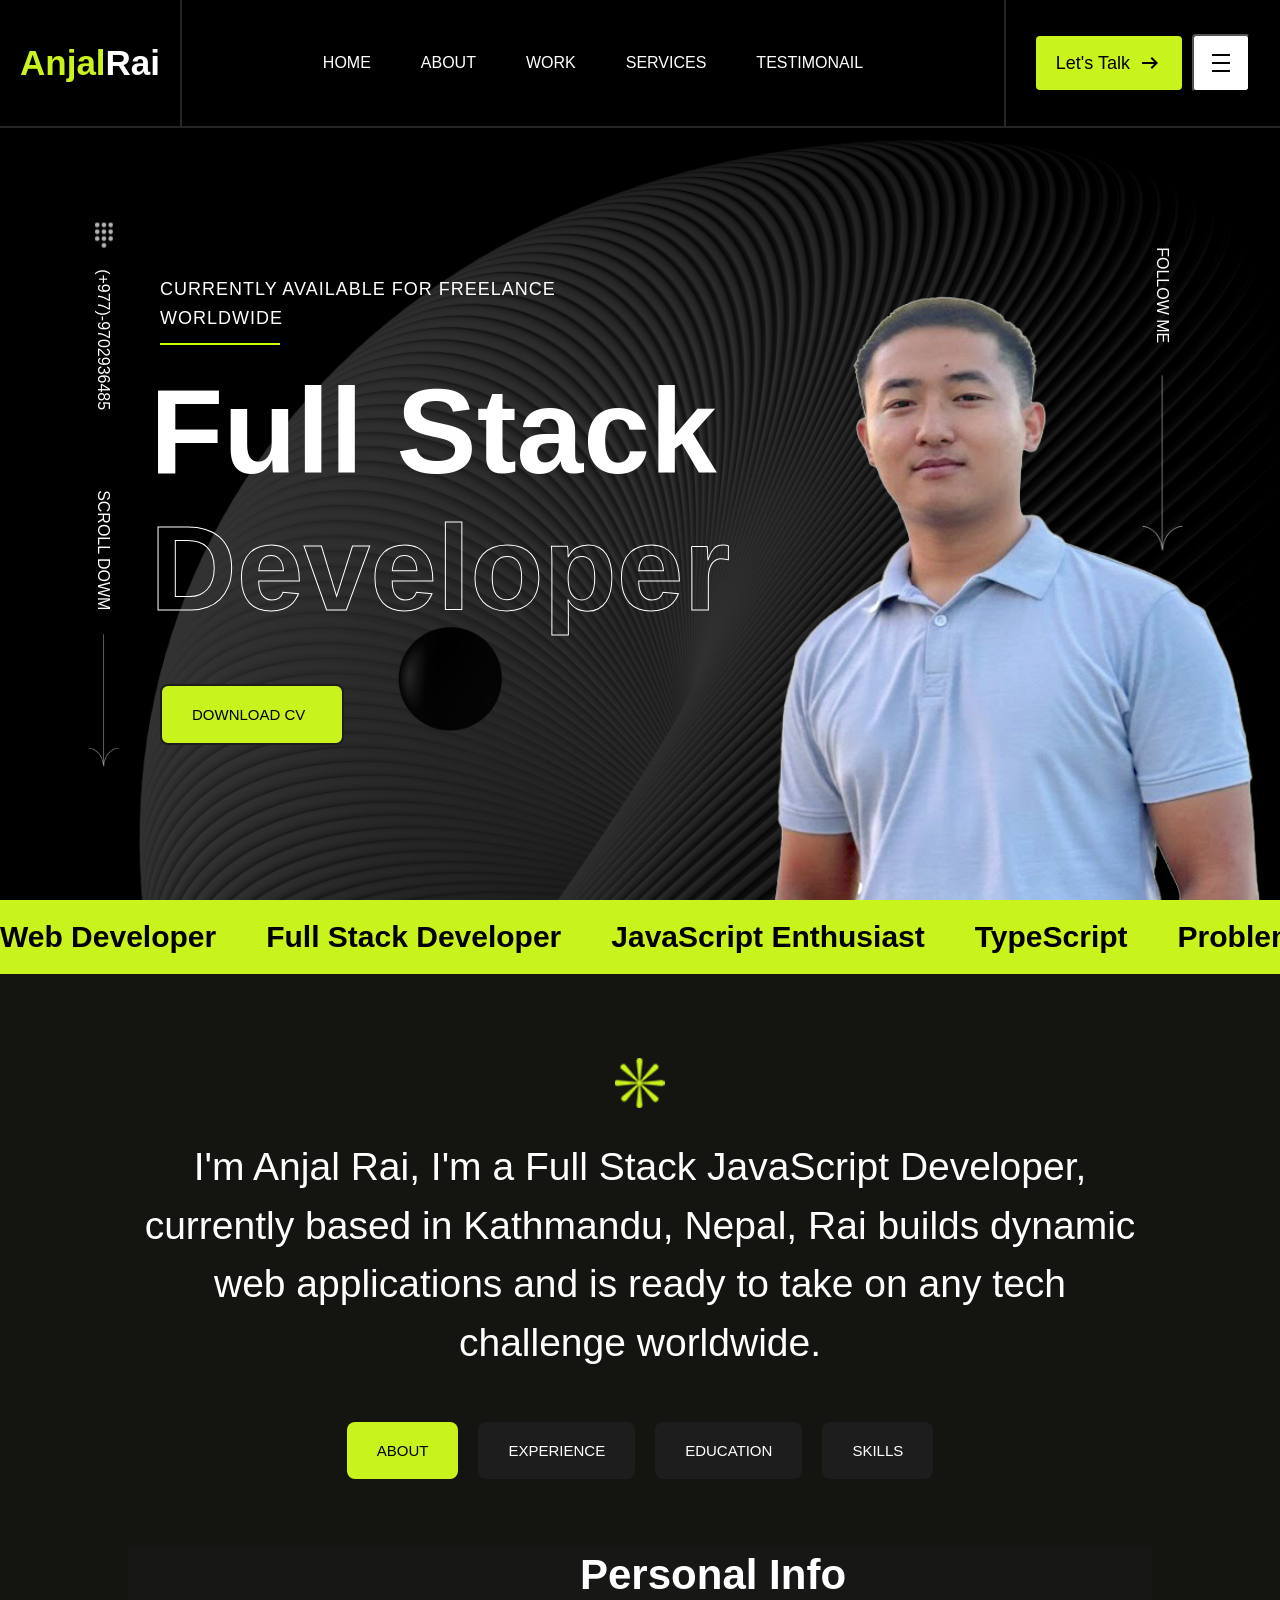
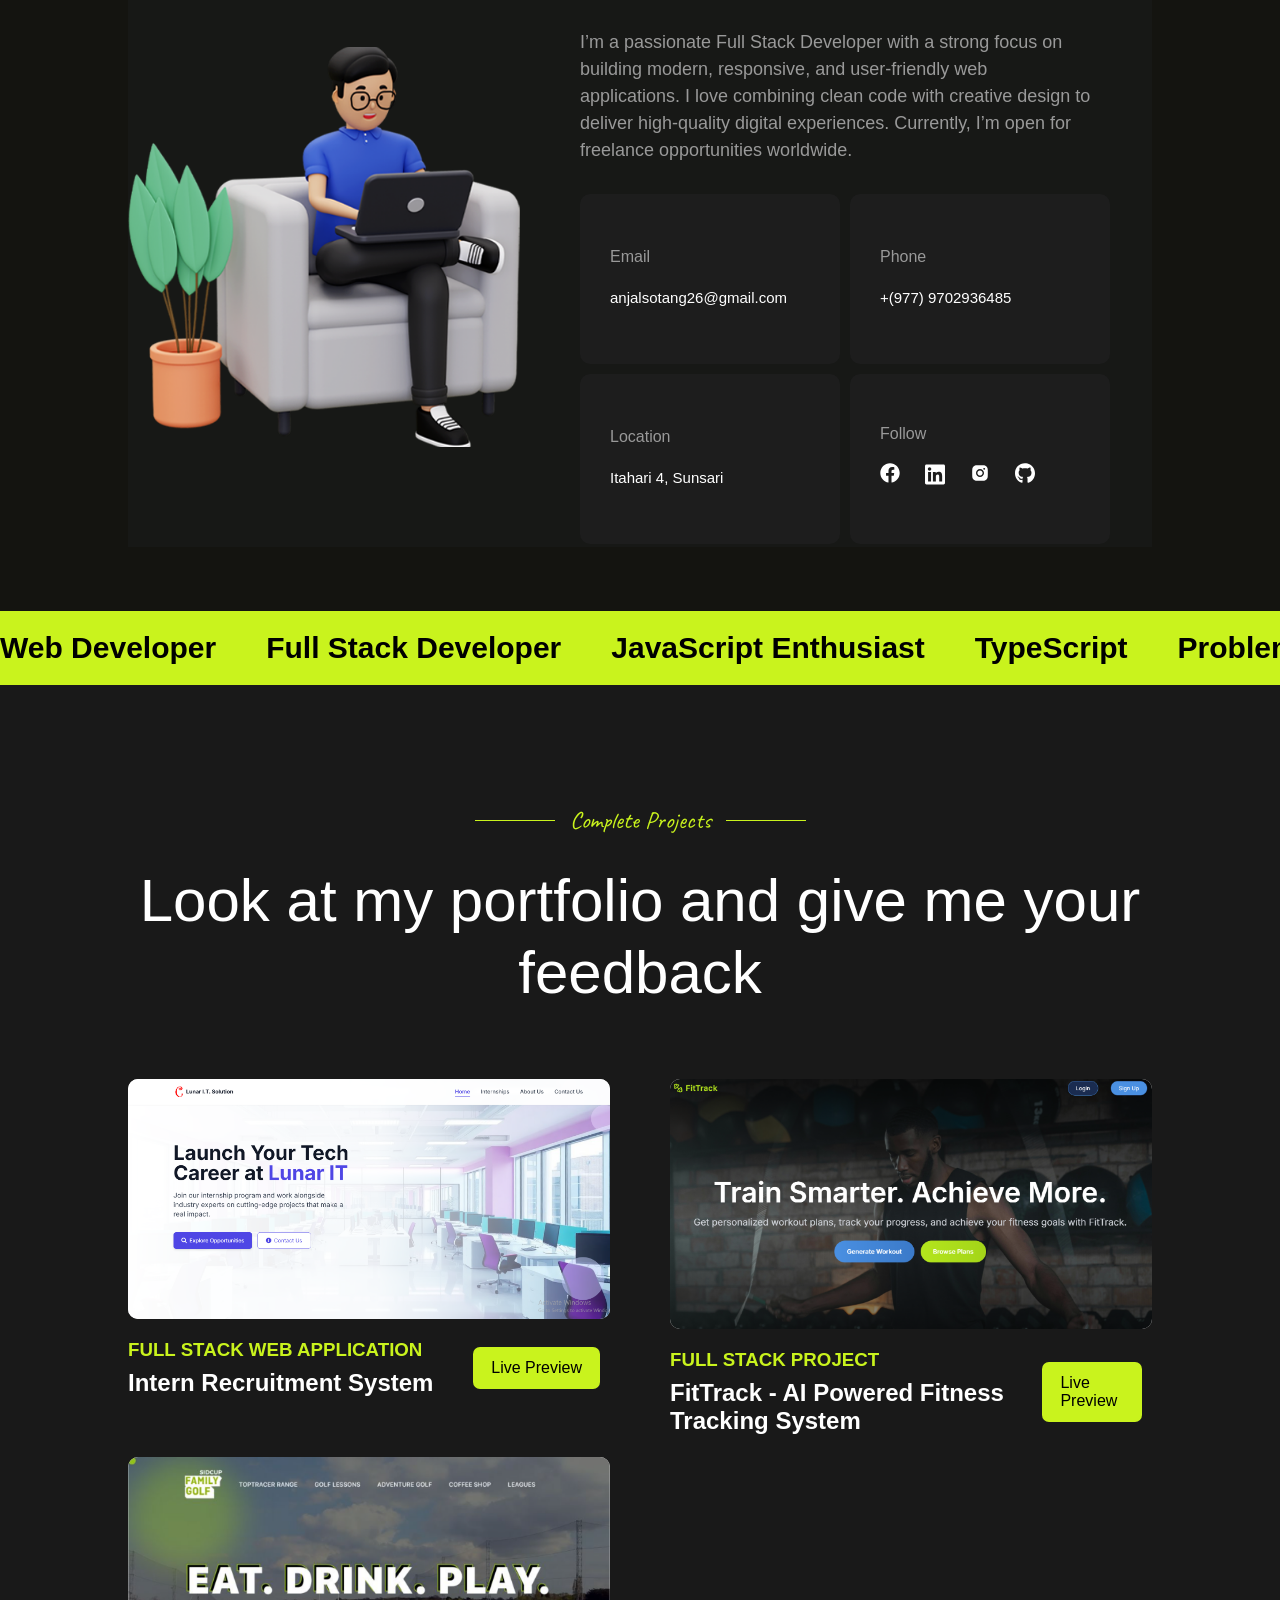
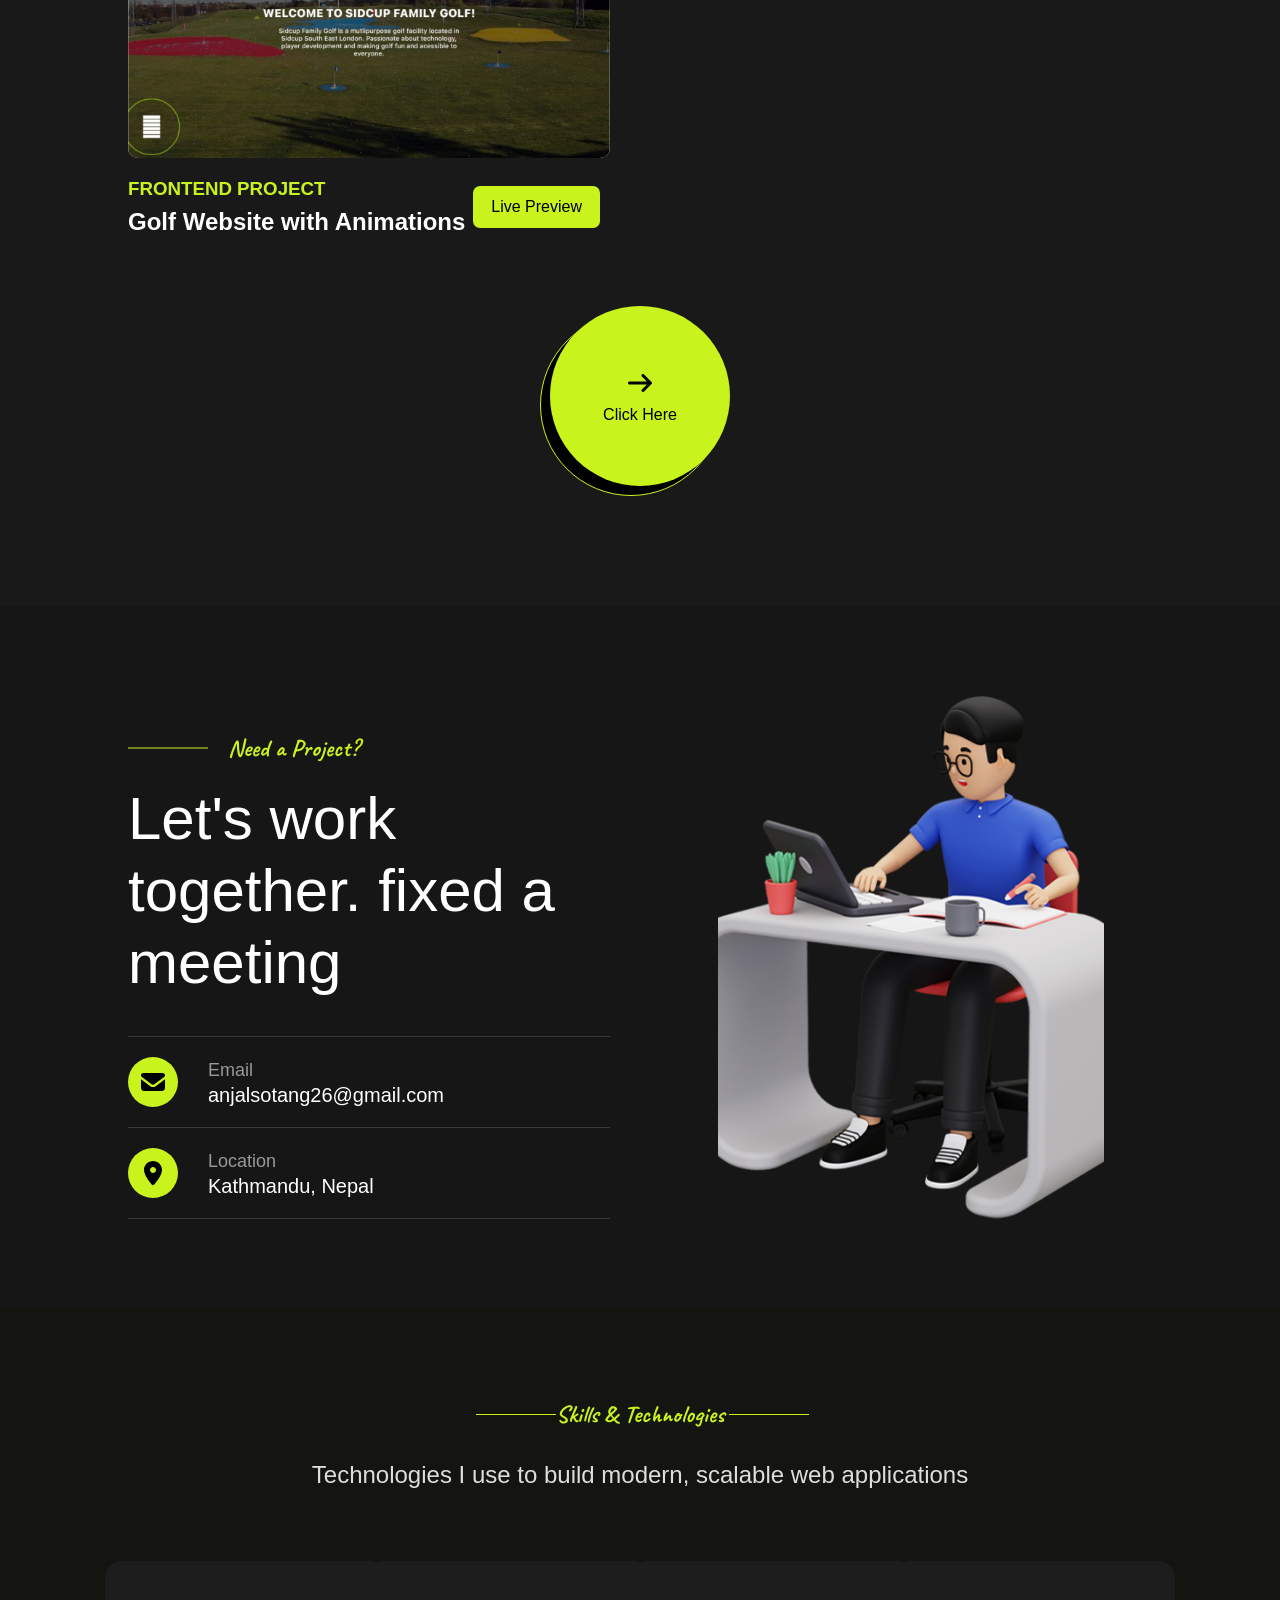
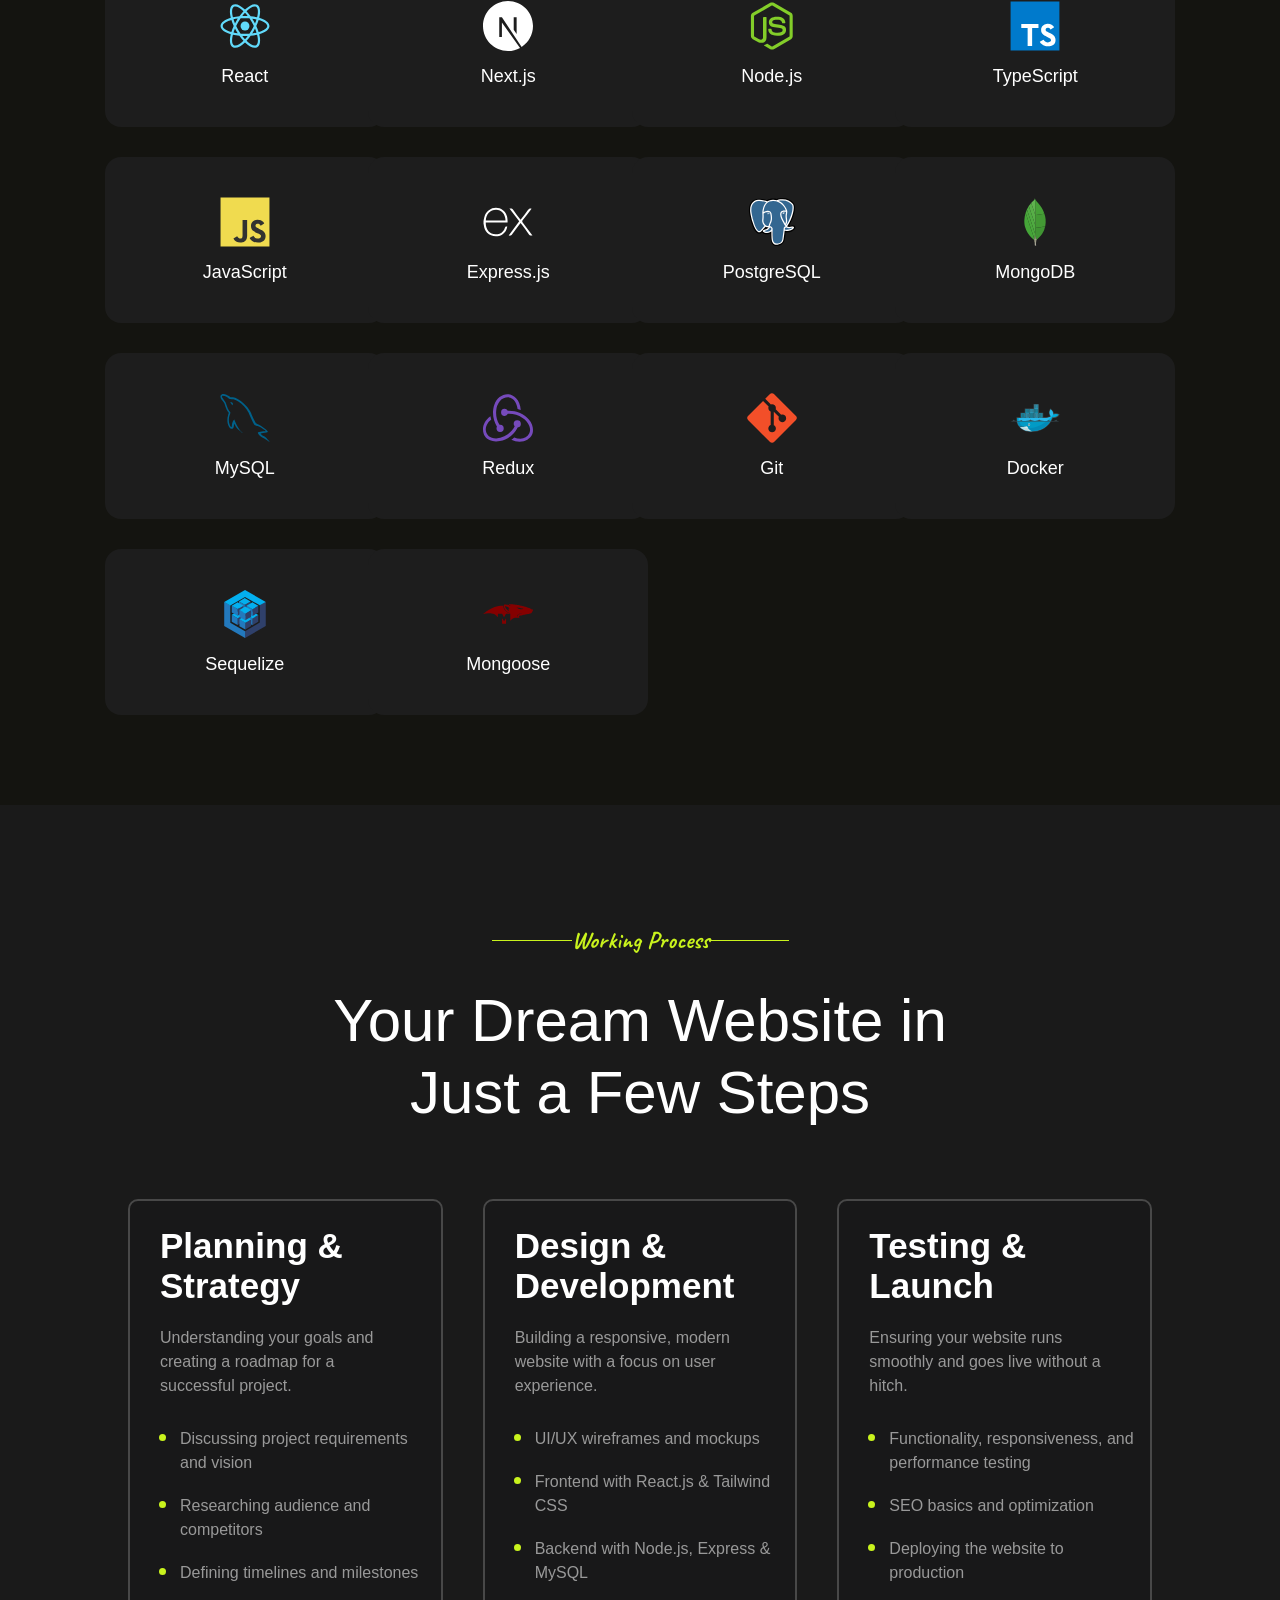
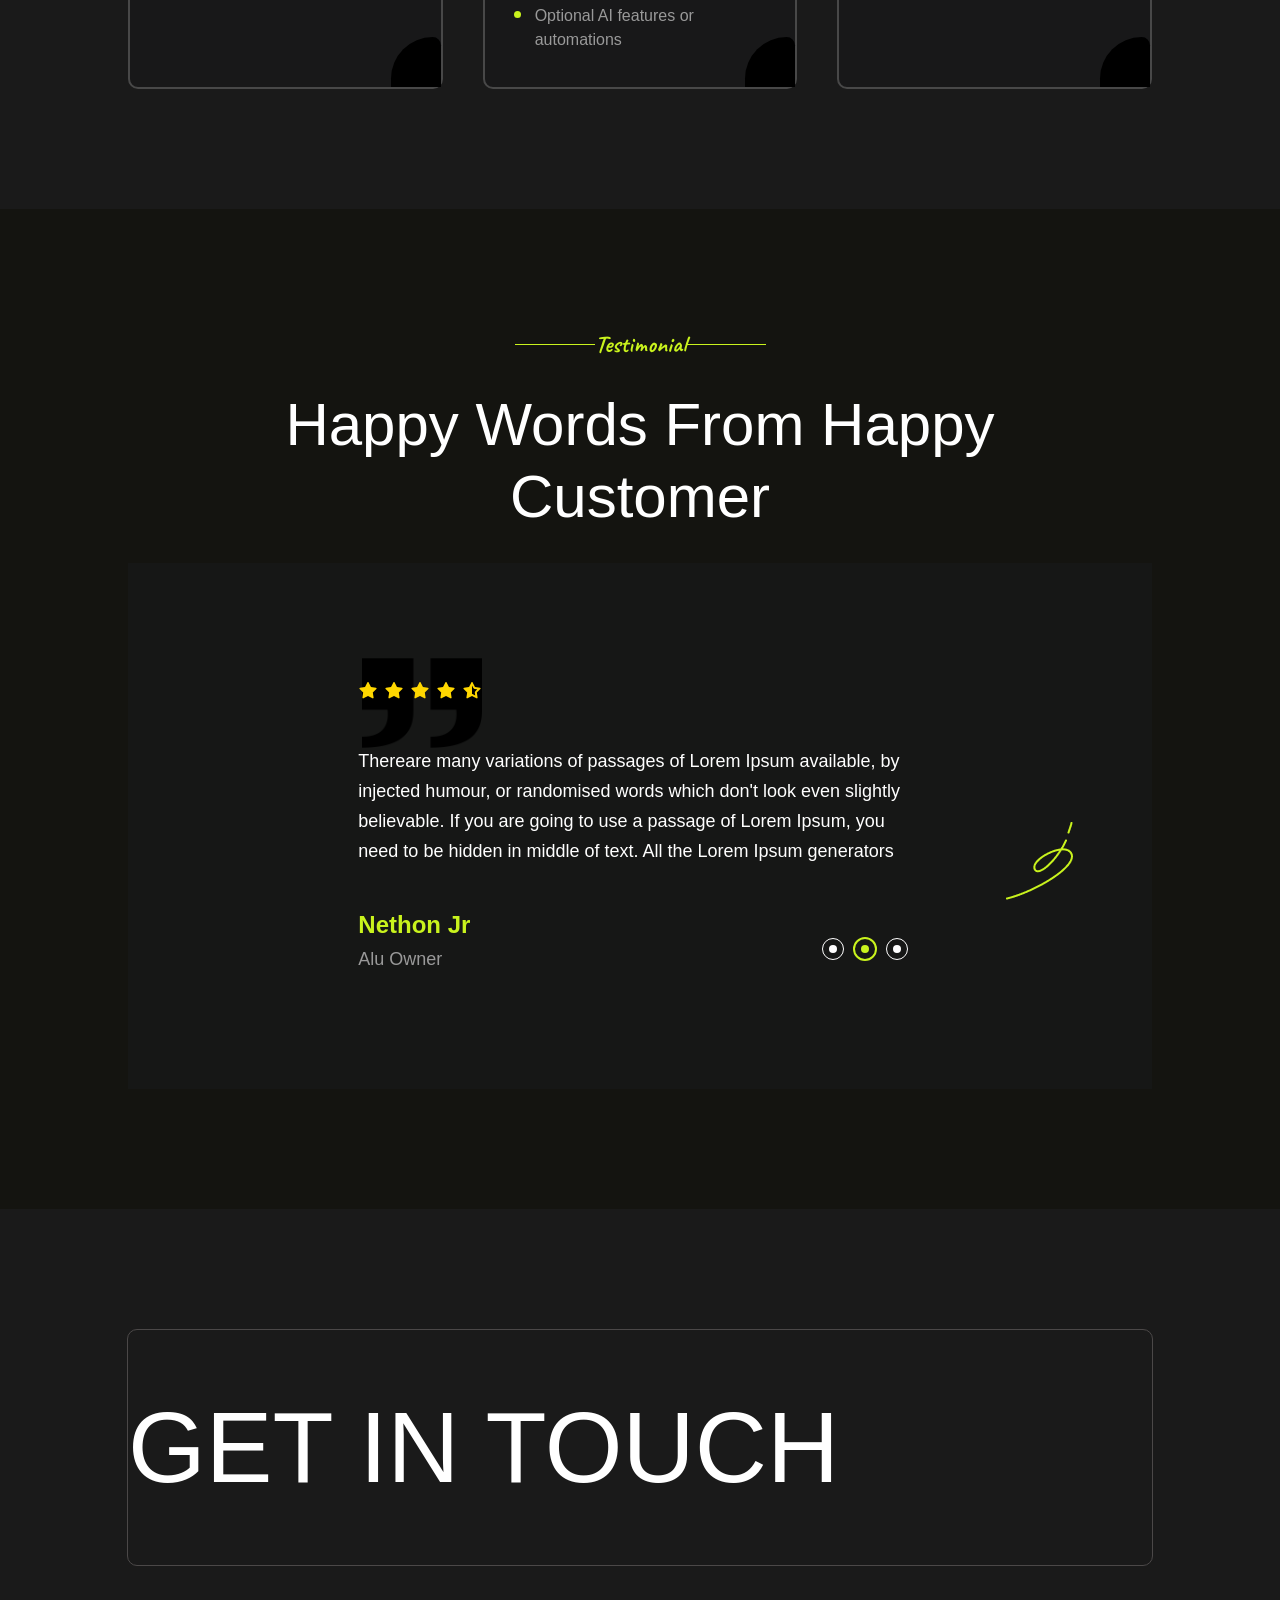
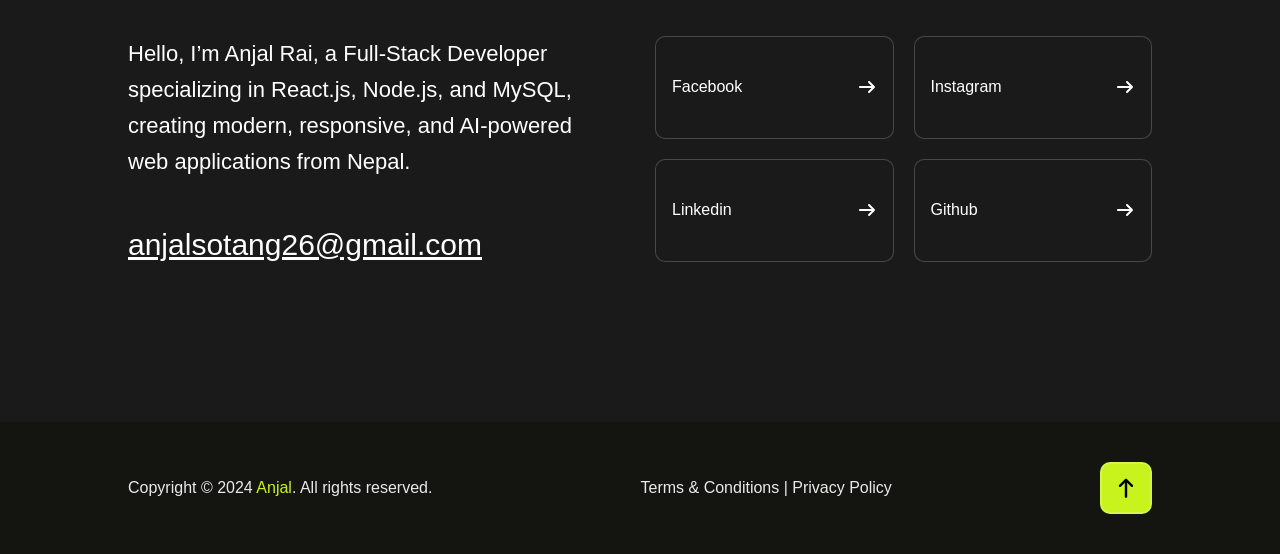
==== commit 86644a0a: "Cooking" ====
--- a/index.html
+++ b/index.html
@@ -27,10 +27,13 @@
         <!-- <a href="">Contact</a> -->
       </div>
       <div class="links nav-box">
-        <div>
-          <a href="#contact">Let's Talk</a>
-          <span class="material-symbols-outlined"> arrow_right_alt </span>
-        </div>
+
+        <a href="#contact" class="btn-talk" aria-label="Contact us">
+          <span>Let's Talk</span>
+          <span class="material-symbols-outlined">arrow_right_alt</span>
+        </a>
+
+
 
         <button class="hamburger">
           <span class="material-symbols-outlined"> density_medium </span>
@@ -222,7 +225,7 @@
       </div>
       <div class="infos">
         <div class="infoImg">
-          <img src="assets/abt.png" alt="H">
+          <!-- <img src="assets/abt.png" alt="H"> -->
         </div>
 
         <div class="infoContent infoContentActive" id="personalInfo">
@@ -295,7 +298,7 @@
           </p>
 
           <div class="experienceCard">
-            <div class="card" >
+            <div class="card">
               <span>In 2023</span>
               <div class="position">
                 <h3>IT Support Intern</h3>
@@ -449,7 +452,7 @@
 
           <div class="left">
             <div class="pics">
-              <div class="imge img1 ">
+              <div class="imge ">
                 <img src="assets/IRS.png" alt="">
               </div>
               <div class="details">
@@ -460,11 +463,34 @@
                 <a href="https://intern-recruitment-system-lunar-it.vercel.app/">Live Preview</a>
               </div>
             </div>
-
+            <div class="pics">
+              <div class="imge">
+                <img src="assets/anm.png" alt="">
+              </div>
+              <div class="details">
+                <div>
+                  <h3 style="text-transform: uppercase;">Frontend Project</h3>
+                  <h2>Golf Website with Animations</h2>
+                </div>
+                <a href="https://first-animated-website.vercel.app/">Live Preview</a>
+              </div>
+            </div>
           </div>
 
           <div class="right">
             <div class="pics">
+              <div class="imge">
+                <img src="assets/fitTraxk.png" alt="">
+              </div>
+              <div class="details">
+                <div>
+                  <h3 style="text-transform: uppercase;">Full Stack Project</h3>
+                  <h2>FitTrack - AI Powered Fitness Tracking System</h2>
+                </div>
+                <a href="https://fittrack-one.vercel.app/">Live Preview</a>
+              </div>
+            </div>
+            <!-- <div class="pics">
               <div class="imge">
                 <img src="assets/anm.png" alt="">
               </div>
@@ -475,7 +501,7 @@
                 </div>
                 <a href="https://first-animated-website.vercel.app/">Live Preview</a>
               </div>
-            </div>
+            </div> -->
 
 
           </div>
@@ -584,7 +610,7 @@
             <p>JavaScript</p>
           </div>
           <div class="skillCard">
-            <svg class="exp"  xmlns="http://www.w3.org/2000/svg" viewBox="0 0 128 128">
+            <svg class="exp" xmlns="http://www.w3.org/2000/svg" viewBox="0 0 128 128">
               <path
                 d="M126.67 98.44c-4.56 1.16-7.38.05-9.91-3.75-5.68-8.51-11.95-16.63-18-24.9-.78-1.07-1.59-2.12-2.6-3.45C89 76 81.85 85.2 75.14 94.77c-2.4 3.42-4.92 4.91-9.4 3.7l26.92-36.13L67.6 29.71c4.31-.84 7.29-.41 9.93 3.45 5.83 8.52 12.26 16.63 18.67 25.21 6.45-8.55 12.8-16.67 18.8-25.11 2.41-3.42 5-4.72 9.33-3.46-3.28 4.35-6.49 8.63-9.72 12.88-4.36 5.73-8.64 11.53-13.16 17.14-1.61 2-1.35 3.3.09 5.19C109.9 76 118.16 87.1 126.67 98.44zM1.33 61.74c.72-3.61 1.2-7.29 2.2-10.83 6-21.43 30.6-30.34 47.5-17.06C60.93 41.64 63.39 52.62 62.9 65H7.1c-.84 22.21 15.15 35.62 35.53 28.78 7.15-2.4 11.36-8 13.47-15 1.07-3.51 2.84-4.06 6.14-3.06-1.69 8.76-5.52 16.08-13.52 20.66-12 6.86-29.13 4.64-38.14-4.89C5.26 85.89 3 78.92 2 71.39c-.15-1.2-.46-2.38-.7-3.57q.03-3.04.03-6.08zm5.87-1.49h50.43c-.33-16.06-10.33-27.47-24-27.57-15-.12-25.78 11.02-26.43 27.57z" />
             </svg>
@@ -748,52 +774,52 @@
       </div>
     </section>
 
-<section class="workFlow">
-  <div>
-    <h5 class="heading">Working Process</h5>
-    <h1>Your Dream Website in Just a Few Steps</h1>
-    <div class="flow">
-
-      <!-- Step 1: Planning & Strategy -->
-      <div class="step">
-        <h2>Planning & Strategy</h2>
-        <p>Understanding your goals and creating a roadmap for a successful project.</p>
-        <ul>
-          <li>Discussing project requirements and vision</li>
-          <li>Researching audience and competitors</li>
-          <li>Defining timelines and milestones</li>
-        </ul>
-        <div class="clip"></div>
-      </div>
-
-      <!-- Step 2: Design & Development -->
-      <div class="step">
-        <h2>Design & Development</h2>
-        <p>Building a responsive, modern website with a focus on user experience.</p>
-        <ul>
-          <li>UI/UX wireframes and mockups</li>
-          <li>Frontend with React.js & Tailwind CSS</li>
-          <li>Backend with Node.js, Express & MySQL</li>
-          <li>Optional AI features or automations</li>
-        </ul>
-        <div class="clip"></div>
-      </div>
-
-      <!-- Step 3: Testing & Launch -->
-      <div class="step">
-        <h2>Testing & Launch</h2>
-        <p>Ensuring your website runs smoothly and goes live without a hitch.</p>
-        <ul>
-          <li>Functionality, responsiveness, and performance testing</li>
-          <li>SEO basics and optimization</li>
-          <li>Deploying the website to production</li>
-        </ul>
-        <div class="clip"></div>
-      </div>
-
-    </div>
-  </div>
-</section>
+    <section class="workFlow">
+      <div>
+        <h5 class="heading">Working Process</h5>
+        <h1>Your Dream Website in Just a Few Steps</h1>
+        <div class="flow">
+
+          <!-- Step 1: Planning & Strategy -->
+          <div class="step">
+            <h2>Planning & Strategy</h2>
+            <p>Understanding your goals and creating a roadmap for a successful project.</p>
+            <ul>
+              <li>Discussing project requirements and vision</li>
+              <li>Researching audience and competitors</li>
+              <li>Defining timelines and milestones</li>
+            </ul>
+            <div class="clip"></div>
+          </div>
+
+          <!-- Step 2: Design & Development -->
+          <div class="step">
+            <h2>Design & Development</h2>
+            <p>Building a responsive, modern website with a focus on user experience.</p>
+            <ul>
+              <li>UI/UX wireframes and mockups</li>
+              <li>Frontend with React.js & Tailwind CSS</li>
+              <li>Backend with Node.js, Express & MySQL</li>
+              <li>Optional AI features or automations</li>
+            </ul>
+            <div class="clip"></div>
+          </div>
+
+          <!-- Step 3: Testing & Launch -->
+          <div class="step">
+            <h2>Testing & Launch</h2>
+            <p>Ensuring your website runs smoothly and goes live without a hitch.</p>
+            <ul>
+              <li>Functionality, responsiveness, and performance testing</li>
+              <li>SEO basics and optimization</li>
+              <li>Deploying the website to production</li>
+            </ul>
+            <div class="clip"></div>
+          </div>
+
+        </div>
+      </div>
+    </section>
 
 
     <section id="test" class="testmonials">
@@ -1087,40 +1113,45 @@
         </h1>
         <div class="handles">
           <div class="mail">
-          <p>Hello, I’m Anjal Rai, a Full-Stack Developer specializing in React.js, Node.js, and MySQL, creating modern, responsive, and AI-powered web applications from Nepal.</p>
+            <p>Hello, I’m Anjal Rai, a Full-Stack Developer specializing in React.js, Node.js, and MySQL, creating
+              modern, responsive, and AI-powered web applications from Nepal.</p>
 
             <a href="/">anjalsotang26@gmail.com</a>
           </div>
           <div class="Glinks">
-            <div class="Glink">
-              <a href="https://www.facebook.com/anzal.kubiti/">Facebook</a>
-              <svg xmlns="http://www.w3.org/2000/svg"
-                viewBox="0 0 640 640"><!--!Font Awesome Free v7.1.0 by @fontawesome - https://fontawesome.com License - https://fontawesome.com/license/free Copyright 2025 Fonticons, Inc.-->
+            <a href="https://www.facebook.com/anzal.kubiti/" target="_blank" rel="noopener noreferrer" class="Glink">
+              Facebook
+              <svg xmlns="http://www.w3.org/2000/svg" viewBox="0 0 640 640" width="20" height="20" fill="currentColor">
                 <path
-                  d="M566.6 342.6C579.1 330.1 579.1 309.8 566.6 297.3L406.6 137.3C394.1 124.8 373.8 124.8 361.3 137.3C348.8 149.8 348.8 170.1 361.3 182.6L466.7 288L96 288C78.3 288 64 302.3 64 320C64 337.7 78.3 352 96 352L466.7 352L361.3 457.4C348.8 469.9 348.8 490.2 361.3 502.7C373.8 515.2 394.1 515.2 406.6 502.7L566.6 342.7z" />
+                  d="M566.6 342.6C579.1 330.1 579.1 309.8 566.6 297.3L406.6 137.3C394.1 124.8 373.8 124.8 361.3 137.3C348.8 149.8 348.8 170.1 361.3 182.6L466.7 288H96C78.3 288 64 302.3 64 320C64 337.7 78.3 352 96 352H466.7L361.3 457.4C348.8 469.9 348.8 490.2 361.3 502.7C373.8 515.2 394.1 515.2 406.6 502.7L566.6 342.6z" />
               </svg>
-            </div>
-            <div class="Glink"> <a href="https://www.instagram.com/anjal_rai2004/">Instagram</a>
-              <svg xmlns="http://www.w3.org/2000/svg"
-                viewBox="0 0 640 640"><!--!Font Awesome Free v7.1.0 by @fontawesome - https://fontawesome.com License - https://fontawesome.com/license/free Copyright 2025 Fonticons, Inc.-->
+            </a>
+
+
+            <a href="https://www.instagram.com/anjal_rai2004/" target="_blank" rel="noopener noreferrer" class="Glink">
+              Instagram
+              <svg xmlns="http://www.w3.org/2000/svg" viewBox="0 0 640 640" width="20" height="20" fill="currentColor">
                 <path
-                  d="M566.6 342.6C579.1 330.1 579.1 309.8 566.6 297.3L406.6 137.3C394.1 124.8 373.8 124.8 361.3 137.3C348.8 149.8 348.8 170.1 361.3 182.6L466.7 288L96 288C78.3 288 64 302.3 64 320C64 337.7 78.3 352 96 352L466.7 352L361.3 457.4C348.8 469.9 348.8 490.2 361.3 502.7C373.8 515.2 394.1 515.2 406.6 502.7L566.6 342.7z" />
+                  d="M566.6 342.6C579.1 330.1 579.1 309.8 566.6 297.3L406.6 137.3C394.1 124.8 373.8 124.8 361.3 137.3C348.8 149.8 348.8 170.1 361.3 182.6L466.7 288H96C78.3 288 64 302.3 64 320C64 337.7 78.3 352 96 352H466.7L361.3 457.4C348.8 469.9 348.8 490.2 361.3 502.7C373.8 515.2 394.1 515.2 406.6 502.7L566.6 342.6z" />
               </svg>
-            </div>
-            <div class="Glink"> <a href="https://www.linkedin.com/in/anjal-rai-407335307/">Linkedin</a>
-              <svg xmlns="http://www.w3.org/2000/svg"
-                viewBox="0 0 640 640"><!--!Font Awesome Free v7.1.0 by @fontawesome - https://fontawesome.com License - https://fontawesome.com/license/free Copyright 2025 Fonticons, Inc.-->
+            </a>
+
+            <a href="https://www.linkedin.com/in/anjal-rai-407335307/" target="_blank" rel="noopener noreferrer"
+              class="Glink">
+              Linkedin
+              <svg xmlns="http://www.w3.org/2000/svg" viewBox="0 0 640 640" width="20" height="20" fill="currentColor">
                 <path
-                  d="M566.6 342.6C579.1 330.1 579.1 309.8 566.6 297.3L406.6 137.3C394.1 124.8 373.8 124.8 361.3 137.3C348.8 149.8 348.8 170.1 361.3 182.6L466.7 288L96 288C78.3 288 64 302.3 64 320C64 337.7 78.3 352 96 352L466.7 352L361.3 457.4C348.8 469.9 348.8 490.2 361.3 502.7C373.8 515.2 394.1 515.2 406.6 502.7L566.6 342.7z" />
+                  d="M566.6 342.6C579.1 330.1 579.1 309.8 566.6 297.3L406.6 137.3C394.1 124.8 373.8 124.8 361.3 137.3C348.8 149.8 348.8 170.1 361.3 182.6L466.7 288H96C78.3 288 64 302.3 64 320C64 337.7 78.3 352 96 352H466.7L361.3 457.4C348.8 469.9 348.8 490.2 361.3 502.7C373.8 515.2 394.1 515.2 406.6 502.7L566.6 342.6z" />
               </svg>
-            </div>
-            <div class="Glink"> <a href="https://github.com/AnjalSotang">Github</a>
-              <svg xmlns="http://www.w3.org/2000/svg"
-                viewBox="0 0 640 640"><!--!Font Awesome Free v7.1.0 by @fontawesome - https://fontawesome.com License - https://fontawesome.com/license/free Copyright 2025 Fonticons, Inc.-->
+            </a>
+
+            <a href="https://github.com/AnjalSotang" target="_blank" rel="noopener noreferrer" class="Glink">
+              Github
+              <svg xmlns="http://www.w3.org/2000/svg" viewBox="0 0 640 640" width="20" height="20" fill="currentColor">
                 <path
-                  d="M566.6 342.6C579.1 330.1 579.1 309.8 566.6 297.3L406.6 137.3C394.1 124.8 373.8 124.8 361.3 137.3C348.8 149.8 348.8 170.1 361.3 182.6L466.7 288L96 288C78.3 288 64 302.3 64 320C64 337.7 78.3 352 96 352L466.7 352L361.3 457.4C348.8 469.9 348.8 490.2 361.3 502.7C373.8 515.2 394.1 515.2 406.6 502.7L566.6 342.7z" />
+                  d="M566.6 342.6C579.1 330.1 579.1 309.8 566.6 297.3L406.6 137.3C394.1 124.8 373.8 124.8 361.3 137.3C348.8 149.8 348.8 170.1 361.3 182.6L466.7 288H96C78.3 288 64 302.3 64 320C64 337.7 78.3 352 96 352H466.7L361.3 457.4C348.8 469.9 348.8 490.2 361.3 502.7C373.8 515.2 394.1 515.2 406.6 502.7L566.6 342.6z" />
               </svg>
-            </div>
+            </a>
 
 
           </div>
--- a/style.css
+++ b/style.css
@@ -13,7 +13,7 @@
 
 
   body {
-     background-color: red;
+     background-color: #000;
       /* overflow-x: hidden; */
   }
 
@@ -80,7 +80,7 @@
     border-left: 2px solid rgb(38, 37, 37);
   }
 
-  .links > div {
+  .links a {
     display: flex;
     align-items: center;
     font-size: 18px;
@@ -91,13 +91,10 @@
     border-radius: 4px;
     gap: 8px;
     cursor: pointer;
-  }
-
-  .links > div a {
     text-decoration: none;
-    color: black;
-  }
-  .links > div span {
+  }
+
+  .links a span {
     color: black;
   }
 
@@ -669,10 +666,15 @@
     align-items: center;
   }
 
-  .infos .infoImg {
-    width: 40%;
-    padding-left: 50px;
-  }
+ .infoImg {
+  background: url("assets/abt.png") no-repeat center center/cover;
+  width: 400px;
+  height: 400px;
+}
+
+
+
+  
 
   .infoImg img {
     max-width: 95%;
@@ -2549,17 +2551,12 @@
   background-color: #1a1a1a; /* dark background */
   border: 1px solid rgba(255, 255, 255, 0.2);
   border-radius: 10px;
+  text-decoration: none;
   transition: all 0.3s ease;
   cursor: pointer;
 }
 
-.Glink a {
-  text-decoration: none;
-  color: #ffffff;
-  font-weight: 500;
-  font-size: 20px;
-  transition: color 0.3s ease;
-}
+
 
 .Glink svg {
   width: 20px;
@@ -2861,23 +2858,43 @@
   }
 }
 
-
-
- 
-
+@media (max-width: 1024px) {
+  .infoImg {
+    display: none;
+  }
+}
 
 
 
 /* ✅ Tablet (up to 1024px) */
 @media (max-width: 1024px) {
-  .intro p {
-    font-size: 28px;
-  }
-
-  .intro button {
-    padding: 15px 25px;
-    font-size: 14px;
-  }
+
+  .about{
+    margin-top: 70px;
+  }
+.intro {
+  background-image: url("assets/anjrai.png");
+  background-repeat: no-repeat;
+  background-position: top center; /* image starts at the top */
+  background-size: 180px auto; /* scale width, maintain aspect ratio */
+  
+  padding-top: 350px; /* push text below the image */
+  width: 90%;
+  margin: 20 auto;
+  text-align: center;
+}
+/* .intro img{
+  dis
+} */
+.intro p {
+  font-size: 20px;
+  line-height: 1.5;
+}
+
+.intro .buttons {
+  margin-top: 1rem;
+}
+
 
   .infos {
     flex-direction: column;
@@ -2894,6 +2911,8 @@
   .infos .infoContent {
     width: 90%;
     padding: 40px 20px;
+    
+    
   }
 
   .infoCard {
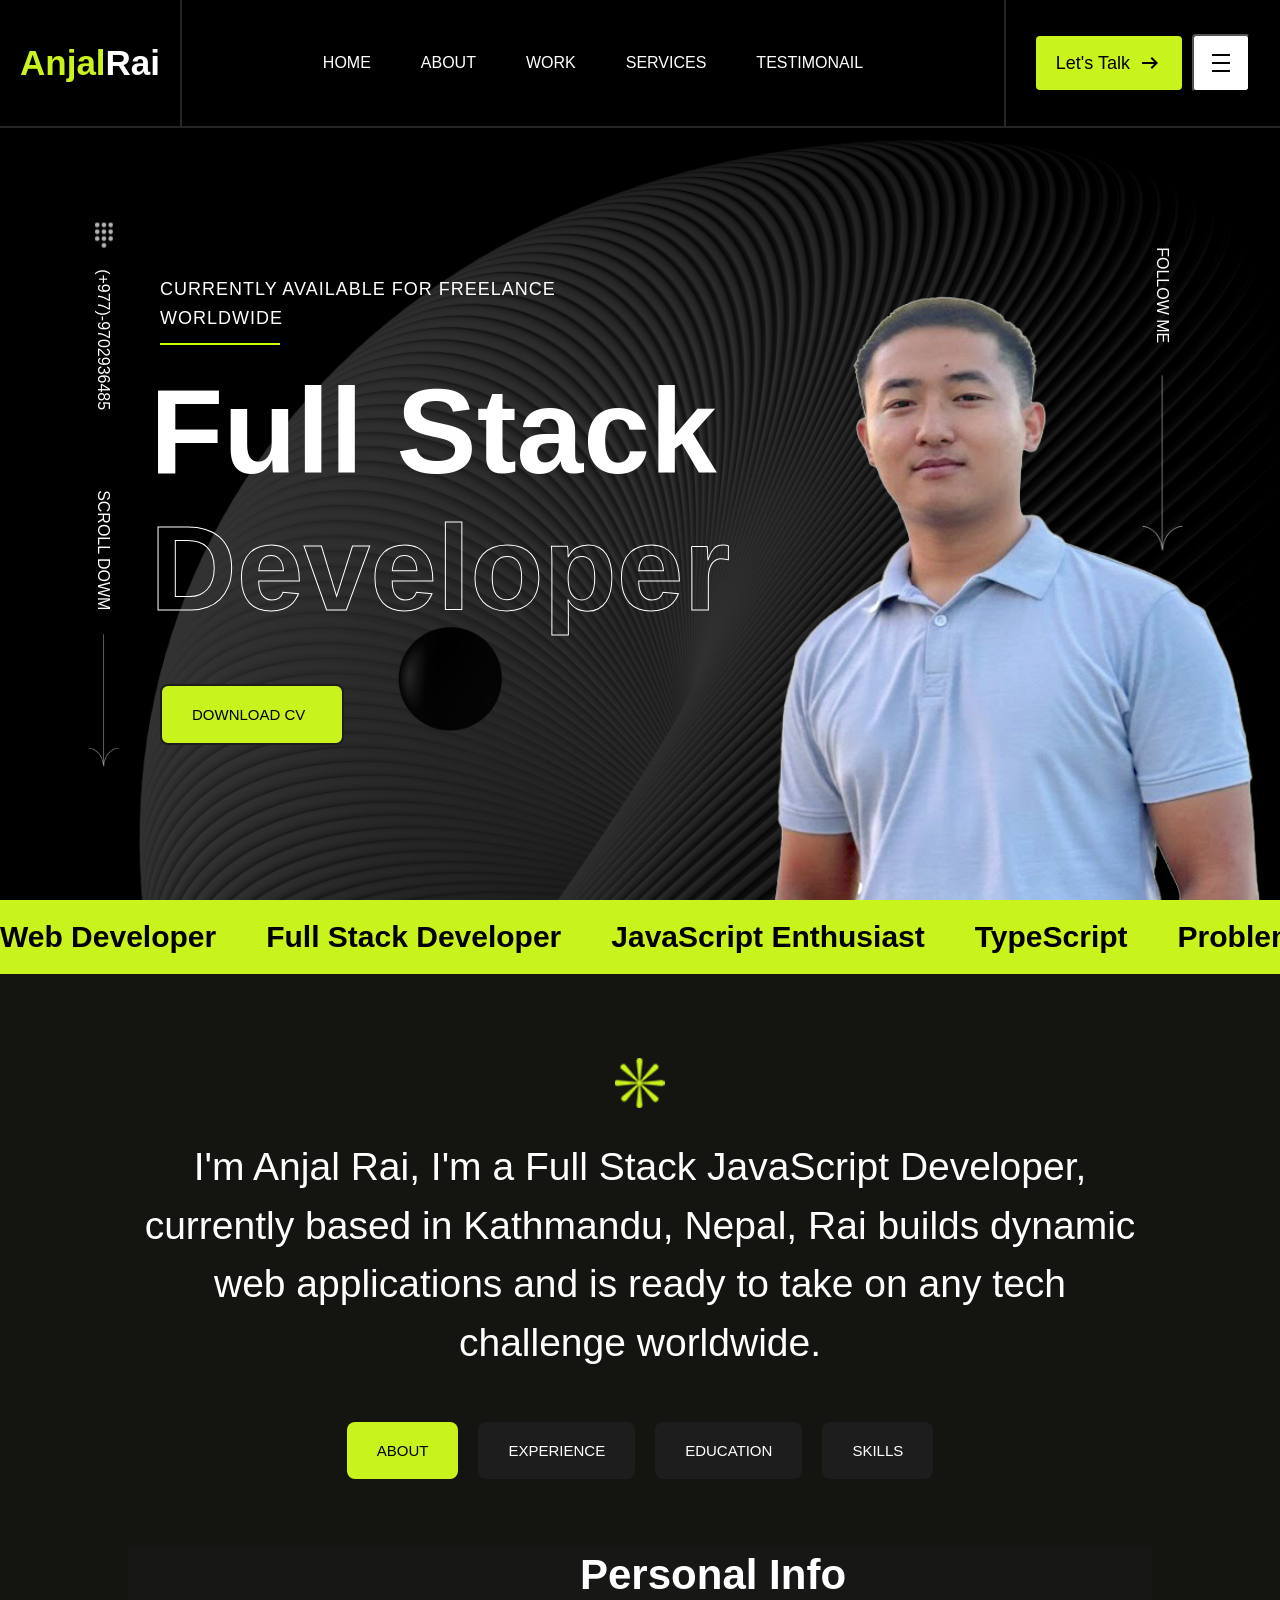
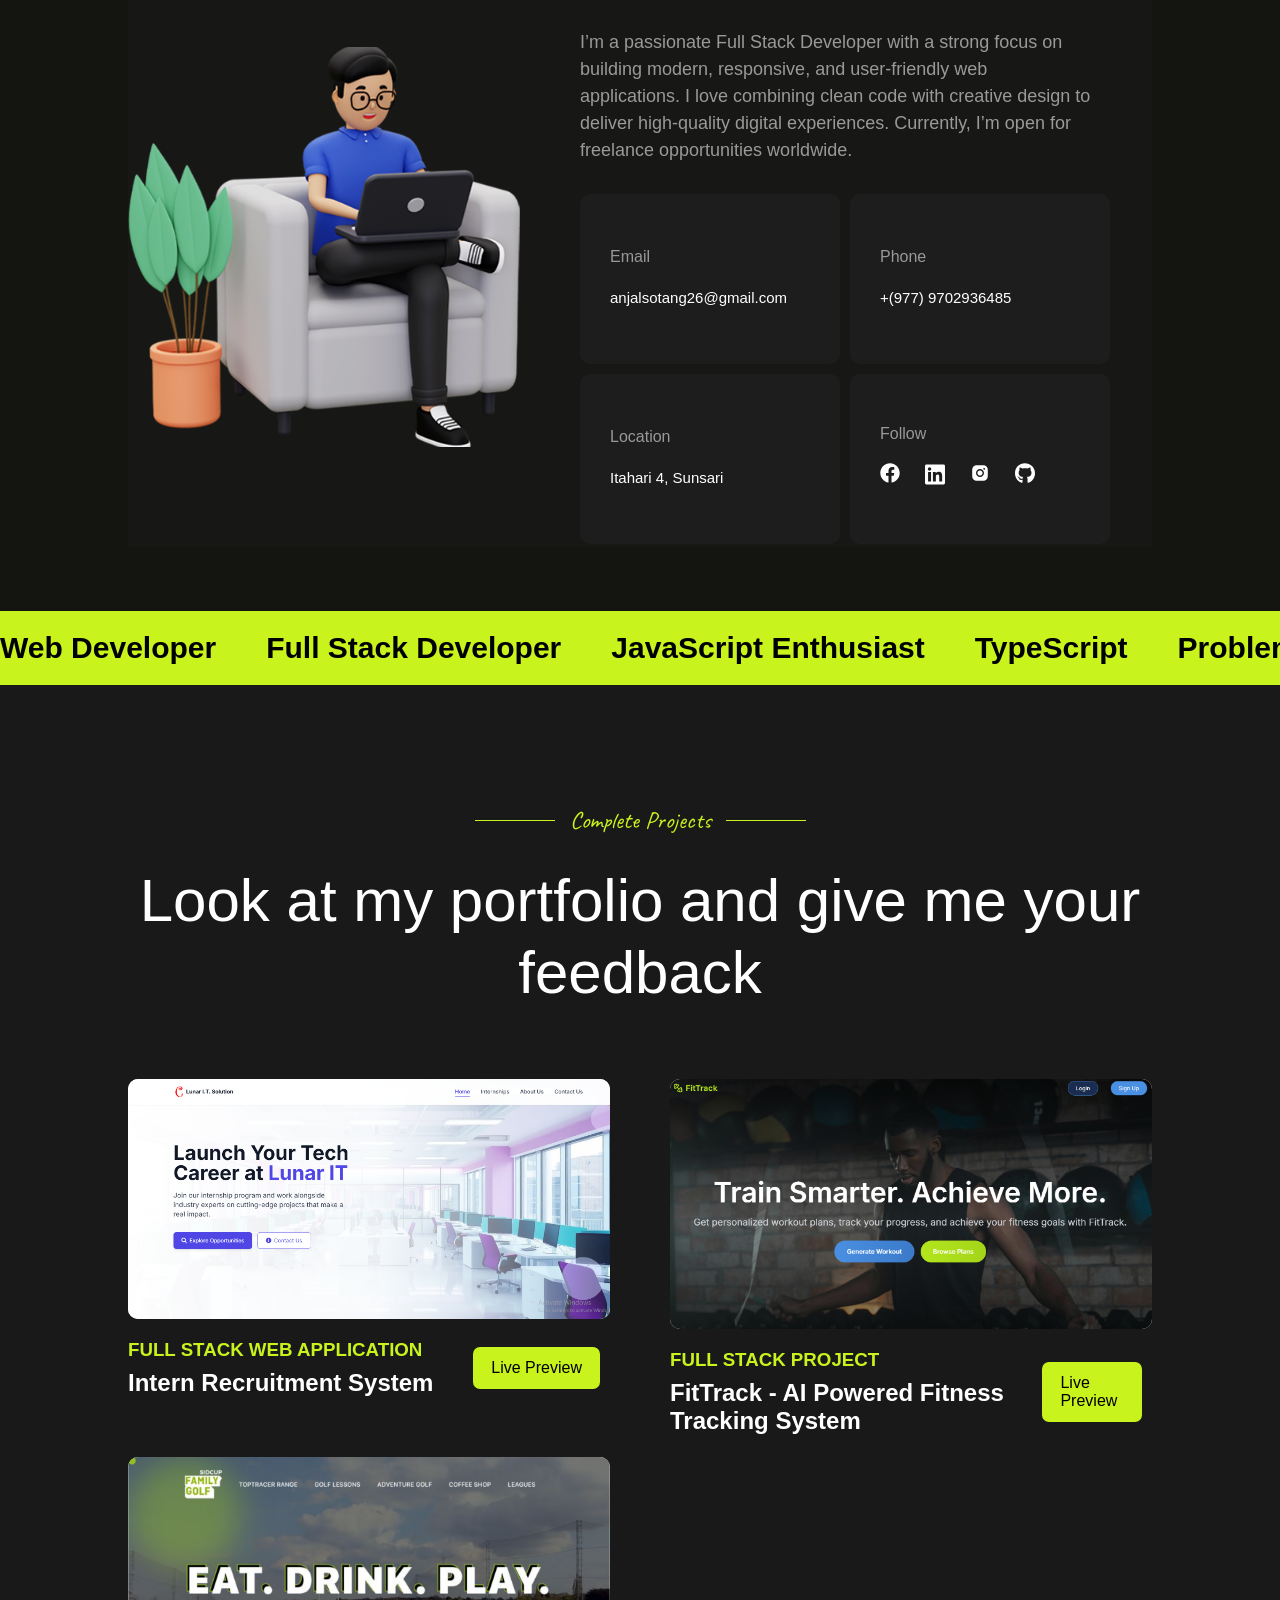
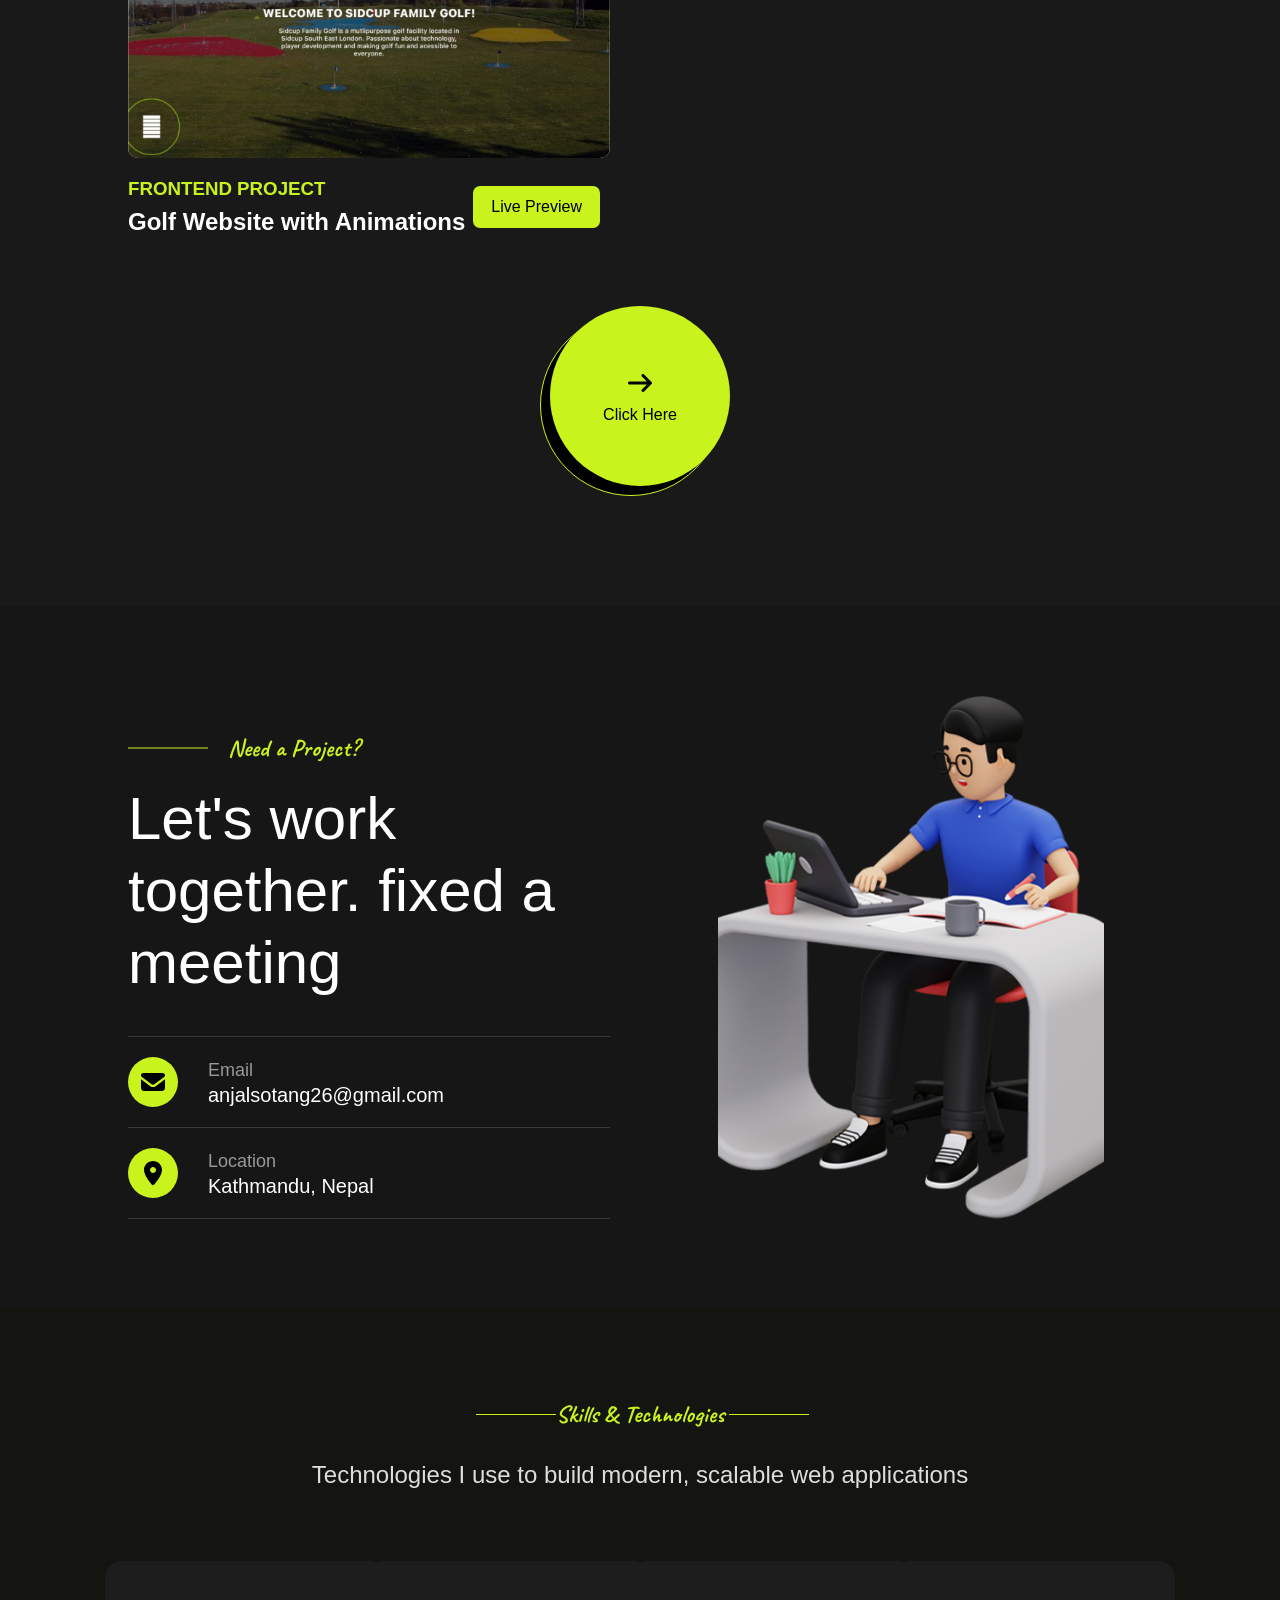
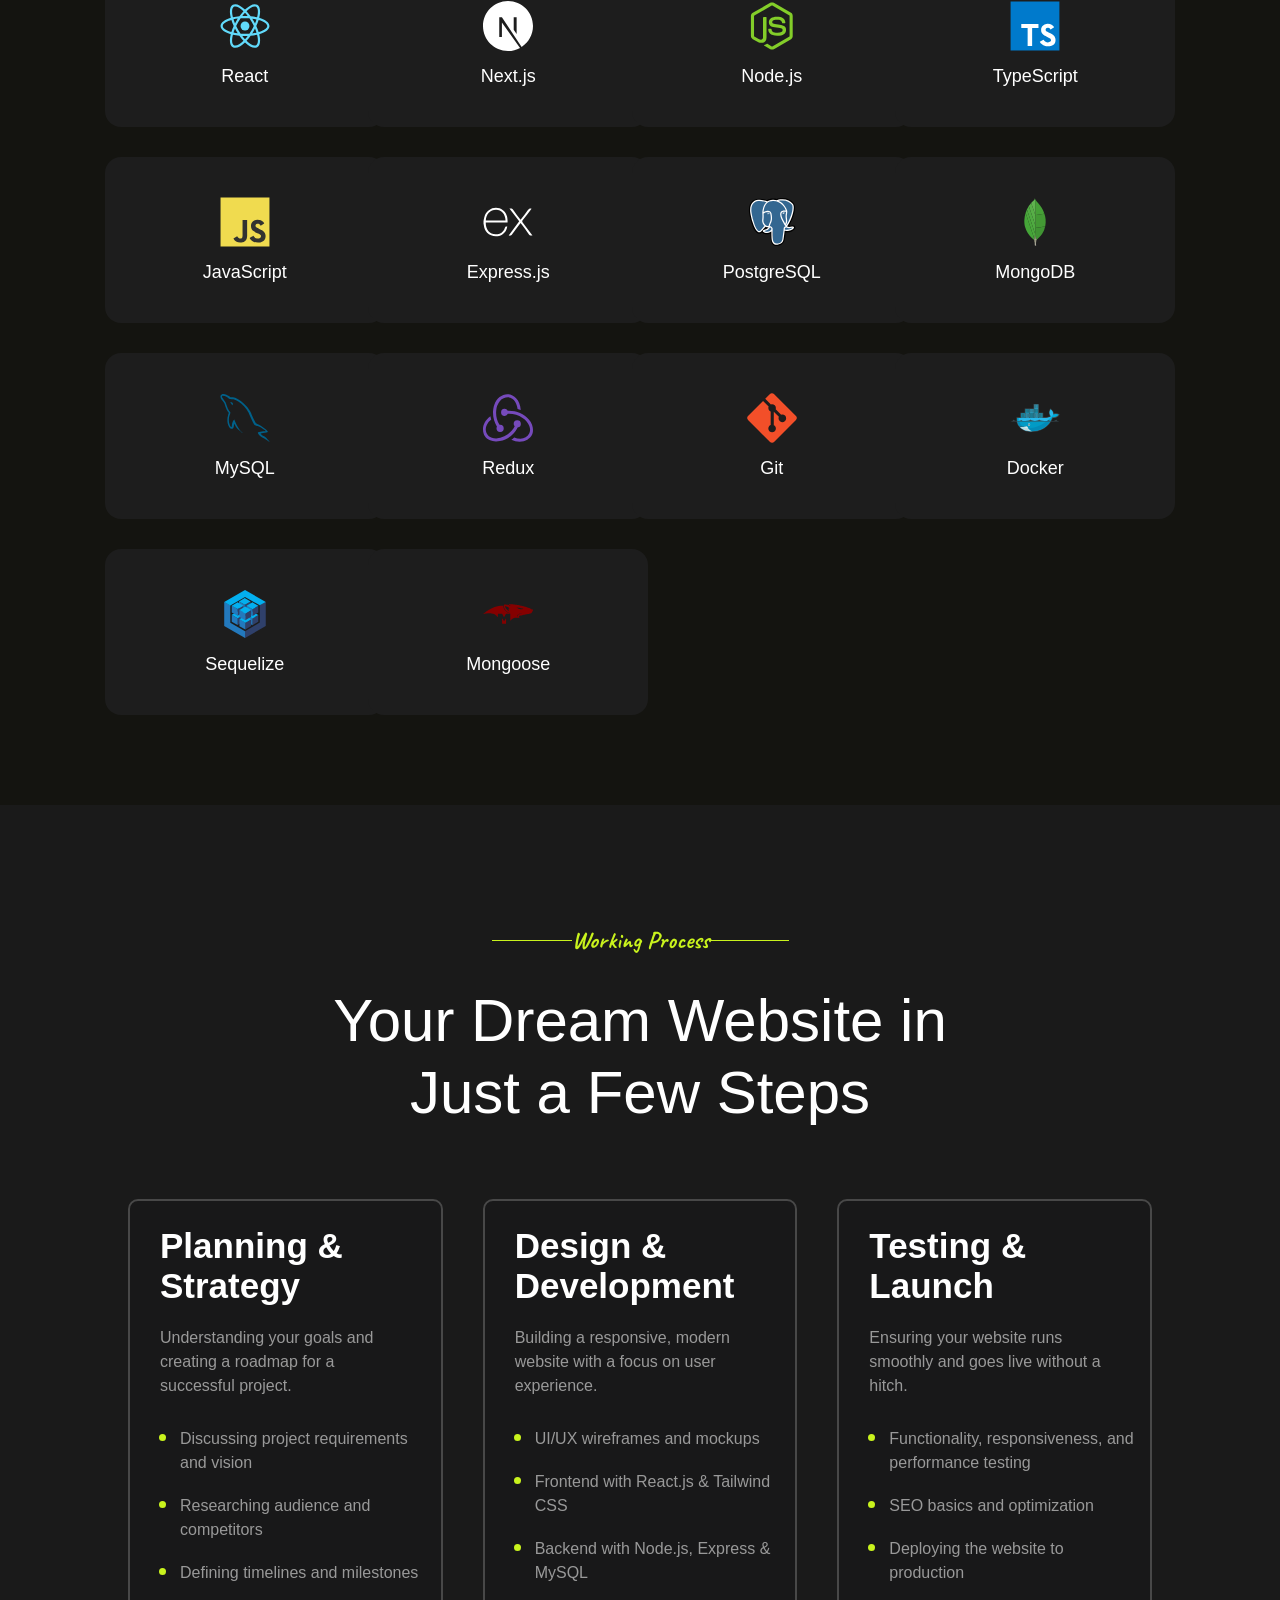
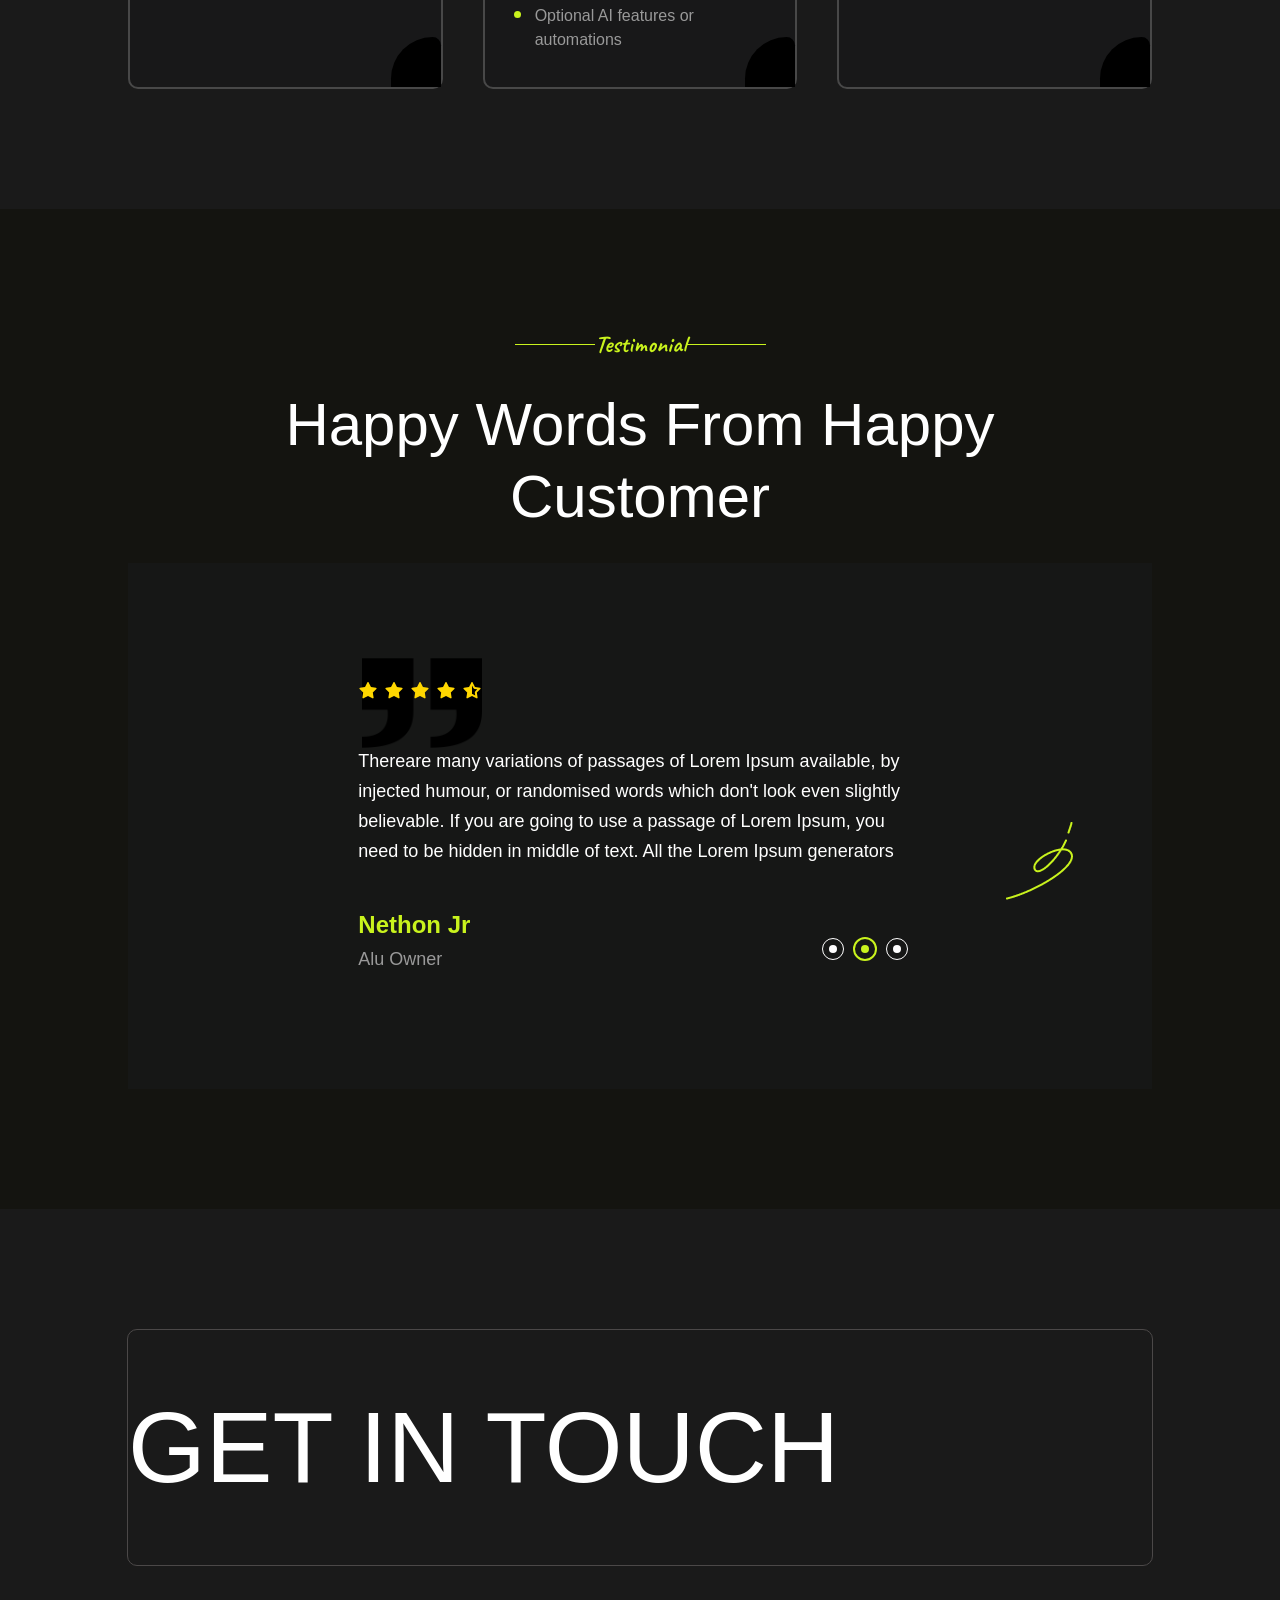
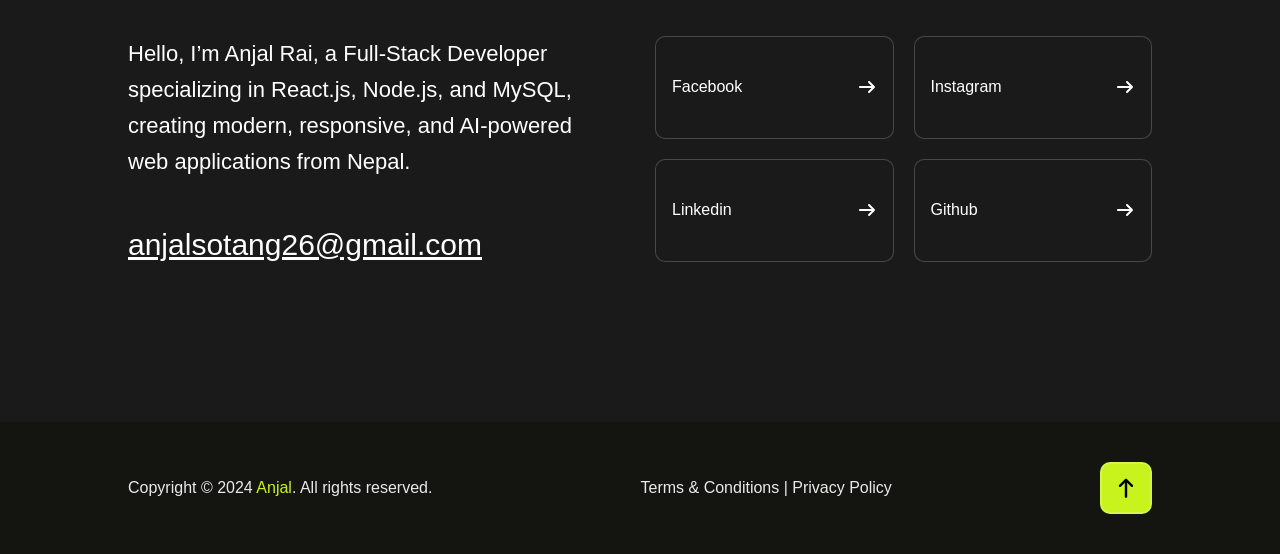
==== commit d243a923: "Scrolll animation" ====
--- a/index.html
+++ b/index.html
@@ -210,9 +210,9 @@
 
 
     <section id="about-section" class="about">
-      <div class="intro">
-        <img src="assets/about.png" alt="">
-        <p>I'm Anjal Rai, I'm a Full Stack JavaScript Developer, currently based in Kathmandu, Nepal,
+      <div class="intro ">
+          <img src="assets/about.png" alt="About" class="autoShow">
+        <p class="autoShow">I'm Anjal Rai, I'm a Full Stack JavaScript Developer, currently based in Kathmandu, Nepal,
           Rai builds dynamic web applications and is ready to take on any tech challenge worldwide.</p>
 
         <div class="buttons">
@@ -224,29 +224,29 @@
 
       </div>
       <div class="infos">
-        <div class="infoImg">
+        <div class="infoImg autoPop">
           <!-- <img src="assets/abt.png" alt="H"> -->
         </div>
 
         <div class="infoContent infoContentActive" id="personalInfo">
-          <h2>Personal Info</h2>
-          <p> I’m a passionate Full Stack Developer with a strong focus on building modern, responsive, and
+          <h2 class="autoShow">Personal Info</h2>
+          <p class="autoShow"> I’m a passionate Full Stack Developer with a strong focus on building modern, responsive, and
             user-friendly web applications. I love combining clean code with creative design to deliver high-quality
             digital experiences. Currently, I’m open for freelance opportunities worldwide.</p>
           <div class="infoCard">
-            <div class="card1">
+            <div class="card1 autoPop">
               <span class="span1">Email</span>
               <span class="span2">anjalsotang26@gmail.com</span>
             </div>
-            <div class="card1">
+            <div class="card1 autoPop">
               <span class="span1">Phone</span>
               <span class="span2">+(977) 9702936485</span>
             </div>
-            <div class="card1">
+            <div class="card1 autoPop">
               <span class="span1">Location</span>
               <span class="span2">Itahari 4, Sunsari</span>
             </div>
-            <div class="card1">
+            <div class="card1 autoPop">
               <span class="span1">Follow</span>
               <div style="display: flex; gap: 25px;">
                 <a href="https://www.facebook.com/anzal.kubiti/" class="span2" style="text-decoration: none;">
@@ -444,11 +444,11 @@
 
     <section id="work" class="projects">
       <div>
-        <span class="heading">Complete Projects</span>
-        <span class="info">
+        <span class="heading autoShowUp">Complete Projects</span>
+        <span class="info autoShow">
           Look at my portfolio and give me your feedback
         </span>
-        <div class="gallary">
+        <div class="gallary autoShow">
 
           <div class="left">
             <div class="pics">
--- a/style.css
+++ b/style.css
@@ -622,11 +622,42 @@
     padding: 20px 0;
   }
 
-  .intro img {
-    max-width: 50px;
-    width: 100%;
-    height: auto;
-  }
+/* Initial hidden state */
+.autoShow {
+  opacity: 0;
+  transform: translateY(100px);
+  transition: all 1s ease-out;
+}
+
+/* Class to trigger animation */
+.autoShow.show {
+  opacity: 1;
+  transform: translateY(0);
+}
+
+/* Initial hidden state */
+.autoShowUp {
+  opacity: 0;
+  transform: translateY(-100px);
+  transition: all 1s ease-out;
+}
+
+/* Class to trigger animation */
+.autoShowUp.showUp {
+  opacity: 1;
+  transform: translateY(0);
+}
+
+
+
+ /* Image sizing inside .intro */
+.intro img {
+  max-width: 50px;
+  width: 100%;
+  height: auto;
+  display: block; /* ensures proper layout */
+}
+
 
   .intro p {
     text-align: center;
@@ -683,6 +714,20 @@
     border-radius: 10px; /* optional: rounded corners */
     object-fit: cover; /* ensures image covers the area if you set a fixed height */
   }
+
+/* Initial hidden state */
+.autoPop {
+  opacity: 0;
+  transform: scale(0); /* start small */
+  transition: all 2s ease-out; /* shorter duration for pop feel */
+}
+
+/* Class to trigger animation */
+.autoPop.pop {
+  opacity: 1;
+  transform: scale(1); /* full size */
+}
+
 
   .infos .infoContent {
     width: 50%;
@@ -2872,6 +2917,8 @@
   .about{
     margin-top: 70px;
   }
+
+
 .intro {
   background-image: url("assets/anjrai.png");
   background-repeat: no-repeat;
@@ -3030,3 +3077,4 @@
     font-size: 18px;
   }
 }
+
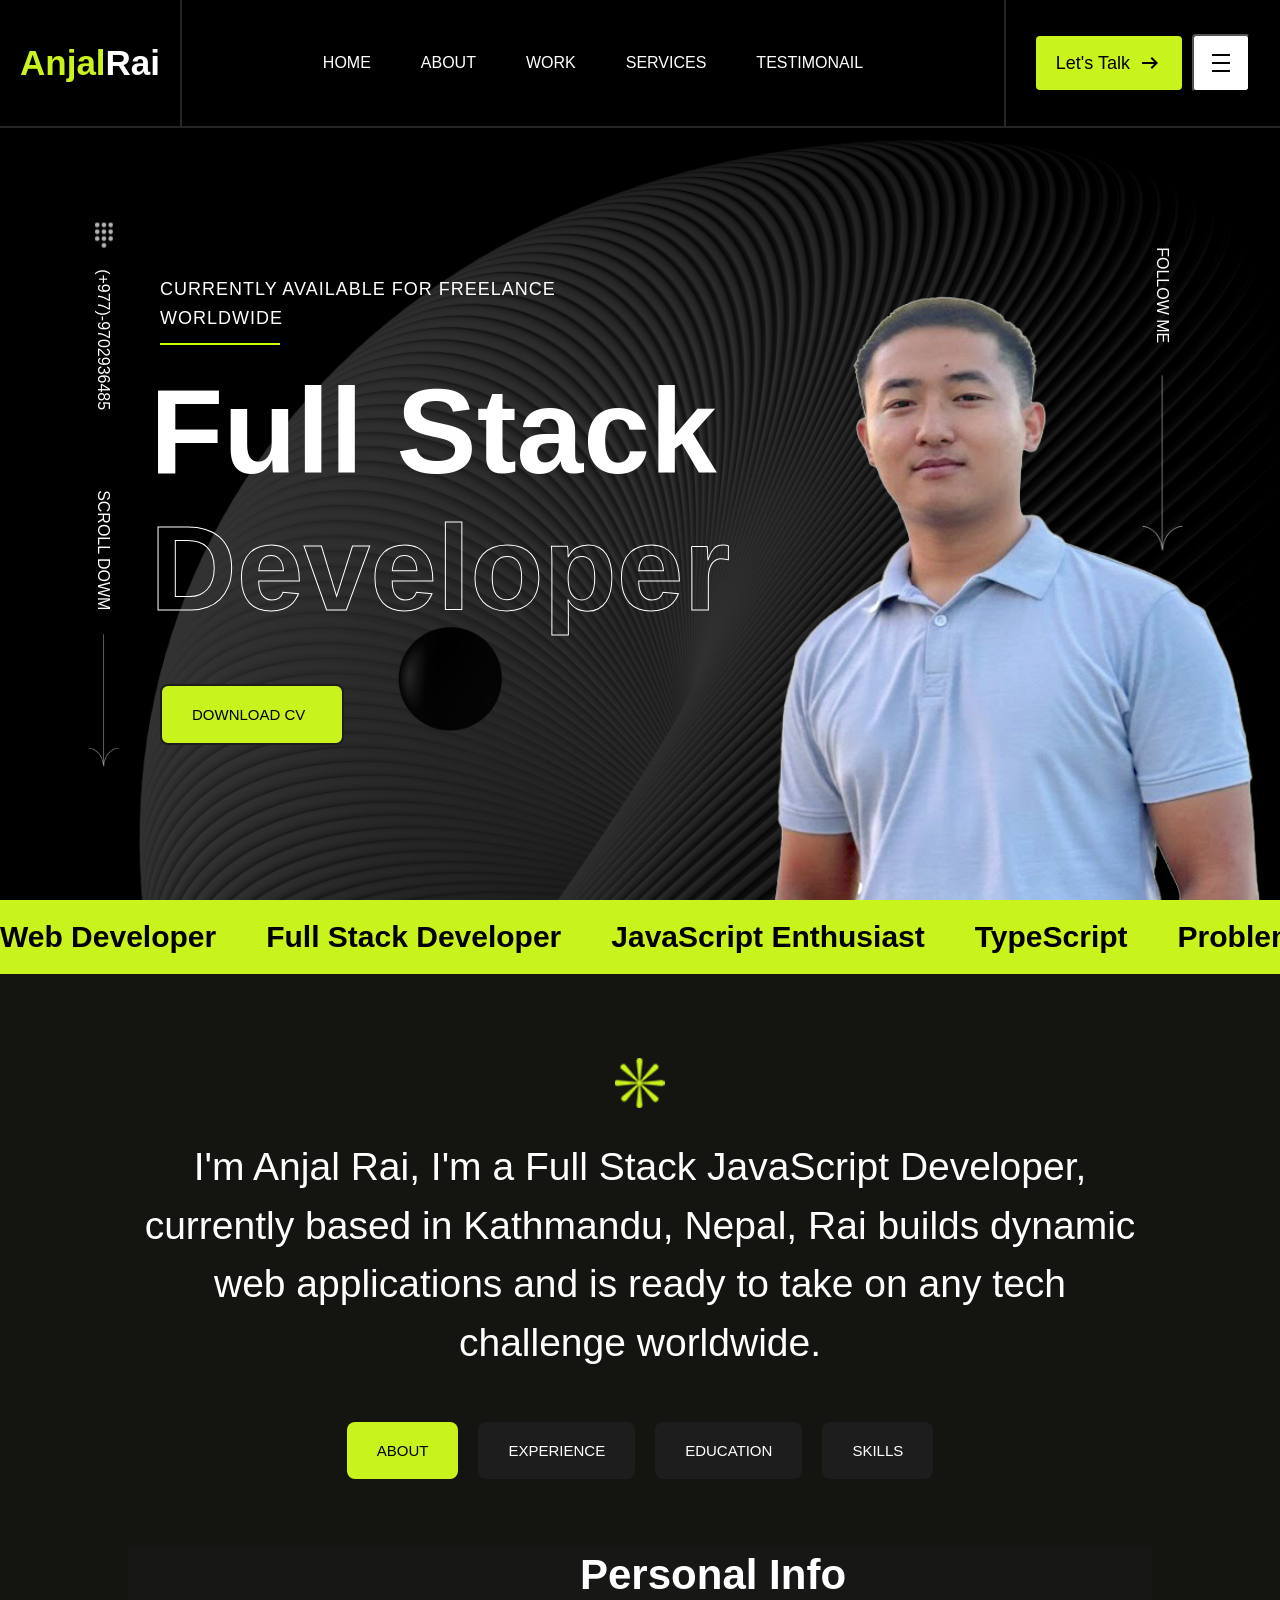
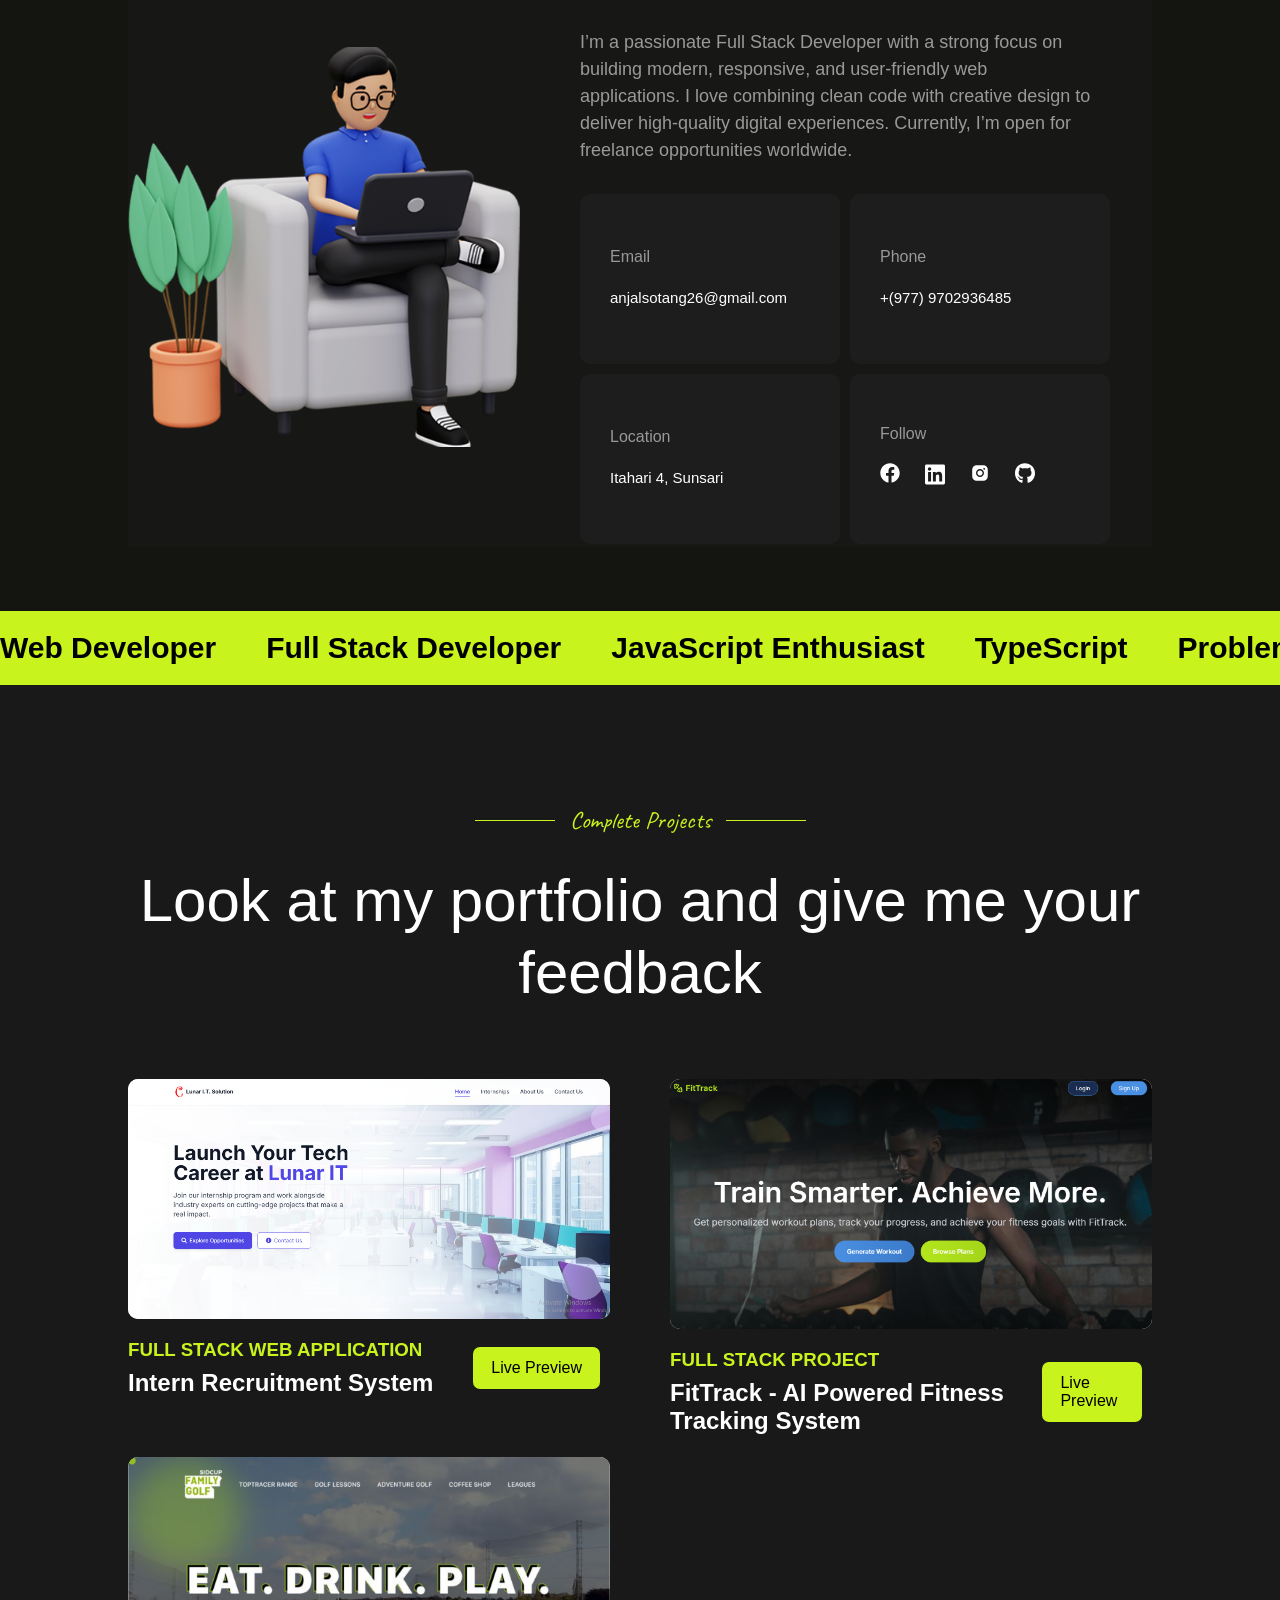
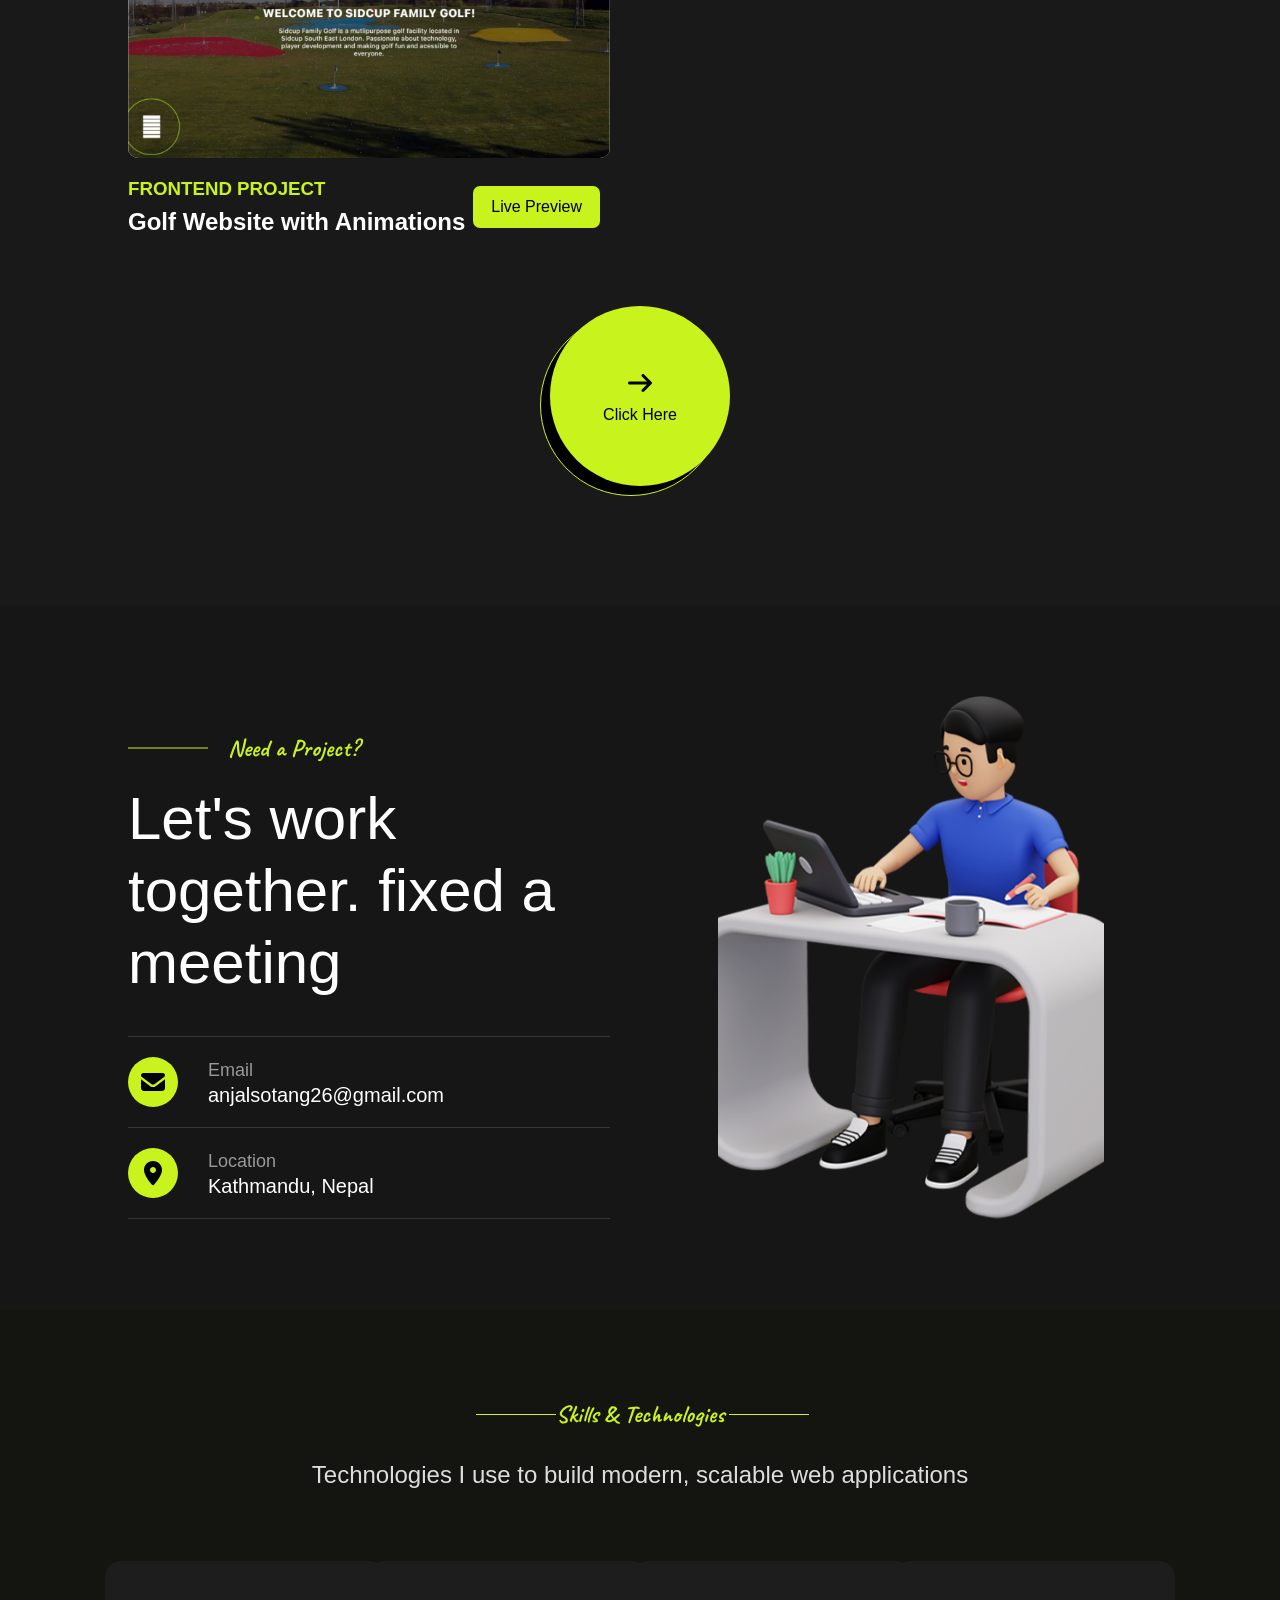
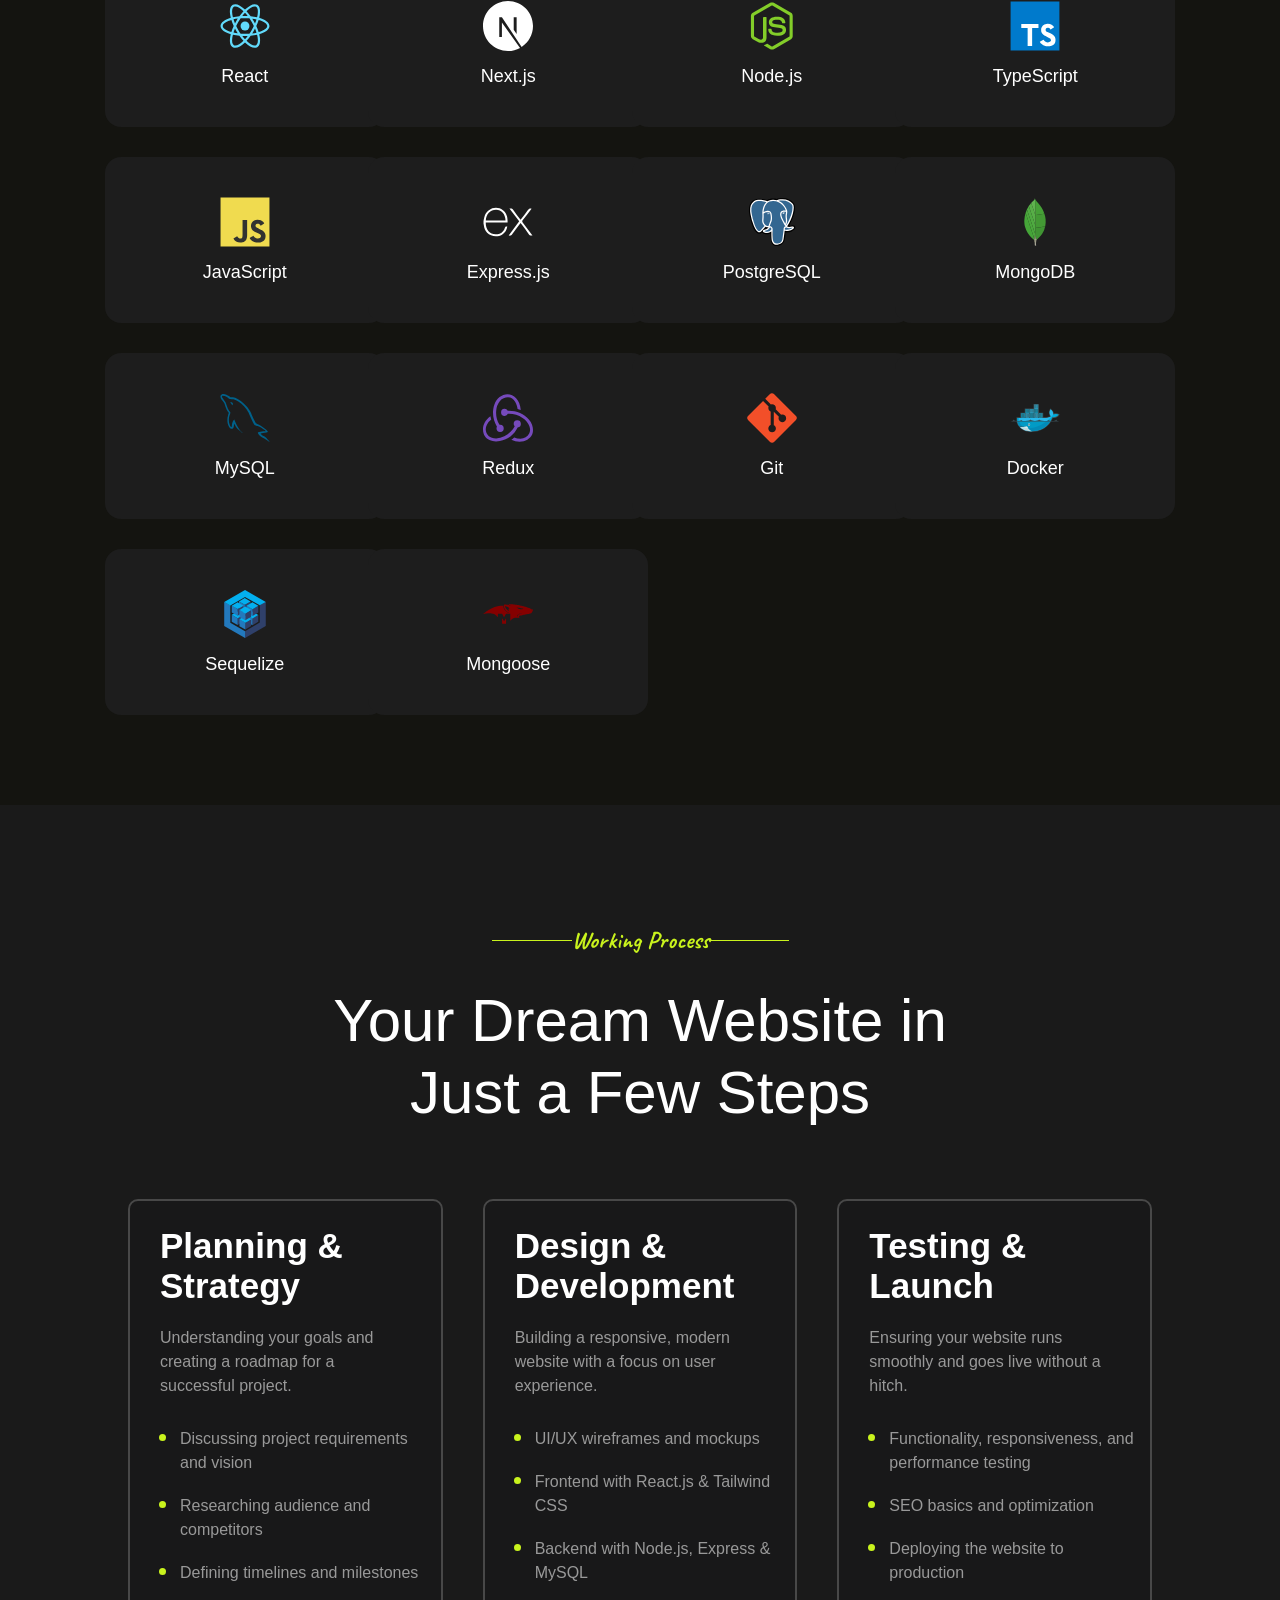
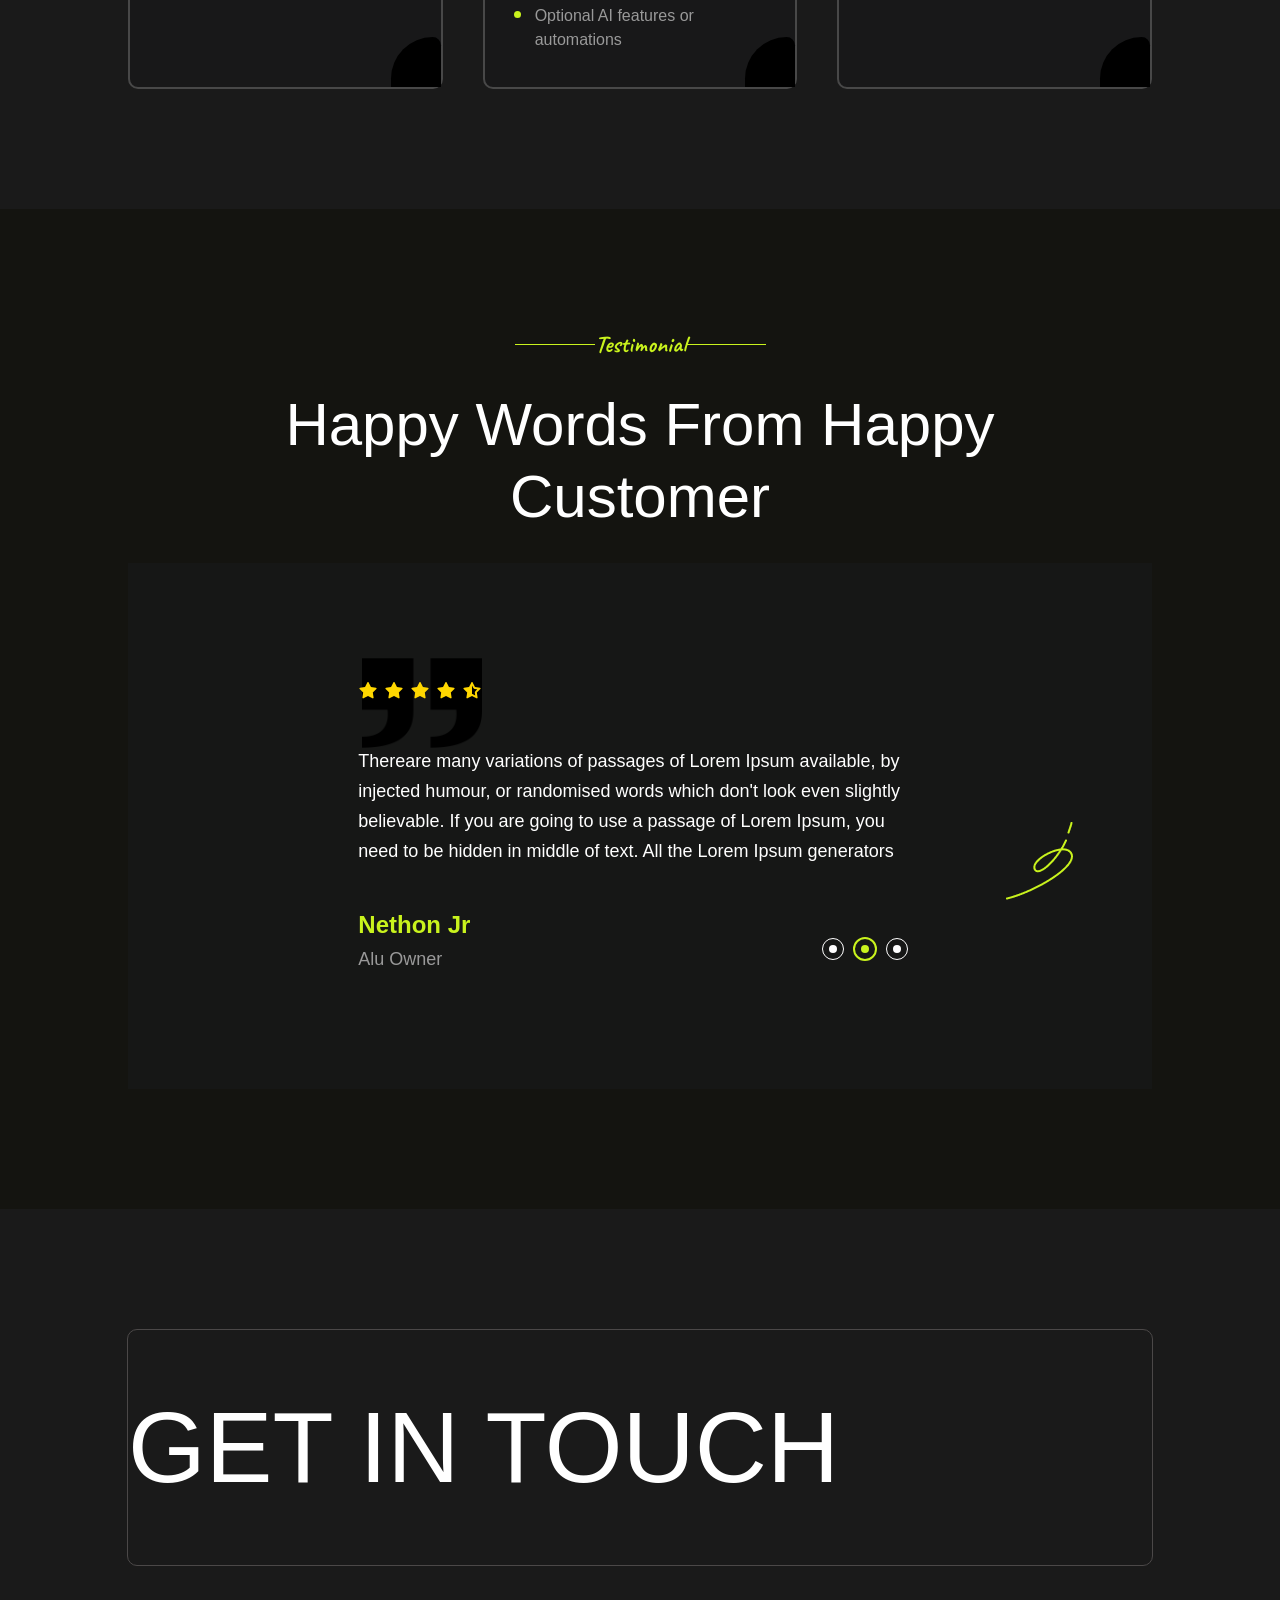
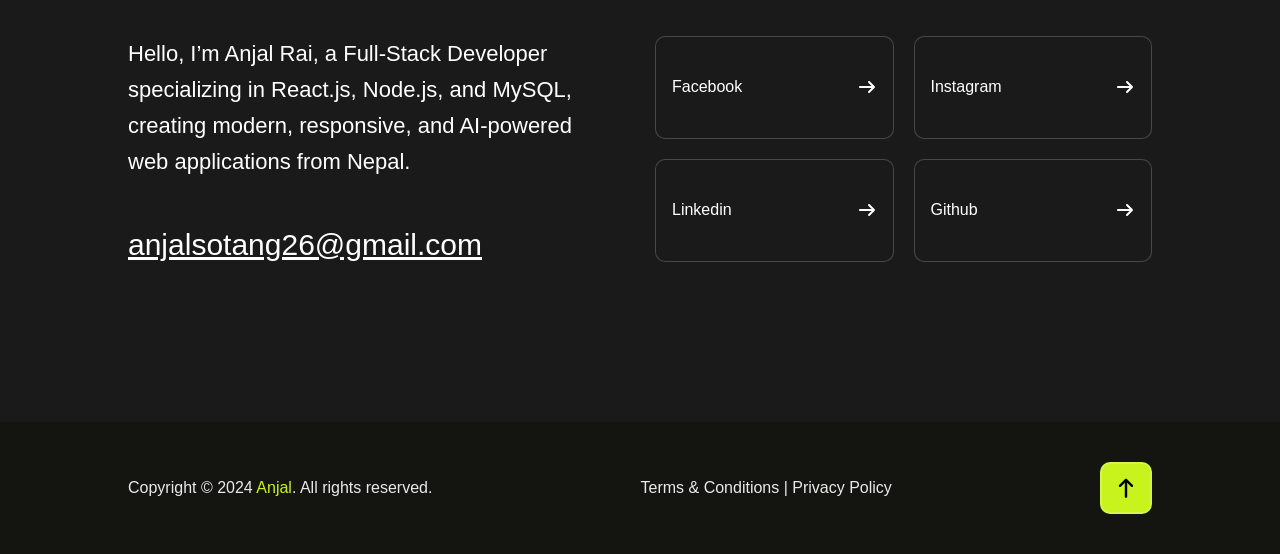
==== commit 9c82a4b2: "Animation done" ====
--- a/index.html
+++ b/index.html
@@ -529,10 +529,10 @@
       <div>
         <div class="information">
           <div class="intro">
-            <h3 class="heading">Need a Project?</h3>
+            <h3 class="heading autoShowUp">Need a Project?</h3>
             <h1 class="slogan">Let's work together. fixed a meeting</h1>
           </div>
-          <div class="contactData">
+          <div class="contactData autoShow">
             <svg xmlns="http://www.w3.org/2000/svg"
               viewBox="0 0 640 640"><!--!Font Awesome Free v7.0.1 by @fontawesome - https://fontawesome.com License - https://fontawesome.com/license/free Copyright 2025 Fonticons, Inc.-->
               <path
@@ -544,7 +544,7 @@
             </div>
 
           </div>
-          <div class="contactData">
+          <div class="contactData autoShow">
             <svg xmlns="http://www.w3.org/2000/svg"
               viewBox="0 0 640 640"><!--!Font Awesome Free v7.0.1 by @fontawesome - https://fontawesome.com License - https://fontawesome.com/license/free Copyright 2025 Fonticons, Inc.-->
               <path
@@ -558,18 +558,18 @@
           </div>
         </div>
         <div class="sticker">
-          <img src="assets/connect.png" alt="">
+          <img class="autoPop" src="assets/connect.png" alt="">
         </div>
       </div>
     </section>
 
     <section id="service" class="services">
       <div>
-        <h3 class="heading">Skills & Technologies</h3>
+        <h3 class="heading autoShowUp">Skills & Technologies</h3>
         <h1>Technologies I use to build modern, scalable web applications</h1>
 
         <div class="servicesList">
-          <div class="skillCard">
+          <div class="skillCard autoPop">
             <svg xmlns="http://www.w3.org/2000/svg" viewBox="0 0 128 128">
               <g fill="#61DAFB">
                 <circle cx="64" cy="64" r="11.4" />
@@ -579,21 +579,21 @@
             </svg>
             <p>React</p>
           </div>
-          <div class="skillCard">
+          <div class="skillCard autoPop">
             <svg class="nxt" xmlns="http://www.w3.org/2000/svg" viewBox="0 0 128 128">
               <path
                 d="M64 0C28.7 0 0 28.7 0 64s28.7 64 64 64c11.2 0 21.7-2.9 30.8-7.9L48.4 55.3v36.6h-6.8V41.8h6.8l50.5 75.8C116.4 106.2 128 86.5 128 64c0-35.3-28.7-64-64-64zm22.1 84.6l-7.5-11.3V41.8h7.5v42.8z" />
             </svg>
             <p>Next.js</p>
           </div>
-          <div class="skillCard">
+          <div class="skillCard autoPop">
             <svg xmlns="http://www.w3.org/2000/svg" viewBox="0 0 128 128">
               <path fill="#83CD29"
                 d="M112.771 30.334L68.674 4.729c-2.781-1.584-6.402-1.584-9.205 0L14.901 30.334C12.031 31.985 10 35.088 10 38.407v51.142c0 3.319 2.084 6.423 4.954 8.083l11.775 6.688c5.628 2.772 7.617 2.772 10.178 2.772 8.333 0 13.093-5.039 13.093-13.828v-50.49c0-.713-.371-1.774-1.071-1.774h-5.623C42.594 41 41 42.061 41 42.773v50.49c0 3.896-3.524 7.773-10.11 4.48L18.723 90.73c-.424-.23-.723-.693-.723-1.181V38.407c0-.482.555-.966.982-1.213l44.424-25.561c.415-.235 1.025-.235 1.439 0l43.882 25.555c.42.253.272.722.272 1.219v51.142c0 .488.183.963-.232 1.198l-44.086 25.576c-.378.227-.847.227-1.261 0l-11.307-6.749c-.341-.198-.746-.269-1.073-.086-3.146 1.783-3.726 2.02-6.677 3.043-.726.253-1.797.692.41 1.929l14.798 8.754a9.294 9.294 0 004.647 1.246c1.642 0 3.25-.426 4.667-1.246l43.885-25.582c2.87-1.672 4.23-4.764 4.23-8.083V38.407c0-3.319-1.36-6.414-4.229-8.073zM77.91 81.445c-11.726 0-14.309-3.235-15.17-9.066-.1-.628-.633-1.379-1.272-1.379h-5.731c-.709 0-1.279.86-1.279 1.566 0 7.466 4.059 16.512 23.453 16.512 14.039 0 22.088-5.455 22.088-15.109 0-9.572-6.467-12.084-20.082-13.886-13.762-1.819-15.16-2.738-15.16-5.962 0-2.658 1.184-6.203 11.374-6.203 9.105 0 12.461 1.954 13.842 8.091.118.577.645.991 1.24.991h5.754c.354 0 .692-.143.94-.396.24-.272.367-.613.335-.979-.891-10.568-7.912-15.493-22.112-15.493-12.631 0-20.166 5.334-20.166 14.275 0 9.698 7.497 12.378 19.622 13.577 14.505 1.422 15.633 3.542 15.633 6.395 0 4.955-3.978 7.066-13.309 7.066z" />
             </svg>
             <p>Node.js</p>
           </div>
-          <div class="skillCard">
+          <div class="skillCard autoPop">
             <svg xmlns="http://www.w3.org/2000/svg" viewBox="0 0 128 128">
               <path fill="#fff" d="M22.67 47h99.67v73.67H22.67z" />
               <path data-name="original" fill="#007acc"
@@ -601,7 +601,7 @@
             </svg>
             <p>TypeScript</p>
           </div>
-          <div class="skillCard">
+          <div class="skillCard autoPop">
             <svg xmlns="http://www.w3.org/2000/svg" viewBox="0 0 128 128">
               <path fill="#F0DB4F" d="M1.408 1.408h125.184v125.185H1.408z" />
               <path fill="#323330"
@@ -609,14 +609,14 @@
             </svg>
             <p>JavaScript</p>
           </div>
-          <div class="skillCard">
+          <div class="skillCard autoPop">
             <svg class="exp" xmlns="http://www.w3.org/2000/svg" viewBox="0 0 128 128">
               <path
                 d="M126.67 98.44c-4.56 1.16-7.38.05-9.91-3.75-5.68-8.51-11.95-16.63-18-24.9-.78-1.07-1.59-2.12-2.6-3.45C89 76 81.85 85.2 75.14 94.77c-2.4 3.42-4.92 4.91-9.4 3.7l26.92-36.13L67.6 29.71c4.31-.84 7.29-.41 9.93 3.45 5.83 8.52 12.26 16.63 18.67 25.21 6.45-8.55 12.8-16.67 18.8-25.11 2.41-3.42 5-4.72 9.33-3.46-3.28 4.35-6.49 8.63-9.72 12.88-4.36 5.73-8.64 11.53-13.16 17.14-1.61 2-1.35 3.3.09 5.19C109.9 76 118.16 87.1 126.67 98.44zM1.33 61.74c.72-3.61 1.2-7.29 2.2-10.83 6-21.43 30.6-30.34 47.5-17.06C60.93 41.64 63.39 52.62 62.9 65H7.1c-.84 22.21 15.15 35.62 35.53 28.78 7.15-2.4 11.36-8 13.47-15 1.07-3.51 2.84-4.06 6.14-3.06-1.69 8.76-5.52 16.08-13.52 20.66-12 6.86-29.13 4.64-38.14-4.89C5.26 85.89 3 78.92 2 71.39c-.15-1.2-.46-2.38-.7-3.57q.03-3.04.03-6.08zm5.87-1.49h50.43c-.33-16.06-10.33-27.47-24-27.57-15-.12-25.78 11.02-26.43 27.57z" />
             </svg>
             <p>Express.js</p>
           </div>
-          <div class="skillCard">
+          <div class="skillCard autoPop">
             <svg xmlns="http://www.w3.org/2000/svg" viewBox="0 0 128 128">
               <path
                 d="M93.809 92.112c.785-6.533.55-7.492 5.416-6.433l1.235.108c3.742.17 8.637-.602 11.513-1.938 6.191-2.873 9.861-7.668 3.758-6.409-13.924 2.873-14.881-1.842-14.881-1.842 14.703-21.815 20.849-49.508 15.543-56.287-14.47-18.489-39.517-9.746-39.936-9.52l-.134.025c-2.751-.571-5.83-.912-9.289-.968-6.301-.104-11.082 1.652-14.709 4.402 0 0-44.683-18.409-42.604 23.151.442 8.841 12.672 66.898 27.26 49.362 5.332-6.412 10.484-11.834 10.484-11.834 2.558 1.699 5.622 2.567 8.834 2.255l.249-.212c-.078.796-.044 1.575.099 2.497-3.757 4.199-2.653 4.936-10.166 6.482-7.602 1.566-3.136 4.355-.221 5.084 3.535.884 11.712 2.136 17.238-5.598l-.22.882c1.474 1.18 1.375 8.477 1.583 13.69.209 5.214.558 10.079 1.621 12.948 1.063 2.868 2.317 10.256 12.191 8.14 8.252-1.764 14.561-4.309 15.136-27.985" />
@@ -629,7 +629,7 @@
             </svg>
             <p>PostgreSQL</p>
           </div>
-          <div class="skillCard">
+          <div class="skillCard autoPop">
             <svg xmlns="http://www.w3.org/2000/svg" viewBox="0 0 128 128">
               <path fill-rule="evenodd" clip-rule="evenodd" fill="#439934"
                 d="M88.038 42.812c1.605 4.643 2.761 9.383 3.141 14.296.472 6.095.256 12.147-1.029 18.142-.035.165-.109.32-.164.48-.403.001-.814-.049-1.208.012-3.329.523-6.655 1.065-9.981 1.604-3.438.557-6.881 1.092-10.313 1.687-1.216.21-2.721-.041-3.212 1.641-.014.046-.154.054-.235.08l.166-10.051-.169-24.252 1.602-.275c2.62-.429 5.24-.864 7.862-1.281 3.129-.497 6.261-.98 9.392-1.465 1.381-.215 2.764-.412 4.148-.618z" />
@@ -666,28 +666,28 @@
             </svg>
             <p>MongoDB</p>
           </div>
-          <div class="skillCard">
+          <div class="skillCard autoPop">
             <svg xmlns="http://www.w3.org/2000/svg" viewBox="0 0 128 128">
               <path fill="#00618A"
                 d="M116.948 97.807c-6.863-.187-12.104.452-16.585 2.341-1.273.537-3.305.552-3.513 2.147.7.733.809 1.829 1.365 2.731 1.07 1.73 2.876 4.052 4.488 5.268 1.762 1.33 3.577 2.751 5.465 3.902 3.358 2.047 7.107 3.217 10.34 5.268 1.906 1.21 3.799 2.733 5.658 4.097.92.675 1.537 1.724 2.732 2.147v-.194c-.628-.8-.79-1.898-1.366-2.733l-2.537-2.537c-2.48-3.292-5.629-6.184-8.976-8.585-2.669-1.916-8.642-4.504-9.755-7.609l-.195-.195c1.892-.214 4.107-.898 5.854-1.367 2.934-.786 5.556-.583 8.585-1.365l4.097-1.171v-.78c-1.531-1.571-2.623-3.651-4.292-5.073-4.37-3.72-9.138-7.437-14.048-10.537-2.724-1.718-6.089-2.835-8.976-4.292-.971-.491-2.677-.746-3.318-1.562-1.517-1.932-2.342-4.382-3.511-6.633-2.449-4.717-4.854-9.868-7.024-14.831-1.48-3.384-2.447-6.72-4.293-9.756-8.86-14.567-18.396-23.358-33.169-32-3.144-1.838-6.929-2.563-10.929-3.513-2.145-.129-4.292-.26-6.438-.391-1.311-.546-2.673-2.149-3.902-2.927C17.811 4.565 5.257-2.16 1.633 6.682c-2.289 5.581 3.421 11.025 5.462 13.854 1.434 1.982 3.269 4.207 4.293 6.438.674 1.467.79 2.938 1.367 4.489 1.417 3.822 2.652 7.98 4.487 11.511.927 1.788 1.949 3.67 3.122 5.268.718.981 1.951 1.413 2.145 2.927-1.204 1.686-1.273 4.304-1.95 6.44-3.05 9.615-1.899 21.567 2.537 28.683 1.36 2.186 4.567 6.871 8.975 5.073 3.856-1.57 2.995-6.438 4.098-10.732.249-.973.096-1.689.585-2.341v.195l3.513 7.024c2.6 4.187 7.212 8.562 11.122 11.514 2.027 1.531 3.623 4.177 6.244 5.073v-.196h-.195c-.508-.791-1.303-1.119-1.951-1.755-1.527-1.497-3.225-3.358-4.487-5.073-3.556-4.827-6.698-10.11-9.561-15.609-1.368-2.627-2.557-5.523-3.709-8.196-.444-1.03-.438-2.589-1.364-3.122-1.263 1.958-3.122 3.542-4.098 5.854-1.561 3.696-1.762 8.204-2.341 12.878-.342.122-.19.038-.391.194-2.718-.655-3.672-3.452-4.683-5.853-2.554-6.07-3.029-15.842-.781-22.829.582-1.809 3.21-7.501 2.146-9.172-.508-1.666-2.184-2.63-3.121-3.903-1.161-1.574-2.319-3.646-3.124-5.464-2.09-4.731-3.066-10.044-5.267-14.828-1.053-2.287-2.832-4.602-4.293-6.634-1.617-2.253-3.429-3.912-4.683-6.635-.446-.968-1.051-2.518-.391-3.513.21-.671.508-.951 1.171-1.17 1.132-.873 4.284.29 5.462.779 3.129 1.3 5.741 2.538 8.392 4.294 1.271.844 2.559 2.475 4.097 2.927h1.756c2.747.631 5.824.195 8.391.975 4.536 1.378 8.601 3.523 12.292 5.854 11.246 7.102 20.442 17.21 26.732 29.269 1.012 1.942 1.45 3.794 2.341 5.854 1.798 4.153 4.063 8.426 5.852 12.488 1.786 4.052 3.526 8.141 6.05 11.513 1.327 1.772 6.451 2.723 8.781 3.708 1.632.689 4.307 1.409 5.854 2.34 2.953 1.782 5.815 3.903 8.586 5.855 1.383.975 5.64 3.116 5.852 4.879zM29.729 23.466c-1.431-.027-2.443.156-3.513.389v.195h.195c.683 1.402 1.888 2.306 2.731 3.513.65 1.367 1.301 2.732 1.952 4.097l.194-.193c1.209-.853 1.762-2.214 1.755-4.294-.484-.509-.555-1.147-.975-1.755-.556-.811-1.635-1.272-2.339-1.952z" />
             </svg>
             <p>MySQL</p>
           </div>
-          <div class="skillCard">
+          <div class="skillCard autoPop">
             <svg xmlns="http://www.w3.org/2000/svg" viewBox="0 0 128 128">
               <path fill="#764abc"
                 d="M88.69 88.11c-9 18.4-24.76 30.78-45.61 34.85a39.73 39.73 0 0 1-9.77 1.14c-12 0-23-5-28.34-13.19C-2.2 100-4.64 76.87 19 59.76c.48 2.61 1.46 6.19 2.11 8.31A38.24 38.24 0 0 0 10 81.1c-4.4 8.64-3.91 17.27 1.3 25.25 3.6 5.38 9.3 8.65 16.63 9.65a44 44 0 0 0 26.55-5c12.71-6.68 21.18-14.66 26.72-25.57a9.32 9.32 0 0 1-2.61-6A9.12 9.12 0 0 1 87.37 70h.34a9.15 9.15 0 0 1 1 18.25zm28.67-20.2c12.21 13.84 12.54 30.13 7.82 39.58-4.4 8.63-16 17.27-31.6 17.27a50.48 50.48 0 0 1-21-5.05c2.29-1.63 5.54-4.24 7.33-5.87a41.54 41.54 0 0 0 16 3.42c10.1 0 17.75-4.72 22.31-13.35 2.93-5.7 3.1-12.38.33-19.22a43.61 43.61 0 0 0-17.27-20.85 62 62 0 0 0-34.74-10.59h-2.93a9.21 9.21 0 0 1-8 5.54h-.31a9.13 9.13 0 0 1-.3-18.25h.33a9 9 0 0 1 8 4.89h2.61c20.8 0 39.06 7.98 51.42 22.48zm-82.75 23a7.31 7.31 0 0 1 1.14-4.73c-9.12-15.8-14-35.83-6.51-56.68C34.61 13.83 48.13 3.24 62.79 3.24c15.64 0 31.93 13.69 33.88 40.07-2.44-.81-6-2-8.14-2.44-.53-8.63-7.82-30.13-25.09-29.81-6.19.17-15.31 3.1-20 9.12a43.69 43.69 0 0 0-9.64 25.25 59.61 59.61 0 0 0 8.47 36.16 2.75 2.75 0 0 1 1.14-.16h.32a9.121 9.121 0 0 1 .33 18.24h-.33a9.16 9.16 0 0 1-9.12-8.79z" />
             </svg>
             <p>Redux</p>
           </div>
-          <div class="skillCard">
+          <div class="skillCard autoPop">
             <svg xmlns="http://www.w3.org/2000/svg" viewBox="0 0 128 128">
               <path fill="#F34F29"
                 d="M124.737 58.378L69.621 3.264c-3.172-3.174-8.32-3.174-11.497 0L46.68 14.71l14.518 14.518c3.375-1.139 7.243-.375 9.932 2.314 2.703 2.706 3.461 6.607 2.294 9.993l13.992 13.993c3.385-1.167 7.292-.413 9.994 2.295 3.78 3.777 3.78 9.9 0 13.679a9.673 9.673 0 01-13.683 0 9.677 9.677 0 01-2.105-10.521L68.574 47.933l-.002 34.341a9.708 9.708 0 012.559 1.828c3.778 3.777 3.778 9.898 0 13.683-3.779 3.777-9.904 3.777-13.679 0-3.778-3.784-3.778-9.905 0-13.683a9.65 9.65 0 013.167-2.11V47.333a9.581 9.581 0 01-3.167-2.111c-2.862-2.86-3.551-7.06-2.083-10.576L41.056 20.333 3.264 58.123a8.133 8.133 0 000 11.5l55.117 55.114c3.174 3.174 8.32 3.174 11.499 0l54.858-54.858a8.135 8.135 0 00-.001-11.501z" />
             </svg>
             <p>Git</p>
           </div>
-          <div class="skillCard">
+          <div class="skillCard autoPop">
             <svg xmlns="http://www.w3.org/2000/svg" viewBox="0 0 128 128">
               <path fill-rule="evenodd" clip-rule="evenodd" fill="#3A4D54"
                 d="M73.8 50.8h11.3v11.5h5.7c2.6 0 5.3-.5 7.8-1.3 1.2-.4 2.6-1 3.8-1.7-1.6-2.1-2.4-4.7-2.6-7.3-.3-3.5.4-8.1 2.8-10.8l1.2-1.4 1.4 1.1c3.6 2.9 6.5 6.8 7.1 11.4 4.3-1.3 9.3-1 13.1 1.2l1.5.9-.8 1.6c-3.2 6.2-9.9 8.2-16.4 7.8-9.8 24.3-31 35.8-56.8 35.8-13.3 0-25.5-5-32.5-16.8l-.1-.2-1-2.1c-2.4-5.2-3.1-10.9-2.6-16.6l.2-1.7h9.6V50.8h11.3V39.6h22.5V28.3h13.5v22.5z" />
@@ -724,7 +724,7 @@
             </svg>
             <p>Docker</p>
           </div>
-          <div class="skillCard">
+          <div class="skillCard autoPop">
             <svg xmlns="http://www.w3.org/2000/svg" viewBox="0 0 128 128">
               <path fill="#2f406a"
                 d="M101.84 41.72V86l-37.66 22.32-.34.31v16.57l.34.32 53-30.64V33.12l-.5-.12-15 8.36.08.36" />
@@ -758,7 +758,7 @@
             </svg>
             <p>Sequelize</p>
           </div>
-          <div class="skillCard">
+          <div class="skillCard autoPop">
             <svg width="128" height="128" viewBox="0 0 128 128" xmlns="http://www.w3.org/2000/svg">
               <path style="fill:#850000;fill-opacity:1;fill-rule:nonzero;stroke:none"
                 d="M69.953.309c-1.676.07-4.508.52-4.508.71 0 .079 1.996 1.079 2.149 1.079.14 0 2.457 1.156 2.972 1.476.672.43 1.153.82 1.012.82-.09 0-2.469-.921-3.371-1.308-.734-.309-3.785-1.219-5.27-1.57-.804-.188-1.144-.258-2.511-.508C58.41.64 56.039.618 55.008.957c-1.477.48-1.809 1.07-1.809 3.246 0 1.2.059 1.707.32 2.785.114.469.434 1.5.583 1.848.043.11.183.45.3.75.121.297.485 1.066.805 1.695 1.797 3.567 4.488 6.54 8.281 9.156 1.196.82 4.446 2.375 5.75 2.747.332.09.442.277.172.277-.3 0-3.05-.758-3.613-.996a9.982 9.982 0 0 0-.652-.262c-1.957-.789-4.457-2.414-6.524-4.262a21.38 21.38 0 0 1-5.312-7.257c-.793-1.79-1.332-3.875-1.465-5.692-.078-1.039-.16-1.289-.43-1.277-.09 0-.945-.031-1.887-.082-2.562-.11-6.062.172-9.527.77-6.625 1.128-13.773 3.734-21.129 7.706a94.93 94.93 0 0 0-3.625 2.067c-.14.082-.582.351-.984.601-.399.25-.871.528-1.043.637-.38.223-4.586 3.078-5.09 3.457-.188.137-.711.527-1.152.848C4.98 21.195.633 24.742.383 25.102c-.121.18.07.27.328.18.133-.052.473-.122.746-.16.281-.044 1.004-.231 1.605-.43.61-.192 1.266-.391 1.454-.442 1.488-.348 2.09-.469 2.96-.598.395-.05.977-.14 1.305-.191 4.078-.598 6.024-.746 7.84-.61 3.945.32 7.719.993 9.879 1.758 1.617.582 4.906 2.36 6.352 3.426.836.63 3.523 3.305 4.117 4.113.46.641.972 1.2 1.093 1.2.04 0 .09-2.04.102-4.524l.027-4.512 5.282-.03c4.156-.02 5.308.011 5.379.1.101.13.343.56 1.136 2.024.754 1.41 1.125 2.09 1.356 2.496.12.223.398.739.633 1.149.218.41.628 1.168.91 1.687.281.52.511.961.511.98 0 .09.414.63.485.63.039 0 .14-.153.21-.32.079-.18.29-.579.462-.88.18-.3.5-.886.722-1.296.223-.41.524-.98.684-1.25.441-.79.902-1.645 1.285-2.344A84.813 84.813 0 0 1 58.5 24.96c.129-.25.29-.512.34-.578.082-.09 1.265-.121 5.543-.102l5.43.031.03 8.817c.02 6.945.048 8.805.15 8.805.058-.012.46-.243.874-.532.582-.406.832-.656 1.102-1.117.613-1.047 2.351-2.695 3.515-3.336A16.556 16.556 0 0 1 80 35.254c1.605-.34 2.078-.39 5.723-.52 6.652-.23 7.636-.27 7.687-.32.031-.027-.058-.289-.191-.59-.14-.289-.38-.828-.551-1.187-.633-1.367-.633-1.825.031-2.496.45-.47 1.613-.88 3.613-1.278.329-.07.743-.16.91-.218.173-.051.383-.09.473-.09.254 0 2.25-.489 2.672-.649.29-.12 1.856-.46 3.723-.82.812-.16 2.922-.578 4.668-.93 1.105-.218 2.258-.449 2.558-.508.301-.058.735-.148.954-.187.222-.05.511-.113.652-.133.14-.027.844-.168 1.558-.316a33.704 33.704 0 0 1 1.614-.313c.504-.047 4.289-.957 5.16-1.238 1.387-.45 1.797-.629 2.672-1.215.941-.64 1.203-.988 2.136-2.848 1.036-2.066 1.184-2.414 1.477-3.285.45-1.386.422-1.914-.152-2.496-.403-.398-1.266-.808-1.895-.898-.472-.059-.535-.04-.765.21-.141.15-.262.329-.262.391 0 .09-.16.528-.61 1.606-.043.11-.132.379-.203.597-.058.223-.18.532-.25.7-.129.28-.14.23-.09-.547.051-.77.18-1.418.473-2.399.051-.187.121-.507.149-.707l.05-.36-1.043-.417c-1.085-.45-2.02-.84-2.558-1.082-.184-.066-.633-.246-1.004-.387-.383-.14-.844-.32-1.035-.41a23.9 23.9 0 0 0-1.055-.437c-.672-.262-3.02-1.059-5.02-1.688a458.117 458.117 0 0 0-4.011-1.21 36.162 36.162 0 0 1-1.406-.388c-.16-.043-.555-.152-.856-.23-1.766-.488-2.226-.61-2.86-.79a26.367 26.367 0 0 0-1.054-.28c-.191-.047-.71-.168-1.152-.278-.774-.191-4.016-.937-5.774-1.34l-1.254-.289c-.222-.05-.62-.129-.902-.18-.273-.05-.844-.16-1.258-.25-.41-.077-1.293-.25-1.957-.359-.66-.117-1.453-.257-1.754-.308-2.773-.5-2.96-.528-7.93-1.078-3.062-.348-7.18-.641-8.183-.59-.16 0-1.05.039-1.965.09zM58.348 5.23c2.652.86 5.23 2.028 6.996 3.168 1.406.907 3.152 2.356 3.625 3.004l.199.27-.379-.149c-.21-.09-.652-.28-.984-.441-1.766-.82-1.957-.887-1.957-.707 0 .047.41.707.902 1.445.504.75.902 1.41.902 1.47 0 .05-.187-.032-.422-.192-.902-.618-3.02-1.508-3.14-1.328-.031.05.62.878 1.457 1.847.82.969 1.504 1.797 1.504 1.86 0 .148-.16.128-.922-.153-.785-.277-.984-.308-.984-.117 0 .129 1.695 2.414 2.367 3.203.191.219.343.43.343.48 0 .239-2.351-1.288-4.015-2.605-2.38-1.898-4.68-4.445-5.89-6.55-.997-1.72-1.337-2.645-1.337-3.665 0-.597.028-.718.25-.93.13-.136.293-.25.352-.25.058 0 .562.153 1.133.34zm31.691 3.555c.961.172 2.277.399 2.91.512.633.11 1.406.238 1.707.289.301.059.73.137.953.187.22.051.653.141.954.211.992.22 1.234.27 2.859.649 1.746.41 2.129.488 2.66.597.453.09.902.262.902.34 0 .032-.328.223-.73.43-.824.41-.996.441-4.387.57-2.308.098-3.543.07-4.668-.11-2.27-.35-3.441-.987-4.355-2.366-.32-.469-.531-.61-1.266-.797-.27-.082-.683-.192-.902-.262-.223-.07-.602-.18-.844-.25-.723-.187-.312-.297 1.145-.297 1.003 0 1.707.067 3.062.297zm12.074 13.95a.54.54 0 0 1-.25 0c-.07-.032-.02-.051.121-.051.137 0 .188.02.13.05zm-.433.117c0 .05-.117.12-.27.152-.312.078-1.535.43-1.937.558-.141.051-.594.192-1.004.31-1.035.3-3.543 1.116-4.215 1.378-1.266.48-4.238 2.055-4.656 2.477-.625.609-.817 1.265-.723 2.523.027.531.098 1.2.16 1.488.121.63.05.801-.191.489-.242-.309-.754-1.426-.903-1.977-.082-.246-.171-.578-.222-.738-.18-.567-.11-1.239.172-1.645.379-.582 1.746-1.508 3.351-2.277.762-.371 2.98-1.13 5.02-1.727.41-.12.863-.261 1.004-.3 1.445-.489 4.414-.958 4.414-.711zm-31.746.671c-.032.028-.121.04-.192.008-.082-.027-.05-.058.059-.058.113-.012.172.02.133.05zm0 0"
@@ -776,12 +776,12 @@
 
     <section class="workFlow">
       <div>
-        <h5 class="heading">Working Process</h5>
-        <h1>Your Dream Website in Just a Few Steps</h1>
-        <div class="flow">
+        <h5 class="heading autoShowUp">Working Process</h5>
+        <h1 class="autoShow">Your Dream Website in Just a Few Steps</h1>
+        <div class="flow ">
 
           <!-- Step 1: Planning & Strategy -->
-          <div class="step">
+          <div class="step autoShow">
             <h2>Planning & Strategy</h2>
             <p>Understanding your goals and creating a roadmap for a successful project.</p>
             <ul>
@@ -793,7 +793,7 @@
           </div>
 
           <!-- Step 2: Design & Development -->
-          <div class="step">
+          <div class="step autoShow">
             <h2>Design & Development</h2>
             <p>Building a responsive, modern website with a focus on user experience.</p>
             <ul>
@@ -806,7 +806,7 @@
           </div>
 
           <!-- Step 3: Testing & Launch -->
-          <div class="step">
+          <div class="step autoShow">
             <h2>Testing & Launch</h2>
             <p>Ensuring your website runs smoothly and goes live without a hitch.</p>
             <ul>
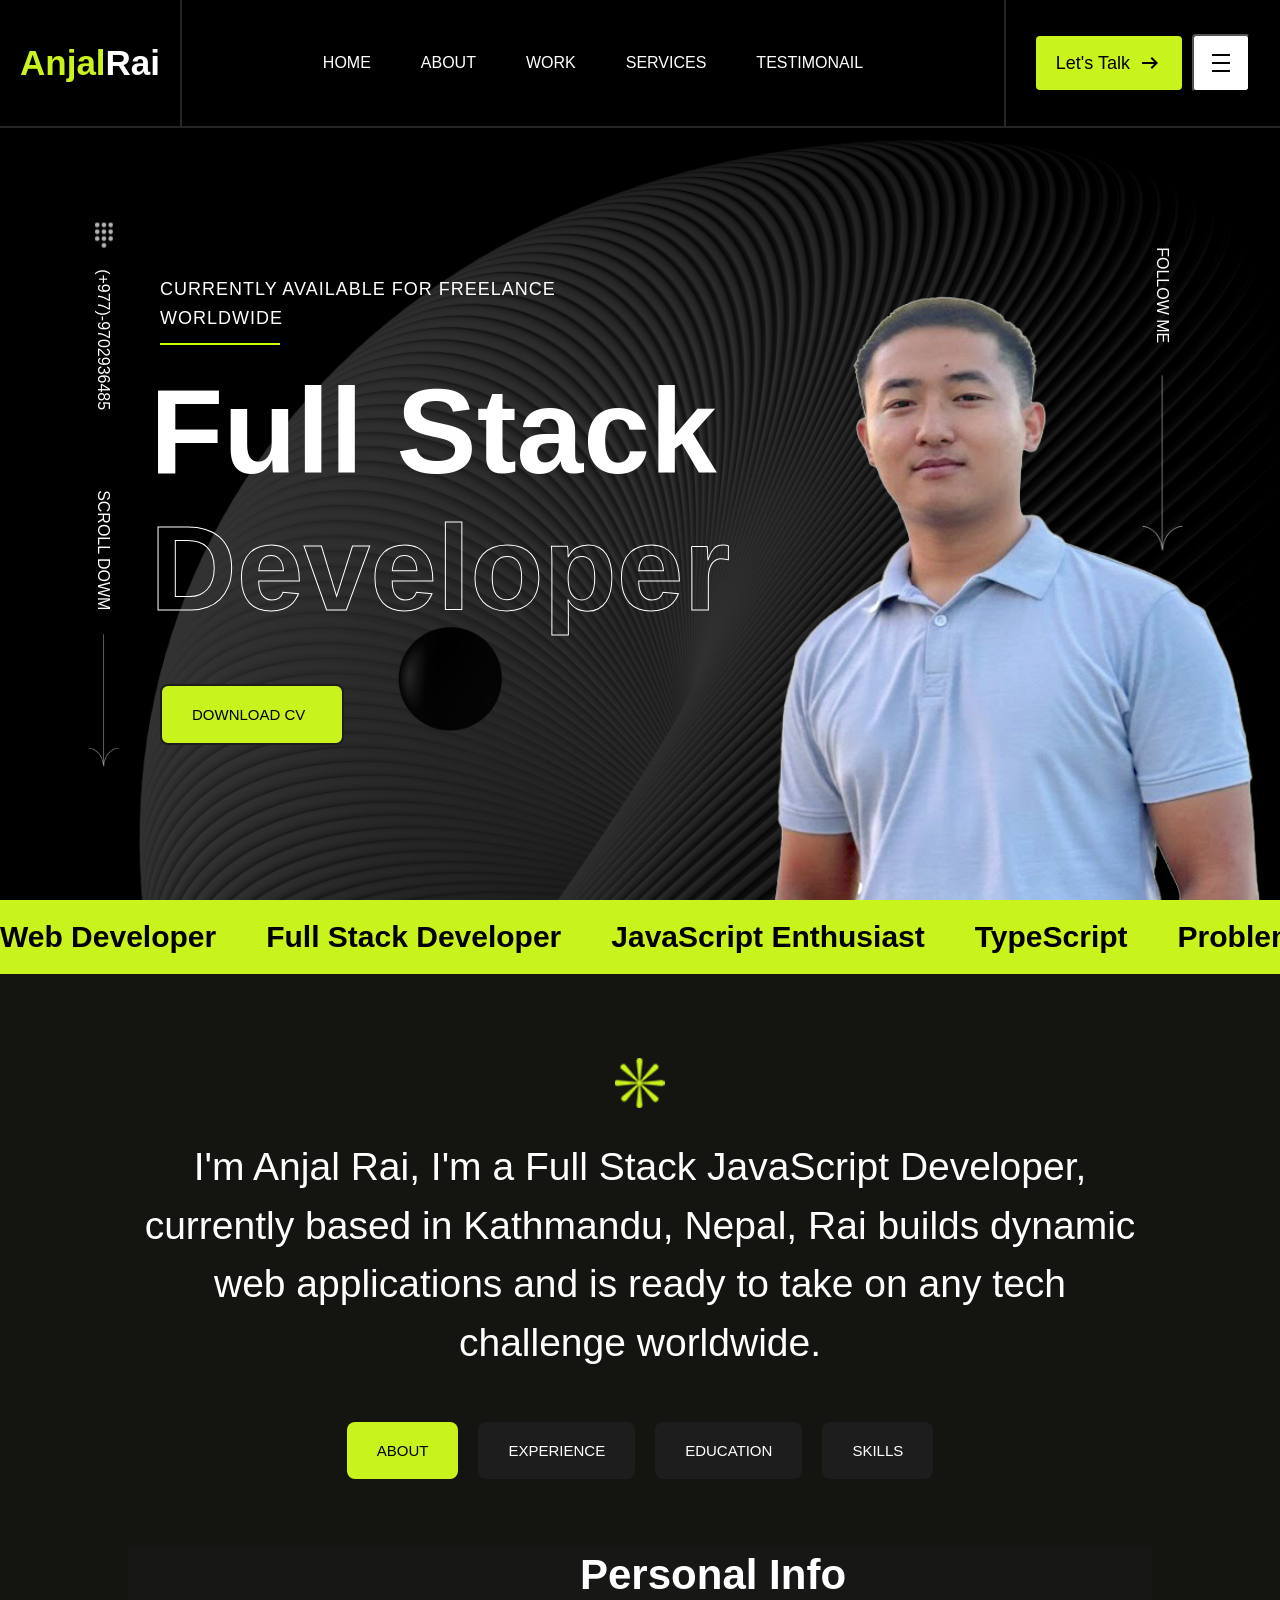
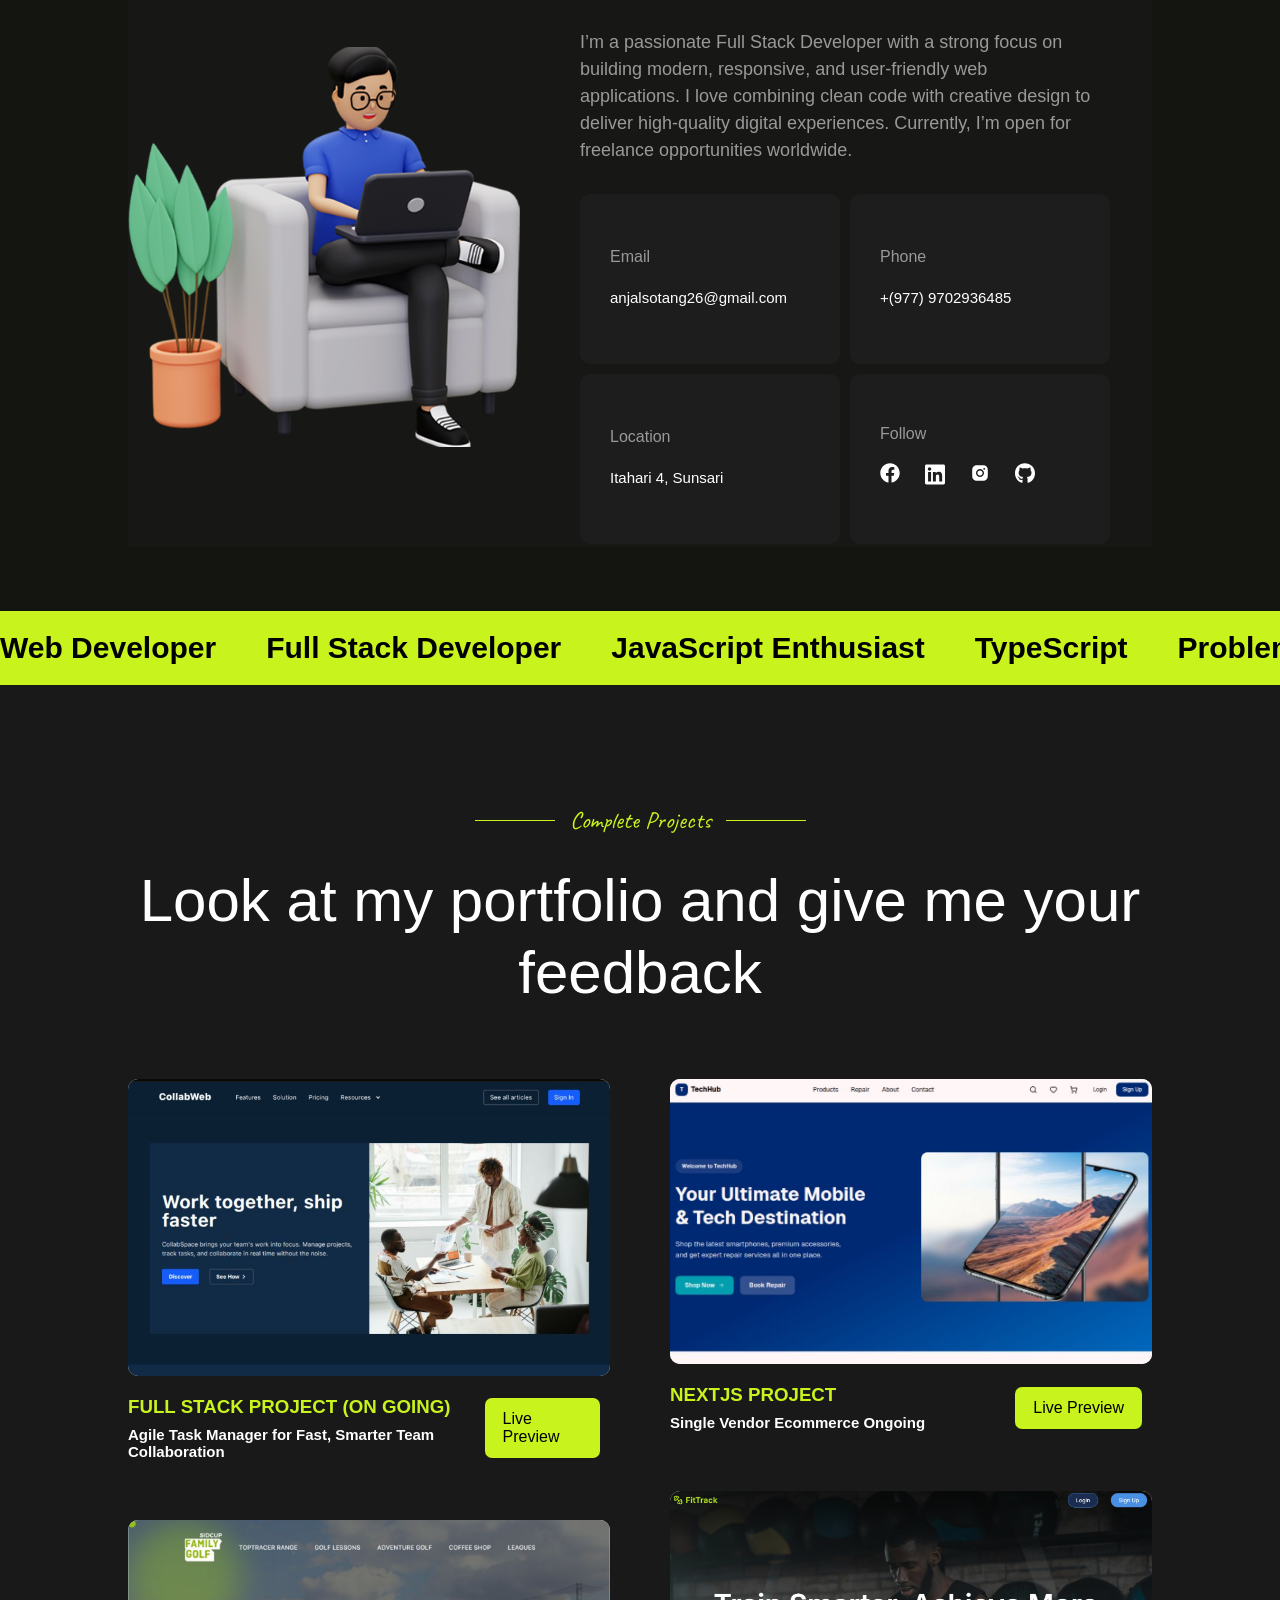
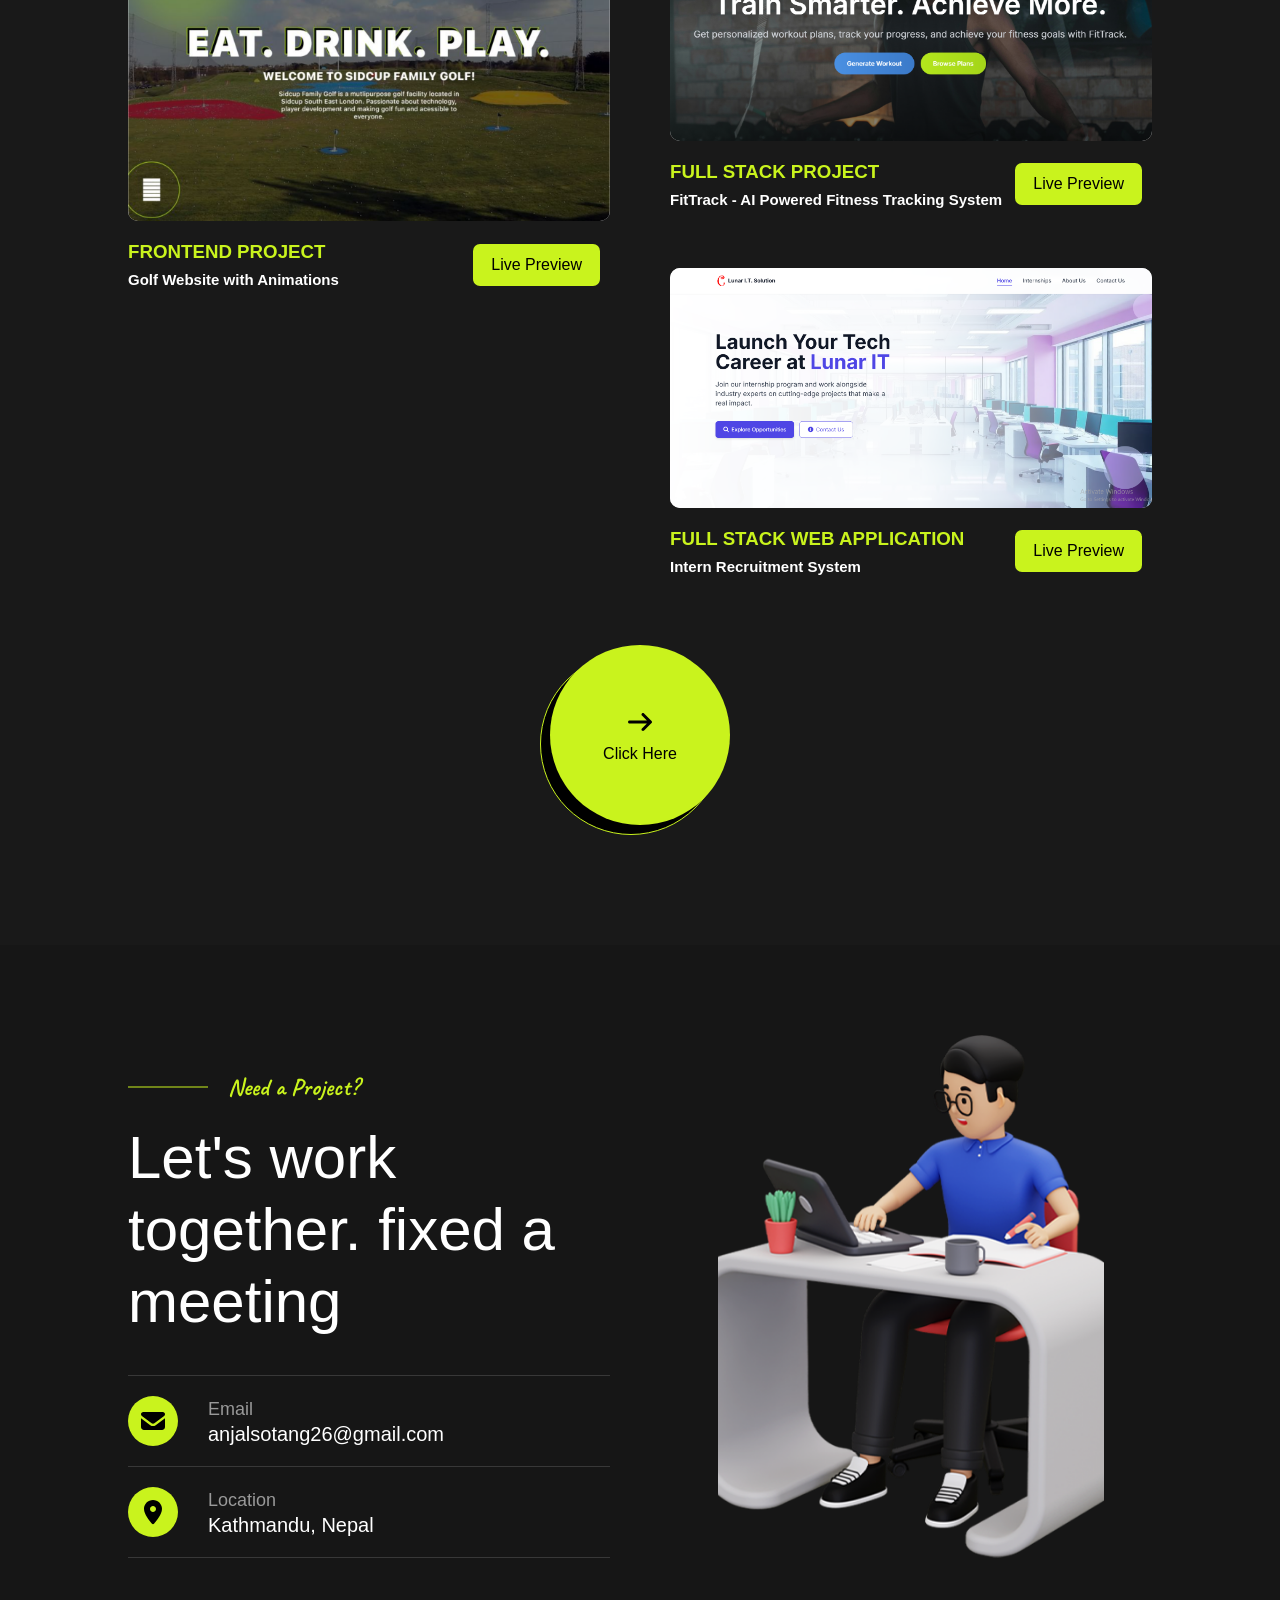
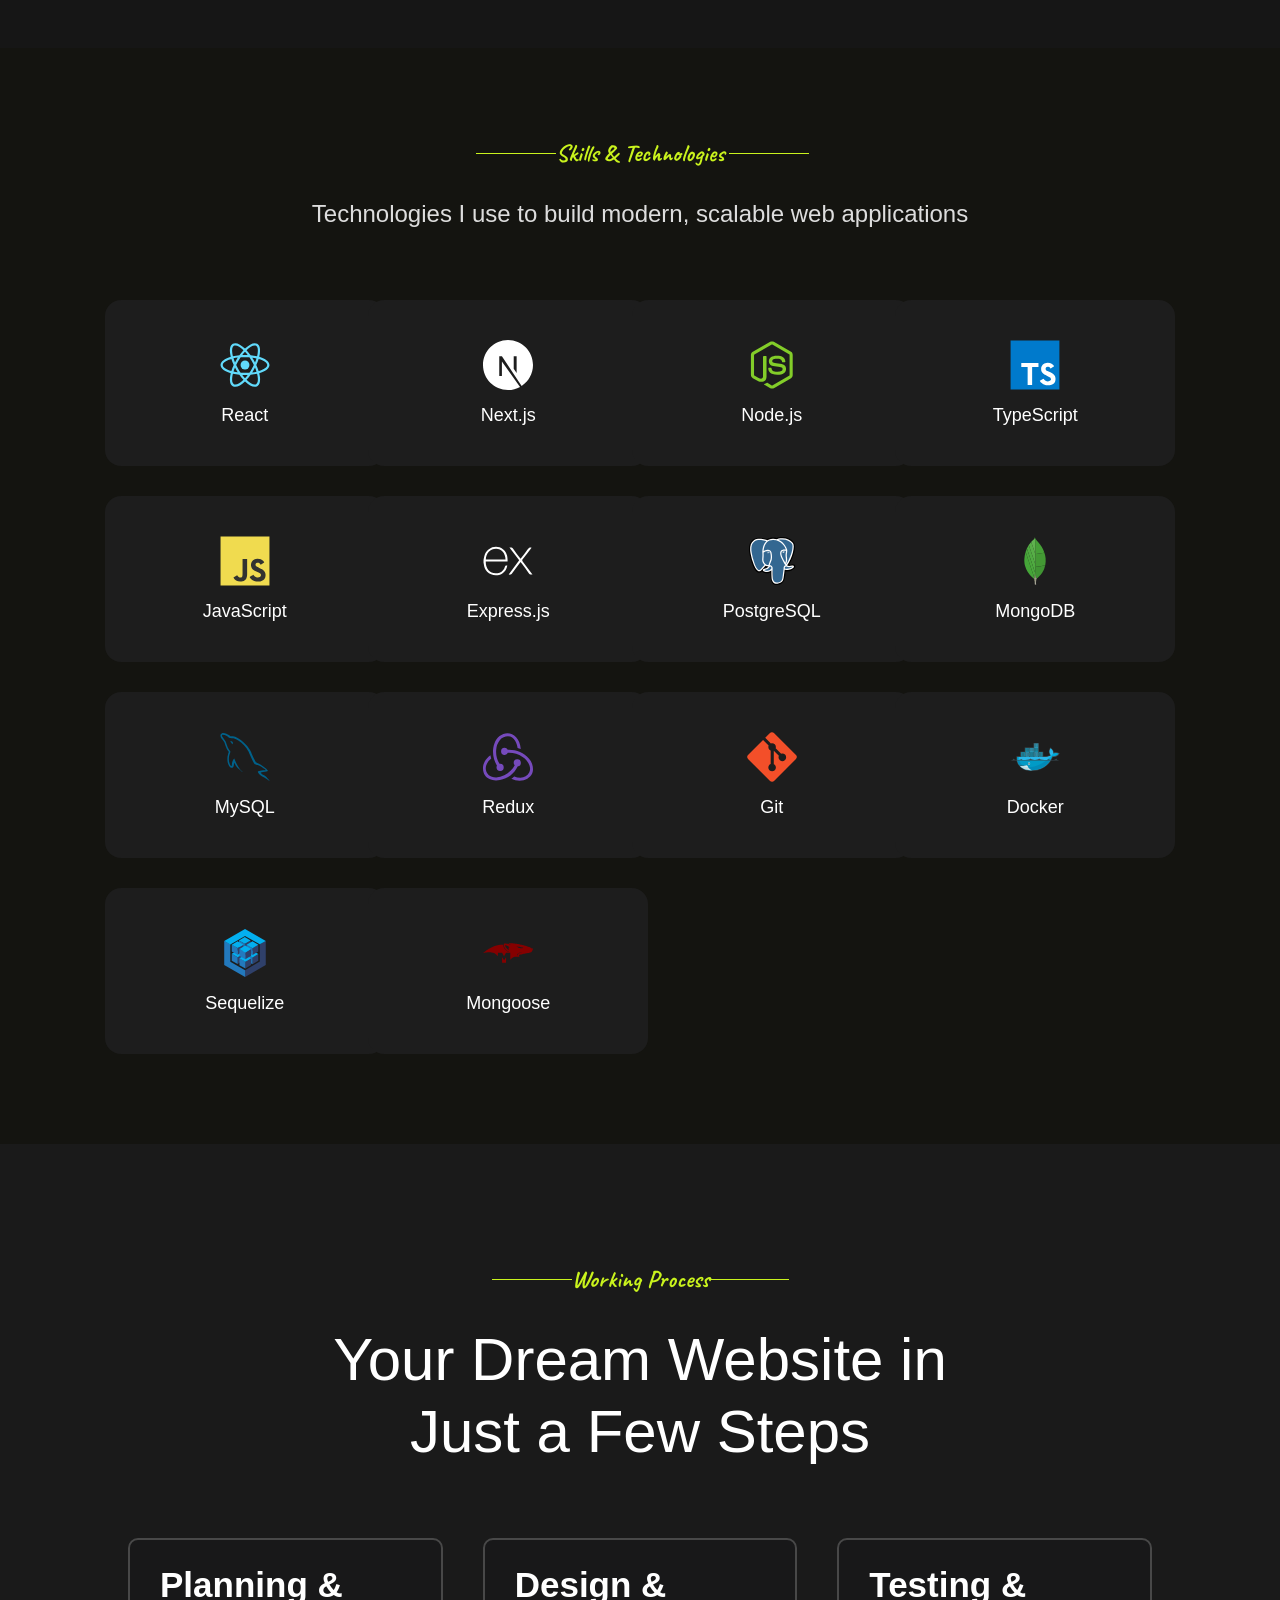
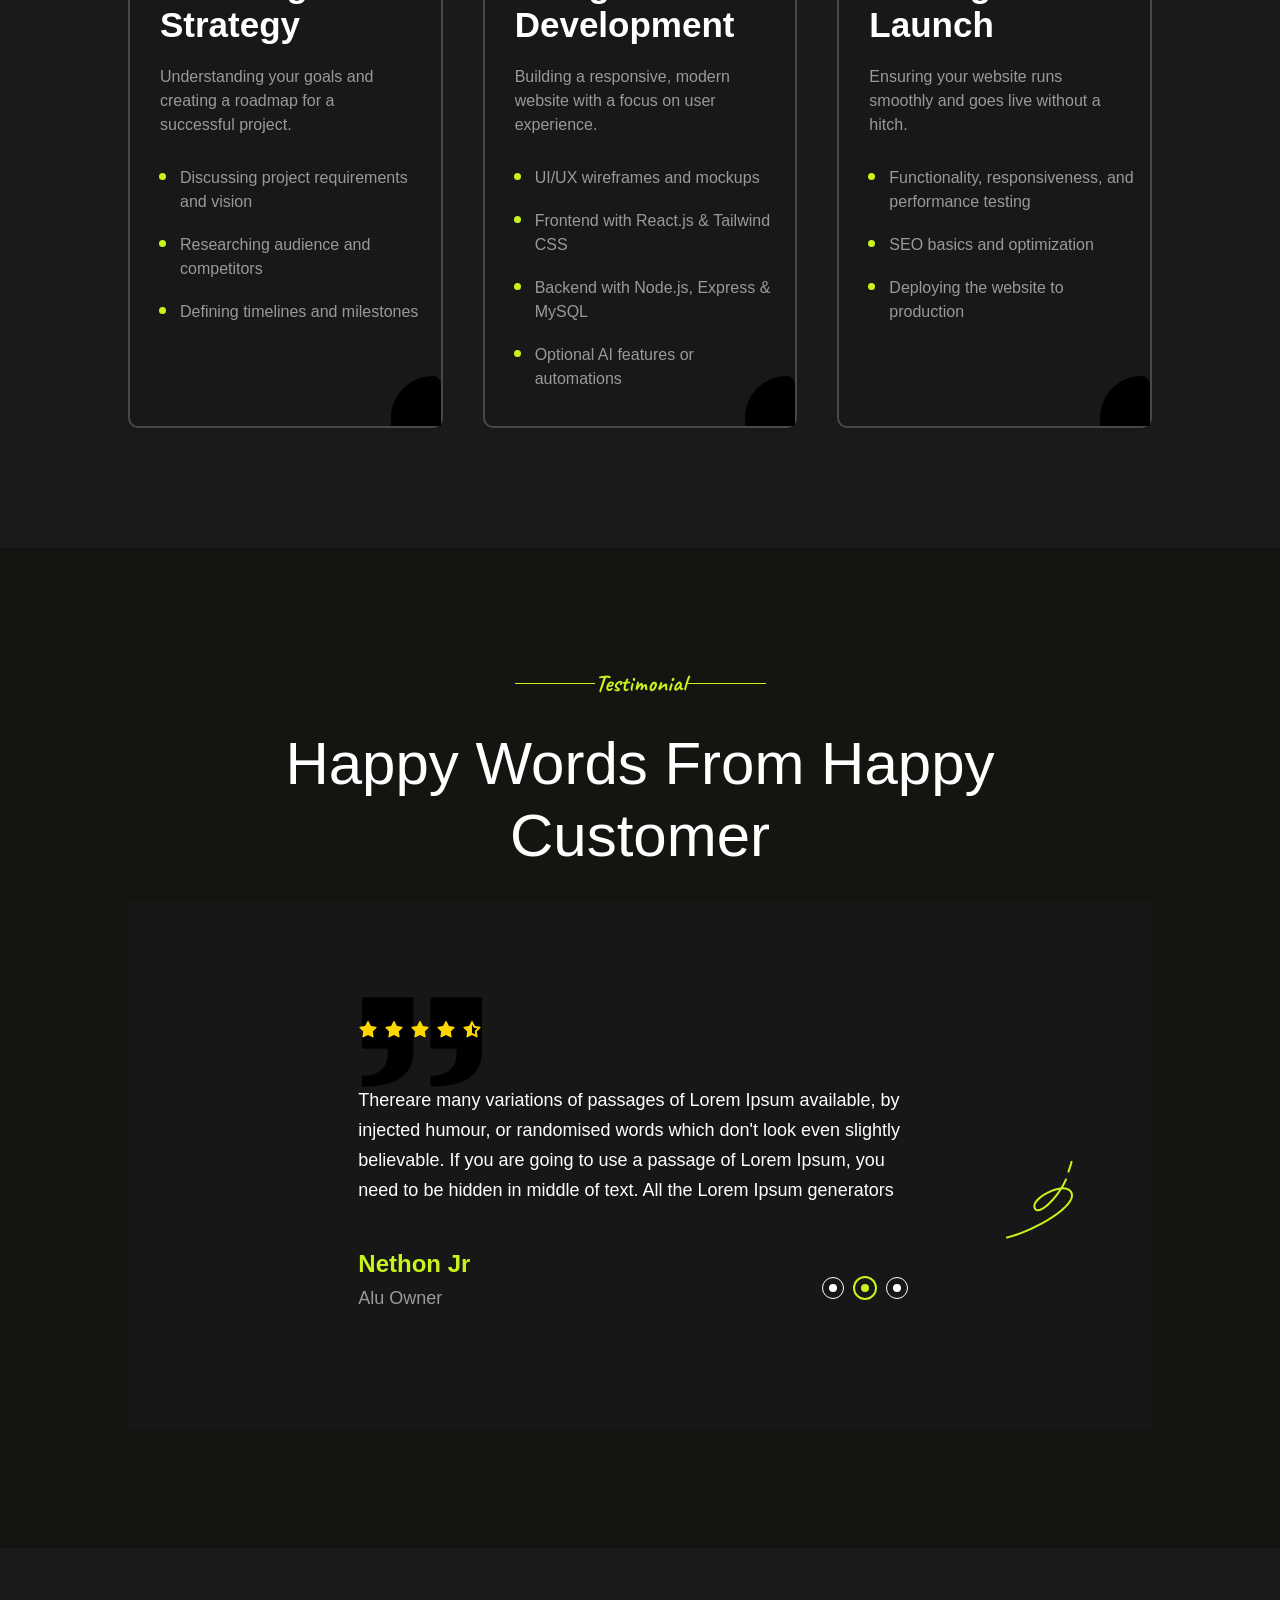
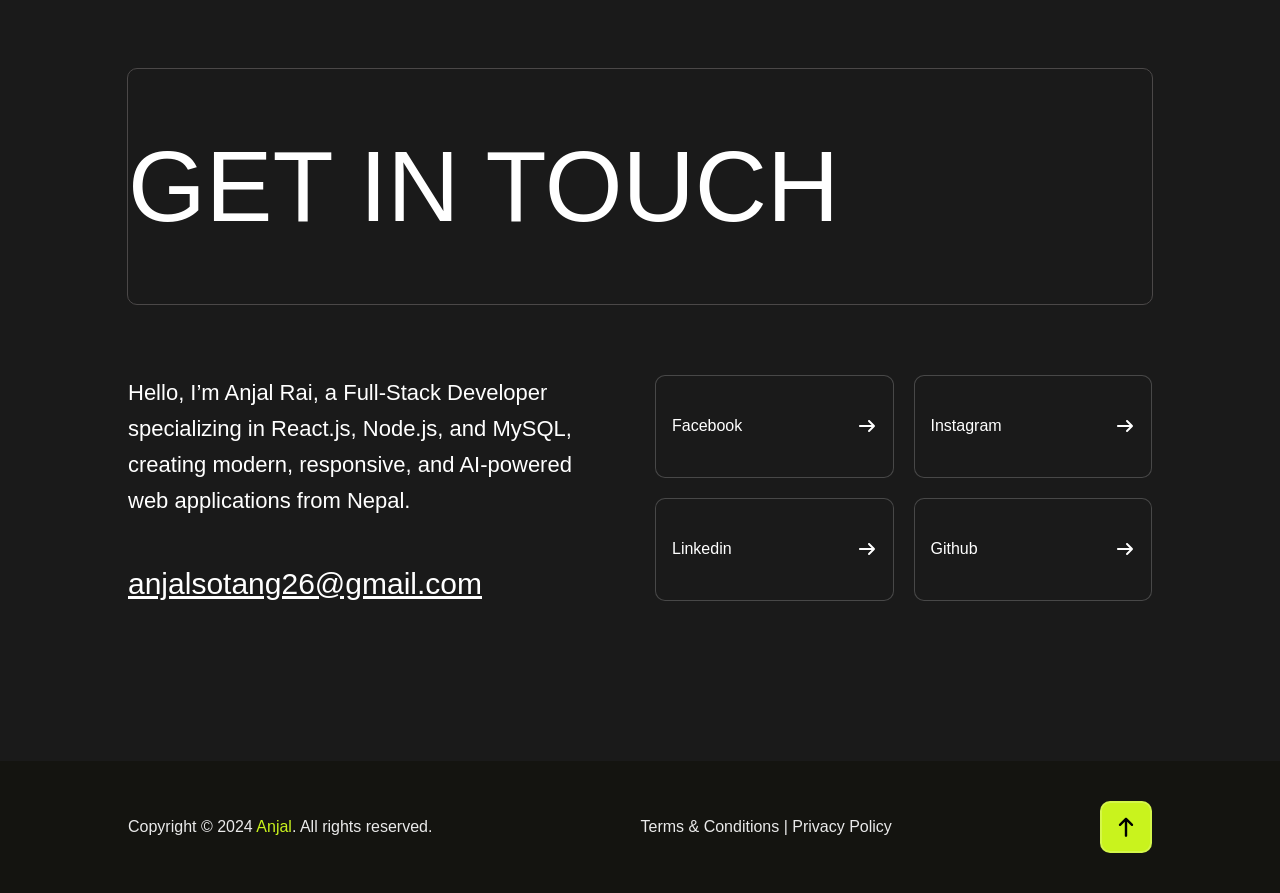
==== commit c9ebcaef: "Added some new projects" ====
--- a/index.html
+++ b/index.html
@@ -452,6 +452,61 @@
 
           <div class="left">
             <div class="pics">
+              <div class="imge">
+                <img src="assets/TaskManagment.png" alt="">
+              </div>
+              <div class="details">
+                <div>
+                  <h3 style="text-transform: uppercase;">FULL STACK PROJECT (On Going)</h3>
+                  <h2>Agile Task Manager for Fast, Smarter Team Collaboration</h2>
+                </div>
+                <a href="https://task-management-site-cmzpbz2oh-anjalsotang26-gmailcoms-projects.vercel.app/">Live Preview</a>
+              </div>
+            </div>
+           
+            <div class="pics">
+              <div class="imge">
+                <img src="assets/anm.png" alt="">
+              </div>
+              <div class="details">
+                <div>
+                  <h3 style="text-transform: uppercase;">Frontend Project</h3>
+                  <h2>Golf Website with Animations</h2>
+                </div>
+                <a href="https://first-animated-website.vercel.app/">Live Preview</a>
+              </div>
+            </div>
+
+              
+           
+          </div>
+
+          <div class="right">
+             <div class="pics">
+              <div class="imge">
+                <img src="assets/GandgetStore.png" alt="">
+              </div>
+              <div class="details">
+                <div>
+                  <h3 style="text-transform: uppercase;">NextJs Project</h3>
+                  <h2>Single Vendor Ecommerce Ongoing</h2>
+                </div>
+                <a href="https://gadget-store-green.vercel.app/">Live Preview</a>
+              </div>
+            </div>
+            <div class="pics">
+              <div class="imge">
+                <img src="assets/fitTraxk.png" alt="">
+              </div>
+              <div class="details">
+                <div>
+                  <h3 style="text-transform: uppercase;">Full Stack Project</h3>
+                  <h2>FitTrack - AI Powered Fitness Tracking System</h2>
+                </div>
+                <a href="https://fittrack-one.vercel.app/">Live Preview</a>
+              </div>
+            </div>
+             <div class="pics">
               <div class="imge ">
                 <img src="assets/IRS.png" alt="">
               </div>
@@ -463,46 +518,7 @@
                 <a href="https://intern-recruitment-system-lunar-it.vercel.app/">Live Preview</a>
               </div>
             </div>
-            <div class="pics">
-              <div class="imge">
-                <img src="assets/anm.png" alt="">
-              </div>
-              <div class="details">
-                <div>
-                  <h3 style="text-transform: uppercase;">Frontend Project</h3>
-                  <h2>Golf Website with Animations</h2>
-                </div>
-                <a href="https://first-animated-website.vercel.app/">Live Preview</a>
-              </div>
-            </div>
-          </div>
-
-          <div class="right">
-            <div class="pics">
-              <div class="imge">
-                <img src="assets/fitTraxk.png" alt="">
-              </div>
-              <div class="details">
-                <div>
-                  <h3 style="text-transform: uppercase;">Full Stack Project</h3>
-                  <h2>FitTrack - AI Powered Fitness Tracking System</h2>
-                </div>
-                <a href="https://fittrack-one.vercel.app/">Live Preview</a>
-              </div>
-            </div>
-            <!-- <div class="pics">
-              <div class="imge">
-                <img src="assets/anm.png" alt="">
-              </div>
-              <div class="details">
-                <div>
-                  <h3 style="text-transform: uppercase;">Frontend Project</h3>
-                  <h2>Interactive Golf Website with Animations</h2>
-                </div>
-                <a href="https://first-animated-website.vercel.app/">Live Preview</a>
-              </div>
-            </div> -->
-
+            
 
           </div>
 
@@ -1175,6 +1191,7 @@
     </div>
 
   </footer>
+  
   <script src="script.js"></script>
 </body>
 
--- a/style.css
+++ b/style.css
@@ -1035,6 +1035,10 @@
     color: var(--base);
   }
 
+   .details > div h2 {
+    font-size: 15px;
+  }
+
   .details a {
     margin-right: 10px;
     text-decoration: none;
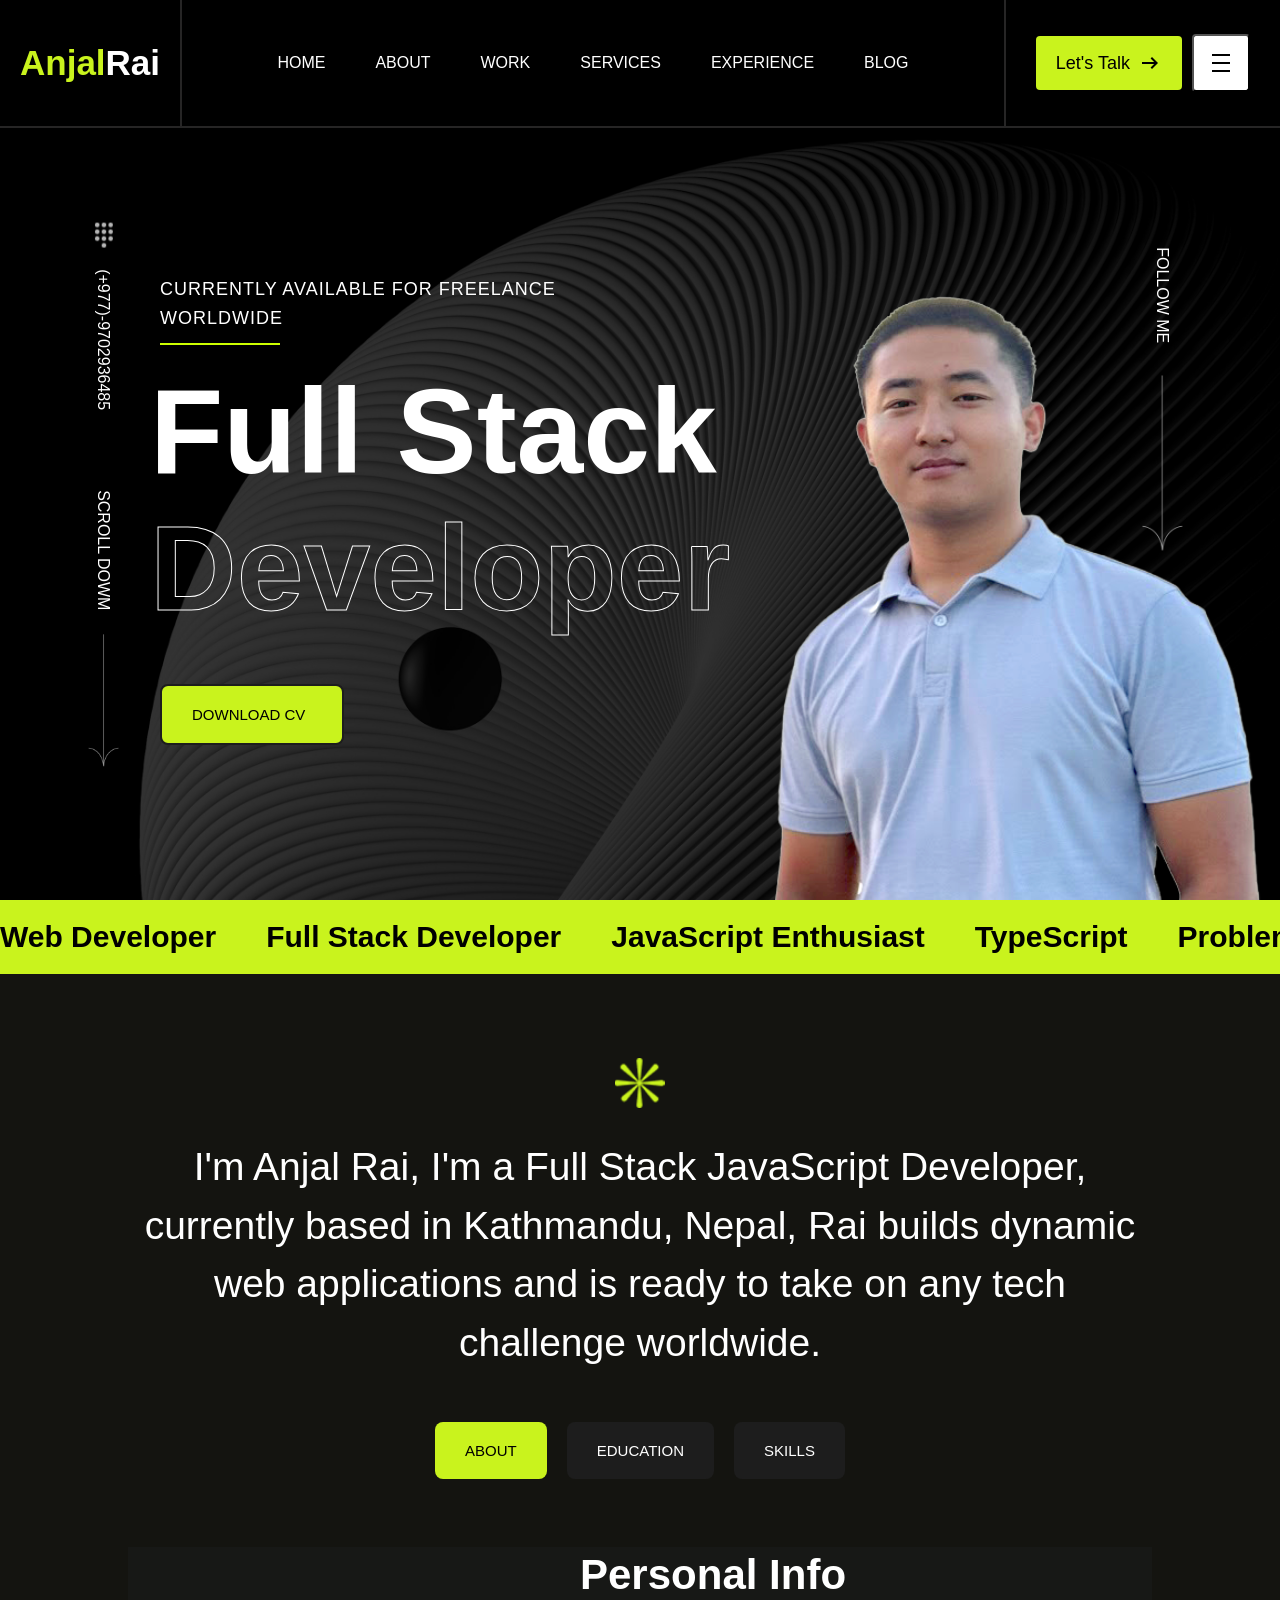
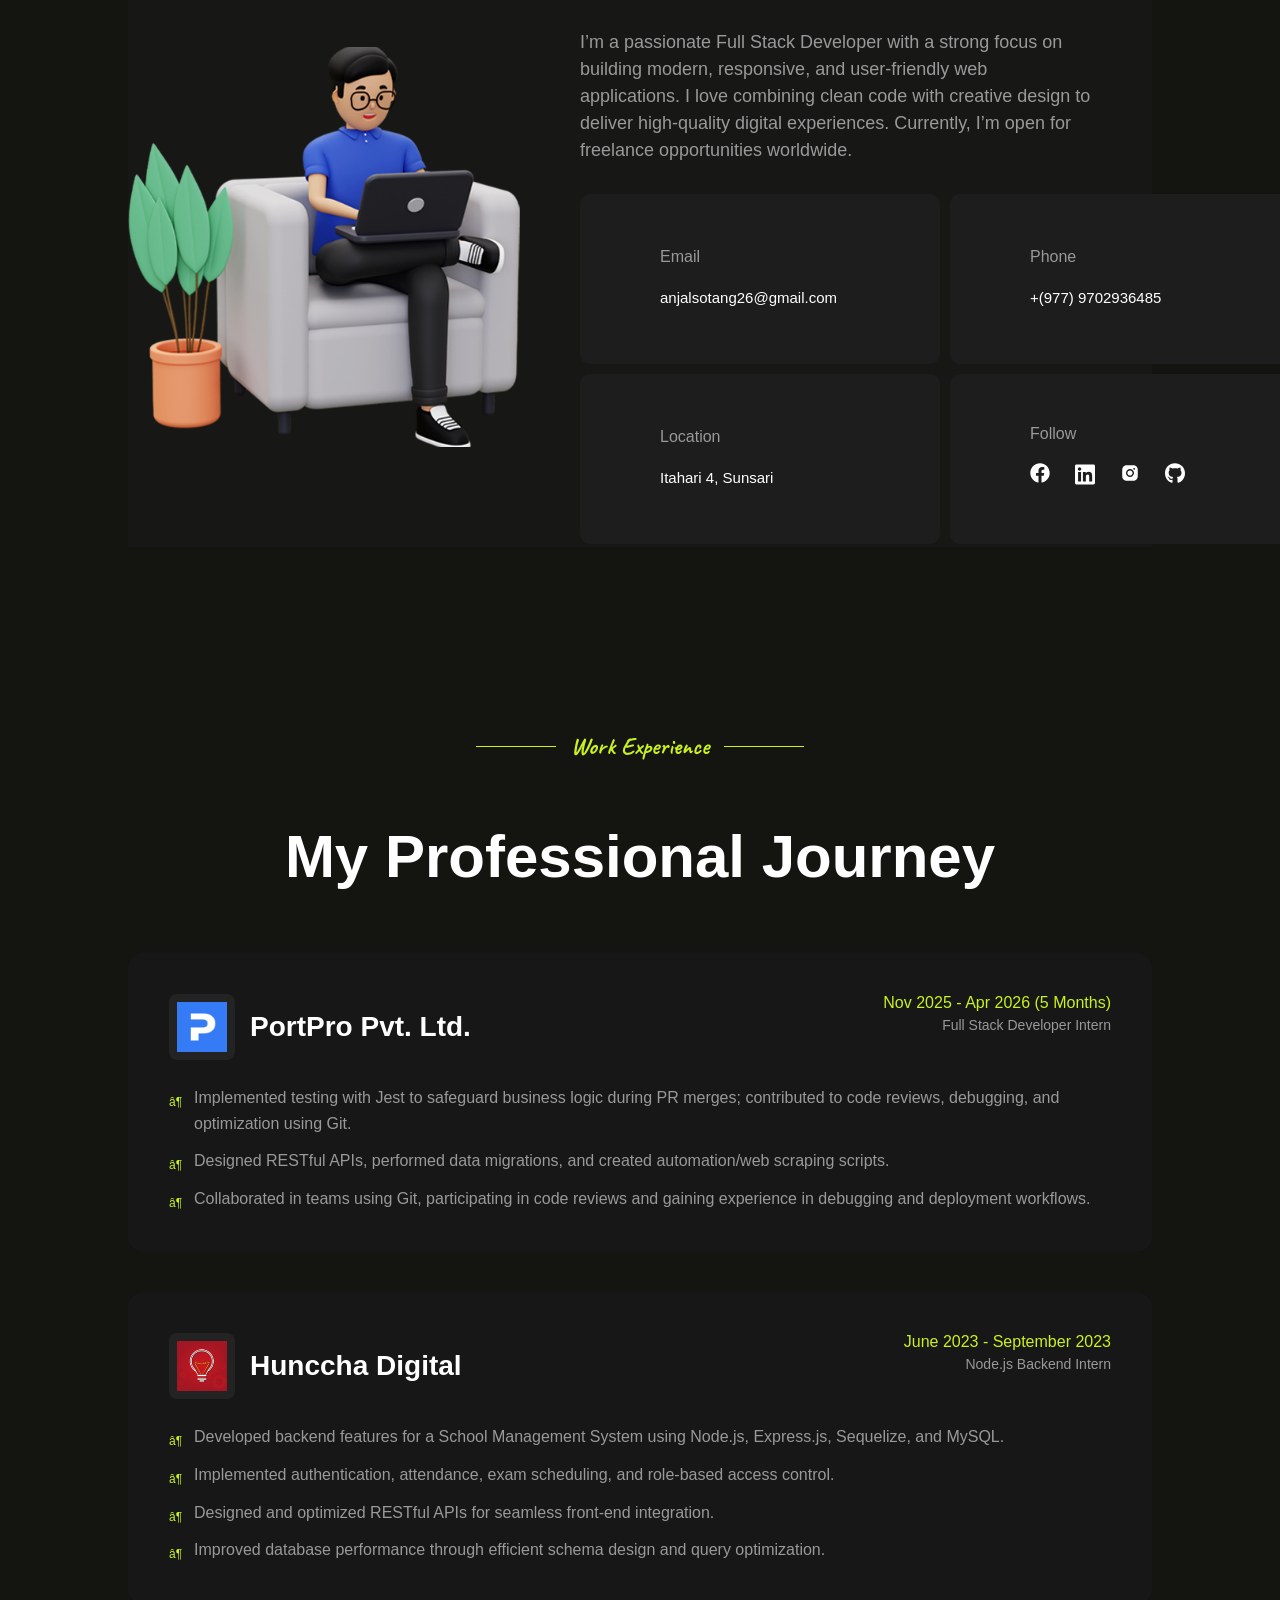
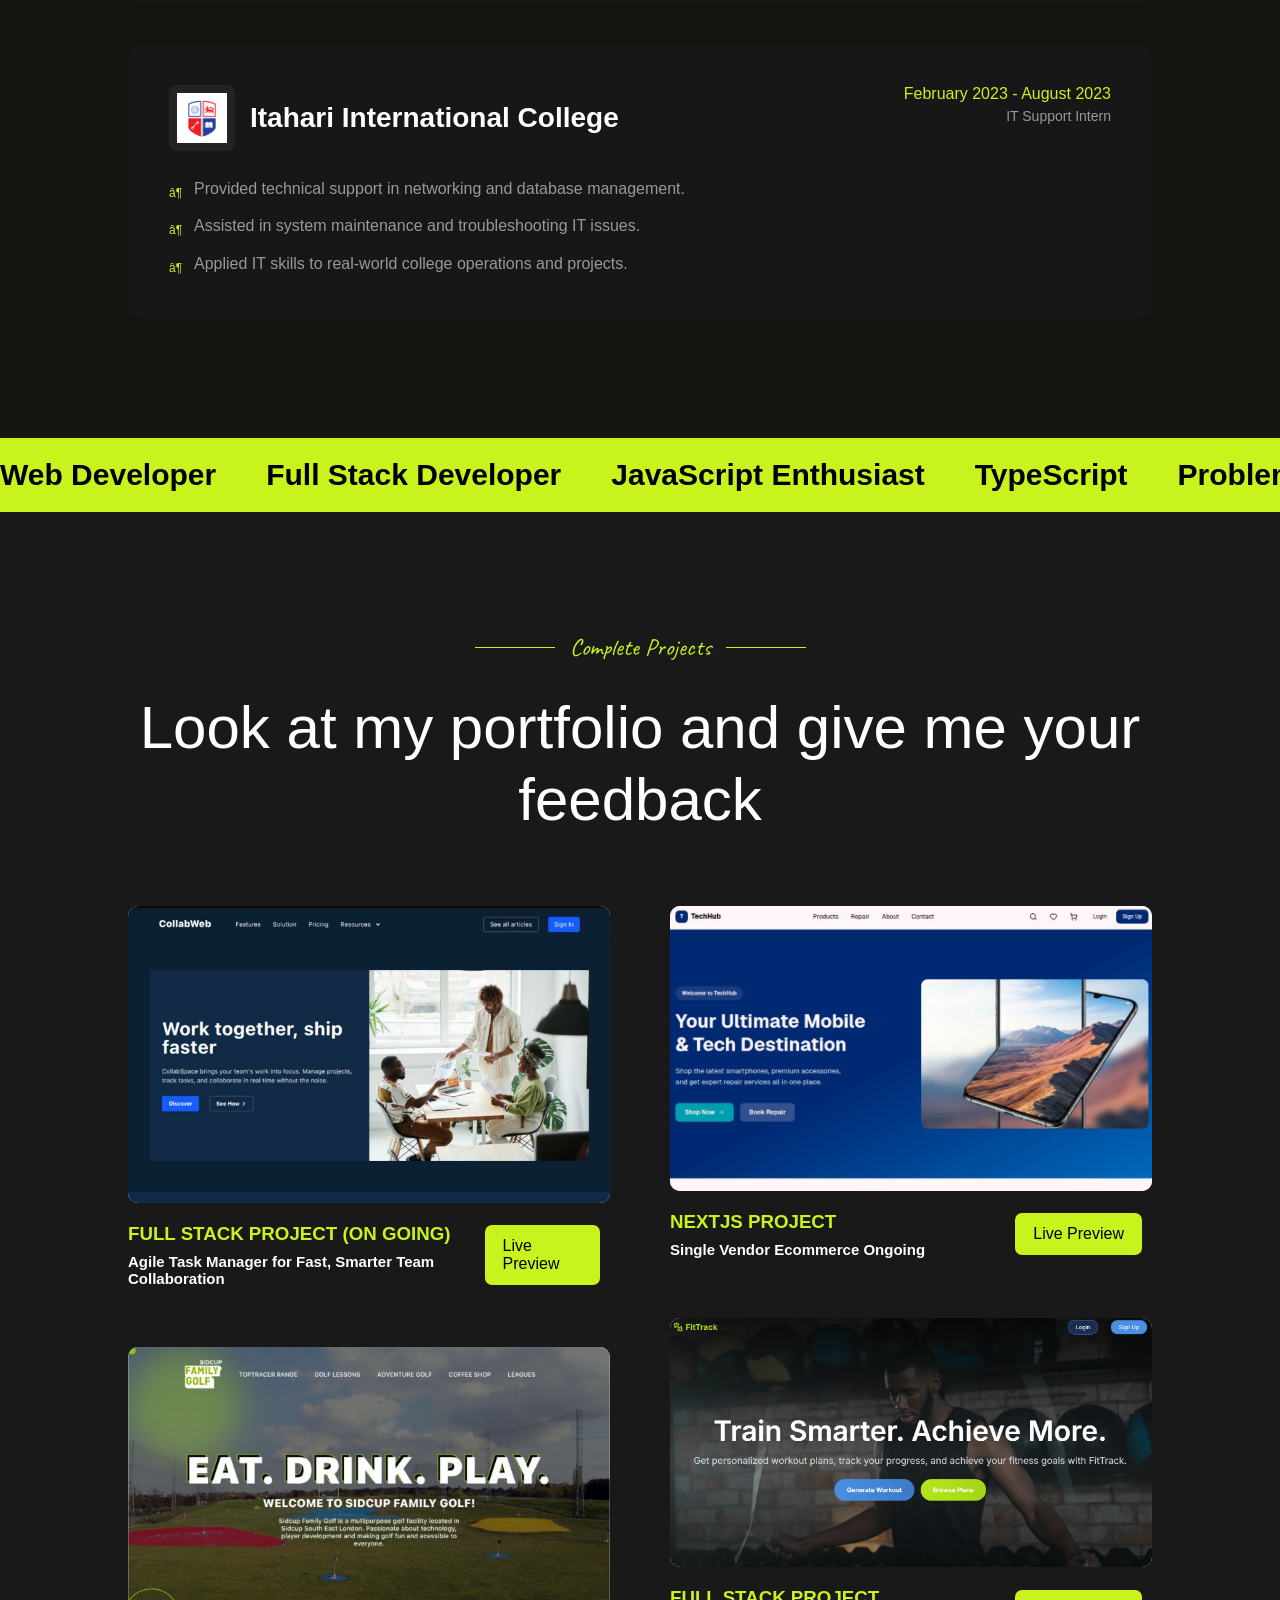
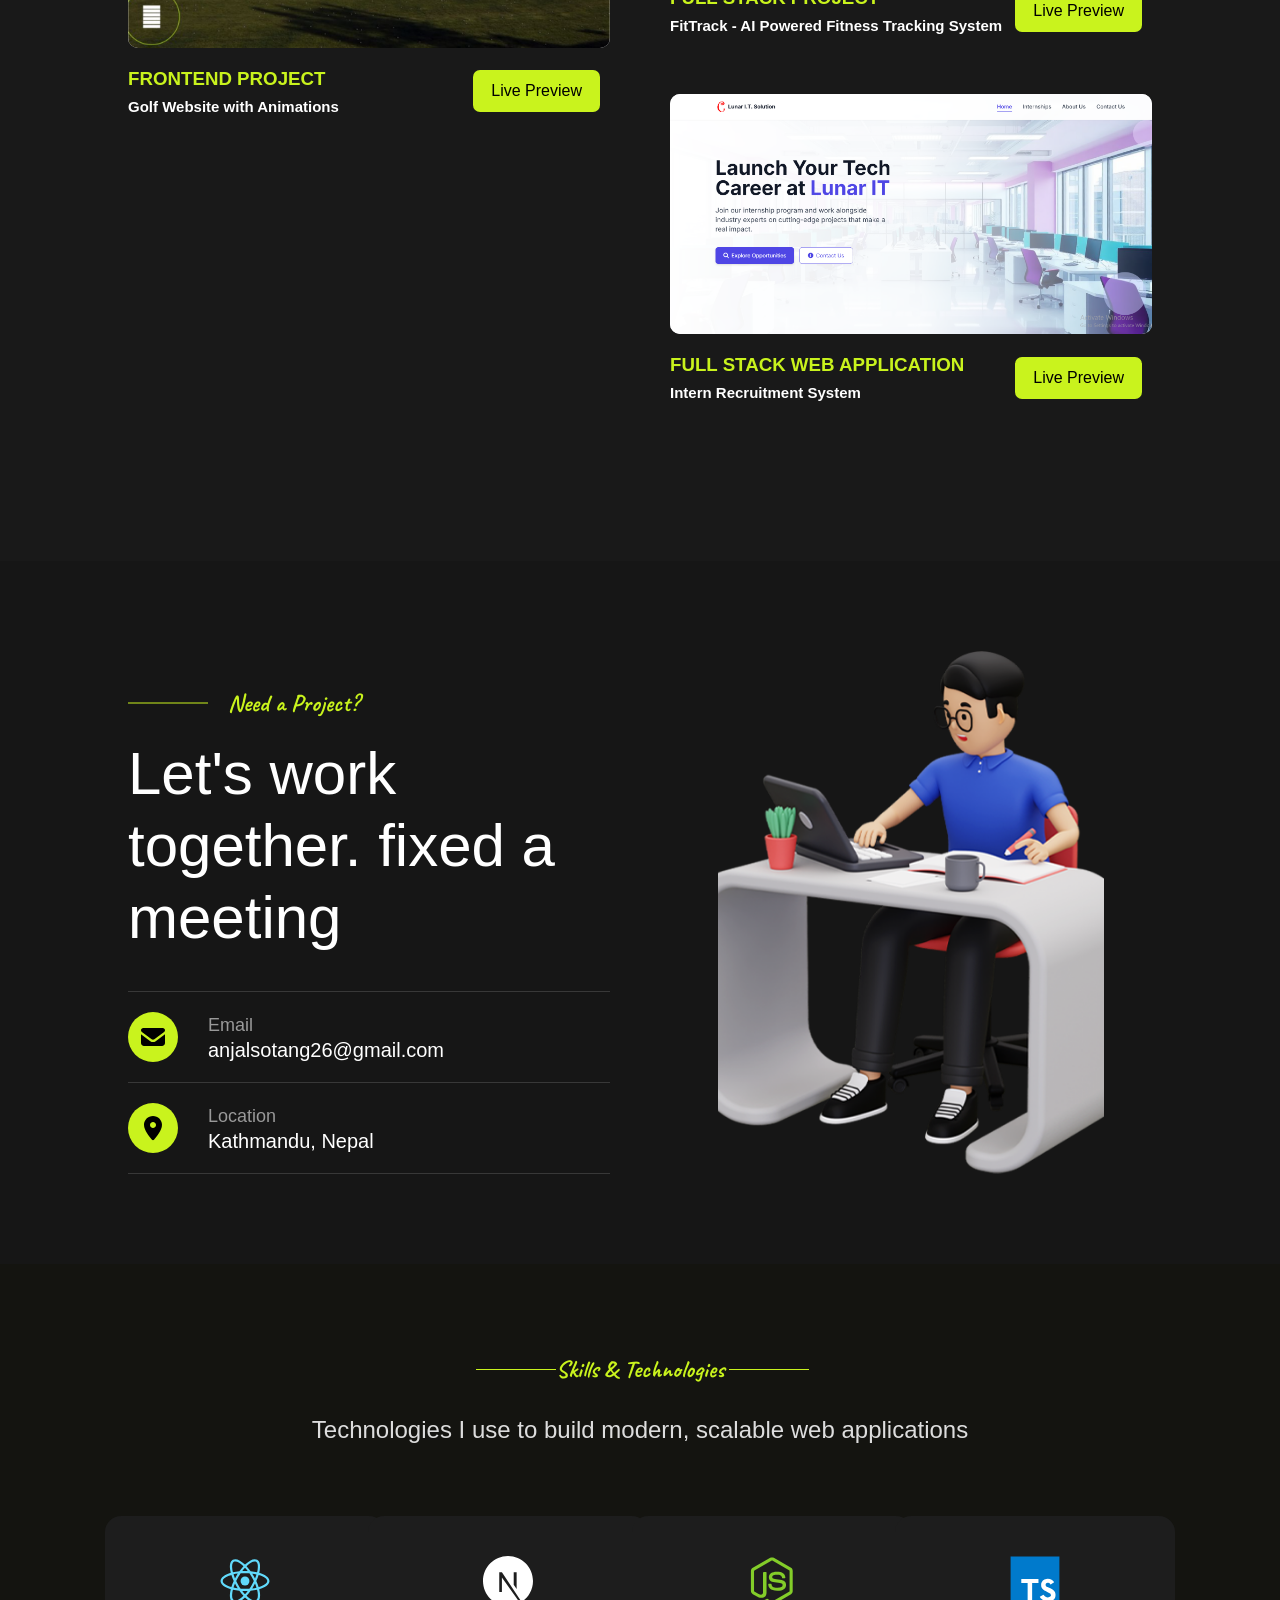
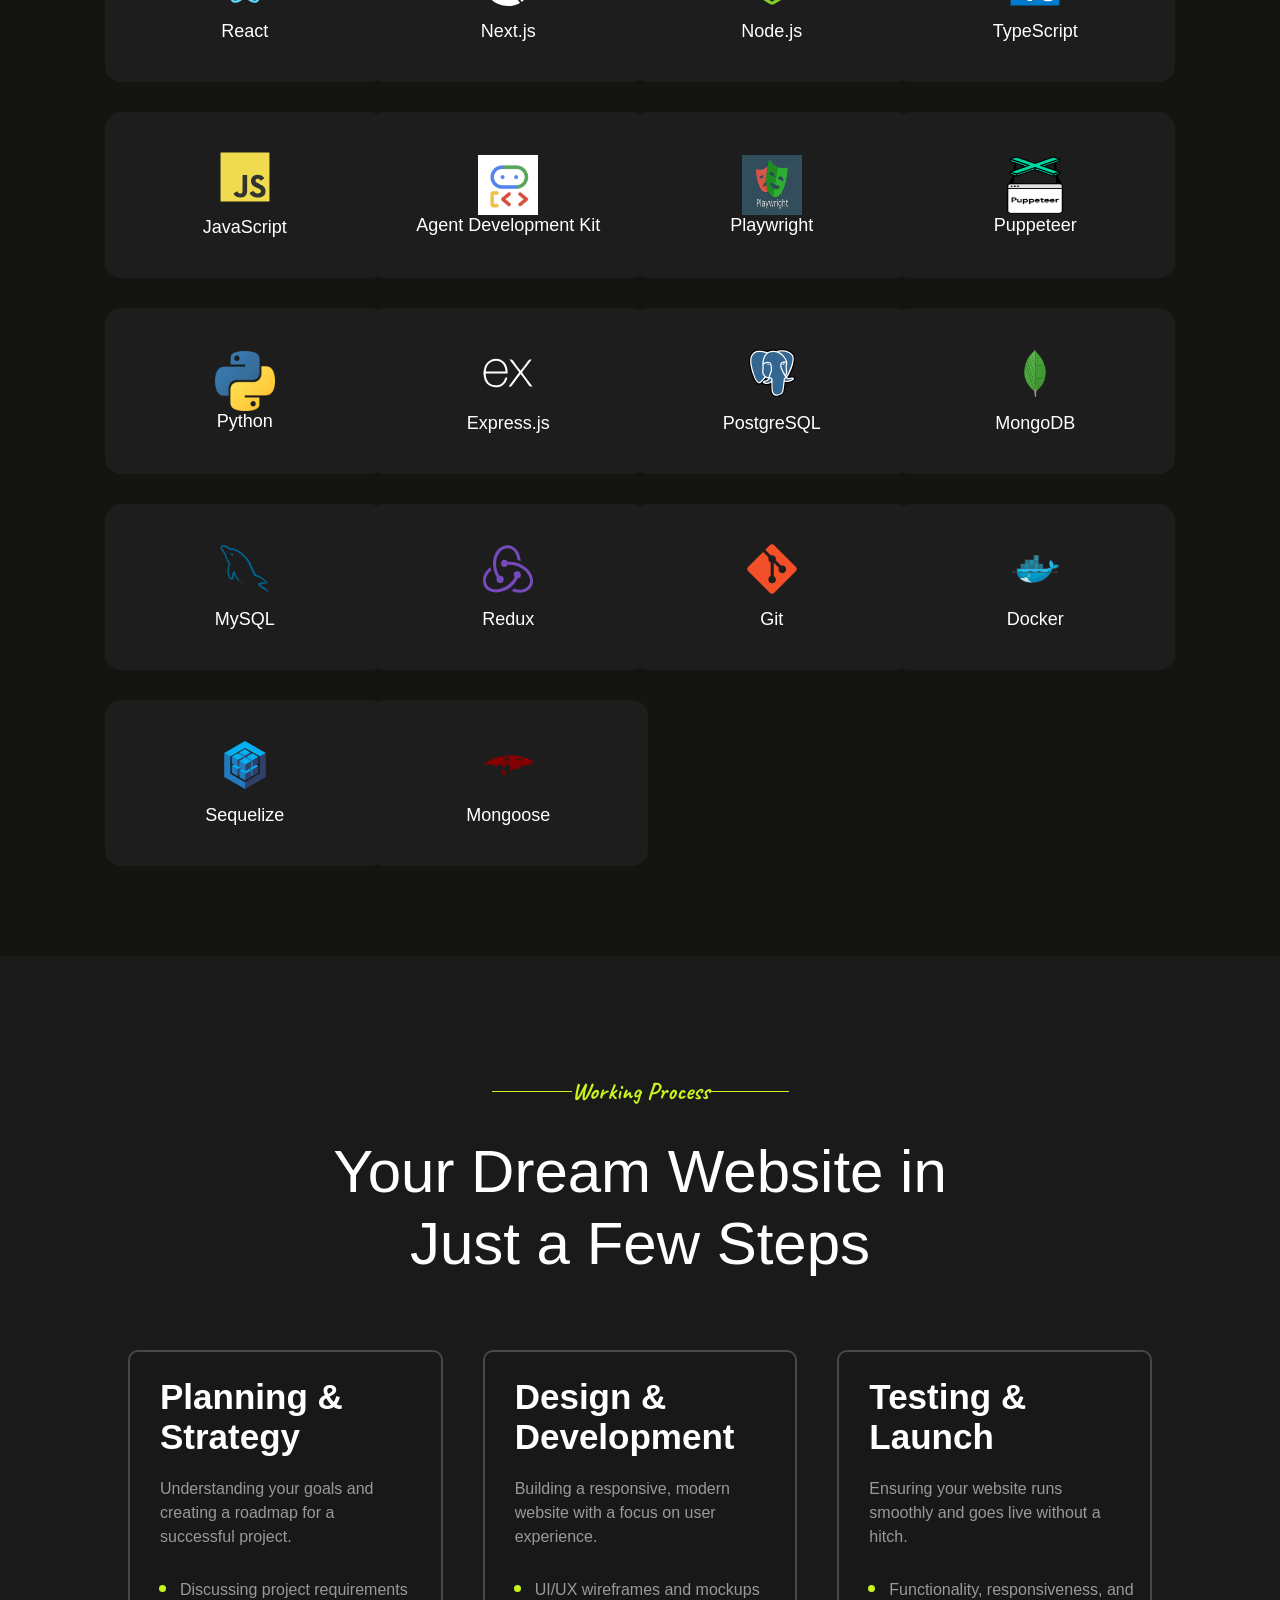
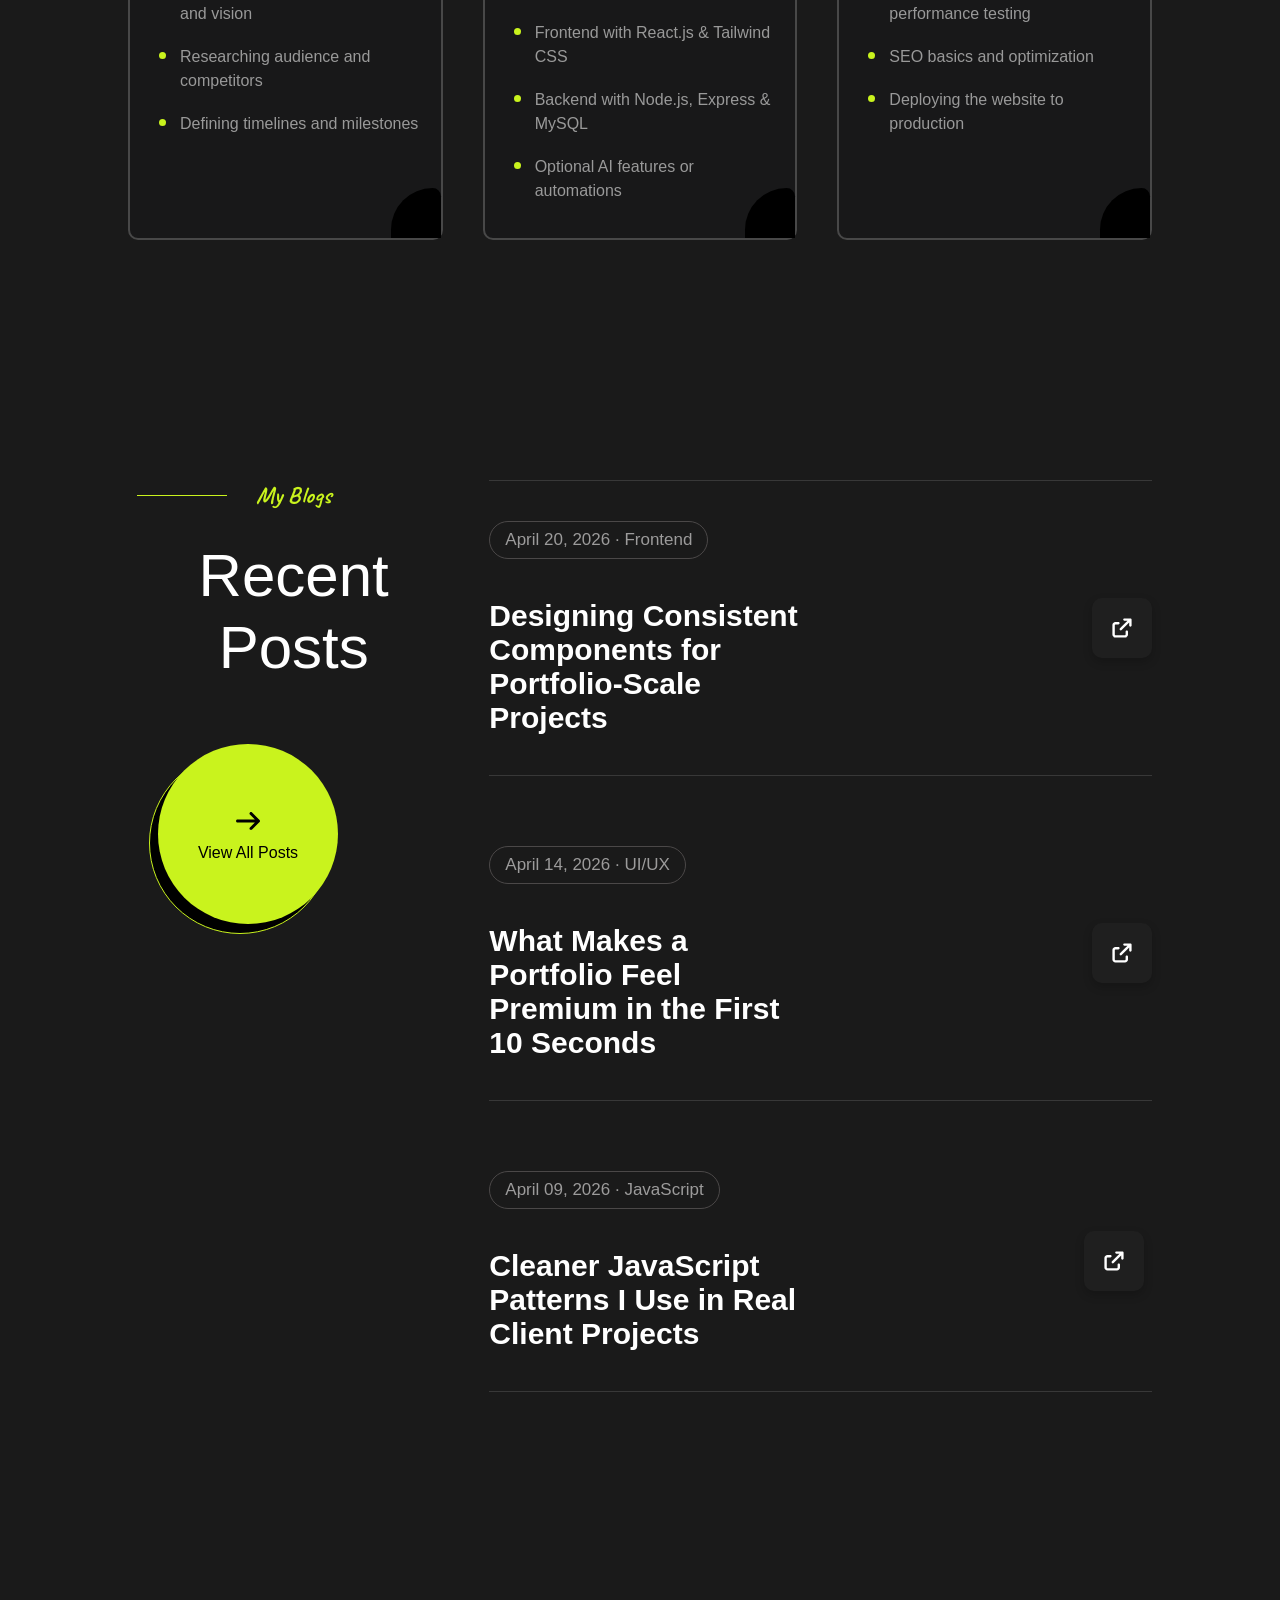
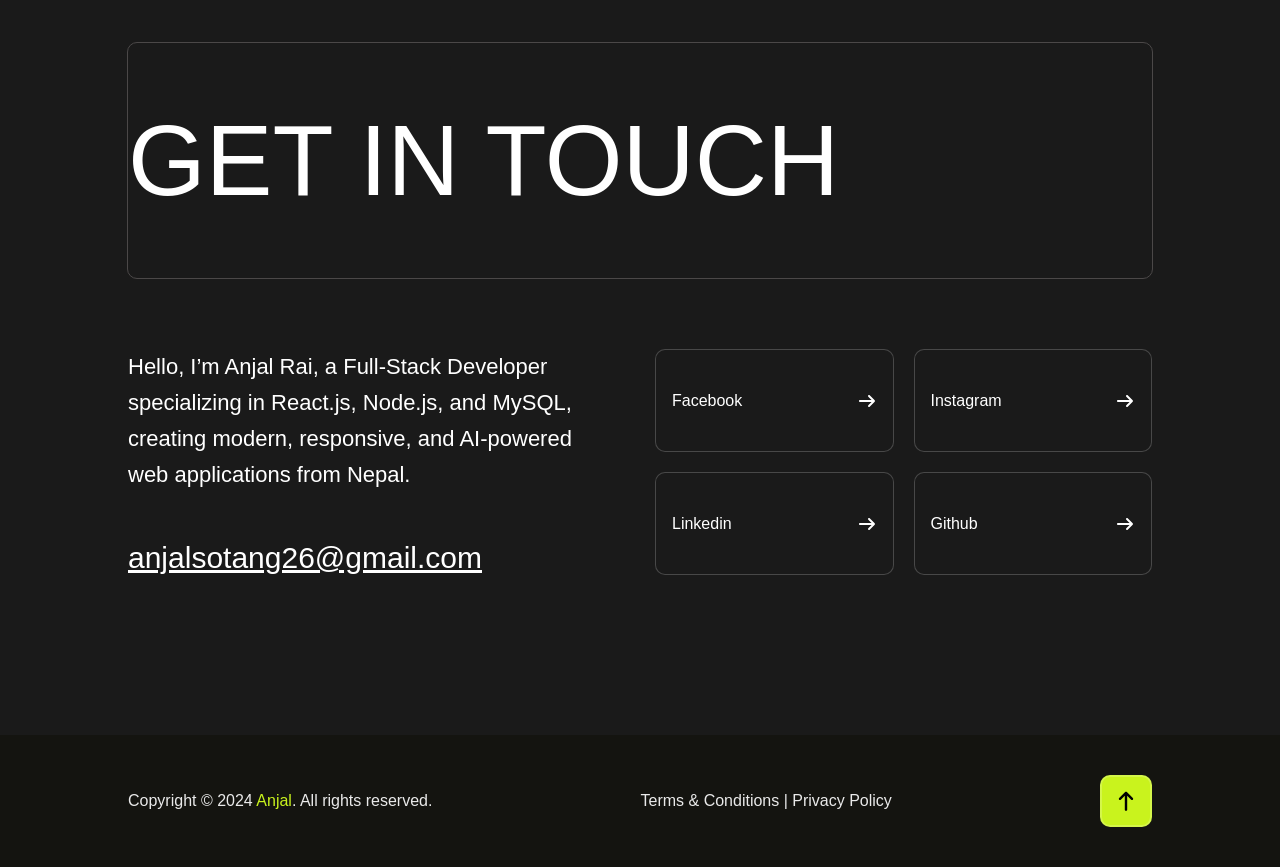
==== commit 74d28832: "update my portfolio" ====
--- a/index.html
+++ b/index.html
@@ -22,8 +22,8 @@
         <a href="#about-section">About</a>
         <a href="#work">Work</a>
         <a href="#service">Services</a>
-        <a href="#test">Testimonail</a>
-        <!-- <a href="">Blog</a> -->
+        <a href="#experience">Experience</a>
+        <a href="blog.html">Blog</a>
         <!-- <a href="">Contact</a> -->
       </div>
       <div class="links nav-box">
@@ -217,14 +217,14 @@
 
         <div class="buttons">
           <button class="active" data-target="personalInfo">ABOUT</button>
-          <button data-target="experienceInfo">EXPERIENCE</button>
+          <!-- <button data-target="experienceInfo">EXPERIENCE</button> -->
           <button data-target="educationInfo">EDUCATION</button>
           <button data-target="skillInfo">SKILLS</button>
         </div>
 
       </div>
       <div class="infos">
-        <div class="infoImg autoPop">
+        <div class="infoImg">
           <!-- <img src="assets/abt.png" alt="H"> -->
         </div>
 
@@ -289,7 +289,7 @@
           </div>
         </div>
 
-        <div class="infoContent" id="experienceInfo">
+        <!-- <div class="infoContent" id="experienceInfo">
           <h2>My Experience</h2>
           <p>
             Over the past few years, I’ve built a strong foundation in both IT support and backend development.
@@ -315,10 +315,16 @@
               </div>
             </div>
 
-
-
-          </div>
-        </div>
+             <div class="card" id="cardExt">
+              <span>In 2023</span>
+              <div class="position">
+                <h3>Node.js Intern</h3>
+                <p>Hunchha Digital</p>
+              </div>
+            </div>
+
+          </div>
+        </div> -->
 
         <div class="infoContent" id="educationInfo">
           <h2>My Education</h2>
@@ -393,6 +399,89 @@
 
     </section>
 
+    <section id="experience" class="work-experience">
+      <div>
+        <h5 class="heading autoShowUp">Work Experience</h5>
+        <h1 class="autoShow">
+          My Professional
+          Journey
+        </h1>
+        
+        
+        <div class="experience-timeline autoShow">
+                    <!-- PortPro Pvt. Ltd. Experience -->
+          <div class="experience-item autoShow">
+            <div class="exp-header">
+              <div class="exp-company">
+                <div class="company-info">
+                  <img src="assets/portpro.png" alt="PortPro Pvt. Ltd." class="company-logo">
+                  <h3>PortPro Pvt. Ltd.</h3>
+                </div>
+              </div>
+              <div class="exp-period">
+                <span class="period">Nov 2025 - Apr 2026 (5 Months)</span>
+                <span class="position">Full Stack Developer Intern</span>
+              </div>
+            </div>
+            <div class="exp-description">
+              <ul>
+                <li>Implemented testing with Jest to safeguard business logic during PR merges; contributed to code reviews, debugging, and optimization using Git.</li>
+                <li>Designed RESTful APIs, performed data migrations, and created automation/web scraping scripts.</li>
+                <li>Collaborated in teams using Git, participating in code reviews and gaining experience in debugging and deployment workflows.</li>
+              </ul>
+            </div>
+          </div>
+          
+          <!-- Hunccha Digital Experience -->
+          <div class="experience-item autoShow">
+            <div class="exp-header">
+              <div class="exp-company">
+                <div class="company-info">
+                  <img src="assets/hunchha.png" alt="Hunccha Digital" class="company-logo">
+                  <h3>Hunccha Digital</h3>
+                </div>
+              </div>
+              <div class="exp-period">
+                <span class="period">June 2023 - September 2023</span>
+                <span class="position">Node.js Backend Intern</span>
+              </div>
+            </div>
+            <div class="exp-description">
+              <ul>
+                <li>Developed backend features for a School Management System using Node.js, Express.js, Sequelize, and MySQL.</li>
+                <li>Implemented authentication, attendance, exam scheduling, and role-based access control.</li>
+                <li>Designed and optimized RESTful APIs for seamless front-end integration.</li>
+                <li>Improved database performance through efficient schema design and query optimization.</li>
+              </ul>
+            </div>
+          </div>
+
+          <!-- Itahari International College Experience -->
+          <div class="experience-item autoShow">
+            <div class="exp-header">
+              <div class="exp-company">
+                <div class="company-info">
+                  <img src="assets/IIC.png" alt="Itahari International College" class="company-logo">
+                  <h3>Itahari International College</h3>
+                </div>
+              </div>
+              <div class="exp-period">
+                <span class="period">February 2023 - August 2023</span>
+                <span class="position">IT Support Intern</span>
+              </div>
+            </div>
+            <div class="exp-description">
+              <ul>
+                <li>Provided technical support in networking and database management.</li>
+                <li>Assisted in system maintenance and troubleshooting IT issues.</li>
+                <li>Applied IT skills to real-world college operations and projects.</li>
+              </ul>
+            </div>
+          </div>
+        </div>
+      </div>
+    </section>
+
     <section class="scroller">
       <div class="scroller-in">
 
@@ -523,7 +612,7 @@
           </div>
 
         </div>
-        <div class="viewMore">
+        <!-- <div class="viewMore">
           <a href="#" class="circle-btn">
             <svg xmlns="http://www.w3.org/2000/svg" viewBox="0 0 640 640" width="30" height="30" fill="currentColor">
               <path
@@ -535,7 +624,7 @@
           <a href="#" class="back">
           </a>
 
-        </div>
+        </div> -->
 
       </div>
 
@@ -574,7 +663,7 @@
           </div>
         </div>
         <div class="sticker">
-          <img class="autoPop" src="assets/connect.png" alt="">
+          <img src="assets/connect.png" alt="">
         </div>
       </div>
     </section>
@@ -624,6 +713,22 @@
                 d="M116.347 96.736c-.917-5.711-4.641-10.508-15.672-14.981-3.832-1.761-8.104-3.022-9.377-5.926-.452-1.69-.512-2.642-.226-3.665.821-3.32 4.784-4.355 7.925-3.403 2.023.678 3.938 2.237 5.093 4.724 5.402-3.498 5.391-3.475 9.163-5.879-1.381-2.141-2.118-3.129-3.022-4.045-3.249-3.629-7.676-5.498-14.756-5.355l-3.688.477c-3.534.893-6.902 2.748-8.877 5.235-5.926 6.724-4.236 18.492 2.975 23.335 7.104 5.332 17.54 6.545 18.873 11.531 1.297 6.104-4.486 8.08-10.234 7.378-4.236-.881-6.592-3.034-9.139-6.949-4.688 2.713-4.688 2.713-9.508 5.485 1.143 2.499 2.344 3.63 4.26 5.795 9.068 9.198 31.76 8.746 35.83-5.176.165-.478 1.261-3.666.38-8.581zM69.462 58.943H57.753l-.048 30.272c0 6.438.333 12.34-.714 14.149-1.713 3.558-6.152 3.117-8.175 2.427-2.059-1.012-3.106-2.451-4.319-4.485-.333-.584-.583-1.036-.667-1.071l-9.52 5.83c1.583 3.249 3.915 6.069 6.902 7.901 4.462 2.678 10.459 3.499 16.731 2.059 4.082-1.189 7.604-3.652 9.448-7.401 2.666-4.915 2.094-10.864 2.07-17.444.06-10.735.001-21.468.001-32.237z" />
             </svg>
             <p>JavaScript</p>
+          </div>
+          <div class="skillCard autoPop">
+            <img src="assets/adk.png" alt="Android Development Kit" style="width: 60px; height: 60px;">
+            <p>Agent Development Kit</p>
+          </div>
+          <div class="skillCard autoPop">
+            <img src="assets/plawright.png" alt="Playwright" style="width: 60px; height: 60px;">
+            <p>Playwright</p>
+          </div>
+          <div class="skillCard autoPop">
+            <img src="assets/puppetter.png" alt="Puppeteer" style="width: 60px; height: 60px;">
+            <p>Puppeteer</p>
+          </div>
+          <div class="skillCard autoPop">
+            <img src="assets/python.png" alt="Python" style="width: 60px; height: 60px;">
+            <p>Python</p>
           </div>
           <div class="skillCard autoPop">
             <svg class="exp" xmlns="http://www.w3.org/2000/svg" viewBox="0 0 128 128">
@@ -838,174 +943,6 @@
     </section>
 
 
-    <section id="test" class="testmonials">
-      <div>
-        <h5 class="heading">Testimonial</h5>
-        <h1>
-          Happy Words From Happy
-          Customer
-        </h1>
-        <div class="testimonial">
-          <div class="tests tstImg">
-            <img src="https://matias-react-js.netlify.app/assets/man1-96b747a3.png" alt="">
-            <img src="https://matias-react-js.netlify.app/assets/man3-3627602a.png" alt="">
-          </div>
-
-          <div class="tests tests2">
-            <div class="testCon testActive">
-              <div class="ratings">
-                <svg xmlns="http://www.w3.org/2000/svg"
-                  viewBox="0 0 640 640"><!--!Font Awesome Free v7.1.0 by @fontawesome - https://fontawesome.com License - https://fontawesome.com/license/free Copyright 2025 Fonticons, Inc.-->
-                  <path
-                    d="M341.5 45.1C337.4 37.1 329.1 32 320.1 32C311.1 32 302.8 37.1 298.7 45.1L225.1 189.3L65.2 214.7C56.3 216.1 48.9 222.4 46.1 231C43.3 239.6 45.6 249 51.9 255.4L166.3 369.9L141.1 529.8C139.7 538.7 143.4 547.7 150.7 553C158 558.3 167.6 559.1 175.7 555L320.1 481.6L464.4 555C472.4 559.1 482.1 558.3 489.4 553C496.7 547.7 500.4 538.8 499 529.8L473.7 369.9L588.1 255.4C594.5 249 596.7 239.6 593.9 231C591.1 222.4 583.8 216.1 574.8 214.7L415 189.3L341.5 45.1z" />
-                </svg>
-                <svg xmlns="http://www.w3./2000/svg"
-                  viewBox="0 0 640 640"><!--!Font Awesome Free v7.1.0 by @fontawesome - https://fontawesome.com License - https://fontawesome.com/license/free Copyright 2025 Fonticons, Inc.-->
-                  <path
-                    d="M341.5 45.1C337.4 37.1 329.1 32 320.1 32C311.1 32 302.8 37.1 298.7 45.1L225.1 189.3L65.2 214.7C56.3 216.1 48.9 222.4 46.1 231C43.3 239.6 45.6 249 51.9 255.4L166.3 369.9L141.1 529.8C139.7 538.7 143.4 547.7 150.7 553C158 558.3 167.6 559.1 175.7 555L320.1 481.6L464.4 555C472.4 559.1 482.1 558.3 489.4 553C496.7 547.7 500.4 538.8 499 529.8L473.7 369.9L588.1 255.4C594.5 249 596.7 239.6 593.9 231C591.1 222.4 583.8 216.1 574.8 214.7L415 189.3L341.5 45.1z" />
-                </svg>
-                <svg xmlns="http://www.w3./2000/svg"
-                  viewBox="0 0 640 640"><!--!Font Awesome Free v7.1.0 by @fontawesome - https://fontawesome.com License - https://fontawesome.com/license/free Copyright 2025 Fonticons, Inc.-->
-                  <path
-                    d="M341.5 45.1C337.4 37.1 329.1 32 320.1 32C311.1 32 302.8 37.1 298.7 45.1L225.1 189.3L65.2 214.7C56.3 216.1 48.9 222.4 46.1 231C43.3 239.6 45.6 249 51.9 255.4L166.3 369.9L141.1 529.8C139.7 538.7 143.4 547.7 150.7 553C158 558.3 167.6 559.1 175.7 555L320.1 481.6L464.4 555C472.4 559.1 482.1 558.3 489.4 553C496.7 547.7 500.4 538.8 499 529.8L473.7 369.9L588.1 255.4C594.5 249 596.7 239.6 593.9 231C591.1 222.4 583.8 216.1 574.8 214.7L415 189.3L341.5 45.1z" />
-                </svg>
-                <svg xmlns="http://www.w3./2000/svg"
-                  viewBox="0 0 640 640"><!--!Font Awesome Free v7.1.0 by @fontawesome - https://fontawesome.com License - https://fontawesome.com/license/free Copyright 2025 Fonticons, Inc.-->
-                  <path
-                    d="M341.5 45.1C337.4 37.1 329.1 32 320.1 32C311.1 32 302.8 37.1 298.7 45.1L225.1 189.3L65.2 214.7C56.3 216.1 48.9 222.4 46.1 231C43.3 239.6 45.6 249 51.9 255.4L166.3 369.9L141.1 529.8C139.7 538.7 143.4 547.7 150.7 553C158 558.3 167.6 559.1 175.7 555L320.1 481.6L464.4 555C472.4 559.1 482.1 558.3 489.4 553C496.7 547.7 500.4 538.8 499 529.8L473.7 369.9L588.1 255.4C594.5 249 596.7 239.6 593.9 231C591.1 222.4 583.8 216.1 574.8 214.7L415 189.3L341.5 45.1z" />
-                </svg>
-
-                <svg xmlns="http://www.w3.org/2000/svg"
-                  viewBox="0 0 640 640"><!--!Font Awesome Free v7.1.0 by @fontawesome - https://fontawesome.com License - https://fontawesome.com/license/free Copyright 2025 Fonticons, Inc.-->
-                  <path
-                    d="M320.1 417.6C330.1 417.6 340 419.9 349.1 424.6L423.5 462.5L410.5 380C407.3 359.8 414 339.3 428.4 324.8L487.4 265.7L404.9 252.6C384.7 249.4 367.2 236.7 357.9 218.5L319.9 144.1L319.9 417.7zM489.4 553C482.1 558.3 472.4 559.1 464.4 555L320.1 481.6L175.8 555C167.8 559.1 158.1 558.3 150.8 553C143.5 547.7 139.8 538.8 141.2 529.8L166.4 369.9L52 255.4C45.6 249 43.4 239.6 46.2 231C49 222.4 56.3 216.1 65.3 214.7L225.2 189.3L298.8 45.1C302.9 37.1 311.2 32 320.2 32C329.2 32 337.5 37.1 341.6 45.1L415 189.3L574.9 214.7C583.8 216.1 591.2 222.4 594 231C596.8 239.6 594.5 249 588.2 255.4L473.7 369.9L499 529.8C500.4 538.7 496.7 547.7 489.4 553z" />
-                </svg>
-              </div>
-
-              <p>
-                Thereare many variations of passages of Lorem Ipsum available, by injected humour, or randomised words
-                which don't look even slightly believable. If you are going to use a passage of Lorem Ipsum, you need to
-                be hidden in middle of text. All the Lorem Ipsum generators
-
-
-              </p>
-              <div class="customers">
-                <h3>
-                  Nethon Jr</h3>
-                <h5> Business Owner</h5>
-              </div>
-            </div>
-
-            <div class="testCon">
-              <div class="ratings">
-                <svg xmlns="http://www.w3.org/2000/svg"
-                  viewBox="0 0 640 640"><!--!Font Awesome Free v7.1.0 by @fontawesome - https://fontawesome.com License - https://fontawesome.com/license/free Copyright 2025 Fonticons, Inc.-->
-                  <path
-                    d="M341.5 45.1C337.4 37.1 329.1 32 320.1 32C311.1 32 302.8 37.1 298.7 45.1L225.1 189.3L65.2 214.7C56.3 216.1 48.9 222.4 46.1 231C43.3 239.6 45.6 249 51.9 255.4L166.3 369.9L141.1 529.8C139.7 538.7 143.4 547.7 150.7 553C158 558.3 167.6 559.1 175.7 555L320.1 481.6L464.4 555C472.4 559.1 482.1 558.3 489.4 553C496.7 547.7 500.4 538.8 499 529.8L473.7 369.9L588.1 255.4C594.5 249 596.7 239.6 593.9 231C591.1 222.4 583.8 216.1 574.8 214.7L415 189.3L341.5 45.1z" />
-                </svg>
-                <svg xmlns="http://www.w3./2000/svg"
-                  viewBox="0 0 640 640"><!--!Font Awesome Free v7.1.0 by @fontawesome - https://fontawesome.com License - https://fontawesome.com/license/free Copyright 2025 Fonticons, Inc.-->
-                  <path
-                    d="M341.5 45.1C337.4 37.1 329.1 32 320.1 32C311.1 32 302.8 37.1 298.7 45.1L225.1 189.3L65.2 214.7C56.3 216.1 48.9 222.4 46.1 231C43.3 239.6 45.6 249 51.9 255.4L166.3 369.9L141.1 529.8C139.7 538.7 143.4 547.7 150.7 553C158 558.3 167.6 559.1 175.7 555L320.1 481.6L464.4 555C472.4 559.1 482.1 558.3 489.4 553C496.7 547.7 500.4 538.8 499 529.8L473.7 369.9L588.1 255.4C594.5 249 596.7 239.6 593.9 231C591.1 222.4 583.8 216.1 574.8 214.7L415 189.3L341.5 45.1z" />
-                </svg>
-                <svg xmlns="http://www.w3./2000/svg"
-                  viewBox="0 0 640 640"><!--!Font Awesome Free v7.1.0 by @fontawesome - https://fontawesome.com License - https://fontawesome.com/license/free Copyright 2025 Fonticons, Inc.-->
-                  <path
-                    d="M341.5 45.1C337.4 37.1 329.1 32 320.1 32C311.1 32 302.8 37.1 298.7 45.1L225.1 189.3L65.2 214.7C56.3 216.1 48.9 222.4 46.1 231C43.3 239.6 45.6 249 51.9 255.4L166.3 369.9L141.1 529.8C139.7 538.7 143.4 547.7 150.7 553C158 558.3 167.6 559.1 175.7 555L320.1 481.6L464.4 555C472.4 559.1 482.1 558.3 489.4 553C496.7 547.7 500.4 538.8 499 529.8L473.7 369.9L588.1 255.4C594.5 249 596.7 239.6 593.9 231C591.1 222.4 583.8 216.1 574.8 214.7L415 189.3L341.5 45.1z" />
-                </svg>
-                <svg xmlns="http://www.w3./2000/svg"
-                  viewBox="0 0 640 640"><!--!Font Awesome Free v7.1.0 by @fontawesome - https://fontawesome.com License - https://fontawesome.com/license/free Copyright 2025 Fonticons, Inc.-->
-                  <path
-                    d="M341.5 45.1C337.4 37.1 329.1 32 320.1 32C311.1 32 302.8 37.1 298.7 45.1L225.1 189.3L65.2 214.7C56.3 216.1 48.9 222.4 46.1 231C43.3 239.6 45.6 249 51.9 255.4L166.3 369.9L141.1 529.8C139.7 538.7 143.4 547.7 150.7 553C158 558.3 167.6 559.1 175.7 555L320.1 481.6L464.4 555C472.4 559.1 482.1 558.3 489.4 553C496.7 547.7 500.4 538.8 499 529.8L473.7 369.9L588.1 255.4C594.5 249 596.7 239.6 593.9 231C591.1 222.4 583.8 216.1 574.8 214.7L415 189.3L341.5 45.1z" />
-                </svg>
-
-                <svg xmlns="http://www.w3.org/2000/svg"
-                  viewBox="0 0 640 640"><!--!Font Awesome Free v7.1.0 by @fontawesome - https://fontawesome.com License - https://fontawesome.com/license/free Copyright 2025 Fonticons, Inc.-->
-                  <path
-                    d="M320.1 417.6C330.1 417.6 340 419.9 349.1 424.6L423.5 462.5L410.5 380C407.3 359.8 414 339.3 428.4 324.8L487.4 265.7L404.9 252.6C384.7 249.4 367.2 236.7 357.9 218.5L319.9 144.1L319.9 417.7zM489.4 553C482.1 558.3 472.4 559.1 464.4 555L320.1 481.6L175.8 555C167.8 559.1 158.1 558.3 150.8 553C143.5 547.7 139.8 538.8 141.2 529.8L166.4 369.9L52 255.4C45.6 249 43.4 239.6 46.2 231C49 222.4 56.3 216.1 65.3 214.7L225.2 189.3L298.8 45.1C302.9 37.1 311.2 32 320.2 32C329.2 32 337.5 37.1 341.6 45.1L415 189.3L574.9 214.7C583.8 216.1 591.2 222.4 594 231C596.8 239.6 594.5 249 588.2 255.4L473.7 369.9L499 529.8C500.4 538.7 496.7 547.7 489.4 553z" />
-                </svg>
-              </div>
-
-              <p>
-                Thereare many variations of passages of Lorem Ipsum available, by injected humour, or randomised words
-                which don't look even slightly believable. If you are going to use a passage of Lorem Ipsum, you need to
-                be hidden in middle of text. All the Lorem Ipsum generators
-
-
-              </p>
-              <div class="customers">
-                <h3>
-                  Nethon Jr</h3>
-                <h5> Alu Owner</h5>
-              </div>
-            </div>
-
-
-            <div class="testCon">
-              <div class="ratings">
-                <svg xmlns="http://www.w3.org/2000/svg"
-                  viewBox="0 0 640 640"><!--!Font Awesome Free v7.1.0 by @fontawesome - https://fontawesome.com License - https://fontawesome.com/license/free Copyright 2025 Fonticons, Inc.-->
-                  <path
-                    d="M341.5 45.1C337.4 37.1 329.1 32 320.1 32C311.1 32 302.8 37.1 298.7 45.1L225.1 189.3L65.2 214.7C56.3 216.1 48.9 222.4 46.1 231C43.3 239.6 45.6 249 51.9 255.4L166.3 369.9L141.1 529.8C139.7 538.7 143.4 547.7 150.7 553C158 558.3 167.6 559.1 175.7 555L320.1 481.6L464.4 555C472.4 559.1 482.1 558.3 489.4 553C496.7 547.7 500.4 538.8 499 529.8L473.7 369.9L588.1 255.4C594.5 249 596.7 239.6 593.9 231C591.1 222.4 583.8 216.1 574.8 214.7L415 189.3L341.5 45.1z" />
-                </svg>
-                <svg xmlns="http://www.w3./2000/svg"
-                  viewBox="0 0 640 640"><!--!Font Awesome Free v7.1.0 by @fontawesome - https://fontawesome.com License - https://fontawesome.com/license/free Copyright 2025 Fonticons, Inc.-->
-                  <path
-                    d="M341.5 45.1C337.4 37.1 329.1 32 320.1 32C311.1 32 302.8 37.1 298.7 45.1L225.1 189.3L65.2 214.7C56.3 216.1 48.9 222.4 46.1 231C43.3 239.6 45.6 249 51.9 255.4L166.3 369.9L141.1 529.8C139.7 538.7 143.4 547.7 150.7 553C158 558.3 167.6 559.1 175.7 555L320.1 481.6L464.4 555C472.4 559.1 482.1 558.3 489.4 553C496.7 547.7 500.4 538.8 499 529.8L473.7 369.9L588.1 255.4C594.5 249 596.7 239.6 593.9 231C591.1 222.4 583.8 216.1 574.8 214.7L415 189.3L341.5 45.1z" />
-                </svg>
-                <svg xmlns="http://www.w3./2000/svg"
-                  viewBox="0 0 640 640"><!--!Font Awesome Free v7.1.0 by @fontawesome - https://fontawesome.com License - https://fontawesome.com/license/free Copyright 2025 Fonticons, Inc.-->
-                  <path
-                    d="M341.5 45.1C337.4 37.1 329.1 32 320.1 32C311.1 32 302.8 37.1 298.7 45.1L225.1 189.3L65.2 214.7C56.3 216.1 48.9 222.4 46.1 231C43.3 239.6 45.6 249 51.9 255.4L166.3 369.9L141.1 529.8C139.7 538.7 143.4 547.7 150.7 553C158 558.3 167.6 559.1 175.7 555L320.1 481.6L464.4 555C472.4 559.1 482.1 558.3 489.4 553C496.7 547.7 500.4 538.8 499 529.8L473.7 369.9L588.1 255.4C594.5 249 596.7 239.6 593.9 231C591.1 222.4 583.8 216.1 574.8 214.7L415 189.3L341.5 45.1z" />
-                </svg>
-                <svg xmlns="http://www.w3./2000/svg"
-                  viewBox="0 0 640 640"><!--!Font Awesome Free v7.1.0 by @fontawesome - https://fontawesome.com License - https://fontawesome.com/license/free Copyright 2025 Fonticons, Inc.-->
-                  <path
-                    d="M341.5 45.1C337.4 37.1 329.1 32 320.1 32C311.1 32 302.8 37.1 298.7 45.1L225.1 189.3L65.2 214.7C56.3 216.1 48.9 222.4 46.1 231C43.3 239.6 45.6 249 51.9 255.4L166.3 369.9L141.1 529.8C139.7 538.7 143.4 547.7 150.7 553C158 558.3 167.6 559.1 175.7 555L320.1 481.6L464.4 555C472.4 559.1 482.1 558.3 489.4 553C496.7 547.7 500.4 538.8 499 529.8L473.7 369.9L588.1 255.4C594.5 249 596.7 239.6 593.9 231C591.1 222.4 583.8 216.1 574.8 214.7L415 189.3L341.5 45.1z" />
-                </svg>
-
-                <svg xmlns="http://www.w3.org/2000/svg"
-                  viewBox="0 0 640 640"><!--!Font Awesome Free v7.1.0 by @fontawesome - https://fontawesome.com License - https://fontawesome.com/license/free Copyright 2025 Fonticons, Inc.-->
-                  <path
-                    d="M320.1 417.6C330.1 417.6 340 419.9 349.1 424.6L423.5 462.5L410.5 380C407.3 359.8 414 339.3 428.4 324.8L487.4 265.7L404.9 252.6C384.7 249.4 367.2 236.7 357.9 218.5L319.9 144.1L319.9 417.7zM489.4 553C482.1 558.3 472.4 559.1 464.4 555L320.1 481.6L175.8 555C167.8 559.1 158.1 558.3 150.8 553C143.5 547.7 139.8 538.8 141.2 529.8L166.4 369.9L52 255.4C45.6 249 43.4 239.6 46.2 231C49 222.4 56.3 216.1 65.3 214.7L225.2 189.3L298.8 45.1C302.9 37.1 311.2 32 320.2 32C329.2 32 337.5 37.1 341.6 45.1L415 189.3L574.9 214.7C583.8 216.1 591.2 222.4 594 231C596.8 239.6 594.5 249 588.2 255.4L473.7 369.9L499 529.8C500.4 538.7 496.7 547.7 489.4 553z" />
-                </svg>
-              </div>
-
-              <p>
-                Thereare many variations of passages of Lorem Ipsum available, by injected humour, or randomised words
-                which don't look even slightly believable. If you are going to use a passage of Lorem Ipsum, you need to
-                be hidden in middle of text. All the Lorem Ipsum generators
-
-
-              </p>
-              <div class="customers">
-                <h3>
-                  Rai Jr</h3>
-                <h5> Business Owner</h5>
-              </div>
-            </div>
-
-            <img src="./assets/quotation.png" alt="">
-            <div class="pag">
-              <button class="contActive"></button>
-              <button></button>
-              <button></button>
-            </div>
-          </div>
-
-
-
-          <div class="tests tstImg">
-            <img src="https://matias-react-js.netlify.app/assets/man2-cc1f3830.png" alt="">
-            <img
-              src="[data-uri]"
-              alt="">
-          </div>
-
-
-        </div>
-
-    </section>
     <!-- <div class="companies">
           <span class="desc">More than 100+ companies trusted us worldwide</span>
           <div class="companyLogos">
@@ -1030,7 +967,7 @@
     <!-- <section class="companies">
       
     </section> -->
-    <!-- <section class="blogs">
+    <section class="blogs">
       <div>
         <div class="bCTa">
           <h5 class="heading">My Blogs</h5>
@@ -1039,12 +976,12 @@
           </h1>
 
           <div class="clickMore">
-            <a href="#" class="circle-btn">
+            <a href="blog.html" class="circle-btn">
               <svg xmlns="http://www.w3.org/2000/svg" viewBox="0 0 640 640" width="30" height="30" fill="currentColor">
                 <path
                   d="M566.6 342.6C579.1 330.1 579.1 309.8 566.6 297.3L406.6 137.3C394.1 124.8 373.8 124.8 361.3 137.3C348.8 149.8 348.8 170.1 361.3 182.6L466.7 288L96 288C78.3 288 64 302.3 64 320C64 337.7 78.3 352 96 352L466.7 352L361.3 457.4C348.8 469.9 348.8 490.2 361.3 502.7C373.8 515.2 394.1 515.2 406.6 502.7L566.6 342.7z" />
               </svg>
-              <span>Click Here</span>
+              <span>View All Posts</span>
             </a>
 
             <a href="#" class="back">
@@ -1058,16 +995,15 @@
         <div class="blog_s">
           <div class="blog firstBlog">
             <div class="blogName">
-              <h5>
-                October 19, 2023</h5>
-              <h2>Brand design that helps the company grow</h2>
+              <h5>April 20, 2026 · Frontend</h5>
+              <h2>Designing Consistent Components for Portfolio-Scale Projects</h2>
             </div>
 
             <div class="blogImage">
-              <img src="https://matias-react-js.netlify.app/assets/bblog1-fa8177ca.png" alt="Brand Design" />
-            </div>
-
-            <a href="#" class="icon-btn">
+              <img src="https://images.unsplash.com/photo-1555066931-4365d14bab8c?auto=format&fit=crop&w=1200&q=80" alt="Laptop with code editor open" />
+            </div>
+
+            <a href="post-consistent-components.html" class="icon-btn">
               <svg xmlns="http://www.w3.org/2000/svg" viewBox="0 0 640 640" width="24" height="24" fill="currentColor">
                 <path
                   d="M384 64C366.3 64 352 78.3 352 96C352 113.7 366.3 128 384 128L466.7 128L265.3 329.4C252.8 341.9 252.8 362.2 265.3 374.7C277.8 387.2 298.1 387.2 310.6 374.7L512 173.3L512 256C512 273.7 526.3 288 544 288C561.7 288 576 273.7 576 256L576 96C576 78.3 561.7 64 544 64L384 64zM144 160C99.8 160 64 195.8 64 240L64 496C64 540.2 99.8 576 144 576L400 576C444.2 576 480 540.2 480 496L480 416C480 398.3 465.7 384 448 384C430.3 384 416 398.3 416 416L416 496C416 504.8 408.8 512 400 512L144 512C135.2 512 128 504.8 128 496L128 240C128 231.2 135.2 224 144 224L224 224C241.7 224 256 209.7 256 192C256 174.3 241.7 160 224 160L144 160z" />
@@ -1078,15 +1014,15 @@
 
           <div class="blog">
             <div class="blogName">
-              <h5>October 19, 2023</h5>
-              <h2>Fresh design ideas & inspiration for 2023</h2>
+              <h5>April 14, 2026 · UI/UX</h5>
+              <h2>What Makes a Portfolio Feel Premium in the First 10 Seconds</h2>
             </div>
 
             <div class="blogImage">
-              <img src="https://matias-react-js.netlify.app/assets/bblog1-fa8177ca.png" alt="Brand Design" />
-            </div>
-
-            <a href="#" class="icon-btn">
+              <img src="https://images.unsplash.com/photo-1545239351-1141bd82e8a6?auto=format&fit=crop&w=1200&q=80" alt="Design board with UI sketches" />
+            </div>
+
+            <a href="post-premium-portfolio.html" class="icon-btn">
               <svg xmlns="http://www.w3.org/2000/svg" viewBox="0 0 640 640" width="24" height="24" fill="currentColor">
                 <path
                   d="M384 64C366.3 64 352 78.3 352 96C352 113.7 366.3 128 384 128L466.7 128L265.3 329.4C252.8 341.9 252.8 362.2 265.3 374.7C277.8 387.2 298.1 387.2 310.6 374.7L512 173.3L512 256C512 273.7 526.3 288 544 288C561.7 288 576 273.7 576 256L576 96C576 78.3 561.7 64 544 64L384 64zM144 160C99.8 160 64 195.8 64 240L64 496C64 540.2 99.8 576 144 576L400 576C444.2 576 480 540.2 480 496L480 416C480 398.3 465.7 384 448 384C430.3 384 416 398.3 416 416L416 496C416 504.8 408.8 512 400 512L144 512C135.2 512 128 504.8 128 496L128 240C128 231.2 135.2 224 144 224L224 224C241.7 224 256 209.7 256 192C256 174.3 241.7 160 224 160L144 160z" />
@@ -1097,15 +1033,15 @@
 
           <div class="blog">
             <div class="blogName">
-              <h5>October 19, 2023</h5>
-              <h2>Fresh design ideas & inspiration for 2023</h2>
+              <h5>April 09, 2026 · JavaScript</h5>
+              <h2>Cleaner JavaScript Patterns I Use in Real Client Projects</h2>
             </div>
 
             <div class="blogImage">
-              <img src="https://matias-react-js.netlify.app/assets/bblog1-fa8177ca.png" alt="Brand Design" />
-            </div>
-
-            <a href="#" class="icon-btn">
+              <img src="https://images.unsplash.com/photo-1515879218367-8466d910aaa4?auto=format&fit=crop&w=1200&q=80" alt="Code on monitor at desk" />
+            </div>
+
+            <a href="post-javascript-patterns.html" class="icon-btn">
               <svg xmlns="http://www.w3.org/2000/svg" viewBox="0 0 640 640" width="24" height="24" fill="currentColor">
                 <path
                   d="M384 64C366.3 64 352 78.3 352 96C352 113.7 366.3 128 384 128L466.7 128L265.3 329.4C252.8 341.9 252.8 362.2 265.3 374.7C277.8 387.2 298.1 387.2 310.6 374.7L512 173.3L512 256C512 273.7 526.3 288 544 288C561.7 288 576 273.7 576 256L576 96C576 78.3 561.7 64 544 64L384 64zM144 160C99.8 160 64 195.8 64 240L64 496C64 540.2 99.8 576 144 576L400 576C444.2 576 480 540.2 480 496L480 416C480 398.3 465.7 384 448 384C430.3 384 416 398.3 416 416L416 496C416 504.8 408.8 512 400 512L144 512C135.2 512 128 504.8 128 496L128 240C128 231.2 135.2 224 144 224L224 224C241.7 224 256 209.7 256 192C256 174.3 241.7 160 224 160L144 160z" />
@@ -1117,7 +1053,7 @@
 
         </div>
       </div>
-    </section> -->
+    </section>
 
 
 
--- a/style.css
+++ b/style.css
@@ -786,7 +786,7 @@
     border-radius: 10px; /* optional, nicer look */
        font-size: 16px;
 
-    padding: 10px 30px;
+    padding: 10px 80px;
     width: 200px; /* stops the card from expanding too much */
     height: 150px;
     transition-duration: 200ms;
@@ -1894,270 +1894,208 @@
 }
 
 
-.testmonials{
+/* Work Experience Section */
+.work-experience {
   width: 100%;
   background-color: #141410;
 }
 
-.testmonials>div{
+.work-experience > div {
   max-width: 80%;
   margin: 0 auto;
   padding: 120px 0;
   display: flex;
   flex-direction: column;
-  gap: 30px;
-  /* background-color: yellow; */
   align-items: center;
-}
-
-.testmonials .heading {
-    font-family: Caveat, cursive;
-    position: relative;
-    display: inline-block;
-    color: var(--base);
-    font-size: 24px;
-  }
-
-  .testmonials .heading::before,
-  .testmonials .heading::after {
-    content: "";
-    position: absolute;
-    top: 50%;
-    width: 80px;   /* line length */
-    height: 1px;   /* line thickness */
-    background: var(--base);
-  }
-
-  .testmonials .heading::before {
-    right:100%;   /* push before element to the left *?
-    /* margin-right: 1px; spacing between line & text */
-  }
-
-  .services .heading::after {
-    left: 103%;    /* push after element to the right */
-    /* margin-left: 15px; spacing between line & text */
-  }
-
-  .testmonials h1{
-    font-size: 60px;
-    text-align: center;
-    width: 70%;
-    font-weight: 500;
-    line-height: 72px;
-  }
-
-  .testimonial{
-    width: 100%;
-    height: 486px;
-    background-color: #161716;
-    display: flex;
-    gap: 5px;
-    padding: 20px 0;
-  }
-
-  .tests{
-    flex: 1;
-    display: flex;
-    flex-direction: column;
-    gap: 70px;
-    align-items: center;
-    justify-content: center;
-   
-  }
-
-.tests2{
-    /* background-color: red; */
-    flex: 2.5;
-    position: relative;
-  }
-
-.tests2 img {
-    position: absolute;
-    z-index: 1;
-    top: 60px;
-    left: 4px;
-    width: 120px;
-   transform: rotate(180deg);
-
-  }
-
-  .tests2 .pag{
-    position: absolute;
-    bottom: 110px;
-    left: 90%;
-    transform: translateX(-50%);
-    display: flex;
-    gap: 12px;
-    z-index: 3;
-  } 
-
-
-.tests2 .pag button {
-  width: 20px;
-  height: 20px;
-  background-color: transparent;
-  border: none;
+  gap: 60px;
+}
+
+.work-experience .heading {
+  font-family: Caveat, cursive;
   position: relative;
-  cursor: pointer;
-}
-
-.tests2 .pag button::after {
+  display: inline-block;
+  color: var(--base);
+  font-size: 24px;
+}
+
+.work-experience .heading::before,
+.work-experience .heading::after {
   content: "";
-  width: 8px;
-  height: 8px;
-  background: #fff;
-  border-radius: 50%;
   position: absolute;
   top: 50%;
-  left: 50%;
-  transform: translate(-50%, -50%);
-}
-
-.tests2 .pag button::before {
-  content: "";
-  width: 20px;
-  height: 20px;
-  border: 1px solid #fff;
-  border-radius: 50%;
-  position: absolute;
-  top: 50%;
-  left: 50%;
-  transform: translate(-50%, -50%);
-  transition: border-color 0.3s;
-}
-
-
-/* Active button styling */
-.tests2 .pag button.contActive::after { 
-  background-color: var(--base); 
-}
-
-/* Hover effect */
-.tests2 .pag button.contActive::before {
-  border: 2px solid var(--base);
-}
-
-  .tests2 .testCon{
-    width: 100%;
-    display: none;
-    flex-direction: column;
-    gap: 45px;
-    justify-content: center;
-    position: relative;
-    z-index: 2;
-    animation: slideLeft 1000ms ease-in-out forwards ;
-
-  }
-
-    @keyframes slideLeft {
-    from{
-      transform: translatex(100px);
-      opacity: 0;
-    }
-    to{
-      transform: translatex(0);
-      opacity: 1;
-    }
-  }
-
-.tests2 .testActive{
-  display: flex;
-}
-
-
-.ratings {
-  display: flex;
-  gap: 6px;
-  align-items: center;
-
-}
-
-.ratings svg {
-  width: 20px;
-  /* height: 35px; */
-  fill: gold;
-}
-
-.testCon p{
-  font-family: Kanit, sans-serif;
-  font-weight: 400;
-  color: rgb(255, 255, 255);
-  font-size: 18px;
-  line-height: 30px;
-}
-
-.customers{
+  width: 80px;
+  height: 1px;
+  background: var(--base);
+}
+
+.work-experience .heading::before {
+  right: 100%;
+  margin-right: 15px;
+}
+
+.work-experience .heading::after {
+  left: 100%;
+  margin-left: 15px;
+}
+
+.work-experience h1 {
+  font-size: 60px;
+  text-align: center;
+  width: 70%;
+  margin: 0 auto;
+  line-height: 72px;
+  font-weight: 600;
+}
+
+.experience-timeline {
+  width: 100%;
   display: flex;
   flex-direction: column;
-  gap: 10px;
-}
-
-.testCon h3{
-  font-family: Kanit, sans-serif;
+  gap: 40px;
+}
+
+.experience-item {
+  background-color: #161716;
+  border-radius: 15px;
+  padding: 40px;
+  border: 1px solid transparent;
+  transition: all 0.3s ease;
+  position: relative;
+}
+
+.experience-item:hover {
+  border-color: var(--base);
+  transform: translateY(-5px);
+}
+
+/* .experience-item::before {
+  content: "";
+  position: absolute;
+  left: 0;
+  top: 0;
+  height: 100%;
+  width: 3px;
+  background-color: var(--base);
+  border-radius: 15px 0 0 15px;
+} */
+
+.exp-header {
+  display: flex;
+  justify-content: space-between;
+  align-items: flex-start;
+  margin-bottom: 25px;
+  flex-wrap: wrap;
+  gap: 20px;
+}
+
+.company-info {
+  display: flex;
+  align-items: center;
+  gap: 15px;
+}
+
+.company-logo {
+  width: 50px;
+  height: 50px;
+  object-fit: contain;
+  border-radius: 8px;
+  background-color: rgba(255, 255, 255, 0.05);
+  padding: 8px;
+  transition: all 0.3s ease;
+}
+
+.company-logo:hover {
+  transform: scale(1.05);
+  background-color: rgba(201, 243, 29, 0.1);
+}
+
+.exp-company h3 {
+  font-size: 28px;
   font-weight: 600;
+  color: #fff;
+  margin: 0;
+}
+
+.certificate-link {
   color: var(--base);
-  font-size: 24px;
-}
-
-.testCon h5{
-  font-family: Kanit, sans-serif;
-  font-weight: 400;
-  color: rgb(153, 153, 153);
-  font-size: 18px;
-}
-
-.companies{
-  width: 100%;  
-  margin-top: 40px;
-  padding: 50px 0;
+  text-decoration: none;
+  font-size: 14px;
+  font-weight: 500;
+  display: inline-flex;
+  align-items: center;
+  gap: 5px;
+  transition: all 0.3s ease;
+}
+
+.certificate-link:hover {
+  color: #fff;
+  transform: translateX(3px);
+}
+
+.certificate-link::after {
+  content: "â";
+  transition: transform 0.3s ease;
+}
+
+.certificate-link:hover::after {
+  transform: translateX(3px);
+}
+
+.exp-period {
   display: flex;
   flex-direction: column;
-  gap: 60px;
-  /* background-color: red; */
-  align-items: center;
-}
-
-.companies .desc{
-  font-size: 24px;
-  font-family: Kanit, sans-serif;
-  font-weight: 600;
-  color: rgb(255, 255, 255);
-}
-
-.companies .companyLogos{
-  /* margin: 0 80px; */
-  width: 90%;
-  display: flex;
-  justify-content: space-between;
-  align-items: center;
-  flex-wrap: wrap;
-  gap: 40px;
-}
-
-
-.companyLogos img {
-  height: 30px; /* keeps consistent logo height */
-  width: auto; /* maintain aspect ratio */
-  object-fit: contain;
-  filter: grayscale(100%); /* makes them uniform */
-  opacity: 0.8;
-  transition: all 0.3s ease;
-}
-
-.companyLogos img:hover {
-  filter: grayscale(0%);
-  opacity: 1;
-  transform: scale(1.05);
-}
-
-
-/* ✅ Responsive Design for Testimonials Section */
+  align-items: flex-end;
+  text-align: right;
+}
+
+.period {
+  color: var(--base);
+  font-size: 16px;
+  font-weight: 500;
+  margin-bottom: 5px;
+}
+
+.position {
+  color: rgb(153, 153, 153);
+  font-size: 14px;
+  font-weight: 400;
+}
+
+.exp-description ul {
+  list-style: none;
+  padding: 0;
+  margin: 0;
+}
+
+.exp-description li {
+  color: rgb(153, 153, 153);
+  font-size: 16px;
+  line-height: 1.6;
+  margin-bottom: 12px;
+  position: relative;
+  padding-left: 25px;
+}
+
+.exp-description li::before {
+  content: "â¶";
+  position: absolute;
+  left: 0;
+  color: var(--base);
+  font-size: 12px;
+  top: 8px;
+}
+
+.exp-description li:last-child {
+  margin-bottom: 0;
+}
+
+/* Responsive Design for Work Experience */
 @media (max-width: 1200px) {
-  .testmonials > div {
+  .work-experience > div {
     max-width: 80%;
   }
 
-  .testmonials h1 {
+  .work-experience h1 {
     font-size: 48px;
     line-height: 58px;
     width: 80%;
@@ -2165,121 +2103,100 @@
 }
 
 @media (max-width: 992px) {
-  .testimonial {
+  .exp-header {
     flex-direction: column;
-    height: auto;
-    align-items: center;
-    padding: 40px 0;
-  }
-
-  .tests {
-    flex-direction: row;
-    gap: 30px;
-    justify-content: center;
-  }
-
-  .tstImg{
-    display: none;
-  }
-  .tests2 {
-    order: -1;
-    flex: unset;
-    width: 100%;
-  }
-
-  .tests2 img {
-    position: static;
-    transform: none;
-    width: 80px;
-    margin-bottom: 20px;
-  }
-
-  .tests2 .pag {
-    position: static;
-    transform: none;
-    justify-content: center;
-    margin-top: 20px;
-  }
-
-  .testmonials h1 {
+    align-items: flex-start;
+    gap: 15px;
+  }
+
+  .exp-period {
+    align-items: flex-start;
+    text-align: left;
+  }
+
+  .work-experience h1 {
     font-size: 40px;
     width: 90%;
     line-height: 52px;
   }
+
+  .experience-item {
+    padding: 30px;
+  }
 }
 
 @media (max-width: 768px) {
-  .testmonials > div {
+  .work-experience > div {
     padding: 80px 0;
   }
 
-  .testmonials h1 {
+  .work-experience h1 {
     font-size: 32px;
     width: 100%;
     line-height: 44px;
   }
 
-  .testimonial {
-    gap: 20px;
-  }
-
-  .tests img {
-    width: 100px;
-  }
-
-  .tests2 img {
-    width: 70px;
-  }
-
-  .tests2 .pag button {
-    width: 15px;
-    height: 15px;
+  .experience-item {
+    padding: 25px;
+  }
+
+  .exp-company h3 {
+    font-size: 24px;
+  }
+
+  .exp-description li {
+    font-size: 15px;
   }
 }
 
 @media (max-width: 576px) {
-  .testmonials > div {
+  .work-experience > div {
     padding: 60px 0;
   }
 
-  .testmonials .heading {
+  .work-experience .heading {
     font-size: 20px;
   }
 
-  .testmonials h1 {
+  .work-experience .heading::before,
+  .work-experience .heading::after {
+    width: 40px;
+  }
+
+  .work-experience h1 {
     font-size: 26px;
     line-height: 36px;
   }
 
-  .testimonial {
-    padding: 20px 0;
-  }
-
-  .tests {
-    flex-direction: column;
-    gap: 20px;
-  }
-
-  .tests img {
-    width: 80px;
-  }
-
-  .tests2 p {
+  .experience-item {
+    padding: 20px;
+  }
+
+  .company-info {
+    gap: 10px;
+  }
+
+  .company-logo {
+    width: 40px;
+    height: 40px;
+    padding: 6px;
+  }
+
+  .exp-company h3 {
+    font-size: 20px;
+  }
+
+  .period {
+    font-size: 15px;
+  }
+
+  .position {
+    font-size: 13px;
+  }
+
+  .exp-description li {
     font-size: 14px;
-    line-height: 22px;
-  }
-
-  .tests2 .customers h3 {
-    font-size: 16px;
-  }
-
-  .tests2 .customers h5 {
-    font-size: 13px;
-  }
-
-  .tests2 .pag button {
-    width: 12px;
-    height: 12px;
+    padding-left: 20px;
   }
 }
 
@@ -3082,3 +2999,487 @@
   }
 }
 
+/* =============================== */
+/* Blog Page Styles                */
+/* =============================== */
+.blog-page {
+  background-color: #141410;
+}
+
+.blog-page .nav-links a.active-link {
+  color: var(--base);
+}
+
+.blog-hero {
+  width: 100%;
+  background: linear-gradient(180deg, #141410 0%, #1a1a1a 100%);
+  padding-top: 190px;
+}
+
+.blog-hero-content {
+  max-width: 80%;
+  margin: 0 auto;
+  padding-bottom: 90px;
+  display: flex;
+  flex-direction: column;
+  gap: 24px;
+}
+
+.blog-hero .heading {
+  font-family: Caveat, cursive;
+  position: relative;
+  display: inline-block;
+  color: var(--base);
+  font-size: 24px;
+  width: fit-content;
+  padding-left: 84px; /* space for the before line + spacing */
+}
+
+.blog-hero .heading::before,
+.blog-hero .heading::after {
+  content: "";
+  position: absolute;
+  top: 50%;
+  width: 70px;
+  height: 1px;
+  background: var(--base);
+}
+
+.blog-hero .heading::before {
+  left: 0;
+  transform: translateY(-50%);
+}
+
+.blog-hero .heading::after {
+  left: 100%;
+  margin-left: 14px;
+}
+
+.blog-hero h1 {
+  font-size: clamp(38px, 5vw, 72px);
+  line-height: 1.15;
+  width: min(900px, 100%);
+}
+
+.blog-hero p {
+  max-width: 760px;
+  color: rgb(170, 170, 170);
+  font-size: 18px;
+  line-height: 1.7;
+}
+
+.blog-listing {
+  width: 100%;
+  background-color: #1a1a1a;
+}
+
+.blog-listing > div {
+  max-width: 80%;
+  margin: 0 auto;
+  padding: 0 0 120px;
+  display: grid;
+  grid-template-columns: 1fr 1fr;
+  gap: 30px;
+}
+
+.blog-post-card {
+  background-color: #171816;
+  border: 1px solid rgb(56, 56, 56);
+  border-radius: 14px;
+  overflow: hidden;
+  transition: all 0.25s ease;
+  display: flex;
+  flex-direction: column;
+}
+
+.blog-card-link {
+  text-decoration: none;
+  color: inherit;
+  display: block;
+}
+
+.blog-card-link:hover .blog-post-card {
+  border-color: var(--base);
+  transform: translateY(-4px);
+}
+
+.blog-card-link:hover .post-content h2 {
+  color: var(--base);
+}
+
+.blog-card-link:hover .post-image img {
+  transform: scale(1.05);
+}
+
+.post-image {
+  width: 100%;
+  height: 260px;
+  overflow: hidden;
+  position: relative;
+}
+
+.post-image::before {
+  content: attr(data-category);
+  position: absolute;
+  top: 15px;
+  left: 15px;
+  background-color: var(--base);
+  color: #000;
+  padding: 5px 12px;
+  border-radius: 15px;
+  font-size: 12px;
+  font-weight: 500;
+  text-transform: uppercase;
+  letter-spacing: 0.5px;
+  z-index: 2;
+}
+
+.post-image img {
+  width: 100%;
+  height: 100%;
+  object-fit: cover;
+  transition: transform 0.35s ease;
+}
+
+.blog-post-card:hover .post-image img {
+  transform: scale(1.05);
+}
+
+.post-content {
+  padding: 28px;
+  display: flex;
+  flex-direction: column;
+  gap: 12px;
+  flex: 1;
+}
+
+.post-meta {
+  font-size: 14px;
+  color: rgb(153, 153, 153);
+}
+
+.post-content h2 {
+  font-size: 24px;
+  line-height: 1.3;
+  transition: color 0.3s ease;
+  margin: 0;
+}
+
+.blog-post-card:hover .post-content h2 {
+  color: var(--base);
+}
+
+.post-content p {
+  color: rgb(153, 153, 153);
+  font-size: 16px;
+  line-height: 1.7;
+  margin-bottom: 6px;
+}
+
+.post-content .icon-btn {
+  margin-top: auto;
+  display: inline-flex;
+  align-items: center;
+  gap: 8px;
+  color: var(--base);
+  text-decoration: none;
+  font-weight: 500;
+  font-size: 14px;
+  transition: all 0.3s ease;
+}
+
+.post-content .icon-btn:hover {
+  color: #b8dc1a;
+  transform: translateX(3px);
+}
+
+.post-content .icon-btn svg {
+  transition: transform 0.3s ease;
+}
+
+.post-content .icon-btn:hover svg {
+  transform: translateX(3px);
+}
+
+@media (max-width: 1200px) {
+  .blog-listing > div {
+    grid-template-columns: 1fr;
+    gap: 24px;
+  }
+
+  .post-content h2 {
+    font-size: 28px;
+  }
+}
+
+@media (max-width: 768px) {
+  .blog-hero {
+    padding-top: 155px;
+  }
+
+  .blog-hero-content,
+  .blog-listing > div {
+    max-width: 90%;
+  }
+
+  .blog-hero-content {
+    padding-bottom: 60px;
+  }
+
+  .blog-hero .heading {
+    font-size: 20px;
+  }
+
+  .blog-hero .heading::before,
+  .blog-hero .heading::after {
+    width: 40px;
+  }
+
+  .blog-hero h1 {
+    font-size: 34px;
+  }
+
+  .blog-hero p {
+    font-size: 16px;
+  }
+
+  .post-image {
+    height: 220px;
+  }
+
+  .post-content {
+    padding: 22px;
+  }
+
+  .post-content h2 {
+    font-size: 24px;
+  }
+}
+
+/* =============================== */
+/* Blog Detail Page Styles         */
+/* =============================== */
+.blog-post-page {
+  background-color: #141410;
+}
+
+.post-hero {
+  width: 100%;
+  padding-top: 190px;
+  background: linear-gradient(180deg, #141410 0%, #1a1a1a 100%);
+}
+
+.post-hero > div {
+  max-width: 80%;
+  margin: 0 auto;
+  padding-bottom: 55px;
+}
+
+.post-badge {
+  color: rgb(171, 171, 171);
+  font-size: 14px;
+  border: 1px solid rgb(76, 76, 76);
+  width: fit-content;
+  border-radius: 20px;
+  padding: 6px 14px;
+  margin-bottom: 18px;
+}
+
+.post-hero h1 {
+  font-size: clamp(36px, 5vw, 64px);
+  line-height: 1.18;
+  max-width: 900px;
+}
+
+.post-breadcrumb {
+  display: inline-flex;
+  align-items: center;
+  gap: 8px;
+  margin-bottom: 18px;
+  color: rgb(165, 165, 165);
+  font-size: 14px;
+}
+
+.post-breadcrumb a {
+  color: rgb(165, 165, 165);
+  text-decoration: none;
+}
+
+.post-meta-row {
+  display: flex;
+  align-items: center;
+  gap: 12px;
+  flex-wrap: wrap;
+}
+
+.post-article {
+  width: 100%;
+  background-color: #1a1a1a;
+}
+
+.post-article > div {
+  max-width: 80%;
+  margin: 0 auto;
+  padding: 0 0 110px;
+}
+
+.post-cover {
+  width: 100%;
+  border-radius: 14px;
+  overflow: hidden;
+  margin-bottom: 40px;
+}
+
+.post-cover img {
+  width: 100%;
+  max-height: 520px;
+  object-fit: cover;
+  display: block;
+}
+
+.article-content {
+  max-width: 860px;
+}
+
+.article-content p {
+  color: rgb(166, 166, 166);
+  font-size: 18px;
+  line-height: 1.85;
+  margin-bottom: 22px;
+}
+
+.article-content h2 {
+  font-size: 34px;
+  margin: 45px 0 16px;
+}
+
+.article-content ul {
+  padding-left: 26px;
+  margin-bottom: 22px;
+}
+
+.article-content li {
+  color: rgb(166, 166, 166);
+  font-size: 18px;
+  line-height: 1.8;
+  margin-bottom: 8px;
+}
+
+.post-back-link {
+  display: inline-flex;
+  align-items: center;
+  gap: 8px;
+  margin-top: 24px;
+  text-decoration: none;
+  color: #000;
+  background-color: var(--base);
+  border-radius: 8px;
+  padding: 12px 16px;
+  font-weight: 500;
+}
+
+.related-posts {
+  margin-top: 70px;
+  border-top: 1px solid rgb(56, 56, 56);
+  padding-top: 34px;
+}
+
+.related-posts h3 {
+  font-size: 28px;
+  margin-bottom: 20px;
+}
+
+.related-grid {
+  display: grid;
+  grid-template-columns: repeat(3, minmax(0, 1fr));
+  gap: 16px;
+}
+
+.related-card {
+  text-decoration: none;
+  background-color: #171816;
+  border: 1px solid rgb(56, 56, 56);
+  border-radius: 10px;
+  padding: 16px;
+  transition: all 0.25s ease;
+}
+
+.related-card:hover {
+  border-color: var(--base);
+  transform: translateY(-3px);
+}
+
+.related-card p {
+  color: rgb(153, 153, 153);
+  font-size: 14px;
+  line-height: 1.6;
+  margin: 0 0 8px;
+}
+
+.related-card h4 {
+  font-size: 18px;
+  line-height: 1.35;
+  margin: 0;
+}
+
+.post-nav-links {
+  margin-top: 34px;
+  display: grid;
+  grid-template-columns: 1fr 1fr;
+  gap: 16px;
+}
+
+.post-nav-item {
+  text-decoration: none;
+  background-color: #171816;
+  border: 1px solid rgb(56, 56, 56);
+  border-radius: 10px;
+  padding: 14px 16px;
+  transition: all 0.25s ease;
+}
+
+.post-nav-item:hover {
+  border-color: var(--base);
+  transform: translateY(-3px);
+}
+
+.post-nav-item p {
+  margin: 0 0 8px;
+  color: rgb(153, 153, 153);
+  font-size: 13px;
+}
+
+.post-nav-item h4 {
+  margin: 0;
+  font-size: 17px;
+  line-height: 1.35;
+}
+
+@media (max-width: 768px) {
+  .post-hero {
+    padding-top: 155px;
+  }
+
+  .post-hero > div,
+  .post-article > div {
+    max-width: 90%;
+  }
+
+  .article-content p,
+  .article-content li {
+    font-size: 16px;
+  }
+
+  .article-content h2 {
+    font-size: 28px;
+  }
+
+  .related-grid {
+    grid-template-columns: 1fr;
+  }
+
+  .post-nav-links {
+    grid-template-columns: 1fr;
+  }
+}
+
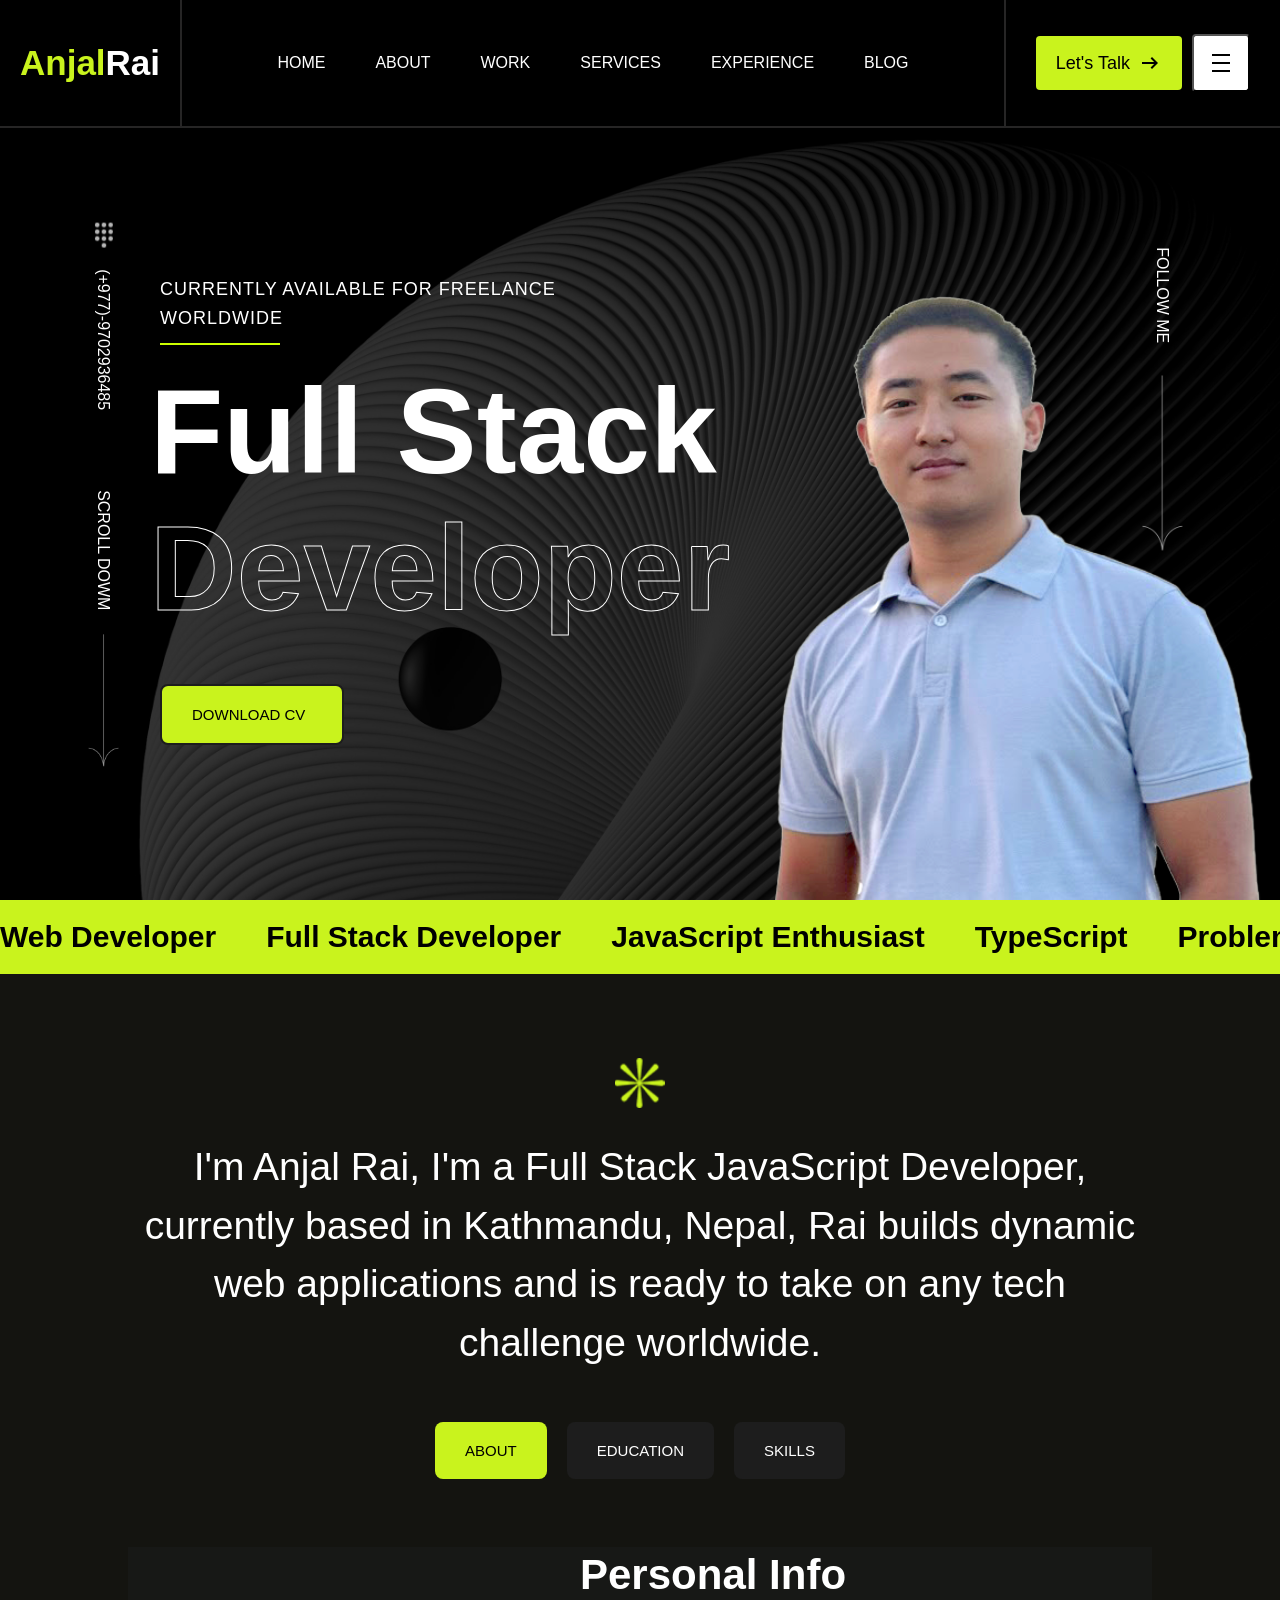
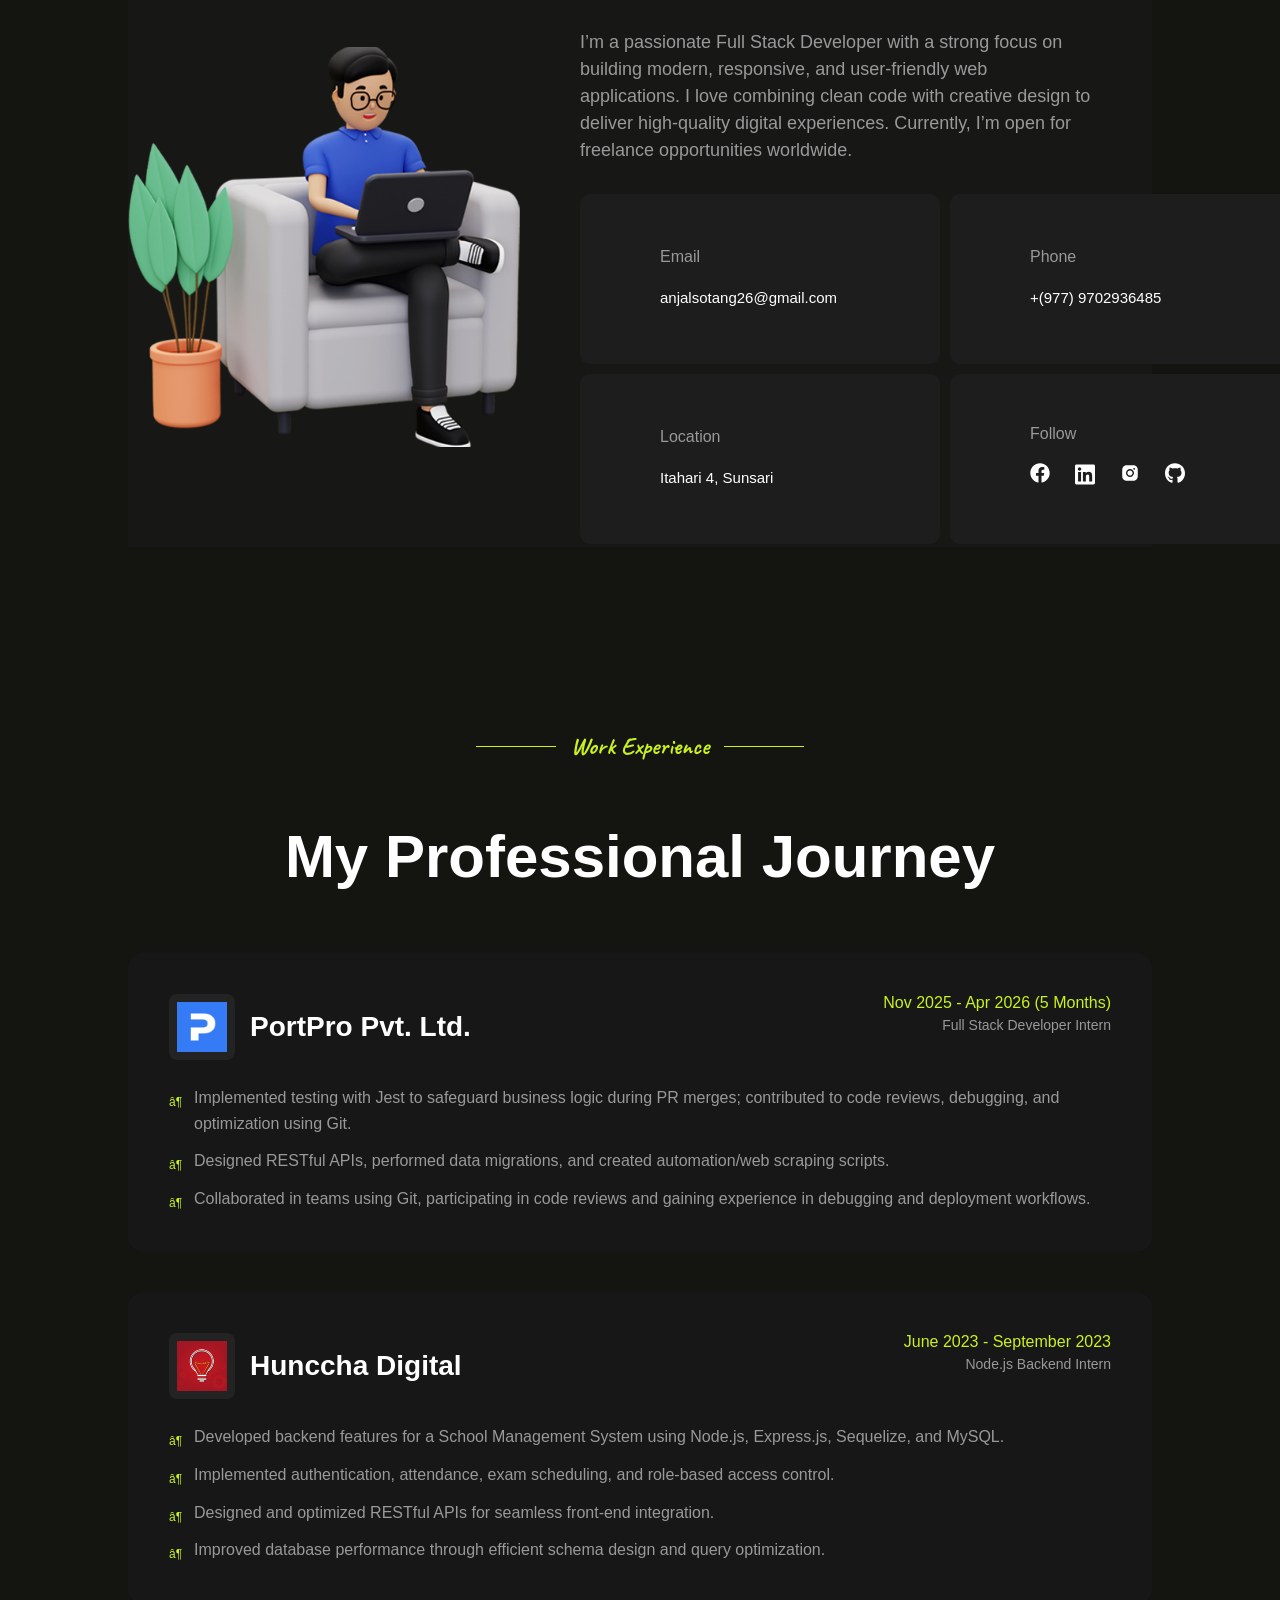
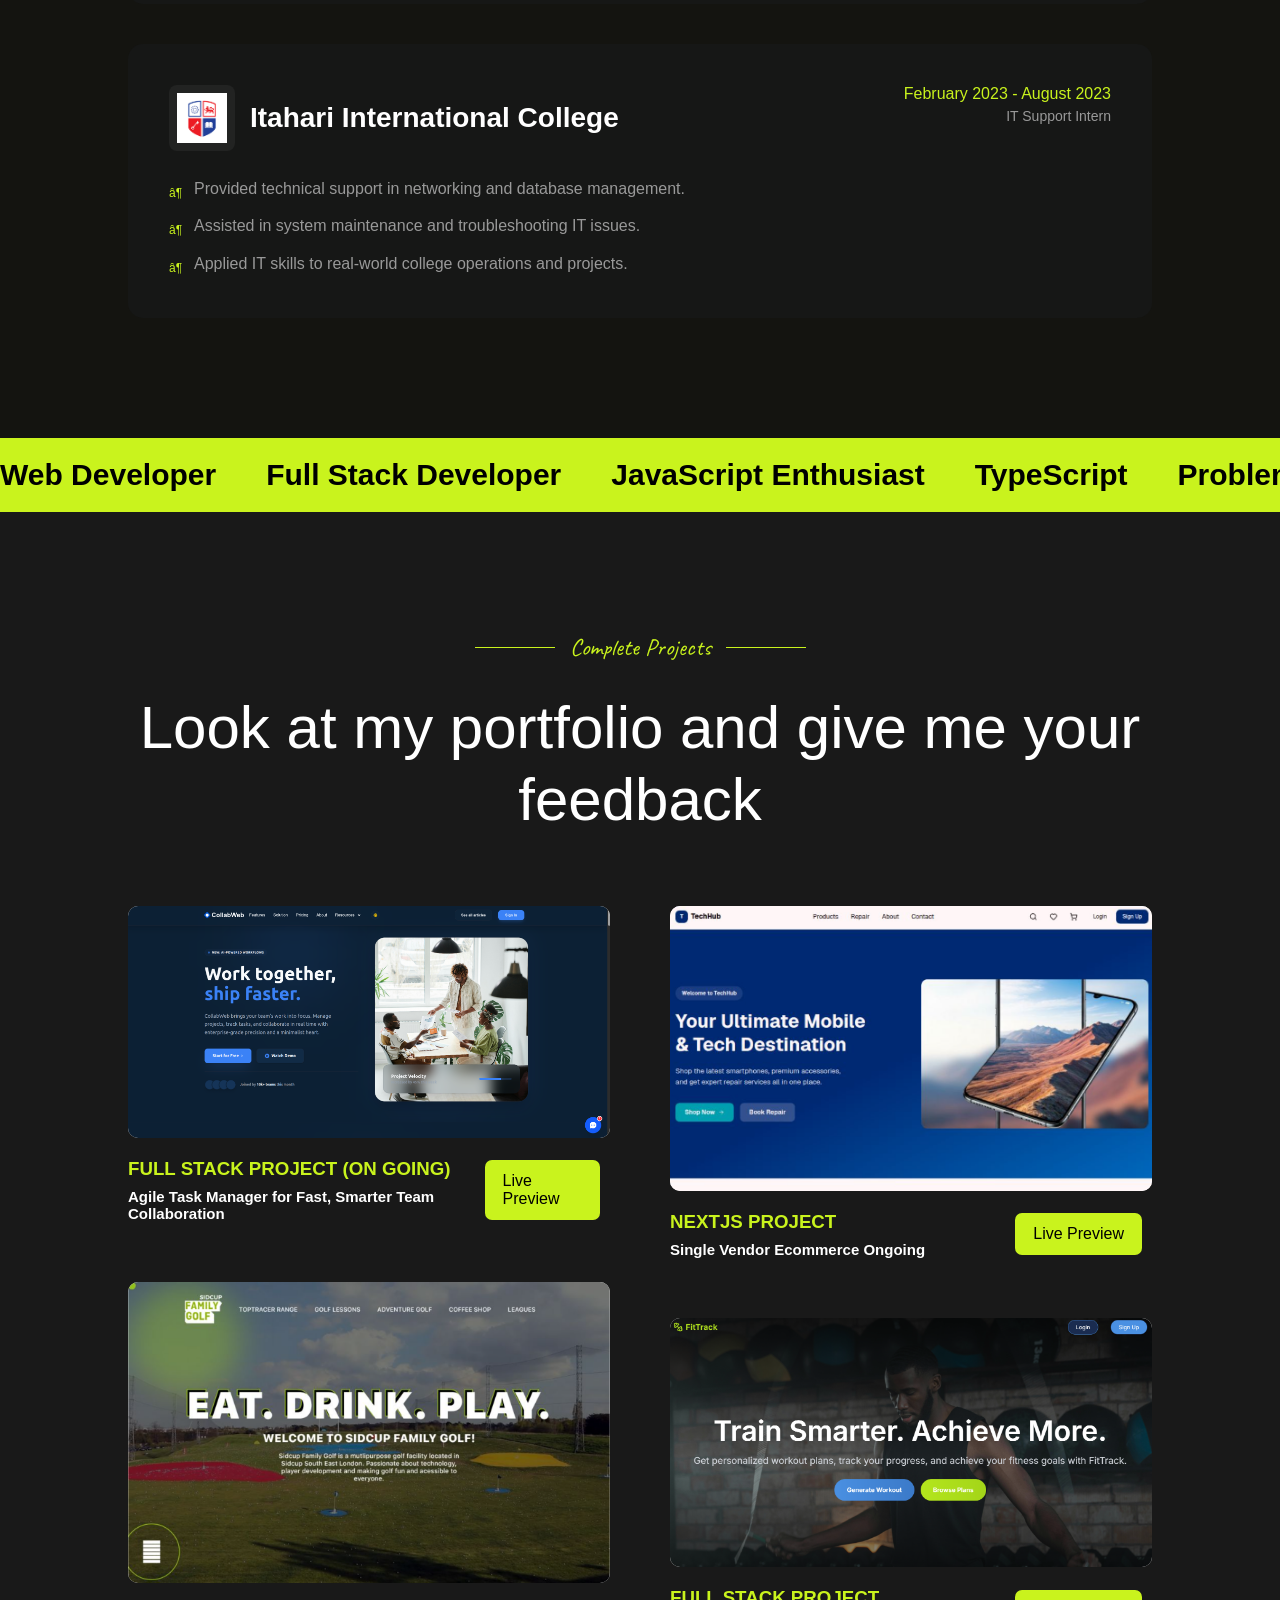
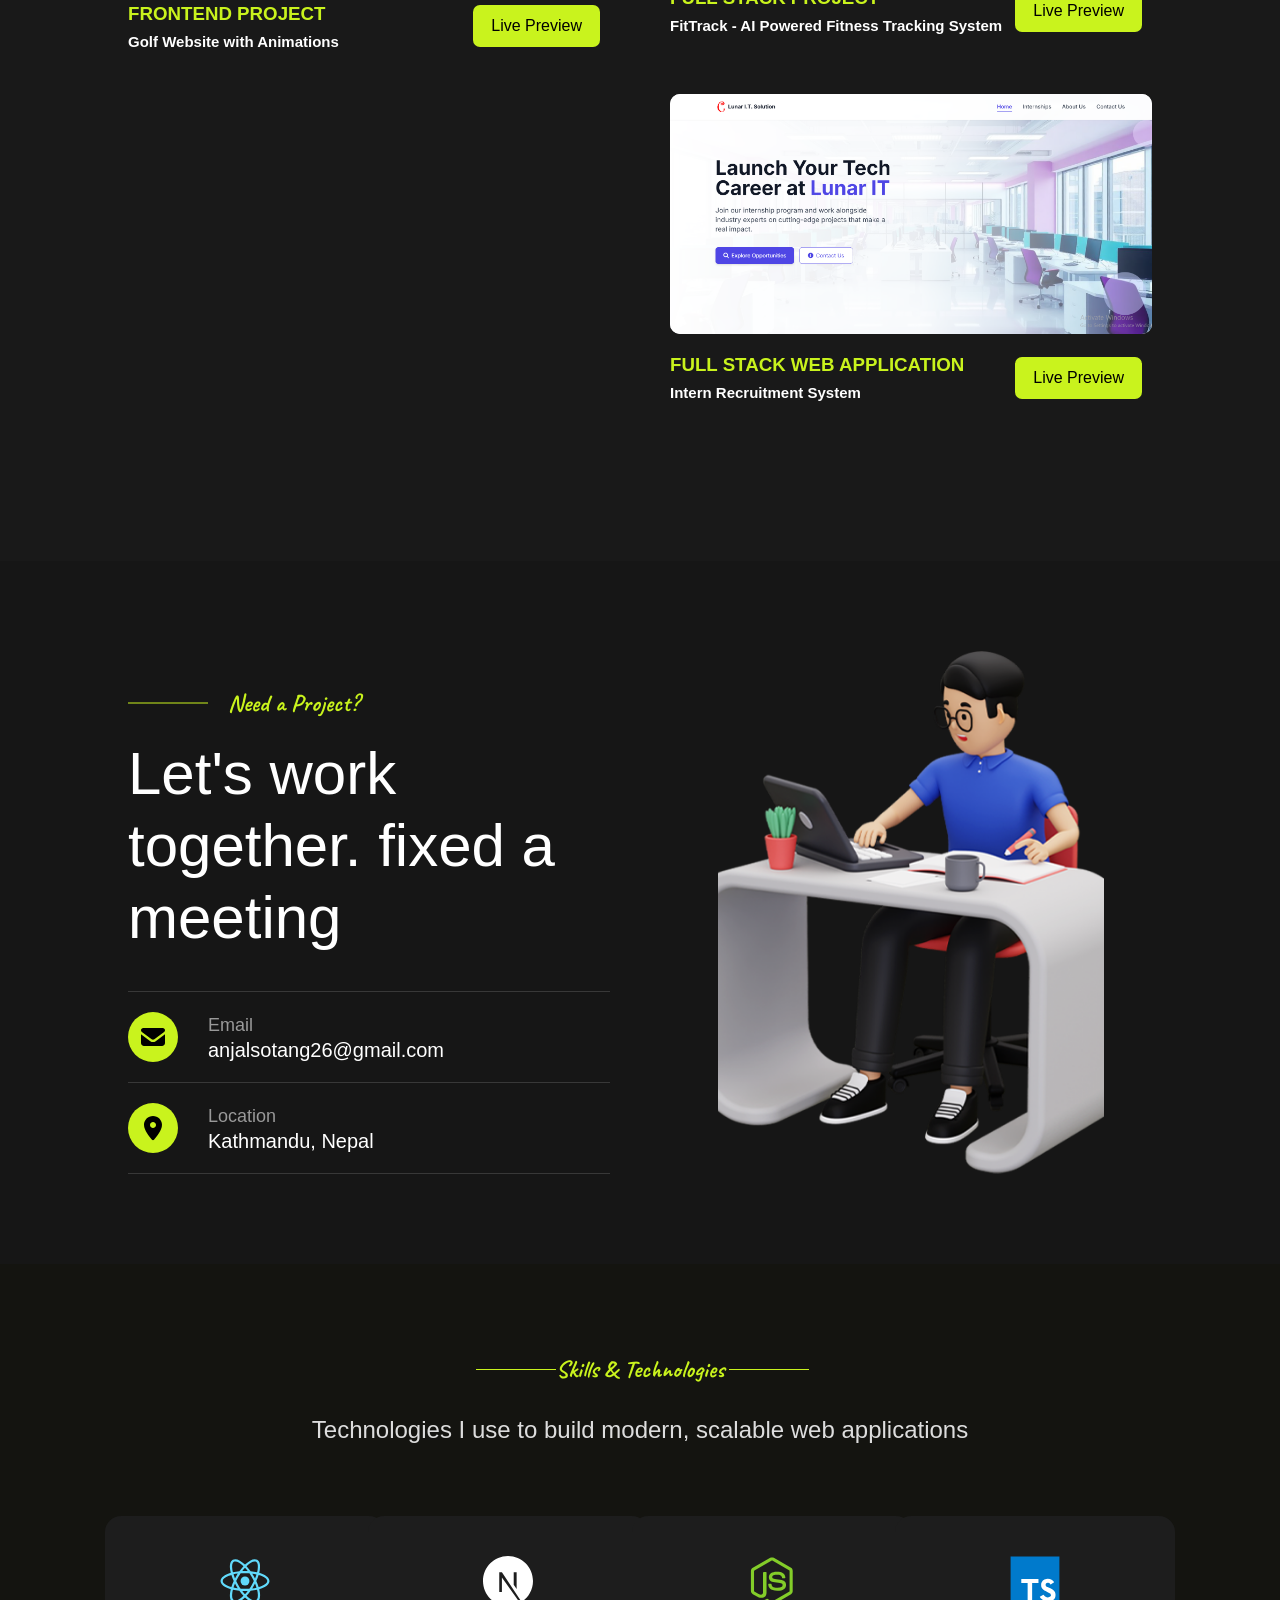
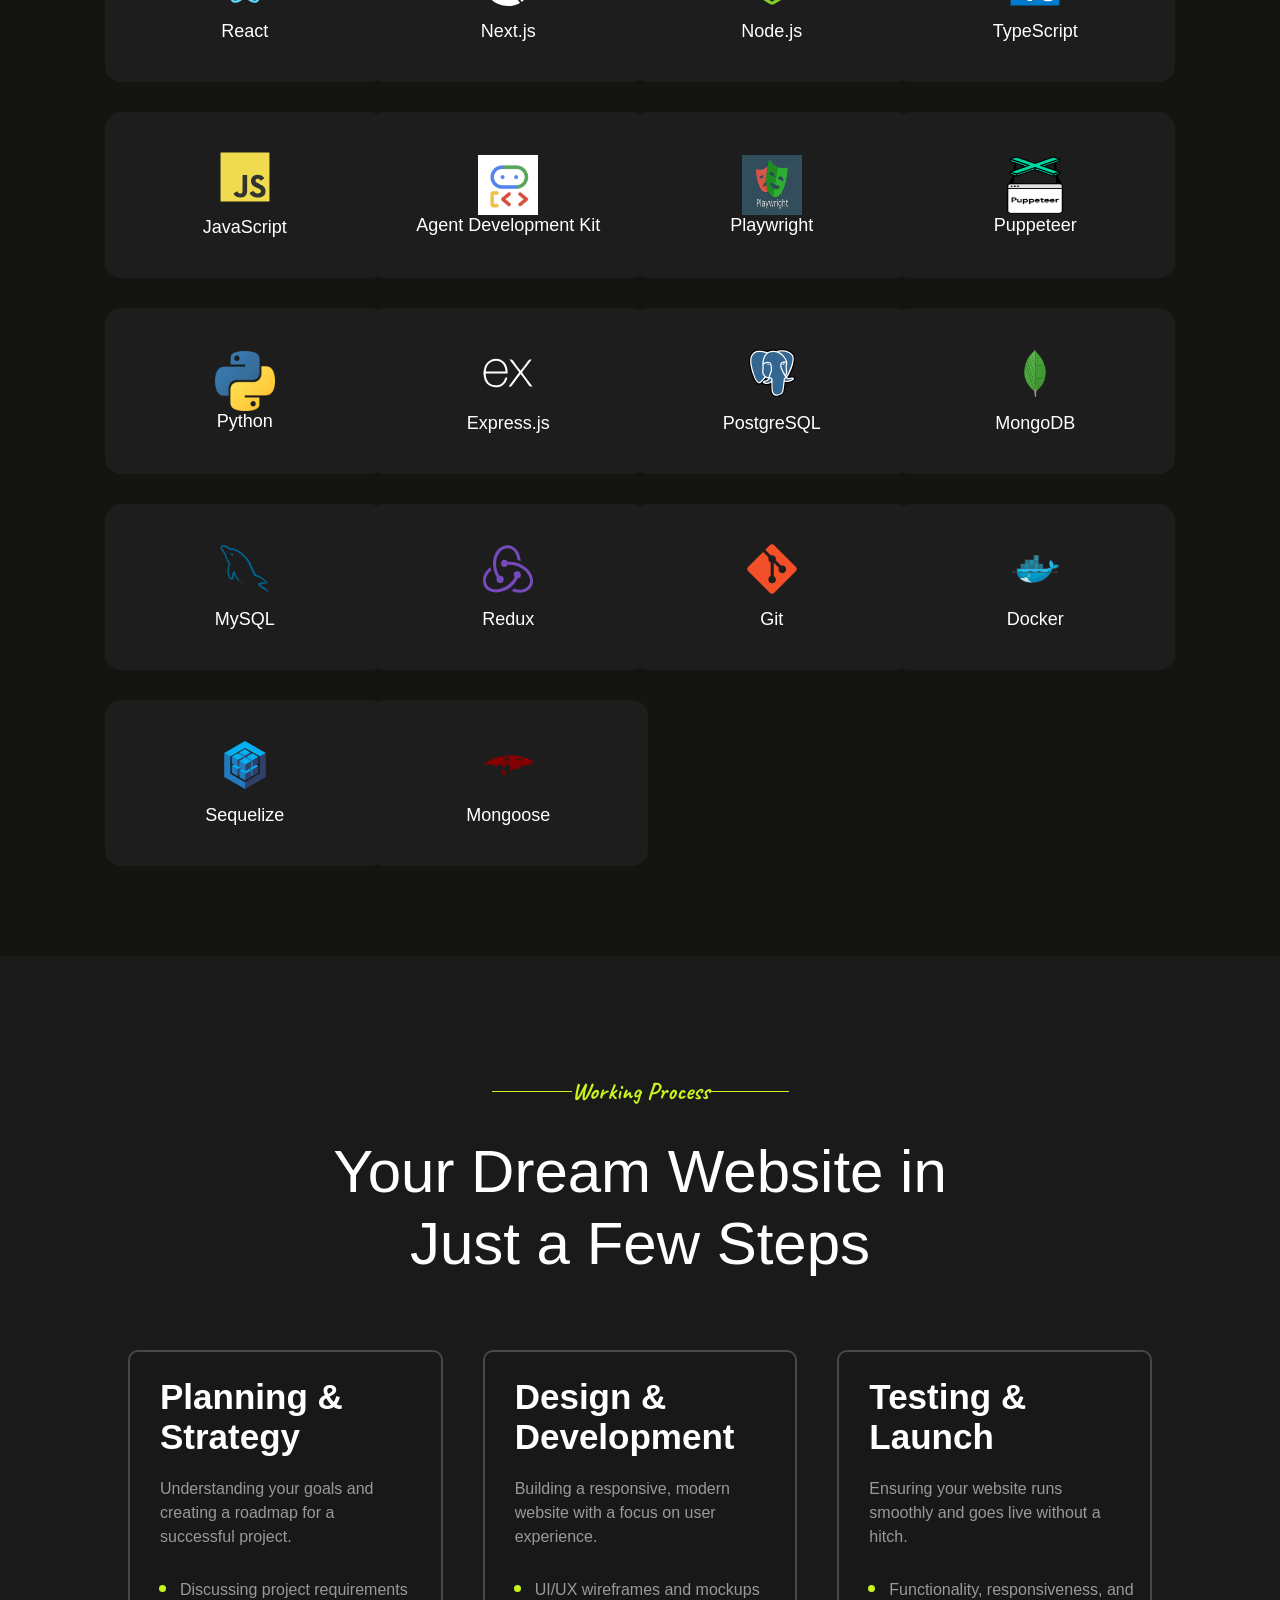
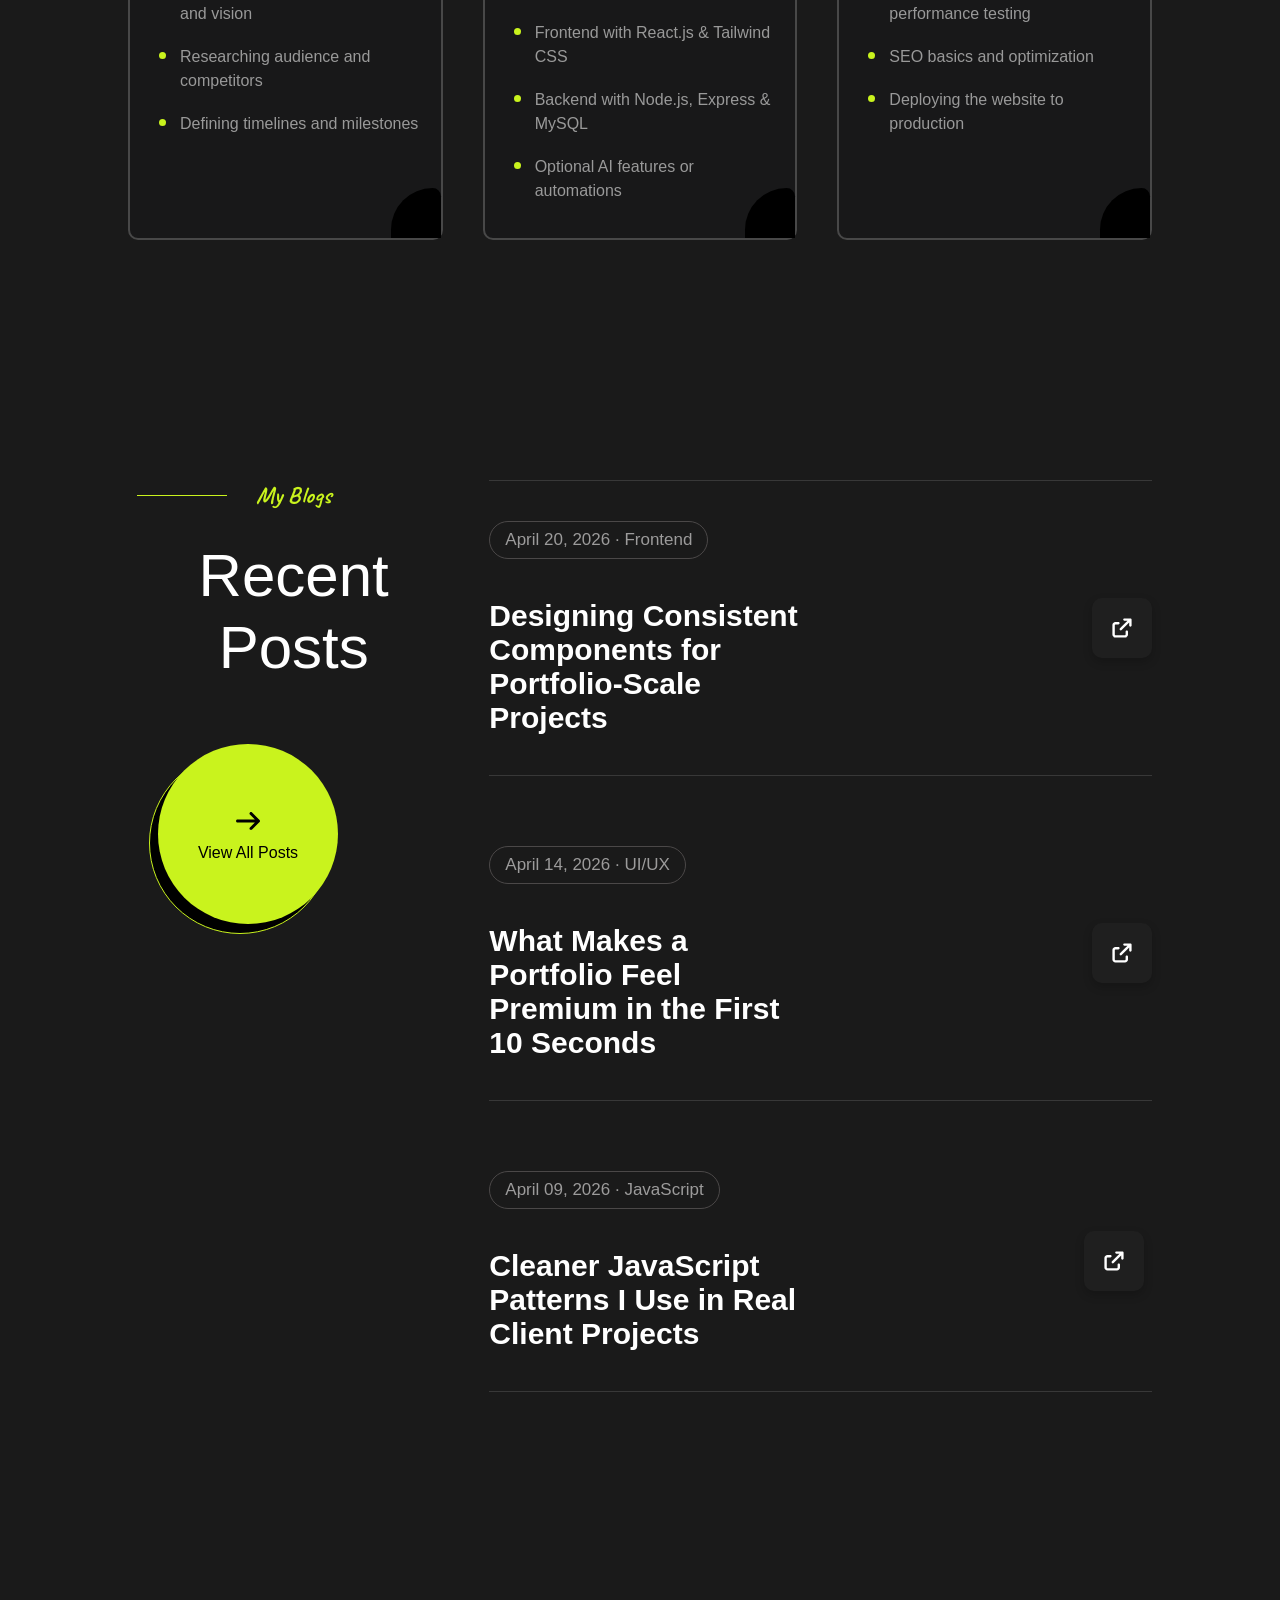
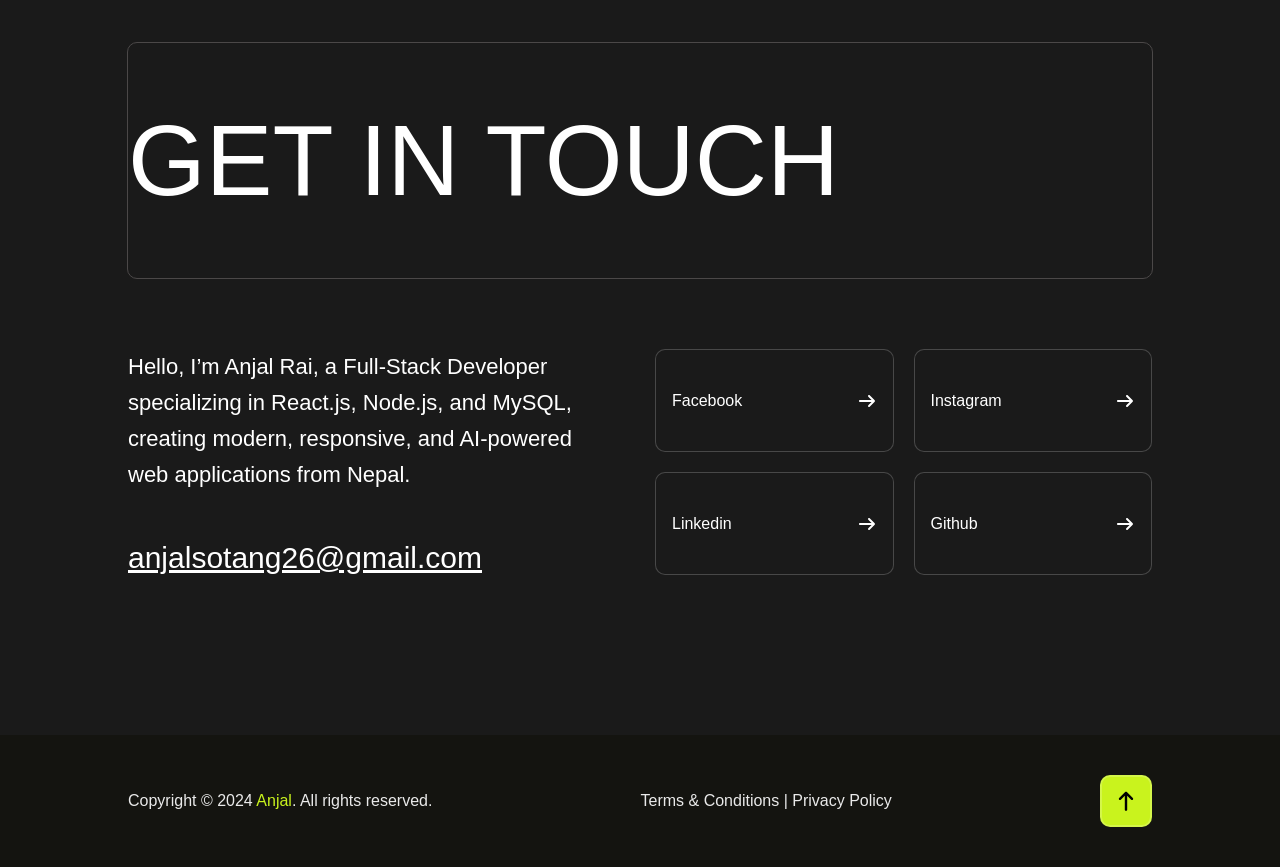
==== commit 53f87b5a: "Inserted valid project link" ====
--- a/index.html
+++ b/index.html
@@ -139,14 +139,14 @@
             <h1 class="developer">Developer</h1>
           </div>
 
-          <a href="/assetS/Anjal_Rai_CV.pdf" download class="cv-btn">
-
-            DOWNLOAD CV</a>
+          <a href="assets/Anjal-Rai-CV.pdf" download class="cv-btn">
+            DOWNLOAD CV
+          </a>
         </div>
 
         <div class="image">
           <div class="img1">
-            <img src="/assets/anjrai.png" alt="" />
+            <img src="assets/anjrai.png" alt="" />
           </div>
         </div>
 
@@ -549,7 +549,7 @@
                   <h3 style="text-transform: uppercase;">FULL STACK PROJECT (On Going)</h3>
                   <h2>Agile Task Manager for Fast, Smarter Team Collaboration</h2>
                 </div>
-                <a href="https://task-management-site-cmzpbz2oh-anjalsotang26-gmailcoms-projects.vercel.app/">Live Preview</a>
+                <a href="https://task-management-site-six.vercel.app/">Live Preview</a>
               </div>
             </div>
            
